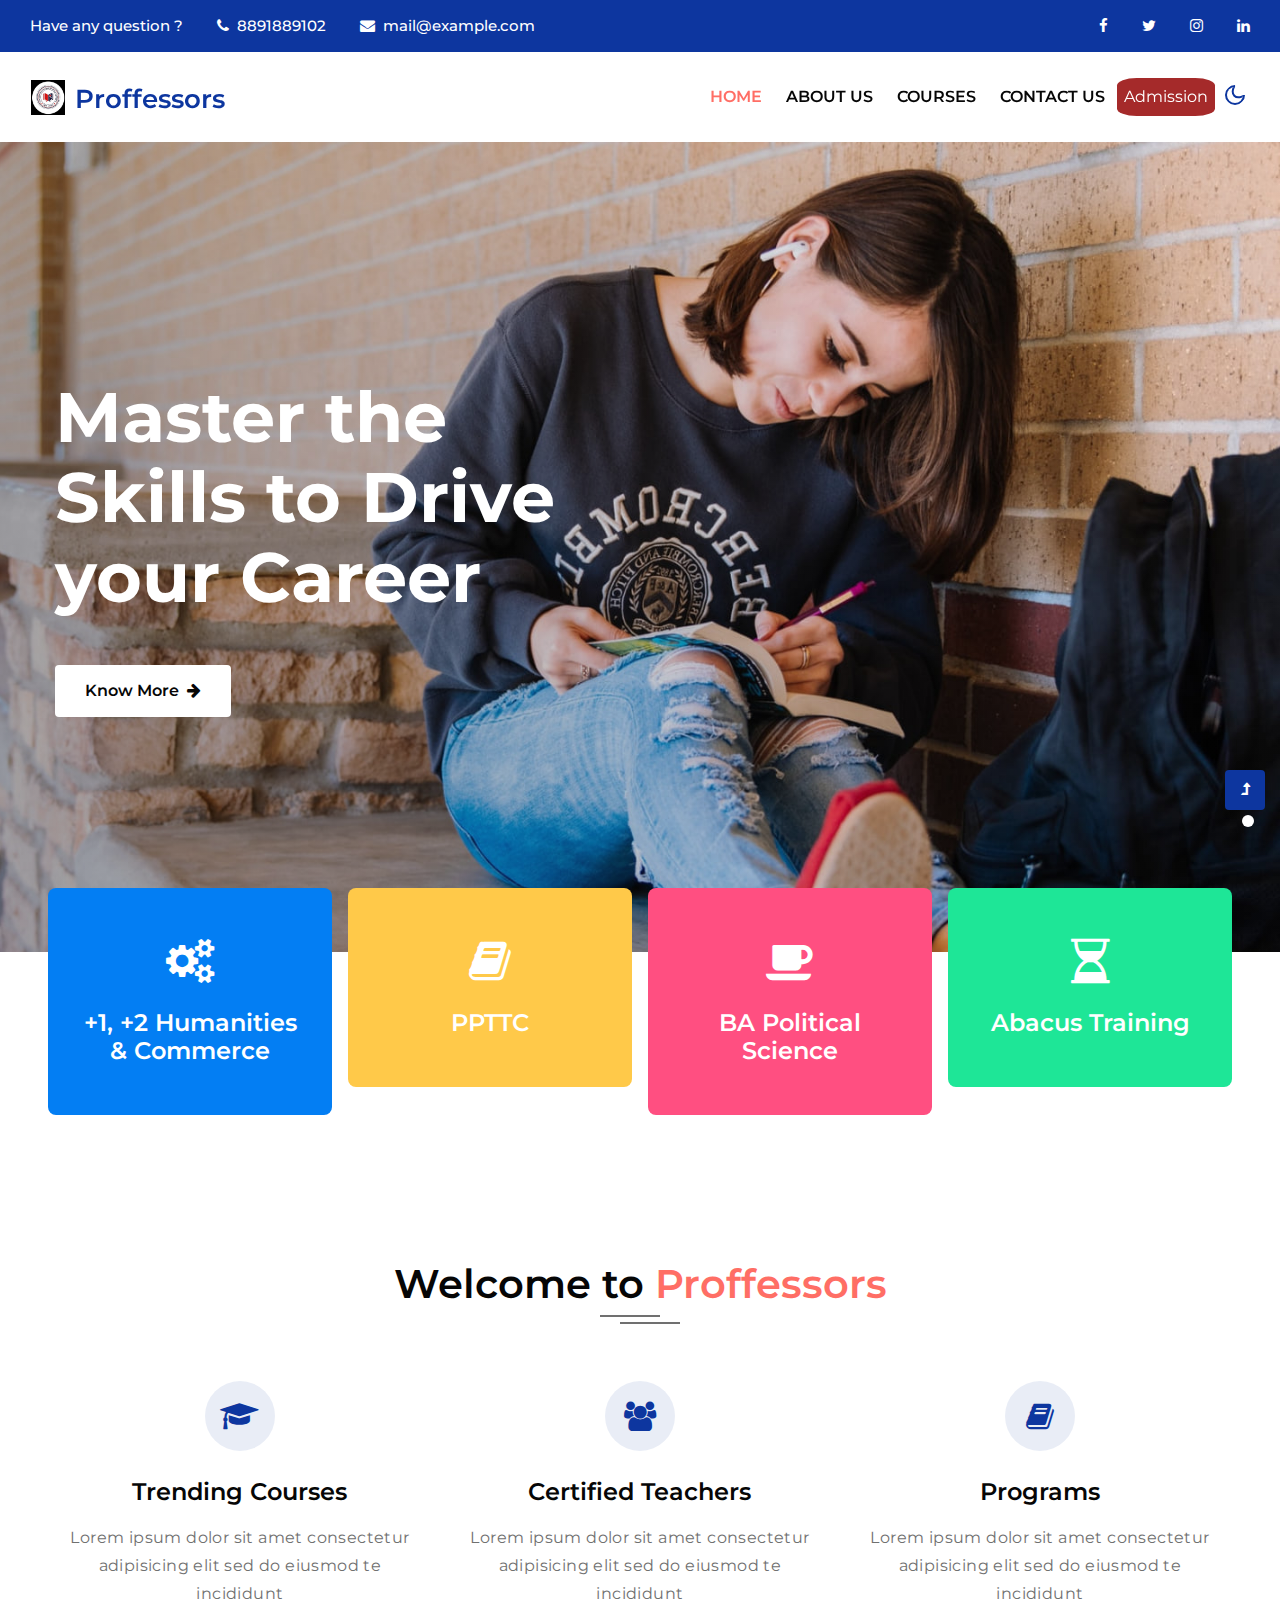
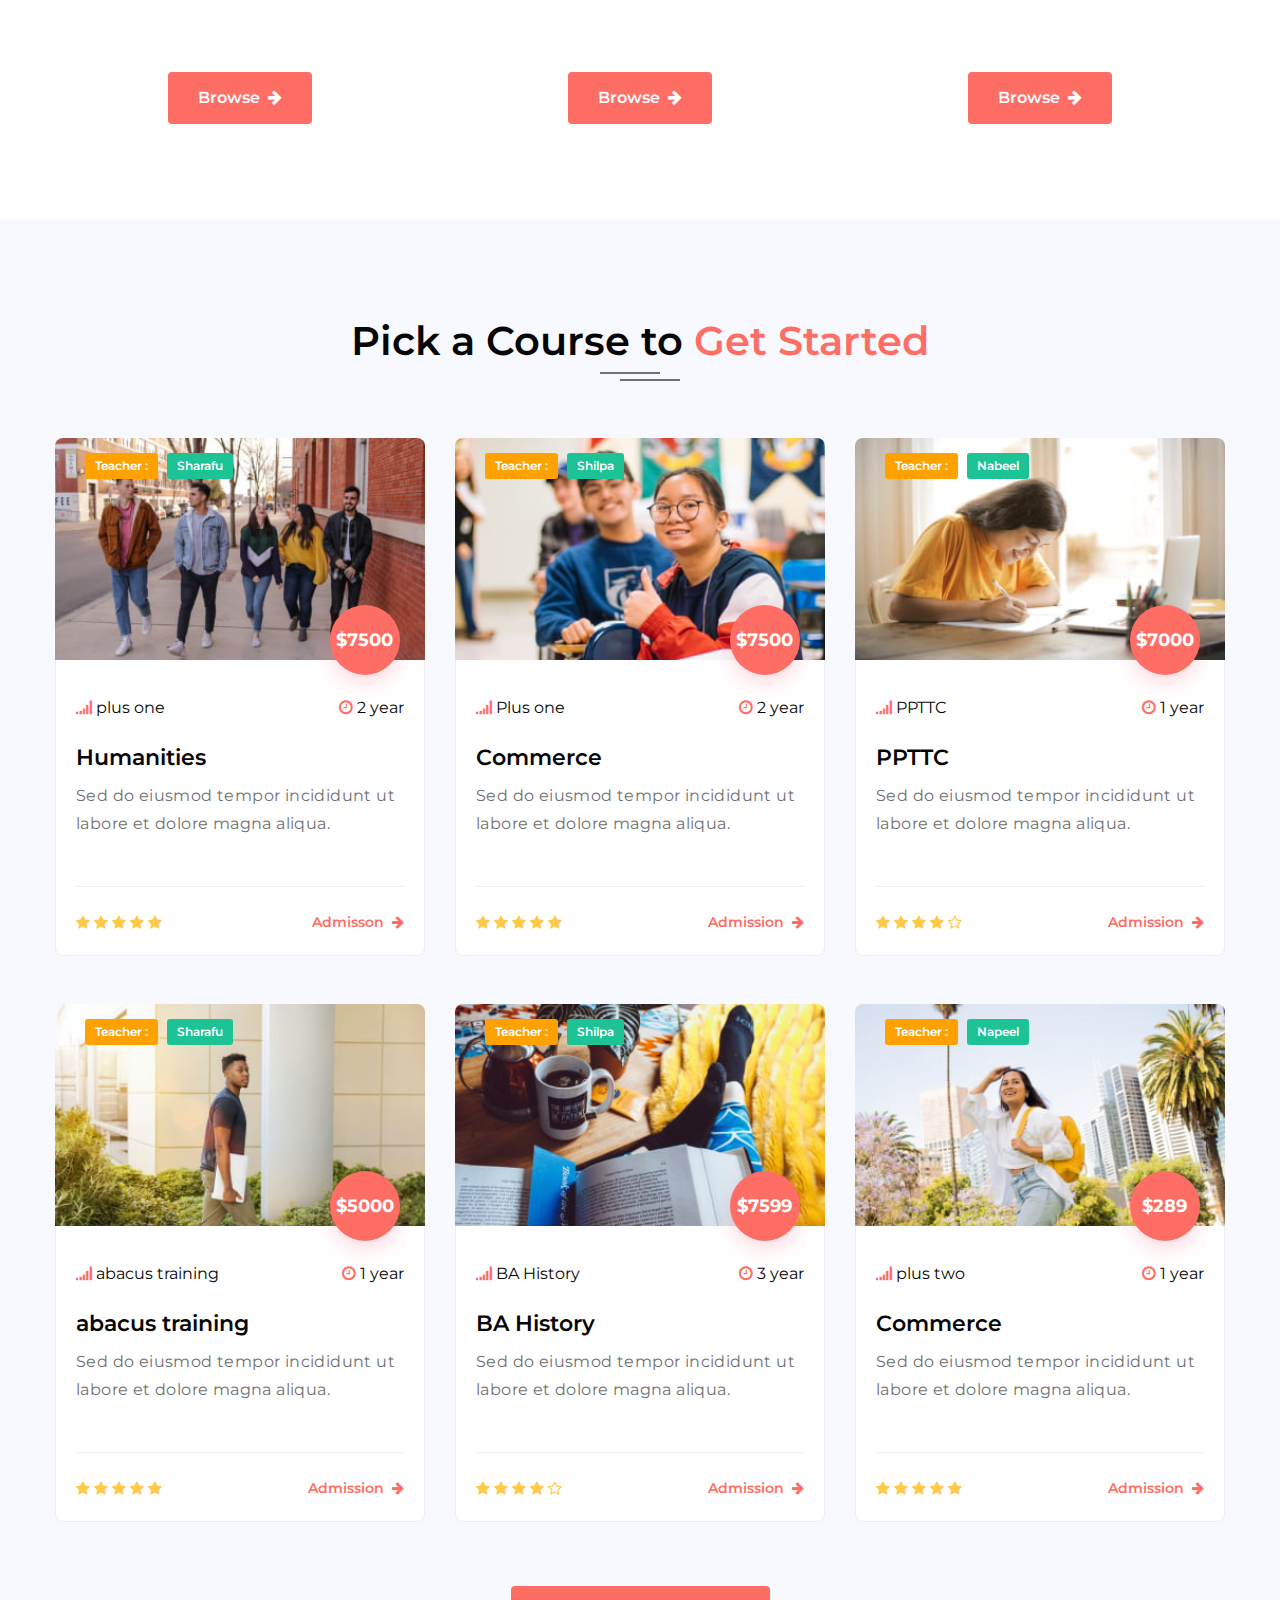
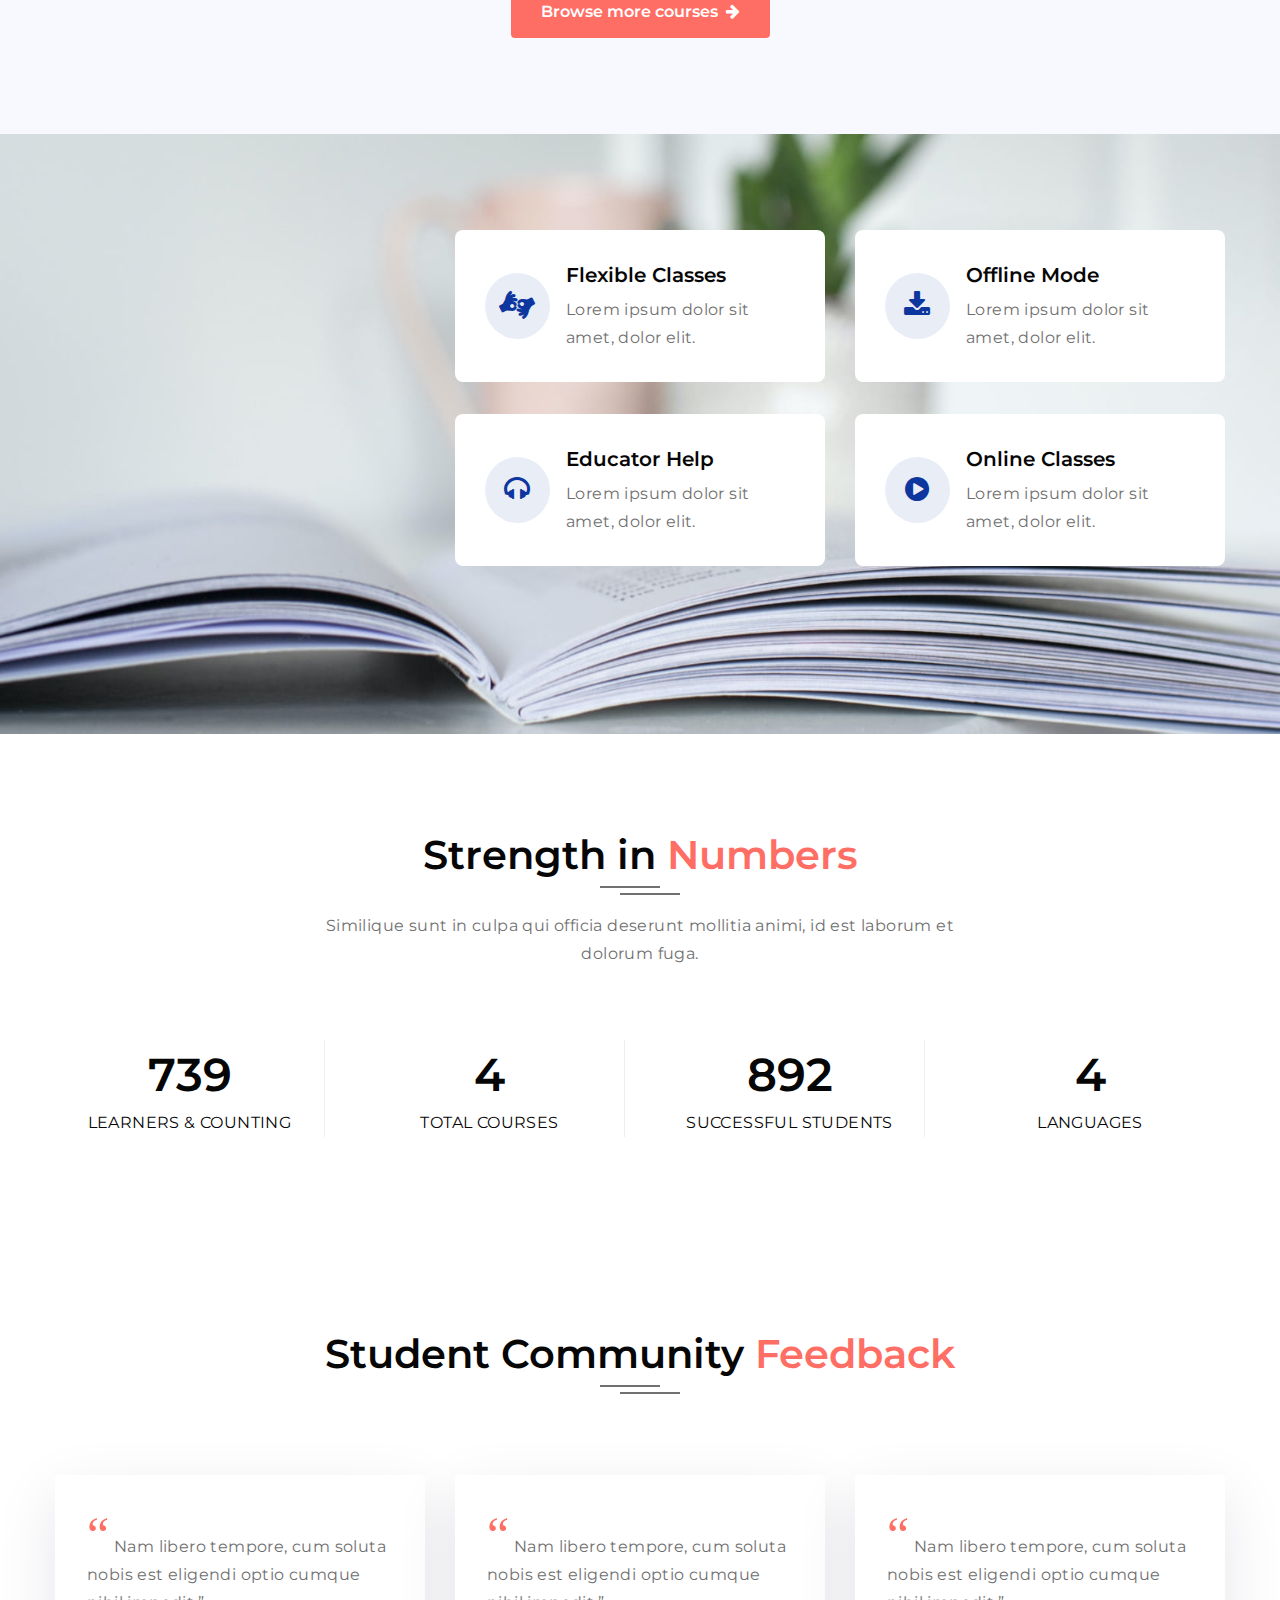
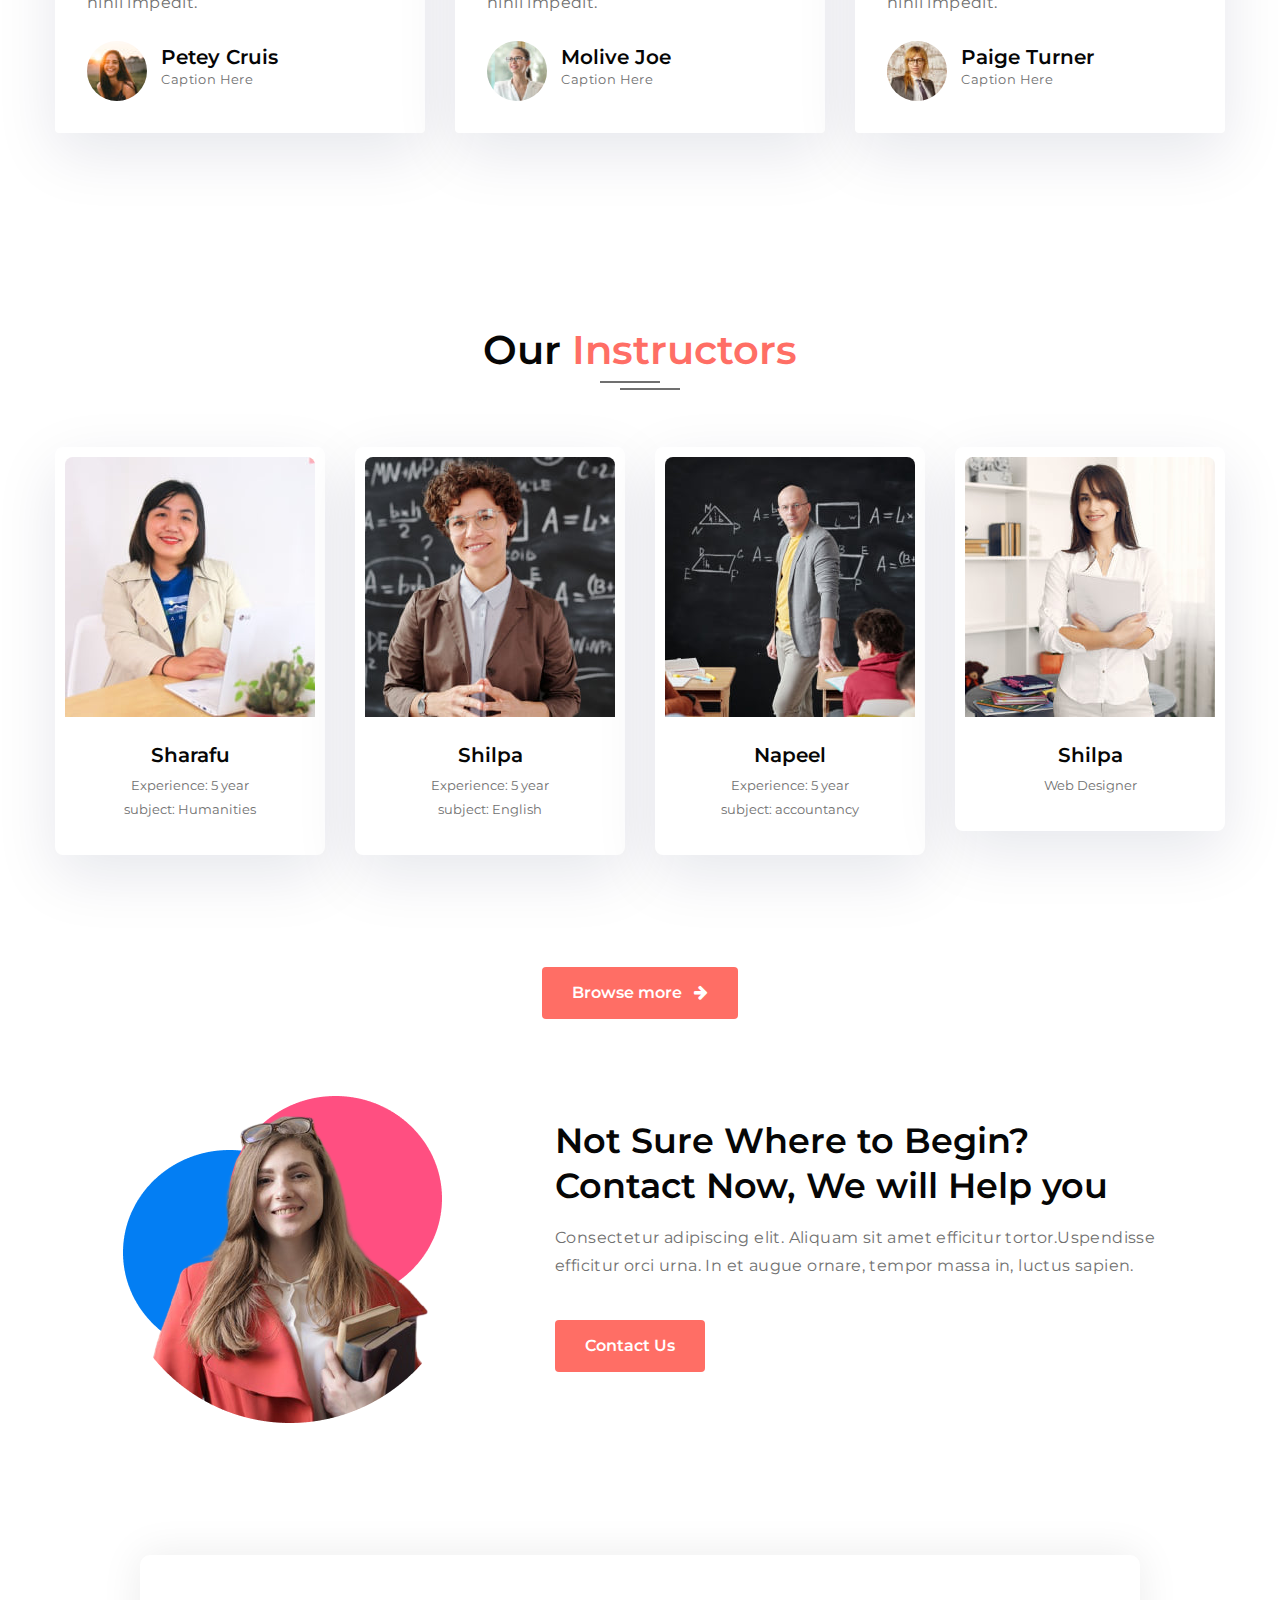
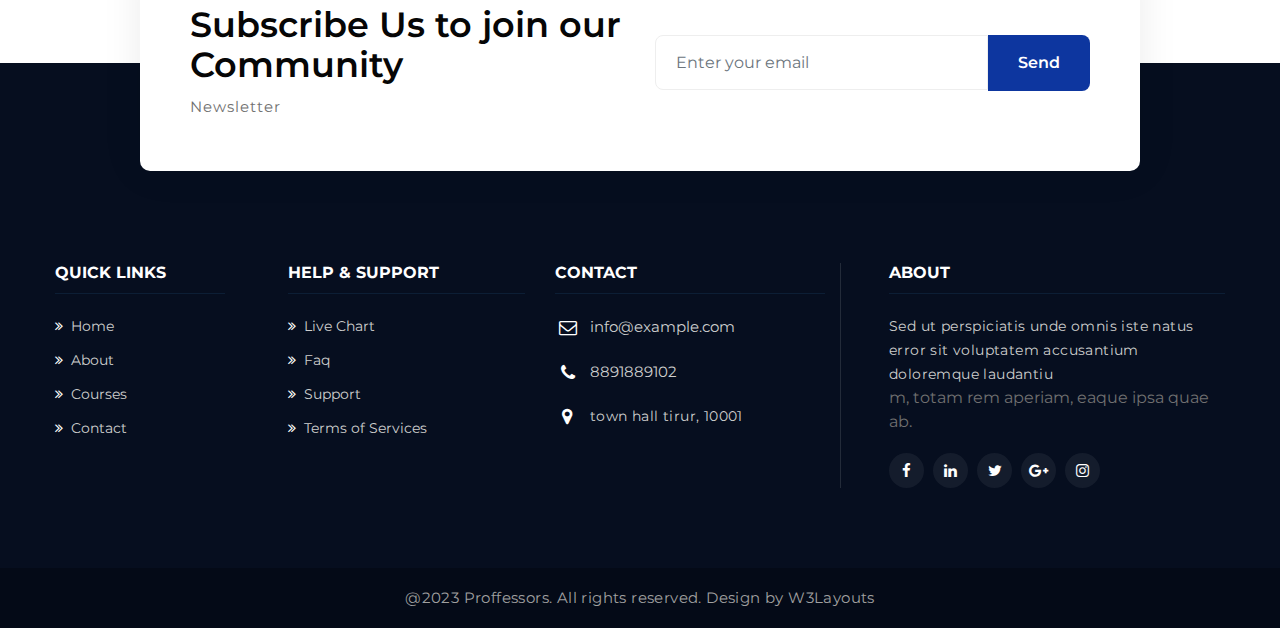
==== index.html @ b0084c27 "proffessors desing" ====
<!doctype html>
<html lang="en">

<head>
    <!-- Required meta tags -->
    <meta charset="utf-8">
    <meta name="viewport" content="width=device-width, initial-scale=1, shrink-to-fit=no">
    <link rel="icon" type="image" href="/assets/images/proffesorslogo.png">
    <title> Proffessors</title>
    <!-- google-fonts -->
    <link href="//fonts.googleapis.com/css2?family=Montserrat:wght@100;200;300;400;500;600;700;800;900&display=swap"
        rel="stylesheet">
    <!-- //google-fonts -->
    <!-- Template CSS Style link -->
    <link rel="stylesheet" href="assets/css/style-starter.css">
</head>

<body>
    <!-- top header -->
    <section class="w3l-top-header">
        <div class="container-fluid">
            <div class="top-content-w3ls d-flex align-items-center justify-content-between">
                <div class="top-headers">
                    <ul>
                        <li>
                            <a href="/contact.html" class="d-sm-block d-none">Have any question ?</a>
                        </li>
                        <li>
                            <i class="fa fa-phone"></i><a href="tel:+918891889102">8891889102</a>
                        </li>
                        <li>
                            <i class="fa fa-envelope"></i><a href="mailto:mail@example.com">mail@example.com</a>
                        </li>
                    </ul>
                </div>
                <div class="top-headers top-headers-2">
                    <ul>
                        <li>
                            <a href="#facebook"><span class="fa fa-facebook"></span></a>
                        </li>
                        <li>
                            <a href="#twitter"><span class="fa fa-twitter"></span></a>
                        </li>
                        <li>
                            <a href="https://www.instagram.com/proffessors_academy_tr/"><span class="fa fa-instagram"></span></a>
                        </li>
                        <li class="mr-0">
                            <a href="#linkedin"><span class="fa fa-linkedin"></span></a>
                        </li>
                    </ul>
                </div>
            </div>
        </div>
    </section>
    <!-- //top header -->
    <!--header-->
    <header id="site-header" class="fixed-top">
        <div class="container-fluid">
            <nav class="navbar navbar-expand-lg stroke">
                <h1 >
                    <img src="assets/images/proffesorslogo.png" alt="" title="Your logo" style="height:35px;" />
                    <a class="navbar-brand " href="index.html">Proffessors
                    
                </h1>  
                <a class="navbar-brand" href="#index.html">
                    <img src="" alt="" title="Your logo" style="height:35px;" />
                </a> 
         
         <button class="navbar-toggler  collapsed bg-gradient" type="button" data-toggle="collapse"
                    data-target="#navbarTogglerDemo02" aria-controls="navbarTogglerDemo02" aria-expanded="false"
                    aria-label="Toggle navigation">
                    <span class="navbar-toggler-icon fa icon-expand fa-bars"></span>
                    <span class="navbar-toggler-icon fa icon-close fa-times"></span>
                </button>

                <div class="collapse navbar-collapse" id="navbarTogglerDemo02">
                    <ul class="navbar-nav ml-lg-auto">
                        <li class="nav-item active">
                            <a class="nav-link" href="index.html">Home <span class="sr-only">(current)</span></a>
                        </li>
                        <li class="nav-item">
                            <a class="nav-link" href="about.html">About Us</a>
                        </li>
                        <li class="nav-item">
                            <a class="nav-link" href="courses.html">Courses</a>
                        </li>
                        <li class="nav-item">
                            <a class="nav-link" href="contact.html">Contact Us</a>
                        </li>
                    <!----admission button---->
                        <a href="/admission.html" class="button" style="background-color: brown; border-radius: 20%; padding: 7px; color: white;">Admission</a>
                   <!----admission button---->
                    </ul>
                </div>
                <!-- toggle switch for light and dark theme -->
                <div class="cont-ser-position">
                    <nav class="navigation">
                        <div class="theme-switch-wrapper">
                            <label class="theme-switch" for="checkbox">
                                <input type="checkbox" id="checkbox">
                                <div class="mode-container">
                                    <i class="gg-sun"></i>
                                    <i class="gg-moon"></i>
                                </div>
                            </label>
                        </div>
                    </nav>
                </div>
                <!-- //toggle switch for light and dark theme -->
            </nav>
        </div>
    </header>
    <!--//header-->

    <!-- banner section -->
    <section class="w3l-main-slider" id="home">
        <div class="companies20-content">
            <div class="owl-one owl-carousel owl-theme">
                <div class="item">
                    <li>
                        <div class="slider-info banner-view">
                            <div class="banner-info">
                                <div class="container">
                                    <div class="banner-info-bg">
                                        <h5>Master the Skills to Drive your Career</h5>
                                        <a class="btn btn-style mt-sm-5 mt-4" href="about.html">
                                            Know More<i class="fa fa-arrow-right ml-2" aria-hidden="true"></i></a>
                                    </div>
                                </div>
                            </div>
                        </div>
                    </li>
                </div>
                <div class="item">
                    <li>
                        <div class="slider-info  banner-view banner-top1">
                            <div class="banner-info">
                                <div class="container">
                                    <div class="banner-info-bg">
                                        <h5> <span style="color: brown;">Proffessors</span> is the best choice for everyone</h5>
                                        <a class="btn btn-style mt-sm-5 mt-4" href="about.html">
                                            Know More<i class="fa fa-arrow-right ml-2" aria-hidden="true"></i></a>
                                    </div>
                                </div>
                            </div>
                        </div>
                    </li>
                </div>
            </div>
        </div>
    </section>
    <!-- //banner section -->

    <!-- banner bottom section -->
    <section class="w3l-bottom-grids-6 pb-lg-5 text-center" id="services">
        <div class="container">
            <div class="grids-area-hny main-cont-wthree-fea row">
                <div class="col-lg-3 col-md-6 px-lg-2">
                    <div class="area-box color-1">
                        <i class="fa fa-cogs" aria-hidden="true"></i>
                        <h4><a href="admission.html" class="title-head">+1, +2 Humanities & Commerce</a></h4>
                    </div>
                </div>
                <div class="col-lg-3 col-md-6 px-lg-2 mt-md-0 mt-3">
                    <div class="area-box color-2">
                        <i class="fa fa-book" aria-hidden="true"></i>
                        <h4><a href="admission.html" class="title-head">PPTTC</a></h4>
                    </div>
                </div>
                <div class="col-lg-3 col-md-6 px-lg-2 mt-lg-0 mt-3">
                    <div class="area-box color-3">
                        <i class="fa fa-coffee" aria-hidden="true"></i>
                        <h4><a href="admission.html" class="title-head">BA Political Science</a></h4>
                    </div>
                </div>
                <div class="col-lg-3 col-md-6 px-lg-2 mt-lg-0 mt-3">
                    <div class="area-box color-4">
                        <i class="fa fa-hourglass-half" aria-hidden="true"></i>
                        <h4><a href="admission.html"  class="title-head">Abacus Training</a></h4>
                    </div>
                </div>
            </div>
        </div>
    </section>
    <!-- //banner bottom section -->

    <!-- welcome section -->
    <section class="w3l-feature-8">
        <div class="features-main py-5">
            <div class="container py-md-5 py-4">
                <div class="title-heading-w3 text-center mx-auto mb-5 pb-sm-4">
                    <h3 class="title-main">Welcome to <span>Proffessors</span></h3>
                </div>
                <div class="row features text-center">
                    <div class="col-lg-4 col-sm-6">
                        <div class="feature-body">
                            <div class="feature-images">
                                <span class="fa fa-graduation-cap" aria-hidden="true"></span>
                            </div>
                            <div class="feature-info mt-4">
                                <a href="/courses.html">
                                    <h3 class="feature-titel">
                                        Trending Courses
                                    </h3>
                                </a>
                                <p class="feature-text">Lorem ipsum dolor sit amet consectetur adipisicing elit sed do
                                    eiusmod te incididunt</p>
                                    <div class="text-center mt-5">
                                        <a class="btn btn-style btn-style-secondary mt-sm-3" href="courses.html">
                                            Browse<i class="fa fa-arrow-right ml-2" aria-hidden="true"></i></a>
                                    </div>
                            </div>
                        </div>
                    </div>
                    <div class="col-lg-4 col-sm-6 mt-sm-0 mt-5">
                        <div class="feature-body">
                            <div class="feature-images">
                                <span class="fa fa-users" aria-hidden="true"></span>
                            </div>
                            <div class="feature-info mt-4">
                                <a href="/teachers.html">
                                    <h3 class="feature-titel">Certified Teachers</h3>
                                </a>
                                <p class="feature-text">Lorem ipsum dolor sit amet consectetur adipisicing elit sed do
                                    eiusmod te incididunt</p>
                                    <div class="text-center mt-5">
                                        <a class="btn btn-style btn-style-secondary mt-sm-3" href="teachers.html">
                                            Browse<i class="fa fa-arrow-right ml-2" aria-hidden="true"></i></a>
                                    </div>
                            </div>
                        </div>
                    </div>
                    <div class="col-lg-4 col-sm-6 mt-lg-0 mt-5">
                        <div class="feature-body">
                            <div class="feature-images">
                                <span class="fa fa-book" aria-hidden="true"></span>
                            </div>
                            <div class="feature-info mt-4">
                                <a href="/program.html">
                                    <h3 class="feature-titel">Programs</h3>
                                </a>
                                <p class="feature-text">Lorem ipsum dolor sit amet consectetur adipisicing elit sed do
                                    eiusmod te incididunt </p>
                                    <div class="text-center mt-5">
                                        <a class="btn btn-style btn-style-secondary mt-sm-3" href="program.html">
                                            Browse<i class="fa fa-arrow-right ml-2" aria-hidden="true"></i></a>
                                    </div>
                            </div>
                        </div>
                    </div>
                </div>
            </div>
        </div>
    </section>
    <!-- //welcome section -->

    <!-- courses section -->
    <div class="w3l-grids-block-5 py-5">
        <div class="container py-md-5 py-4">
            <div class="title-heading-w3 text-center mx-auto mb-5 pb-sm-4">
                <h3 class="title-main">Pick a Course to <span>Get Started</span></h3>
            </div>
            <div class="row">
                <div class="col-lg-4 col-md-6">
                    <div class="blog-card-single">
                        <div class="grids5-info position-relative">
                            <img src="assets/images/c1.jpg" alt="" class="img-fluid" />
                            <div class="meta-list">
                                <a href="teachers.html">teacher :</a>
                                <a href="teachers.html">Sharafu</a>
                            </div>
                            <div class="course-price-item">
                                <h6>$7500</h6>
                            </div>
                        </div>
                        <div class="content-main-top">
                            <div class="content-top mb-4 mt-3">
                                <ul class="list-unstyled d-flex align-items-center justify-content-between">
                                    <li> <i class="fa fa-signal" aria-hidden="true"></i> plus one</li>
                                    <li> <i class="fa fa-clock-o" aria-hidden="true"></i> 2 year</li>
                                </ul>
                            </div>
                            <h4><a href="admission.html">Humanities</a></h4>
                            <p>Sed do eiusmod tempor incididunt ut labore et dolore magna aliqua.</p>
                            <div class="top-content-border d-flex align-items-center justify-content-between mt-5 pt-4">
                                <ul class="rating-list">
                                    <li><a href="#rate"><i class="fa fa-star" aria-hidden="true"></i>
                                        </a></li>
                                    <li><a href="#rate"><i class="fa fa-star" aria-hidden="true"></i>
                                        </a></li>
                                    <li><a href="#rate"><i class="fa fa-star" aria-hidden="true"></i>
                                        </a></li>
                                    <li><a href="#rate"><i class="fa fa-star" aria-hidden="true"></i>
                                        </a></li>
                                    <li><a href="#rate"><i class="fa fa-star" aria-hidden="true"></i>
                                        </a></li>
                                </ul>
                                <a class="btn btn-style btn-style-primary" href="admission.html">Admisson<i
                                        class="fa fa-arrow-right ml-2" aria-hidden="true"></i></a>
                            </div>
                        </div>
                    </div>
                </div>
                <div class="col-lg-4 col-md-6 mt-md-0 mt-5">
                    <div class="blog-card-single">
                        <div class="grids5-info position-relative">
                            <img src="assets/images/c2.jpg" alt="" class="img-fluid" />
                            <div class="meta-list">
                                <a href="teachers.html">Teacher :</a>
                                <a href="teachers.html">Shilpa</a>
                            </div>
                            <div class="course-price-item">
                                <h6>$7500</h6>
                            </div>
                        </div>
                        <div class="content-main-top">
                            <div class="content-top mb-4 mt-3">
                                <ul class="list-unstyled d-flex align-items-center justify-content-between">
                                    <li> <i class="fa fa-signal" aria-hidden="true"></i> Plus one </li>
                                    <li> <i class="fa fa-clock-o" aria-hidden="true"></i> 2 year</li>
                                </ul>
                            </div>
                            <h4><a href="admission.html">Commerce</a></h4>
                            <p>Sed do eiusmod tempor incididunt ut labore et dolore magna aliqua.</p>
                            <div class="top-content-border d-flex align-items-center justify-content-between mt-5 pt-4">
                                <ul class="rating-list">
                                    <li><a href="#rate"><i class="fa fa-star" aria-hidden="true"></i>
                                        </a></li>
                                    <li><a href="#rate"><i class="fa fa-star" aria-hidden="true"></i>
                                        </a></li>
                                    <li><a href="#rate"><i class="fa fa-star" aria-hidden="true"></i>
                                        </a></li>
                                    <li><a href="#rate"><i class="fa fa-star" aria-hidden="true"></i>
                                        </a></li>
                                    <li><a href="#rate"><i class="fa fa-star" aria-hidden="true"></i>
                                        </a></li>
                                </ul>
                                <a class="btn btn-style btn-style-primary" href="admission.html">Admission<i
                                        class="fa fa-arrow-right ml-2" aria-hidden="true"></i></a>
                            </div>
                        </div>
                    </div>
                </div>
                <div class="col-lg-4 col-md-6 mt-lg-0 mt-5">
                    <div class="blog-card-single">
                        <div class="grids5-info position-relative">
                            <img src="assets/images/c3.jpg" alt="" class="img-fluid" />
                            <div class="meta-list">
                                <a href="teachers.html">Teacher :</a>
                                <a href="teachers.html">Nabeel</a>
                            </div>
                            <div class="course-price-item">
                                <h6>$7000</h6>
                            </div>
                        </div>
                        <div class="content-main-top">
                            <div class="content-top mb-4 mt-3">
                                <ul class="list-unstyled d-flex align-items-center justify-content-between">
                                    <li> <i class="fa fa-signal" aria-hidden="true"></i> PPTTC </li>
                                    <li> <i class="fa fa-clock-o" aria-hidden="true"></i> 1 year</li>
                                </ul>
                            </div>
                            <h4><a href="admission.html">PPTTC</a></h4>
                            <p>Sed do eiusmod tempor incididunt ut labore et dolore magna aliqua.</p>
                            <div class="top-content-border d-flex align-items-center justify-content-between mt-5 pt-4">
                                <ul class="rating-list">
                                    <li><a href="#rate"><i class="fa fa-star" aria-hidden="true"></i>
                                        </a></li>
                                    <li><a href="#rate"><i class="fa fa-star" aria-hidden="true"></i>
                                        </a></li>
                                    <li><a href="#rate"><i class="fa fa-star" aria-hidden="true"></i>
                                        </a></li>
                                    <li><a href="#rate"><i class="fa fa-star" aria-hidden="true"></i>
                                        </a></li>
                                    <li><a href="#rate"><i class="fa fa-star-o" aria-hidden="true"></i>
                                        </a></li>
                                </ul>
                                <a class="btn btn-style btn-style-primary" href="admission.html">Admission<i
                                        class="fa fa-arrow-right ml-2" aria-hidden="true"></i></a>
                            </div>
                        </div>
                    </div>
                </div>
                <div class="col-lg-4 col-md-6 mt-5">
                    <div class="blog-card-single">
                        <div class="grids5-info position-relative">
                            <img src="assets/images/c4.jpg" alt="" class="img-fluid" />
                            <div class="meta-list">
                                <a href="teachers.html">Teacher :</a>
                                <a href="teachers.html">Sharafu</a>
                            </div>
                            <div class="course-price-item">
                                <h6>$5000</h6>
                            </div>
                        </div>
                        <div class="content-main-top">
                            <div class="content-top mb-4 mt-3">
                                <ul class="list-unstyled d-flex align-items-center justify-content-between">
                                    <li> <i class="fa fa-signal" aria-hidden="true"></i> abacus training</li>
                                    <li> <i class="fa fa-clock-o" aria-hidden="true"></i> 1 year</li>
                                </ul>
                            </div>
                            <h4><a href="admission.html">abacus training</a></h4>
                            <p>Sed do eiusmod tempor incididunt ut labore et dolore magna aliqua.</p>
                            <div class="top-content-border d-flex align-items-center justify-content-between mt-5 pt-4">
                                <ul class="rating-list">
                                    <li><a href="#rate"><i class="fa fa-star" aria-hidden="true"></i>
                                        </a></li>
                                    <li><a href="#rate"><i class="fa fa-star" aria-hidden="true"></i>
                                        </a></li>
                                    <li><a href="#rate"><i class="fa fa-star" aria-hidden="true"></i>
                                        </a></li>
                                    <li><a href="#rate"><i class="fa fa-star" aria-hidden="true"></i>
                                        </a></li>
                                    <li><a href="#rate"><i class="fa fa-star" aria-hidden="true"></i>
                                        </a></li>
                                </ul>
                                <a class="btn btn-style btn-style-primary" href="admission.html">Admission<i
                                        class="fa fa-arrow-right ml-2" aria-hidden="true"></i></a>
                            </div>
                        </div>
                    </div>
                </div>
                <div class="col-lg-4 col-md-6 mt-5">
                    <div class="blog-card-single">
                        <div class="grids5-info position-relative">
                            <img src="assets/images/c5.jpg" alt="" class="img-fluid" />
                            <div class="meta-list">
                                <a href="teachers.html">Teacher :</a>
                                <a href="teachers.html">Shilpa</a>
                            </div>
                            <div class="course-price-item">
                                <h6>$7599</h6>
                            </div>
                        </div>
                        <div class="content-main-top">
                            <div class="content-top mb-4 mt-3">
                                <ul class="list-unstyled d-flex align-items-center justify-content-between">
                                    <li> <i class="fa fa-signal" aria-hidden="true"></i> BA History </li>
                                    <li> <i class="fa fa-clock-o" aria-hidden="true"></i> 3 year</li>
                                </ul>
                            </div>
                            <h4><a href="admission.html">BA History</a></h4>
                            <p>Sed do eiusmod tempor incididunt ut labore et dolore magna aliqua.</p>
                            <div class="top-content-border d-flex align-items-center justify-content-between mt-5 pt-4">
                                <ul class="rating-list">
                                    <li><a href="#rate"><i class="fa fa-star" aria-hidden="true"></i>
                                        </a></li>
                                    <li><a href="#rate"><i class="fa fa-star" aria-hidden="true"></i>
                                        </a></li>
                                    <li><a href="#rate"><i class="fa fa-star" aria-hidden="true"></i>
                                        </a></li>
                                    <li><a href="#rate"><i class="fa fa-star" aria-hidden="true"></i>
                                        </a></li>
                                    <li><a href="#rate"><i class="fa fa-star-o" aria-hidden="true"></i>
                                        </a></li>
                                </ul>
                                <a class="btn btn-style btn-style-primary" href="admission.html">Admission<i
                                        class="fa fa-arrow-right ml-2" aria-hidden="true"></i></a>
                            </div>
                        </div>
                    </div>
                </div>
                <div class="col-lg-4 col-md-6 mt-5">
                    <div class="blog-card-single">
                        <div class="grids5-info position-relative">
                            <img src="assets/images/c6.jpg" alt="" class="img-fluid" />
                            <div class="meta-list">
                                <a href="teachers.html">Teacher :</a>
                                <a href="/teachers.html">Napeel</a>
                            </div>
                            <div class="course-price-item">
                                <h6>$289</h6>
                            </div>
                        </div>
                        <div class="content-main-top">
                            <div class="content-top mb-4 mt-3">
                                <ul class="list-unstyled d-flex align-items-center justify-content-between">
                                    <li> <i class="fa fa-signal" aria-hidden="true"></i> plus two </li>
                                    <li> <i class="fa fa-clock-o" aria-hidden="true"></i> 1 year</li>
                                </ul>
                            </div>
                            <h4><a href="admission.html">Commerce</a></h4>
                            <p>Sed do eiusmod tempor incididunt ut labore et dolore magna aliqua.</p>
                            <div class="top-content-border d-flex align-items-center justify-content-between mt-5 pt-4">
                                <ul class="rating-list">
                                    <li><a href="#rate"><i class="fa fa-star" aria-hidden="true"></i>
                                        </a></li>
                                    <li><a href="#rate"><i class="fa fa-star" aria-hidden="true"></i>
                                        </a></li>
                                    <li><a href="#rate"><i class="fa fa-star" aria-hidden="true"></i>
                                        </a></li>
                                    <li><a href="#rate"><i class="fa fa-star" aria-hidden="true"></i>
                                        </a></li>
                                    <li><a href="#rate"><i class="fa fa-star" aria-hidden="true"></i>
                                        </a></li>
                                </ul>
                                <a class="btn btn-style btn-style-primary" href="admission.html">Admission<i
                                        class="fa fa-arrow-right ml-2" aria-hidden="true"></i></a>
                            </div>
                        </div>
                    </div>
                </div>
            </div>
            <div class="text-center mt-5">
                <a class="btn btn-style btn-style-secondary mt-sm-3" href="courses.html">
                    Browse more courses<i class="fa fa-arrow-right ml-2" aria-hidden="true"></i></a>
            </div>
        </div>
    </div>
    <!-- //courses section -->

    <!-- grids section -->
    <section class="w3l-homeblock1">
        <div class="w3-services-ab py-5">
            <div class="container py-md-5 py-4">
                <div class="w3-services-grids pb-sm-5 mb-sm-4">
                    <div class="row w3-services-right-grid">
                        <div class="col-xl-4">

                        </div>
                        <div class="col-xl-8">
                            <div class="fea-gd-vv row">
                                <div class="col-md-6">
                                    <div class="d-flex align-items-center feature-gd ">
                                        <div class="icon">
                                            <i class="fa fa-american-sign-language-interpreting" aria-hidden="true"></i>
                                        </div>
                                        <div class="icon-info">
                                            <h5>Flexible Classes</h5>
                                            <p> Lorem ipsum dolor sit amet, dolor elit.</p>

                                        </div>
                                    </div>
                                </div>
                                <div class="col-md-6 mt-md-0 mt-4">
                                    <div class="d-flex align-items-center feature-gd">
                                        <div class="icon">
                                            <i class="fa fa-download" aria-hidden="true"></i>
                                        </div>
                                        <div class="icon-info">
                                            <h5>Offline Mode</h5>
                                            <p> Lorem ipsum dolor sit amet, dolor elit.</p>
                                        </div>
                                    </div>
                                </div>
                                <div class="col-md-6 mt-4 pt-md-2">
                                    <div class="d-flex align-items-center feature-gd ">
                                        <div class="icon">
                                            <i class="fa fa-headphones" aria-hidden="true"></i>
                                        </div>
                                        <div class="icon-info">
                                            <h5>Educator Help</h5>
                                            <p> Lorem ipsum dolor sit amet, dolor elit.</p>
                                        </div>
                                    </div>
                                </div>
                                <div class="col-md-6 mt-4 pt-md-2">
                                    <div class="d-flex align-items-center feature-gd">
                                        <div class="icon">
                                            <i class="fa fa-play-circle" aria-hidden="true"></i>
                                        </div>
                                        <div class="icon-info">
                                            <h5>Online Classes</h5>
                                            <p> Lorem ipsum dolor sit amet, dolor elit.</p>
                                        </div>
                                    </div>
                                </div>
                            </div>
                        </div>
                    </div>
                </div>
            </div>
        </div>
    </section>
    <!-- //grids section -->

    <!-- stats -->
    <section class="w3_stats py-sm-5 pt-sm-0 pt-5" id="stats">
        <div class="container py-md-5 py-4">
            <div class="title-heading-w3 text-center mx-auto mb-5 pb-sm-4">
                <h3 class="title-main">Strength in <span>Numbers</span></h3>
                <p class="mt-4 pt-md-2">Similique sunt in culpa qui officia deserunt mollitia animi, id est laborum et
                    dolorum
                    fuga.</p>
            </div>
            <div class="w3-stats">
                <div class="row text-center">
                    <div class="col-lg-3 col-sm-6">
                        <div class="counter">
                            <div class="timer count-title count-number" data-to="6300" data-speed="1500"></div>
                            <p class="count-text">Learners & counting</p>
                        </div>
                    </div>
                    <div class="col-lg-3 col-sm-6 mt-sm-0 mt-4">
                        <div class="counter">
                            <div class="timer count-title count-number" data-to="7" data-speed="300"></div>
                            <p class="count-text">Total courses</p>
                        </div>
                    </div>
                    <div class="col-lg-3 col-sm-6 mt-lg-0 mt-4">
                        <div class="counter">
                            <div class="timer count-title count-number" data-to="7600" data-speed="1500"></div>
                            <p class="count-text">Successful students</p>
                        </div>
                    </div>
                    <div class="col-lg-3 col-sm-6 mt-lg-0 mt-4">
                        <div class="counter border-right-0">
                            <div class="timer count-title count-number" data-to="36" data-speed="1500"></div>
                            <p class="count-text">Languages</p>
                        </div>
                    </div>
                </div>
            </div>
        </div>
    </section>
    <!-- //stats -->

    <!-- testimonial section -->
    <div class="w3l-cutomer-main-cont">
        <div class="testimonials py-5">
            <div class="container py-md-5 py-4">
                <div class="title-heading-w3 text-center mx-auto mb-5 pb-lg-5">
                    <h3 class="title-main">Student Community <span>Feedback </span></h3>
                </div>
                <div class="row content-sec mt-md-5">
                    <div class="col-lg-4 col-md-6 testi-sections">
                        <div class="testimonials_grid">
                            <p class="sub-test"><q>
                                    Nam libero tempore, cum soluta
                                    nobis est eligendi optio cumque nihil impedit.</q>
                            </p>
                            <div class="d-grid sub-author-con">
                                <div class="testi-img-res">
                                    <img src="assets/images/testi2.jpg" alt="" class="img-fluid" />
                                </div>
                                <div class="testi_grid text-left">
                                    <h5>Petey Cruis</h5>
                                    <p>Caption Here</p>
                                </div>
                            </div>
                        </div>
                    </div>
                    <div class="col-lg-4 col-md-6 mt-md-0 mt-4 testi-sections">
                        <div class="testimonials_grid">
                            <p class="sub-test"><q>
                                    Nam
                                    libero
                                    tempore, cum soluta
                                    nobis est eligendi optio cumque nihil impedit.</q>
                            </p>
                            <div class="d-grid sub-author-con">
                                <div class="testi-img-res">
                                    <img src="assets/images/testi1.jpg" alt="" class="img-fluid" />
                                </div>
                                <div class="testi_grid text-left">
                                    <h5>Molive Joe</h5>
                                    <p>Caption Here</p>
                                </div>
                            </div>
                        </div>
                    </div>
                    <div class="col-lg-4 col-md-6 mt-lg-0 mt-4 testi-sections">
                        <div class="testimonials_grid">
                            <p class="sub-test"><q>
                                    Nam
                                    libero
                                    tempore, cum soluta
                                    nobis est eligendi optio cumque nihil impedit.</q>
                            </p>
                            <div class="d-grid sub-author-con">
                                <div class="testi-img-res">
                                    <img src="assets/images/testi3.jpg" alt="" class="img-fluid" />
                                </div>
                                <div class="testi_grid text-left">
                                    <h5>Paige Turner</h5>
                                    <p>Caption Here</p>
                                </div>
                            </div>
                        </div>
                    </div>
                </div>
            </div>
        </div>
    </div>
    <!-- //testimonial section -->

    <!-- team section -->
    <section class="w3l-team py-sm-5 pb-sm-0 pb-5">
        <div class="container py-md-5 py-4">
            <div class="title-heading-w3 text-center mx-auto mb-5 pb-sm-4">
                <h3 class="title-main">Our <span>Instructors</span></h3>
            </div>
            <div class="row text-center">
                <div class="col-lg-3 col-sm-6">
                    <div class="team-block-single">
                        <div class="team-grids">
                            <a href="#team-single">
                                <img src="assets/images/team1.jpg" class="img-fluid" alt="">
                                <div class="team-info">
                                    <div class="social-icons-section">
                                        <a class="fac" href="#facebook">
                                            <span class="fa fa-facebook"></span>
                                        </a>
                                        <a class="twitter mx-2" href="#twitter">
                                            <span class="fa fa-twitter"></span>
                                        </a>
                                        <a class="google" href="#google-plus">
                                            <span class="fa fa-google-plus"></span>
                                        </a>
                                    </div>
                                </div>
                            </a>
                        </div>
                        <div class="team-bottom-block p-4">
                            <h5 class="member mb-1"><a href="#team">Sharafu</a></h5>
                            <small>Experience: 5 year <br> subject: Humanities </small>
                        </div>
                    </div>
                </div>
                <div class="col-lg-3 col-sm-6 mt-sm-0 mt-5">
                    <div class="team-block-single">
                        <div class="team-grids">
                            <a href="#team-single">
                                <img src="assets/images/team2.jpg" class="img-fluid" alt="">
                                <div class="team-info">
                                    <div class="social-icons-section">
                                        <a class="fac" href="#facebook">
                                            <span class="fa fa-facebook"></span>
                                        </a>
                                        <a class="twitter mx-2" href="#twitter">
                                            <span class="fa fa-twitter"></span>
                                        </a>
                                        <a class="google" href="#google-plus">
                                            <span class="fa fa-google-plus"></span>
                                        </a>
                                    </div>
                                </div>
                            </a>
                        </div>
                        <div class="team-bottom-block p-4">
                            <h5 class="member mb-1 active"><a href="#team">Shilpa</a></h5>
                            <small>Experience: 5 year <br> subject: English </small>
                        </div>
                    </div>
                </div>
                <div class="col-lg-3 col-sm-6 mt-lg-0 mt-5">
                    <div class="team-block-single">
                        <div class="team-grids">
                            <a href="#team-single">
                                <img src="assets/images/team3.jpg" class="img-fluid" alt="">
                                <div class="team-info">
                                    <div class="social-icons-section">
                                        <a class="fac" href="#facebook">
                                            <span class="fa fa-facebook"></span>
                                        </a>
                                        <a class="twitter mx-2" href="#twitter">
                                            <span class="fa fa-twitter"></span>
                                        </a>
                                        <a class="google" href="#google-plus">
                                            <span class="fa fa-google-plus"></span>
                                        </a>
                                    </div>
                                </div>
                            </a>
                        </div>
                        <div class="team-bottom-block p-4">
                            <h5 class="member mb-1"><a href="#team">Napeel</a></h5>
                            <small>Experience: 5 year <br> subject: accountancy</small>
                        </div>
                    </div>
                </div>
                <div class="col-lg-3 col-sm-6 mt-lg-0 mt-5">
                    <div class="team-block-single">
                        <div class="team-grids">
                            <a href="#team-single">
                                <img src="assets/images/team4.jpg" class="img-fluid" alt="">
                                <div class="team-info">
                                    <div class="social-icons-section">
                                        <a class="fac" href="#facebook">
                                            <span class="fa fa-facebook"></span>
                                        </a>
                                        <a class="twitter mx-2" href="#twitter">
                                            <span class="fa fa-twitter"></span>
                                        </a>
                                        <a class="google" href="#google-plus">
                                            <span class="fa fa-google-plus"></span>
                                        </a>
                                    </div>
                                </div>
                            </a>
                        </div>
                        <div class="team-bottom-block p-4">
                            <h5 class="member mb-1"><a href="#team">Shilpa</a></h5>
                            <small>Web Designer</small>
                        </div>
                    </div>
                </div>
            </div>
        </div>
        <div class="text-center mt-5">
            <a class="btn btn-style btn-style-secondary mt-sm-3" href="teachers.html">
                Browse more <i class="fa fa-arrow-right ml-2" aria-hidden="true"></i></a>
        </div>
    </section>
    <!-- //team setion -->

    <!-- contact section -->
    <section class="w3l-about-2 pb-5">
        <div class="container pb-md-5 pb-4 mb-5">
            <div class="row align-items-center justify-content-between">
                <div class="col-lg-5 about-2-secs-right mb-lg-0 mb-4 text-center">
                    <img src="assets/images/image.png" alt="" class="img-fluid img-responsive m-auto" />
                </div>
                <div class="col-lg-7 about-2-secs-left pr-lg-5">
                    <h3 class="title-style mb-sm-3 mb-2">
                        Not Sure Where to Begin? <br>Contact Now, We will Help you</h3>
                    <p>Consectetur adipiscing elit. Aliquam sit amet
                        efficitur tortor.Uspendisse efficitur orci urna. In et augue ornare, tempor massa in, luctus
                        sapien.</p>
                    <div class="mt-4">
                        <a class="btn btn-style btn-style-secondary mt-3" href="contact.html">Contact Us</a>
                    </div>
                </div>
            </div>
        </div>
    </section>
    <!-- //contact section -->

    <!-- footer -->
    <footer class="w3l-footer-22 position-relative mt-5 pt-5">
        <div class="footer-sub">
            <div class="container">
                <div class="text-txt">
                    <div class="right-side">
                        <!-- form section -->
                        <div class="row align-items-center w3l-forms-9">
                            <div class="main-midd col-md-6">
                                <h4 class="title-head mb-lg-2">Subscribe Us to join our Community </h4>
                                <p>Newsletter</p>
                            </div>
                            <div class="main-midd-2 col-md-6 mt-md-0 mt-4">
                                <form action="#url" method="GET" class="rightside-form">
                                    <input type="email" class="form-control" required="" name="email"
                                        placeholder="Enter your email">
                                    <button class="btn" type="submit">Send</button>
                                </form>
                            </div>
                        </div>
                        <!-- //form section -->
                    </div>
                    <div class="row sub-columns">
                        <div class="col-lg-2 col-sm-6 sub-two-right">
                            <h6>Quick links</h6>
                            <ul>
                                <li><a href="index.html"><span class="fa fa-angle-double-right mr-2"></span>Home</a>
                                </li>
                                <li><a href="about.html"><span class="fa fa-angle-double-right mr-2"></span>About</a>
                                </li>
                                <li><a href="courses.html"><span
                                            class="fa fa-angle-double-right mr-2"></span>Courses</a></li>
                                <li><a href="contact.html"><span
                                            class="fa fa-angle-double-right mr-2"></span>Contact</a></li>
                            </ul>
                        </div>
                        <div class="col-lg-3 col-sm-6 sub-two-right pl-lg-5 mt-sm-0 mt-4">
                            <h6>Help & Support</h6>
                            <ul>
                                <li><a href="#live"><span class="fa fa-angle-double-right mr-2"></span>Live
                                        Chart</a></li>
                                <li><a href="#faq"><span class="fa fa-angle-double-right mr-2"></span>Faq</a>
                                </li>
                                <li><a href="#support"><span class="fa fa-angle-double-right mr-2"></span>Support</a>
                                </li>
                                <li><a href="#terms"><span class="fa fa-angle-double-right mr-2"></span>Terms
                                        of Services</a></li>
                            </ul>
                        </div>
                        <div class="col-lg-3 col-sm-6 sub-one-left mt-lg-0 mt-sm-5 mt-4">
                            <h6>Contact </h6>
                            <div class="column2">
                                <div class="href1"><span class="fa fa-envelope-o" aria-hidden="true"></span><a
                                        href="mailto:info@example.com">info@example.com</a>
                                </div>
                                <div class="href2"><span class="fa fa-phone" aria-hidden="true"></span><a
                                        href="tel:91+8891889102">8891889102</a>
                                </div>
                                <div>
                                    <p class="contact-para"><span class="fa fa-map-marker"
                                            aria-hidden="true"></span>town hall tirur, 10001</p>
                                </div>
                            </div>
                        </div>
                        <div class="col-lg-4 col-sm-6 sub-one-left ab-right-cont pl-lg-5 mt-lg-0 mt-sm-5 mt-4">
                            <h6>About </h6>
                            <p>Sed ut perspiciatis unde omnis iste natus error sit voluptatem accusantium
                                doloremque
                                laudantiu
                            </p>m, totam rem aperiam, eaque ipsa quae ab.</p>
      
                            <div class="columns-2">
                                <ul class="social">
                                    <li><a href="#facebook"><span class="fa fa-facebook" aria-hidden="true"></span></a>
                                    </li>
                                    <li><a href="#linkedin"><span class="fa fa-linkedin" aria-hidden="true"></span></a>
                                    </li>
                                    <li><a href="#twitter"><span class="fa fa-twitter" aria-hidden="true"></span></a>
                                    </li>
                                    <li><a href="#google"><span class="fa fa-google-plus" aria-hidden="true"></span></a>
                                    </li>
                                    <li><a href="https://www.instagram.com/proffessors_academy_tr/"><span class="fa fa-instagram" aria-hidden="true"></span></a>
                                    </li>
                                </ul>
                            </div>
                        </div>
                    </div>
                </div>
            </div>
        </div>
        <!-- copyright -->
        <div class="copyright-footer text-center">
            <div class="container">
                <div class="columns">
                    <p>@2023 Proffessors. All rights reserved. Design by
                    W3Layouts</a>
                </div>
            </div>
        </div>
        <!-- //copyright -->
    </footer>
    <!-- //footer -->

    <!-- Js scripts -->
    <!-- move top -->
    <button onclick="topFunction()" id="movetop" title="Go to top">
        <span class="fa fa-level-up" aria-hidden="true"></span>
    </button>
    <script>
        // When the user scrolls down 20px from the top of the document, show the button
        window.onscroll = function () {
            scrollFunction()
        };

        function scrollFunction() {
            if (document.body.scrollTop > 20 || document.documentElement.scrollTop > 20) {
                document.getElementById("movetop").style.display = "block";
            } else {
                document.getElementById("movetop").style.display = "none";
            }
        }

        // When the user clicks on the button, scroll to the top of the document
        function topFunction() {
            document.body.scrollTop = 0;
            document.documentElement.scrollTop = 0;
        }
    </script>
    <!-- //move top -->

    <!-- common jquery plugin -->
    <script src="assets/js/jquery-3.3.1.min.js"></script>
    <!-- //common jquery plugin -->

    <!-- banner slider -->
    <script src="assets/js/owl.carousel.js"></script>
    <script>
        $(document).ready(function () {
            $('.owl-one').owlCarousel({
                loop: true,
                margin: 0,
                nav: false,
                responsiveClass: true,
                autoplay: true,
                autoplayTimeout: 5000,
                autoplaySpeed: 1000,
                autoplayHoverPause: false,
                responsive: {
                    0: {
                        items: 1,
                        nav: false
                    },
                    480: {
                        items: 1,
                        nav: false
                    },
                    667: {
                        items: 1,
                        nav: false
                    },
                    1000: {
                        items: 1,
                        nav: false
                    }
                }
            })
        })
    </script>

    <!-- counter for stats -->
    <script src="assets/js/counter.js"></script>
    <!-- //counter for stats -->

    <!-- theme switch js (light and dark)-->
    <script src="assets/js/theme-change.js"></script>
    <script>
        function autoType(elementClass, typingSpeed) {
            var thhis = $(elementClass);
            thhis.css({
                "position": "relative",
                "display": "inline-block"
            });
            thhis.prepend('<div class="cursor" style="right: initial; left:0;"></div>');
            thhis = thhis.find(".text-js");
            var text = thhis.text().trim().split('');
            var amntOfChars = text.length;
            var newString = "";
            thhis.text("|");
            setTimeout(function () {
                thhis.css("opacity", 1);
                thhis.prev().removeAttr("style");
                thhis.text("");
                for (var i = 0; i < amntOfChars; i++) {
                    (function (i, char) {
                        setTimeout(function () {
                            newString += char;
                            thhis.text(newString);
                        }, i * typingSpeed);
                    })(i + 1, text[i]);
                }
            }, 1500);
        }

        $(document).ready(function () {
            // Now to start autoTyping just call the autoType function with the 
            // class of outer div
            // The second paramter is the speed between each letter is typed.   
            autoType(".type-js", 200);
        });
    </script>
    <!-- //theme switch js (light and dark)-->

    <!-- MENU-JS -->
    <script>
        $(window).on("scroll", function () {
            var scroll = $(window).scrollTop();

            if (scroll >= 80) {
                $("#site-header").addClass("nav-fixed");
            } else {
                $("#site-header").removeClass("nav-fixed");
            }
        });

        //Main navigation Active Class Add Remove
        $(".navbar-toggler").on("click", function () {
            $("header").toggleClass("active");
        });
        $(document).on("ready", function () {
            if ($(window).width() > 991) {
                $("header").removeClass("active");
            }
            $(window).on("resize", function () {
                if ($(window).width() > 991) {
                    $("header").removeClass("active");
                }
            });
        });
    </script>
    <!-- //MENU-JS -->

    <!-- disable body scroll which navbar is in active -->
    <script>
        $(function () {
            $('.navbar-toggler').click(function () {
                $('body').toggleClass('noscroll');
            })
        });
    </script>
    <!-- //disable body scroll which navbar is in active -->

    <!--bootstrap-->
    <script src="assets/js/bootstrap.min.js"></script>
    <!-- //bootstrap-->
    <!-- //Js scripts -->
</body>

</html>
---- assets/css/style-starter.css ----
@charset "UTF-8";

/*--
Author: W3layouts
Author URL: http://w3layouts.com
--*/
/*!
 * Bootstrap v4.4.1 (https://getbootstrap.com/)
 * Copyright 2011-2019 The Bootstrap Authors
 * Copyright 2011-2019 Twitter, Inc.
 * Licensed under MIT (https://github.com/twbs/bootstrap/blob/master/LICENSE)
 */
 *{
  margin: 0;
  padding: 0;
 }
 html {
  scroll-behavior: smooth;
  width: 100%;
  height: 100%;
  padding: 0px;
  margin: 0px;
  overflow-x: hidden;
}

:root {
  --blue: #007bff;
  --indigo: #6610f2;
  --purple: #6f42c1;
  --pink: #e83e8c;
  --red: #dc3545;
  --orange: #fd7e14;
  --yellow: #ffc107;
  --green: #28a745;
  --teal: #20c997;
  --cyan: #17a2b8;
  --white: #fff;
  --gray: #6c757d;
  --gray-dark: #343a40;
  --primary: #ff4c4c;
  --secondary: #e71d36;
  --success: #28a745;
  --info: #17a2b8;
  --warning: #ffc107;
  --danger: #dc3545;
  --light: #f8f9fa;
  --dark: #343a40;
  --breakpoint-xs: 0;
  --breakpoint-sm: 576px;
  --breakpoint-md: 768px;
  --breakpoint-lg: 992px;
  --breakpoint-xl: 1200px;
  --font-family-sans-serif: -apple-system, BlinkMacSystemFont, "Segoe UI", Roboto, "Helvetica Neue", Arial, "Noto Sans", sans-serif, "Apple Color Emoji", "Segoe UI Emoji", "Segoe UI Symbol", "Noto Color Emoji";
  --font-family-monospace: SFMono-Regular, Menlo, Monaco, Consolas, "Liberation Mono", "Courier New", monospace;
}

*,
*::before,
*::after {
  box-sizing: border-box;
}

html {
  font-family: sans-serif;
  line-height: 1.15;
  -webkit-text-size-adjust: 100%;
  -webkit-tap-highlight-color: rgba(0, 0, 0, 0);
}

article,
aside,
figcaption,
figure,
footer,
header,
hgroup,
main,
nav,
section {
  display: block;
}

body {
  margin: 0;
  font-family: -apple-system, BlinkMacSystemFont, "Segoe UI", Roboto, "Helvetica Neue", Arial, "Noto Sans", sans-serif, "Apple Color Emoji", "Segoe UI Emoji", "Segoe UI Symbol", "Noto Color Emoji";
  font-size: 1rem;
  font-weight: 400;
  line-height: 1.5;
  color: #212529;
  text-align: left;
  background-color: #fff;
}

[tabindex="-1"]:focus:not(:focus-visible) {
  outline: 0 !important;
}

hr {
  box-sizing: content-box;
  height: 0;
  overflow: visible;
}

h1,
h2,
h3,
h4,
h5,
h6 {
  margin-top: 0;
  margin-bottom: 0.5rem;
}

p {
  margin-top: 0;
  margin-bottom: 1rem;
}

abbr[title],
abbr[data-original-title] {
  text-decoration: underline;
  -webkit-text-decoration: underline dotted;
  text-decoration: underline dotted;
  cursor: help;
  border-bottom: 0;
  -webkit-text-decoration-skip-ink: none;
  text-decoration-skip-ink: none;
}

address {
  margin-bottom: 1rem;
  font-style: normal;
  line-height: inherit;
}

ol,
ul,
dl {
  margin-top: 0;
  margin-bottom: 1rem;
}

ol ol,
ul ul,
ol ul,
ul ol {
  margin-bottom: 0;
}

dt {
  font-weight: 600;
}

dd {
  margin-bottom: .5rem;
  margin-left: 0;
}

blockquote {
  margin: 0 0 1rem;
}

b,
strong {
  font-weight: bolder;
}

small {
  font-size: 80%;
}

sub,
sup {
  position: relative;
  font-size: 75%;
  line-height: 0;
  vertical-align: baseline;
}

sub {
  bottom: -.25em;
}

sup {
  top: -.5em;
}

a {
  color: var(--font-color);
  text-decoration: none;
  background-color: transparent;
}

a:hover {
  color: var(--primary-color);
  text-decoration: underline;
}

a,
a:hover,
button,
button:hover {
  text-decoration: none;
  transition: .5s all;
  -moz-transition: .5s all;
}

a:not([href]) {
  color: inherit;
  text-decoration: none;
}

a:not([href]):hover {
  color: inherit;
  text-decoration: none;
}

pre,
code,
kbd,
samp {
  font-family: SFMono-Regular, Menlo, Monaco, Consolas, "Liberation Mono", "Courier New", monospace;
  font-size: 1em;
}

pre {
  margin-top: 0;
  margin-bottom: 1rem;
  overflow: auto;
}

figure {
  margin: 0 0 1rem;
}

img {
  vertical-align: middle;
  border-style: none;
}

svg {
  overflow: hidden;
  vertical-align: middle;
}

table {
  border-collapse: collapse;
}

caption {
  padding-top: 0.75rem;
  padding-bottom: 0.75rem;
  color: #6c757d;
  text-align: left;
  caption-side: bottom;
}

th {
  text-align: inherit;
}

label {
  display: inline-block;
  margin-bottom: 0.5rem;
}

button {
  border-radius: 0;
}

button:focus {
  outline: 1px dotted;
  outline: 5px auto -webkit-focus-ring-color;
}

input,
button,
select,
optgroup,
textarea {
  margin: 0;
  font-family: inherit;
  font-size: inherit;
  line-height: inherit;
}

button,
input {
  overflow: visible;
}

button,
select {
  text-transform: none;
}

select {
  word-wrap: normal;
}

button,
[type="button"],
[type="reset"],
[type="submit"] {
  -webkit-appearance: button;
}

button:not(:disabled),
[type="button"]:not(:disabled),
[type="reset"]:not(:disabled),
[type="submit"]:not(:disabled) {
  cursor: pointer;
}

button::-moz-focus-inner,
[type="button"]::-moz-focus-inner,
[type="reset"]::-moz-focus-inner,
[type="submit"]::-moz-focus-inner {
  padding: 0;
  border-style: none;
}

input[type="radio"],
input[type="checkbox"] {
  /*box-sizing:content-box;*/
  padding: 0;
}

input[type="date"],
input[type="time"],
input[type="datetime-local"],
input[type="month"] {
  -webkit-appearance: listbox;
}

textarea {
  overflow: auto;
  resize: vertical;
}

fieldset {
  min-width: 0;
  padding: 0;
  margin: 0;
  border: 0;
}

legend {
  display: block;
  width: 100%;
  max-width: 100%;
  padding: 0;
  margin-bottom: .5rem;
  font-size: 1.5rem;
  line-height: inherit;
  color: inherit;
  white-space: normal;
}

@media (max-width: 1200px) {
  legend {
    font-size: calc(1.275rem + 0.3vw);
  }
}

progress {
  vertical-align: baseline;
}

[type="number"]::-webkit-inner-spin-button,
[type="number"]::-webkit-outer-spin-button {
  height: auto;
}

[type="search"] {
  outline-offset: -2px;
  -webkit-appearance: none;
}

[type="search"]::-webkit-search-decoration {
  -webkit-appearance: none;
}

::-webkit-file-upload-button {
  font: inherit;
  -webkit-appearance: button;
}

output {
  display: inline-block;
}

summary {
  display: list-item;
  cursor: pointer;
}

template {
  display: none;
}

[hidden] {
  display: none !important;
}

h1,
h2,
h3,
h4,
h5,
h6,
.h1,
.h2,
.h3,
.h4,
.h5,
.h6 {
  margin-bottom: 0.5rem;
  font-weight: 400;
  line-height: 28px;
}

h1,
.h1 {
  font-size: 2.5rem;
}

@media (max-width: 1200px) {

  h1,
  .h1 {
    font-size: calc(1.375rem + 1.5vw);
  }
}

h2,
.h2 {
  font-size: 2rem;
}

@media (max-width: 1200px) {

  h2,
  .h2 {
    font-size: calc(1.325rem + 0.9vw);
  }
}

h3,
.h3 {
  font-size: 1.75rem;
}

@media (max-width: 1200px) {

  h3,
  .h3 {
    font-size: calc(1.3rem + 0.6vw);
  }
}

h4,
.h4 {
  font-size: 1.5rem;
}

@media (max-width: 1200px) {

  h4,
  .h4 {
    font-size: calc(1.275rem + 0.3vw);
  }
}

h5,
.h5 {
  font-size: 1.25rem;
}

h6,
.h6 {
  font-size: 1rem;
}

.lead {
  font-size: 1.25rem;
  font-weight: 300;
}

.display-1 {
  font-size: 6rem;
  font-weight: 300;
  line-height: 1.2;
}

@media (max-width: 1200px) {
  .display-1 {
    font-size: calc(1.725rem + 5.7vw);
  }
}

.display-2 {
  font-size: 5.5rem;
  font-weight: 300;
  line-height: 1.2;
}

@media (max-width: 1200px) {
  .display-2 {
    font-size: calc(1.675rem + 5.1vw);
  }
}

.display-3 {
  font-size: 4.5rem;
  font-weight: 300;
  line-height: 1.2;
}

@media (max-width: 1200px) {
  .display-3 {
    font-size: calc(1.575rem + 3.9vw);
  }
}

.display-4 {
  font-size: 3.5rem;
  font-weight: 300;
  line-height: 1.2;
}

@media (max-width: 1200px) {
  .display-4 {
    font-size: calc(1.475rem + 2.7vw);
  }
}

hr {
  margin-top: 1rem;
  margin-bottom: 1rem;
  border: 0;
  border-top: 1px solid rgba(0, 0, 0, 0.1);
}

small,
.small {
  font-size: 80%;
  font-weight: 400;
}

mark,
.mark {
  padding: 0.2em;
  background-color: #fcf8e3;
}

.list-unstyled {
  padding-left: 0;
  list-style: none;
}

.list-inline {
  padding-left: 0;
  list-style: none;
}

.list-inline-item {
  display: inline-block;
}

.list-inline-item:not(:last-child) {
  margin-right: 0.5rem;
}

.initialism {
  font-size: 90%;
  text-transform: uppercase;
}

.blockquote {
  margin-bottom: 1rem;
  font-size: 1.25rem;
}

.blockquote-footer {
  display: block;
  font-size: 80%;
  color: #6c757d;
}

.blockquote-footer::before {
  content: "\2014\00A0";
}

.img-fluid {
  max-width: 100%;
  height: auto;
}

.img-thumbnail {
  padding: 0.25rem;
  background-color: #fff;
  border: 1px solid #dee2e6;
  border-radius: 0.25rem;
  max-width: 100%;
  height: auto;
}

.figure {
  display: inline-block;
}

.figure-img {
  margin-bottom: 0.5rem;
  line-height: 1;
}

.figure-caption {
  font-size: 90%;
  color: #6c757d;
}

code {
  font-size: 87.5%;
  color: #e83e8c;
  word-wrap: break-word;
}

a>code {
  color: inherit;
}

kbd {
  padding: 0.2rem 0.4rem;
  font-size: 87.5%;
  color: #fff;
  background-color: #212529;
  border-radius: 0.2rem;
}

kbd kbd {
  padding: 0;
  font-size: 100%;
  font-weight: 600;
}

pre {
  display: block;
  font-size: 87.5%;
  color: #212529;
}

pre code {
  font-size: inherit;
  color: inherit;
  word-break: normal;
}

.pre-scrollable {
  max-height: 340px;
  overflow-y: scroll;
}

.container {
  width: 100%;
  padding-right: 15px;
  padding-left: 15px;
  margin-right: auto;
  margin-left: auto;
}

@media (min-width: 576px) {
  .container {
    max-width: 540px;
  }
}

@media (min-width: 768px) {
  .container {
    max-width: 720px;
  }
}

@media (min-width: 992px) {
  .container {
    max-width: 960px;
  }
}

@media (min-width: 1200px) {
  .container {
    max-width: 1140px;
  }
}

.container-fluid,
.container-sm,
.container-md,
.container-lg,
.container-xl {
  width: 100%;
  padding-right: 15px;
  padding-left: 15px;
  margin-right: auto;
  margin-left: auto;
}

@media (min-width: 576px) {

  .container,
  .container-sm {
    max-width: 540px;
  }
}

@media (min-width: 768px) {

  .container,
  .container-sm,
  .container-md {
    max-width: 720px;
  }
}

@media (min-width: 992px) {

  .container,
  .container-sm,
  .container-md,
  .container-lg {
    max-width: 960px;
  }
}

@media (min-width: 1200px) {

  .container,
  .container-sm,
  .container-md,
  .container-lg,
  .container-xl {
    max-width: 1140px;
  }
}

.row {
  display: flex;
  flex-wrap: wrap;
  margin-right: -15px;
  margin-left: -15px;
}

.no-gutters {
  margin-right: 0;
  margin-left: 0;
}

.no-gutters>.col,
.no-gutters>[class*="col-"] {
  padding-right: 0;
  padding-left: 0;
}

.col-1,
.col-2,
.col-3,
.col-4,
.col-5,
.col-6,
.col-7,
.col-8,
.col-9,
.col-10,
.col-11,
.col-12,
.col,
.col-auto,
.col-sm-1,
.col-sm-2,
.col-sm-3,
.col-sm-4,
.col-sm-5,
.col-sm-6,
.col-sm-7,
.col-sm-8,
.col-sm-9,
.col-sm-10,
.col-sm-11,
.col-sm-12,
.col-sm,
.col-sm-auto,
.col-md-1,
.col-md-2,
.col-md-3,
.col-md-4,
.col-md-5,
.col-md-6,
.col-md-7,
.col-md-8,
.col-md-9,
.col-md-10,
.col-md-11,
.col-md-12,
.col-md,
.col-md-auto,
.col-lg-1,
.col-lg-2,
.col-lg-3,
.col-lg-4,
.col-lg-5,
.col-lg-6,
.col-lg-7,
.col-lg-8,
.col-lg-9,
.col-lg-10,
.col-lg-11,
.col-lg-12,
.col-lg,
.col-lg-auto,
.col-xl-1,
.col-xl-2,
.col-xl-3,
.col-xl-4,
.col-xl-5,
.col-xl-6,
.col-xl-7,
.col-xl-8,
.col-xl-9,
.col-xl-10,
.col-xl-11,
.col-xl-12,
.col-xl,
.col-xl-auto {
  position: relative;
  width: 100%;
  padding-right: 15px;
  padding-left: 15px;
}

.col {
  flex-basis: 0;
  flex-grow: 1;
  max-width: 100%;
}

.row-cols-1>* {
  flex: 0 0 100%;
  max-width: 100%;
}

.row-cols-2>* {
  flex: 0 0 50%;
  max-width: 50%;
}

.row-cols-3>* {
  flex: 0 0 33.33333%;
  max-width: 33.33333%;
}

.row-cols-4>* {
  flex: 0 0 25%;
  max-width: 25%;
}

.row-cols-5>* {
  flex: 0 0 20%;
  max-width: 20%;
}

.row-cols-6>* {
  flex: 0 0 16.66667%;
  max-width: 16.66667%;
}

.col-auto {
  flex: 0 0 auto;
  width: auto;
  max-width: 100%;
}

.col-1 {
  flex: 0 0 8.33333%;
  max-width: 8.33333%;
}

.col-2 {
  flex: 0 0 16.66667%;
  max-width: 16.66667%;
}

.col-3 {
  flex: 0 0 25%;
  max-width: 25%;
}

.col-4 {
  flex: 0 0 33.33333%;
  max-width: 33.33333%;
}

.col-5 {
  flex: 0 0 41.66667%;
  max-width: 41.66667%;
}

.col-6 {
  flex: 0 0 50%;
  max-width: 50%;
}

.col-7 {
  flex: 0 0 58.33333%;
  max-width: 58.33333%;
}

.col-8 {
  flex: 0 0 66.66667%;
  max-width: 66.66667%;
}

.col-9 {
  flex: 0 0 75%;
  max-width: 75%;
}

.col-10 {
  flex: 0 0 83.33333%;
  max-width: 83.33333%;
}

.col-11 {
  flex: 0 0 91.66667%;
  max-width: 91.66667%;
}

.col-12 {
  flex: 0 0 100%;
  max-width: 100%;
}

.order-first {
  order: -1;
}

.order-last {
  order: 13;
}

.order-0 {
  order: 0;
}

.order-1 {
  order: 1;
}

.order-2 {
  order: 2;
}

.order-3 {
  order: 3;
}

.order-4 {
  order: 4;
}

.order-5 {
  order: 5;
}

.order-6 {
  order: 6;
}

.order-7 {
  order: 7;
}

.order-8 {
  order: 8;
}

.order-9 {
  order: 9;
}

.order-10 {
  order: 10;
}

.order-11 {
  order: 11;
}

.order-12 {
  order: 12;
}

.offset-1 {
  margin-left: 8.33333%;
}

.offset-2 {
  margin-left: 16.66667%;
}

.offset-3 {
  margin-left: 25%;
}

.offset-4 {
  margin-left: 33.33333%;
}

.offset-5 {
  margin-left: 41.66667%;
}

.offset-6 {
  margin-left: 50%;
}

.offset-7 {
  margin-left: 58.33333%;
}

.offset-8 {
  margin-left: 66.66667%;
}

.offset-9 {
  margin-left: 75%;
}

.offset-10 {
  margin-left: 83.33333%;
}

.offset-11 {
  margin-left: 91.66667%;
}

@media (min-width: 576px) {
  .col-sm {
    flex-basis: 0;
    flex-grow: 1;
    max-width: 100%;
  }

  .row-cols-sm-1>* {
    flex: 0 0 100%;
    max-width: 100%;
  }

  .row-cols-sm-2>* {
    flex: 0 0 50%;
    max-width: 50%;
  }

  .row-cols-sm-3>* {
    flex: 0 0 33.33333%;
    max-width: 33.33333%;
  }

  .row-cols-sm-4>* {
    flex: 0 0 25%;
    max-width: 25%;
  }

  .row-cols-sm-5>* {
    flex: 0 0 20%;
    max-width: 20%;
  }

  .row-cols-sm-6>* {
    flex: 0 0 16.66667%;
    max-width: 16.66667%;
  }

  .col-sm-auto {
    flex: 0 0 auto;
    width: auto;
    max-width: 100%;
  }

  .col-sm-1 {
    flex: 0 0 8.33333%;
    max-width: 8.33333%;
  }

  .col-sm-2 {
    flex: 0 0 16.66667%;
    max-width: 16.66667%;
  }

  .col-sm-3 {
    flex: 0 0 25%;
    max-width: 25%;
  }

  .col-sm-4 {
    flex: 0 0 33.33333%;
    max-width: 33.33333%;
  }

  .col-sm-5 {
    flex: 0 0 41.66667%;
    max-width: 41.66667%;
  }

  .col-sm-6 {
    flex: 0 0 50%;
    max-width: 50%;
  }

  .col-sm-7 {
    flex: 0 0 58.33333%;
    max-width: 58.33333%;
  }

  .col-sm-8 {
    flex: 0 0 66.66667%;
    max-width: 66.66667%;
  }

  .col-sm-9 {
    flex: 0 0 75%;
    max-width: 75%;
  }

  .col-sm-10 {
    flex: 0 0 83.33333%;
    max-width: 83.33333%;
  }

  .col-sm-11 {
    flex: 0 0 91.66667%;
    max-width: 91.66667%;
  }

  .col-sm-12 {
    flex: 0 0 100%;
    max-width: 100%;
  }

  .order-sm-first {
    order: -1;
  }

  .order-sm-last {
    order: 13;
  }

  .order-sm-0 {
    order: 0;
  }

  .order-sm-1 {
    order: 1;
  }

  .order-sm-2 {
    order: 2;
  }

  .order-sm-3 {
    order: 3;
  }

  .order-sm-4 {
    order: 4;
  }

  .order-sm-5 {
    order: 5;
  }

  .order-sm-6 {
    order: 6;
  }

  .order-sm-7 {
    order: 7;
  }

  .order-sm-8 {
    order: 8;
  }

  .order-sm-9 {
    order: 9;
  }

  .order-sm-10 {
    order: 10;
  }

  .order-sm-11 {
    order: 11;
  }

  .order-sm-12 {
    order: 12;
  }

  .offset-sm-0 {
    margin-left: 0;
  }

  .offset-sm-1 {
    margin-left: 8.33333%;
  }

  .offset-sm-2 {
    margin-left: 16.66667%;
  }

  .offset-sm-3 {
    margin-left: 25%;
  }

  .offset-sm-4 {
    margin-left: 33.33333%;
  }

  .offset-sm-5 {
    margin-left: 41.66667%;
  }

  .offset-sm-6 {
    margin-left: 50%;
  }

  .offset-sm-7 {
    margin-left: 58.33333%;
  }

  .offset-sm-8 {
    margin-left: 66.66667%;
  }

  .offset-sm-9 {
    margin-left: 75%;
  }

  .offset-sm-10 {
    margin-left: 83.33333%;
  }

  .offset-sm-11 {
    margin-left: 91.66667%;
  }
}

@media (min-width: 768px) {
  .col-md {
    flex-basis: 0;
    flex-grow: 1;
    max-width: 100%;
  }

  .row-cols-md-1>* {
    flex: 0 0 100%;
    max-width: 100%;
  }

  .row-cols-md-2>* {
    flex: 0 0 50%;
    max-width: 50%;
  }

  .row-cols-md-3>* {
    flex: 0 0 33.33333%;
    max-width: 33.33333%;
  }

  .row-cols-md-4>* {
    flex: 0 0 25%;
    max-width: 25%;
  }

  .row-cols-md-5>* {
    flex: 0 0 20%;
    max-width: 20%;
  }

  .row-cols-md-6>* {
    flex: 0 0 16.66667%;
    max-width: 16.66667%;
  }

  .col-md-auto {
    flex: 0 0 auto;
    width: auto;
    max-width: 100%;
  }

  .col-md-1 {
    flex: 0 0 8.33333%;
    max-width: 8.33333%;
  }

  .col-md-2 {
    flex: 0 0 16.66667%;
    max-width: 16.66667%;
  }

  .col-md-3 {
    flex: 0 0 25%;
    max-width: 25%;
  }

  .col-md-4 {
    flex: 0 0 33.33333%;
    max-width: 33.33333%;
  }

  .col-md-5 {
    flex: 0 0 41.66667%;
    max-width: 41.66667%;
  }

  .col-md-6 {
    flex: 0 0 50%;
    max-width: 50%;
  }

  .col-md-7 {
    flex: 0 0 58.33333%;
    max-width: 58.33333%;
  }

  .col-md-8 {
    flex: 0 0 66.66667%;
    max-width: 66.66667%;
  }

  .col-md-9 {
    flex: 0 0 75%;
    max-width: 75%;
  }

  .col-md-10 {
    flex: 0 0 83.33333%;
    max-width: 83.33333%;
  }

  .col-md-11 {
    flex: 0 0 91.66667%;
    max-width: 91.66667%;
  }

  .col-md-12 {
    flex: 0 0 100%;
    max-width: 100%;
  }

  .order-md-first {
    order: -1;
  }

  .order-md-last {
    order: 13;
  }

  .order-md-0 {
    order: 0;
  }

  .order-md-1 {
    order: 1;
  }

  .order-md-2 {
    order: 2;
  }

  .order-md-3 {
    order: 3;
  }

  .order-md-4 {
    order: 4;
  }

  .order-md-5 {
    order: 5;
  }

  .order-md-6 {
    order: 6;
  }

  .order-md-7 {
    order: 7;
  }

  .order-md-8 {
    order: 8;
  }

  .order-md-9 {
    order: 9;
  }

  .order-md-10 {
    order: 10;
  }

  .order-md-11 {
    order: 11;
  }

  .order-md-12 {
    order: 12;
  }

  .offset-md-0 {
    margin-left: 0;
  }

  .offset-md-1 {
    margin-left: 8.33333%;
  }

  .offset-md-2 {
    margin-left: 16.66667%;
  }

  .offset-md-3 {
    margin-left: 25%;
  }

  .offset-md-4 {
    margin-left: 33.33333%;
  }

  .offset-md-5 {
    margin-left: 41.66667%;
  }

  .offset-md-6 {
    margin-left: 50%;
  }

  .offset-md-7 {
    margin-left: 58.33333%;
  }

  .offset-md-8 {
    margin-left: 66.66667%;
  }

  .offset-md-9 {
    margin-left: 75%;
  }

  .offset-md-10 {
    margin-left: 83.33333%;
  }

  .offset-md-11 {
    margin-left: 91.66667%;
  }
}

@media (min-width: 992px) {
  .col-lg {
    flex-basis: 0;
    flex-grow: 1;
    max-width: 100%;
  }

  .row-cols-lg-1>* {
    flex: 0 0 100%;
    max-width: 100%;
  }

  .row-cols-lg-2>* {
    flex: 0 0 50%;
    max-width: 50%;
  }

  .row-cols-lg-3>* {
    flex: 0 0 33.33333%;
    max-width: 33.33333%;
  }

  .row-cols-lg-4>* {
    flex: 0 0 25%;
    max-width: 25%;
  }

  .row-cols-lg-5>* {
    flex: 0 0 20%;
    max-width: 20%;
  }

  .row-cols-lg-6>* {
    flex: 0 0 16.66667%;
    max-width: 16.66667%;
  }

  .col-lg-auto {
    flex: 0 0 auto;
    width: auto;
    max-width: 100%;
  }

  .col-lg-1 {
    flex: 0 0 8.33333%;
    max-width: 8.33333%;
  }

  .col-lg-2 {
    flex: 0 0 16.66667%;
    max-width: 16.66667%;
  }

  .col-lg-3 {
    flex: 0 0 25%;
    max-width: 25%;
  }

  .col-lg-4 {
    flex: 0 0 33.33333%;
    max-width: 33.33333%;
  }

  .col-lg-5 {
    flex: 0 0 41.66667%;
    max-width: 41.66667%;
  }

  .col-lg-6 {
    flex: 0 0 50%;
    max-width: 50%;
  }

  .col-lg-7 {
    flex: 0 0 58.33333%;
    max-width: 58.33333%;
  }

  .col-lg-8 {
    flex: 0 0 66.66667%;
    max-width: 66.66667%;
  }

  .col-lg-9 {
    flex: 0 0 75%;
    max-width: 75%;
  }

  .col-lg-10 {
    flex: 0 0 83.33333%;
    max-width: 83.33333%;
  }

  .col-lg-11 {
    flex: 0 0 91.66667%;
    max-width: 91.66667%;
  }

  .col-lg-12 {
    flex: 0 0 100%;
    max-width: 100%;
  }

  .order-lg-first {
    order: -1;
  }

  .order-lg-last {
    order: 13;
  }

  .order-lg-0 {
    order: 0;
  }

  .order-lg-1 {
    order: 1;
  }

  .order-lg-2 {
    order: 2;
  }

  .order-lg-3 {
    order: 3;
  }

  .order-lg-4 {
    order: 4;
  }

  .order-lg-5 {
    order: 5;
  }

  .order-lg-6 {
    order: 6;
  }

  .order-lg-7 {
    order: 7;
  }

  .order-lg-8 {
    order: 8;
  }

  .order-lg-9 {
    order: 9;
  }

  .order-lg-10 {
    order: 10;
  }

  .order-lg-11 {
    order: 11;
  }

  .order-lg-12 {
    order: 12;
  }

  .offset-lg-0 {
    margin-left: 0;
  }

  .offset-lg-1 {
    margin-left: 8.33333%;
  }

  .offset-lg-2 {
    margin-left: 16.66667%;
  }

  .offset-lg-3 {
    margin-left: 25%;
  }

  .offset-lg-4 {
    margin-left: 33.33333%;
  }

  .offset-lg-5 {
    margin-left: 41.66667%;
  }

  .offset-lg-6 {
    margin-left: 50%;
  }

  .offset-lg-7 {
    margin-left: 58.33333%;
  }

  .offset-lg-8 {
    margin-left: 66.66667%;
  }

  .offset-lg-9 {
    margin-left: 75%;
  }

  .offset-lg-10 {
    margin-left: 83.33333%;
  }

  .offset-lg-11 {
    margin-left: 91.66667%;
  }
}

@media (min-width: 1200px) {
  .col-xl {
    flex-basis: 0;
    flex-grow: 1;
    max-width: 100%;
  }

  .row-cols-xl-1>* {
    flex: 0 0 100%;
    max-width: 100%;
  }

  .row-cols-xl-2>* {
    flex: 0 0 50%;
    max-width: 50%;
  }

  .row-cols-xl-3>* {
    flex: 0 0 33.33333%;
    max-width: 33.33333%;
  }

  .row-cols-xl-4>* {
    flex: 0 0 25%;
    max-width: 25%;
  }

  .row-cols-xl-5>* {
    flex: 0 0 20%;
    max-width: 20%;
  }

  .row-cols-xl-6>* {
    flex: 0 0 16.66667%;
    max-width: 16.66667%;
  }

  .col-xl-auto {
    flex: 0 0 auto;
    width: auto;
    max-width: 100%;
  }

  .col-xl-1 {
    flex: 0 0 8.33333%;
    max-width: 8.33333%;
  }

  .col-xl-2 {
    flex: 0 0 16.66667%;
    max-width: 16.66667%;
  }

  .col-xl-3 {
    flex: 0 0 25%;
    max-width: 25%;
  }

  .col-xl-4 {
    flex: 0 0 33.33333%;
    max-width: 33.33333%;
  }

  .col-xl-5 {
    flex: 0 0 41.66667%;
    max-width: 41.66667%;
  }

  .col-xl-6 {
    flex: 0 0 50%;
    max-width: 50%;
  }

  .col-xl-7 {
    flex: 0 0 58.33333%;
    max-width: 58.33333%;
  }

  .col-xl-8 {
    flex: 0 0 66.66667%;
    max-width: 66.66667%;
  }

  .col-xl-9 {
    flex: 0 0 75%;
    max-width: 75%;
  }

  .col-xl-10 {
    flex: 0 0 83.33333%;
    max-width: 83.33333%;
  }

  .col-xl-11 {
    flex: 0 0 91.66667%;
    max-width: 91.66667%;
  }

  .col-xl-12 {
    flex: 0 0 100%;
    max-width: 100%;
  }

  .order-xl-first {
    order: -1;
  }

  .order-xl-last {
    order: 13;
  }

  .order-xl-0 {
    order: 0;
  }

  .order-xl-1 {
    order: 1;
  }

  .order-xl-2 {
    order: 2;
  }

  .order-xl-3 {
    order: 3;
  }

  .order-xl-4 {
    order: 4;
  }

  .order-xl-5 {
    order: 5;
  }

  .order-xl-6 {
    order: 6;
  }

  .order-xl-7 {
    order: 7;
  }

  .order-xl-8 {
    order: 8;
  }

  .order-xl-9 {
    order: 9;
  }

  .order-xl-10 {
    order: 10;
  }

  .order-xl-11 {
    order: 11;
  }

  .order-xl-12 {
    order: 12;
  }

  .offset-xl-0 {
    margin-left: 0;
  }

  .offset-xl-1 {
    margin-left: 8.33333%;
  }

  .offset-xl-2 {
    margin-left: 16.66667%;
  }

  .offset-xl-3 {
    margin-left: 25%;
  }

  .offset-xl-4 {
    margin-left: 33.33333%;
  }

  .offset-xl-5 {
    margin-left: 41.66667%;
  }

  .offset-xl-6 {
    margin-left: 50%;
  }

  .offset-xl-7 {
    margin-left: 58.33333%;
  }

  .offset-xl-8 {
    margin-left: 66.66667%;
  }

  .offset-xl-9 {
    margin-left: 75%;
  }

  .offset-xl-10 {
    margin-left: 83.33333%;
  }

  .offset-xl-11 {
    margin-left: 91.66667%;
  }
}

.table {
  width: 100%;
  margin-bottom: 1rem;
  color: #212529;
}

.table th,
.table td {
  padding: 0.75rem;
  vertical-align: top;
  border-top: 1px solid #dee2e6;
}

.table thead th {
  vertical-align: bottom;
  border-bottom: 2px solid #dee2e6;
}

.table tbody+tbody {
  border-top: 2px solid #dee2e6;
}

.table-sm th,
.table-sm td {
  padding: 0.3rem;
}

.table-bordered {
  border: 1px solid #dee2e6;
}

.table-bordered th,
.table-bordered td {
  border: 1px solid #dee2e6;
}

.table-bordered thead th,
.table-bordered thead td {
  border-bottom-width: 2px;
}

.table-borderless th,
.table-borderless td,
.table-borderless thead th,
.table-borderless tbody+tbody {
  border: 0;
}

.table-striped tbody tr:nth-of-type(odd) {
  background-color: rgba(0, 0, 0, 0.05);
}

.table-hover tbody tr:hover {
  color: #212529;
  background-color: rgba(0, 0, 0, 0.075);
}

.table-primary,
.table-primary>th,
.table-primary>td {
  background-color: #c4f0df;
}

.table-primary th,
.table-primary td,
.table-primary thead th,
.table-primary tbody+tbody {
  border-color: #92e3c3;
}

.table-hover .table-primary:hover {
  background-color: #b0ebd4;
}

.table-hover .table-primary:hover>td,
.table-hover .table-primary:hover>th {
  background-color: #b0ebd4;
}

.table-secondary,
.table-secondary>th,
.table-secondary>td {
  background-color: #c8c7d3;
}

.table-secondary th,
.table-secondary td,
.table-secondary thead th,
.table-secondary tbody+tbody {
  border-color: #9996ae;
}

.table-hover .table-secondary:hover {
  background-color: #bab9c8;
}

.table-hover .table-secondary:hover>td,
.table-hover .table-secondary:hover>th {
  background-color: #bab9c8;
}

.table-success,
.table-success>th,
.table-success>td {
  background-color: #c3e6cb;
}

.table-success th,
.table-success td,
.table-success thead th,
.table-success tbody+tbody {
  border-color: #8fd19e;
}

.table-hover .table-success:hover {
  background-color: #b1dfbb;
}

.table-hover .table-success:hover>td,
.table-hover .table-success:hover>th {
  background-color: #b1dfbb;
}

.table-info,
.table-info>th,
.table-info>td {
  background-color: #bee5eb;
}

.table-info th,
.table-info td,
.table-info thead th,
.table-info tbody+tbody {
  border-color: #86cfda;
}

.table-hover .table-info:hover {
  background-color: #abdde5;
}

.table-hover .table-info:hover>td,
.table-hover .table-info:hover>th {
  background-color: #abdde5;
}

.table-warning,
.table-warning>th,
.table-warning>td {
  background-color: #ffeeba;
}

.table-warning th,
.table-warning td,
.table-warning thead th,
.table-warning tbody+tbody {
  border-color: #ffdf7e;
}

.table-hover .table-warning:hover {
  background-color: #ffe8a1;
}

.table-hover .table-warning:hover>td,
.table-hover .table-warning:hover>th {
  background-color: #ffe8a1;
}

.table-danger,
.table-danger>th,
.table-danger>td {
  background-color: #f5c6cb;
}

.table-danger th,
.table-danger td,
.table-danger thead th,
.table-danger tbody+tbody {
  border-color: #ed969e;
}

.table-hover .table-danger:hover {
  background-color: #f1b0b7;
}

.table-hover .table-danger:hover>td,
.table-hover .table-danger:hover>th {
  background-color: #f1b0b7;
}

.table-light,
.table-light>th,
.table-light>td {
  background-color: #fdfdfe;
}

.table-light th,
.table-light td,
.table-light thead th,
.table-light tbody+tbody {
  border-color: #fbfcfc;
}

.table-hover .table-light:hover {
  background-color: #ececf6;
}

.table-hover .table-light:hover>td,
.table-hover .table-light:hover>th {
  background-color: #ececf6;
}

.table-dark,
.table-dark>th,
.table-dark>td {
  background-color: #c6c8ca;
}

.table-dark th,
.table-dark td,
.table-dark thead th,
.table-dark tbody+tbody {
  border-color: #95999c;
}

.table-hover .table-dark:hover {
  background-color: #b9bbbe;
}

.table-hover .table-dark:hover>td,
.table-hover .table-dark:hover>th {
  background-color: #b9bbbe;
}

.table-active,
.table-active>th,
.table-active>td {
  background-color: rgba(0, 0, 0, 0.075);
}

.table-hover .table-active:hover {
  background-color: rgba(0, 0, 0, 0.075);
}

.table-hover .table-active:hover>td,
.table-hover .table-active:hover>th {
  background-color: rgba(0, 0, 0, 0.075);
}

.table .thead-dark th {
  color: #fff;
  background-color: #343a40;
  border-color: #454d55;
}

.table .thead-light th {
  color: #495057;
  background-color: #e9ecef;
  border-color: #dee2e6;
}

.table-dark {
  color: #fff;
  background-color: #343a40;
}

.table-dark th,
.table-dark td,
.table-dark thead th {
  border-color: #454d55;
}

.table-dark.table-bordered {
  border: 0;
}

.table-dark.table-striped tbody tr:nth-of-type(odd) {
  background-color: rgba(255, 255, 255, 0.05);
}

.table-dark.table-hover tbody tr:hover {
  color: #fff;
  background-color: rgba(255, 255, 255, 0.075);
}

@media (max-width: 575.98px) {
  .table-responsive-sm {
    display: block;
    width: 100%;
    overflow-x: auto;
    -webkit-overflow-scrolling: touch;
  }

  .table-responsive-sm>.table-bordered {
    border: 0;
  }
}

@media (max-width: 767.98px) {
  .table-responsive-md {
    display: block;
    width: 100%;
    overflow-x: auto;
    -webkit-overflow-scrolling: touch;
  }

  .table-responsive-md>.table-bordered {
    border: 0;
  }
}

@media (max-width: 991.98px) {
  .table-responsive-lg {
    display: block;
    width: 100%;
    overflow-x: auto;
    -webkit-overflow-scrolling: touch;
  }

  .table-responsive-lg>.table-bordered {
    border: 0;
  }
}

@media (max-width: 1199.98px) {
  .table-responsive-xl {
    display: block;
    width: 100%;
    overflow-x: auto;
    -webkit-overflow-scrolling: touch;
  }

  .table-responsive-xl>.table-bordered {
    border: 0;
  }
}

.table-responsive {
  display: block;
  width: 100%;
  overflow-x: auto;
  -webkit-overflow-scrolling: touch;
}

.table-responsive>.table-bordered {
  border: 0;
}

.form-control {
  display: block;
  width: 100%;
  height: calc(1.5em + 0.75rem + 2px);
  padding: 0.375rem 0.75rem;
  font-size: 1rem;
  font-weight: 400;
  line-height: 1.5;
  color: #495057;
  background-color: #fff;
  background-clip: padding-box;
  border: 1px solid #ced4da;
  border-radius: 0.25rem;
  transition: border-color 0.15s ease-in-out, box-shadow 0.15s ease-in-out;
}

@media (prefers-reduced-motion: reduce) {
  .form-control {
    transition: none;
  }
}

.form-control::-ms-expand {
  background-color: transparent;
  border: 0;
}

.form-control:-moz-focusring {
  color: transparent;
  text-shadow: 0 0 0 #495057;
}

.form-control:focus {
  color: #495057;
  background-color: #fff;
  border-color: #91e6c4;
  outline: 0;
  box-shadow: 0 0 0 0.2rem rgba(46, 202, 139, 0.25);
}

.form-control::-webkit-input-placeholder {
  color: #6c757d;
  opacity: 1;
}

.form-control::-moz-placeholder {
  color: #6c757d;
  opacity: 1;
}

.form-control:-ms-input-placeholder {
  color: #6c757d;
  opacity: 1;
}

.form-control::-ms-input-placeholder {
  color: #6c757d;
  opacity: 1;
}

.form-control::placeholder {
  color: #6c757d;
  opacity: 1;
}

.form-control:disabled,
.form-control[readonly] {
  background-color: #e9ecef;
  opacity: 1;
}


.input-search input::-moz-placeholder {
  color: var(--paceholder-color-search);
  opacity: 1;
}

.input-search input:-ms-input-placeholder {
  color: var(--paceholder-color-search);
  opacity: 1;
}

.input-search input::-ms-input-placeholder {
  color: var(--paceholder-color-search);
  opacity: 1;
}

.input-search input::placeholder {
  color: var(--paceholder-color-search);
  opacity: 1;
}



select.form-control:focus::-ms-value {
  color: #495057;
  background-color: #fff;
}

.form-control-file,
.form-control-range {
  display: block;
  width: 100%;
}

.col-form-label {
  padding-top: calc(0.375rem + 1px);
  padding-bottom: calc(0.375rem + 1px);
  margin-bottom: 0;
  font-size: inherit;
  line-height: 1.5;
}

.col-form-label-lg {
  padding-top: calc(0.5rem + 1px);
  padding-bottom: calc(0.5rem + 1px);
  font-size: 1.25rem;
  line-height: 1.5;
}

.col-form-label-sm {
  padding-top: calc(0.25rem + 1px);
  padding-bottom: calc(0.25rem + 1px);
  font-size: 0.875rem;
  line-height: 1.5;
}

.form-control-plaintext {
  display: block;
  width: 100%;
  padding: 0.375rem 0;
  margin-bottom: 0;
  font-size: 1rem;
  line-height: 1.5;
  color: #212529;
  background-color: transparent;
  border: solid transparent;
  border-width: 1px 0;
}

.form-control-plaintext.form-control-sm,
.form-control-plaintext.form-control-lg {
  padding-right: 0;
  padding-left: 0;
}

.form-control-sm {
  height: calc(1.5em + 0.5rem + 2px);
  padding: 0.25rem 0.5rem;
  font-size: 0.875rem;
  line-height: 1.5;
  border-radius: 0.2rem;
}

.form-control-lg {
  height: calc(1.5em + 1rem + 2px);
  padding: 0.5rem 1rem;
  font-size: 1.25rem;
  line-height: 1.5;
  border-radius: 0.3rem;
}

select.form-control[size],
select.form-control[multiple] {
  height: auto;
}

textarea.form-control {
  height: auto;
}

.form-group {
  margin-bottom: 1rem;
}

.form-text {
  display: block;
  margin-top: 0.25rem;
}

.form-row {
  display: flex;
  flex-wrap: wrap;
  margin-right: -5px;
  margin-left: -5px;
}

.form-row>.col,
.form-row>[class*="col-"] {
  padding-right: 5px;
  padding-left: 5px;
}

.form-check {
  position: relative;
  display: block;
  padding-left: 1.25rem;
}

.form-check-input {
  position: absolute;
  margin-top: 0.3rem;
  margin-left: -1.25rem;
}

.form-check-input[disabled]~.form-check-label,
.form-check-input:disabled~.form-check-label {
  color: #6c757d;
}

.form-check-label {
  margin-bottom: 0;
}

.form-check-inline {
  display: inline-flex;
  align-items: center;
  padding-left: 0;
  margin-right: 0.75rem;
}

.form-check-inline .form-check-input {
  position: static;
  margin-top: 0;
  margin-right: 0.3125rem;
  margin-left: 0;
}

.valid-feedback {
  display: none;
  width: 100%;
  margin-top: 0.25rem;
  font-size: 80%;
  color: #28a745;
}

.valid-tooltip {
  position: absolute;
  top: 100%;
  z-index: 5;
  display: none;
  max-width: 100%;
  padding: 0.25rem 0.5rem;
  margin-top: .1rem;
  font-size: 0.875rem;
  line-height: 1.5;
  color: #fff;
  background-color: rgba(40, 167, 69, 0.9);
  border-radius: 0.25rem;
}

.was-validated :valid~.valid-feedback,
.was-validated :valid~.valid-tooltip,
.is-valid~.valid-feedback,
.is-valid~.valid-tooltip {
  display: block;
}

.was-validated .form-control:valid,
.form-control.is-valid {
  border-color: #28a745;
  padding-right: calc(1.5em + 0.75rem);
  background-image: url("data:image/svg+xml,%3csvg xmlns='http://www.w3.org/2000/svg' width='8' height='8' viewBox='0 0 8 8'%3e%3cpath fill='%2328a745' d='M2.3 6.73L.6 4.53c-.4-1.04.46-1.4 1.1-.8l1.1 1.4 3.4-3.8c.6-.63 1.6-.27 1.2.7l-4 4.6c-.43.5-.8.4-1.1.1z'/%3e%3c/svg%3e");
  background-repeat: no-repeat;
  background-position: right calc(0.375em + 0.1875rem) center;
  background-size: calc(0.75em + 0.375rem) calc(0.75em + 0.375rem);
}

.was-validated .form-control:valid:focus,
.form-control.is-valid:focus {
  border-color: #28a745;
  box-shadow: 0 0 0 0.2rem rgba(40, 167, 69, 0.25);
}

.was-validated textarea.form-control:valid,
textarea.form-control.is-valid {
  padding-right: calc(1.5em + 0.75rem);
  background-position: top calc(0.375em + 0.1875rem) right calc(0.375em + 0.1875rem);
}

.was-validated .custom-select:valid,
.custom-select.is-valid {
  border-color: #28a745;
  padding-right: calc(0.75em + 2.3125rem);
  background: url("data:image/svg+xml,%3csvg xmlns='http://www.w3.org/2000/svg' width='4' height='5' viewBox='0 0 4 5'%3e%3cpath fill='%23343a40' d='M2 0L0 2h4zm0 5L0 3h4z'/%3e%3c/svg%3e") no-repeat right 0.75rem center/8px 10px, url("data:image/svg+xml,%3csvg xmlns='http://www.w3.org/2000/svg' width='8' height='8' viewBox='0 0 8 8'%3e%3cpath fill='%2328a745' d='M2.3 6.73L.6 4.53c-.4-1.04.46-1.4 1.1-.8l1.1 1.4 3.4-3.8c.6-.63 1.6-.27 1.2.7l-4 4.6c-.43.5-.8.4-1.1.1z'/%3e%3c/svg%3e") #fff no-repeat center right 1.75rem/calc(0.75em + 0.375rem) calc(0.75em + 0.375rem);
}

.was-validated .custom-select:valid:focus,
.custom-select.is-valid:focus {
  border-color: #28a745;
  box-shadow: 0 0 0 0.2rem rgba(40, 167, 69, 0.25);
}

.was-validated .form-check-input:valid~.form-check-label,
.form-check-input.is-valid~.form-check-label {
  color: #28a745;
}

.was-validated .form-check-input:valid~.valid-feedback,
.was-validated .form-check-input:valid~.valid-tooltip,
.form-check-input.is-valid~.valid-feedback,
.form-check-input.is-valid~.valid-tooltip {
  display: block;
}

.was-validated .custom-control-input:valid~.custom-control-label,
.custom-control-input.is-valid~.custom-control-label {
  color: #28a745;
}

.was-validated .custom-control-input:valid~.custom-control-label::before,
.custom-control-input.is-valid~.custom-control-label::before {
  border-color: #28a745;
}

.was-validated .custom-control-input:valid:checked~.custom-control-label::before,
.custom-control-input.is-valid:checked~.custom-control-label::before {
  border-color: #34ce57;
  background-color: #34ce57;
}

.was-validated .custom-control-input:valid:focus~.custom-control-label::before,
.custom-control-input.is-valid:focus~.custom-control-label::before {
  box-shadow: 0 0 0 0.2rem rgba(40, 167, 69, 0.25);
}

.was-validated .custom-control-input:valid:focus:not(:checked)~.custom-control-label::before,
.custom-control-input.is-valid:focus:not(:checked)~.custom-control-label::before {
  border-color: #28a745;
}

.was-validated .custom-file-input:valid~.custom-file-label,
.custom-file-input.is-valid~.custom-file-label {
  border-color: #28a745;
}

.was-validated .custom-file-input:valid:focus~.custom-file-label,
.custom-file-input.is-valid:focus~.custom-file-label {
  border-color: #28a745;
  box-shadow: 0 0 0 0.2rem rgba(40, 167, 69, 0.25);
}

.invalid-feedback {
  display: none;
  width: 100%;
  margin-top: 0.25rem;
  font-size: 80%;
  color: #dc3545;
}

.invalid-tooltip {
  position: absolute;
  top: 100%;
  z-index: 5;
  display: none;
  max-width: 100%;
  padding: 0.25rem 0.5rem;
  margin-top: .1rem;
  font-size: 0.875rem;
  line-height: 1.5;
  color: #fff;
  background-color: rgba(220, 53, 69, 0.9);
  border-radius: 0.25rem;
}

.was-validated :invalid~.invalid-feedback,
.was-validated :invalid~.invalid-tooltip,
.is-invalid~.invalid-feedback,
.is-invalid~.invalid-tooltip {
  display: block;
}

.was-validated .form-control:invalid,
.form-control.is-invalid {
  border-color: #dc3545;
  padding-right: calc(1.5em + 0.75rem);
  background-image: url("data:image/svg+xml,%3csvg xmlns='http://www.w3.org/2000/svg' width='12' height='12' fill='none' stroke='%23dc3545' viewBox='0 0 12 12'%3e%3ccircle cx='6' cy='6' r='4.5'/%3e%3cpath stroke-linejoin='round' d='M5.8 3.6h.4L6 6.5z'/%3e%3ccircle cx='6' cy='8.2' r='.6' fill='%23dc3545' stroke='none'/%3e%3c/svg%3e");
  background-repeat: no-repeat;
  background-position: right calc(0.375em + 0.1875rem) center;
  background-size: calc(0.75em + 0.375rem) calc(0.75em + 0.375rem);
}

.was-validated .form-control:invalid:focus,
.form-control.is-invalid:focus {
  border-color: #dc3545;
  box-shadow: 0 0 0 0.2rem rgba(220, 53, 69, 0.25);
}

.was-validated textarea.form-control:invalid,
textarea.form-control.is-invalid {
  padding-right: calc(1.5em + 0.75rem);
  background-position: top calc(0.375em + 0.1875rem) right calc(0.375em + 0.1875rem);
}

.was-validated .custom-select:invalid,
.custom-select.is-invalid {
  border-color: #dc3545;
  padding-right: calc(0.75em + 2.3125rem);
  background: url("data:image/svg+xml,%3csvg xmlns='http://www.w3.org/2000/svg' width='4' height='5' viewBox='0 0 4 5'%3e%3cpath fill='%23343a40' d='M2 0L0 2h4zm0 5L0 3h4z'/%3e%3c/svg%3e") no-repeat right 0.75rem center/8px 10px, url("data:image/svg+xml,%3csvg xmlns='http://www.w3.org/2000/svg' width='12' height='12' fill='none' stroke='%23dc3545' viewBox='0 0 12 12'%3e%3ccircle cx='6' cy='6' r='4.5'/%3e%3cpath stroke-linejoin='round' d='M5.8 3.6h.4L6 6.5z'/%3e%3ccircle cx='6' cy='8.2' r='.6' fill='%23dc3545' stroke='none'/%3e%3c/svg%3e") #fff no-repeat center right 1.75rem/calc(0.75em + 0.375rem) calc(0.75em + 0.375rem);
}

.was-validated .custom-select:invalid:focus,
.custom-select.is-invalid:focus {
  border-color: #dc3545;
  box-shadow: 0 0 0 0.2rem rgba(220, 53, 69, 0.25);
}

.was-validated .form-check-input:invalid~.form-check-label,
.form-check-input.is-invalid~.form-check-label {
  color: #dc3545;
}

.was-validated .form-check-input:invalid~.invalid-feedback,
.was-validated .form-check-input:invalid~.invalid-tooltip,
.form-check-input.is-invalid~.invalid-feedback,
.form-check-input.is-invalid~.invalid-tooltip {
  display: block;
}

.was-validated .custom-control-input:invalid~.custom-control-label,
.custom-control-input.is-invalid~.custom-control-label {
  color: #dc3545;
}

.was-validated .custom-control-input:invalid~.custom-control-label::before,
.custom-control-input.is-invalid~.custom-control-label::before {
  border-color: #dc3545;
}

.was-validated .custom-control-input:invalid:checked~.custom-control-label::before,
.custom-control-input.is-invalid:checked~.custom-control-label::before {
  border-color: #e4606d;
  background-color: #e4606d;
}

.was-validated .custom-control-input:invalid:focus~.custom-control-label::before,
.custom-control-input.is-invalid:focus~.custom-control-label::before {
  box-shadow: 0 0 0 0.2rem rgba(220, 53, 69, 0.25);
}

.was-validated .custom-control-input:invalid:focus:not(:checked)~.custom-control-label::before,
.custom-control-input.is-invalid:focus:not(:checked)~.custom-control-label::before {
  border-color: #dc3545;
}

.was-validated .custom-file-input:invalid~.custom-file-label,
.custom-file-input.is-invalid~.custom-file-label {
  border-color: #dc3545;
}

.was-validated .custom-file-input:invalid:focus~.custom-file-label,
.custom-file-input.is-invalid:focus~.custom-file-label {
  border-color: #dc3545;
  box-shadow: 0 0 0 0.2rem rgba(220, 53, 69, 0.25);
}

.form-inline {
  display: flex;
  flex-flow: row wrap;
  align-items: center;
}

.form-inline .form-check {
  width: 100%;
}

@media (min-width: 576px) {
  .form-inline label {
    display: flex;
    align-items: center;
    justify-content: center;
    margin-bottom: 0;
  }

  .form-inline .form-group {
    display: flex;
    flex: 0 0 auto;
    flex-flow: row wrap;
    align-items: center;
    margin-bottom: 0;
  }

  .form-inline .form-control {
    display: inline-block;
    width: auto;
    vertical-align: middle;
  }

  .form-inline .form-control-plaintext {
    display: inline-block;
  }

  .form-inline .input-group,
  .form-inline .custom-select {
    width: auto;
  }

  .form-inline .form-check {
    display: flex;
    align-items: center;
    justify-content: center;
    width: auto;
    padding-left: 0;
  }

  .form-inline .form-check-input {
    position: relative;
    flex-shrink: 0;
    margin-top: 0;
    margin-right: 0.25rem;
    margin-left: 0;
  }

  .form-inline .custom-control {
    align-items: center;
    justify-content: center;
  }

  .form-inline .custom-control-label {
    margin-bottom: 0;
  }
}

.btn {
  display: inline-block;
  font-weight: 400;
  color: #212529;
  text-align: center;
  vertical-align: middle;
  cursor: pointer;
  -webkit-user-select: none;
  -moz-user-select: none;
  -ms-user-select: none;
  user-select: none;
  background-color: transparent;
  border: 1px solid transparent;
  padding: 0.375rem 0.75rem;
  font-size: 1rem;
  line-height: 1.5;
  border-radius: 0.25rem;
  transition: color 0.15s ease-in-out, background-color 0.15s ease-in-out, border-color 0.15s ease-in-out, box-shadow 0.15s ease-in-out;
}

@media (prefers-reduced-motion: reduce) {
  .btn {
    transition: none;
  }
}

.btn:hover {
  color: #212529;
  text-decoration: none;
}

.btn:focus,
.btn.focus {
  outline: 0;
  box-shadow: 0 0 0 0.2rem rgba(46, 202, 139, 0.25);
}

.btn.disabled,
.btn:disabled {
  opacity: 0.65;
}

a.btn.disabled,
fieldset:disabled a.btn {
  pointer-events: none;
}

.btn-primary {
  color: #fff;
  background-color: #ff4c4c;
  border: none;
}

.btn-primary:hover {
  color: #fff;
  background-color: #956fef;
  box-shadow: none;
}

.btn-primary:focus,
.btn-primary.focus {
  color: #fff;
  background-color: #956fef;
  border-color: #956fef;
  box-shadow: 0 0 0 0.2rem rgb(102 16 242 / 35%);
}

.btn-primary.disabled,
.btn-primary:disabled {
  color: #fff;
  background-color: #ff4c4c;
  border-color: #ff4c4c;
}

.btn-primary:not(:disabled):not(.disabled):active,
.btn-primary:not(:disabled):not(.disabled).active,
.show>.btn-primary.dropdown-toggle {
  color: #fff;
  background-color: #956fef;
  border-color: #956fef;
}

.btn-primary:not(:disabled):not(.disabled):active:focus,
.btn-primary:not(:disabled):not(.disabled).active:focus,
.show>.btn-primary.dropdown-toggle:focus {
  box-shadow: 0 0 0 0.2rem rgb(117 202 194 / 58%);
}

.btn-secondary {
  color: #fff;
  background-color: #e71d36;
  border-color: #e71d36;
}

.btn-secondary:hover {
  color: #fff;
  background-color: #2c294a;
  border-color: #272442;
}

.btn-secondary:focus,
.btn-secondary.focus {
  color: #fff;
  background-color: #2c294a;
  border-color: #272442;
  box-shadow: 0 0 0 0.2rem rgba(88, 84, 122, 0.5);
}

.btn-secondary.disabled,
.btn-secondary:disabled {
  color: #fff;
  background-color: #e71d36;
  border-color: #e71d36;
}

.btn-secondary:not(:disabled):not(.disabled):active,
.btn-secondary:not(:disabled):not(.disabled).active,
.show>.btn-secondary.dropdown-toggle {
  color: #fff;
  background-color: #272442;
  border-color: #22203a;
}

.btn-secondary:not(:disabled):not(.disabled):active:focus,
.btn-secondary:not(:disabled):not(.disabled).active:focus,
.show>.btn-secondary.dropdown-toggle:focus {
  box-shadow: 0 0 0 0.2rem rgba(88, 84, 122, 0.5);
}

.btn-success {
  color: #fff;
  background-color: #28a745;
  border-color: #28a745;
}

.btn-success:hover {
  color: #fff;
  background-color: #218838;
  border-color: #1e7e34;
}

.btn-success:focus,
.btn-success.focus {
  color: #fff;
  background-color: #218838;
  border-color: #1e7e34;
  box-shadow: 0 0 0 0.2rem rgba(72, 180, 97, 0.5);
}

.btn-success.disabled,
.btn-success:disabled {
  color: #fff;
  background-color: #28a745;
  border-color: #28a745;
}

.btn-success:not(:disabled):not(.disabled):active,
.btn-success:not(:disabled):not(.disabled).active,
.show>.btn-success.dropdown-toggle {
  color: #fff;
  background-color: #1e7e34;
  border-color: #1c7430;
}

.btn-success:not(:disabled):not(.disabled):active:focus,
.btn-success:not(:disabled):not(.disabled).active:focus,
.show>.btn-success.dropdown-toggle:focus {
  box-shadow: 0 0 0 0.2rem rgba(72, 180, 97, 0.5);
}

.btn-info {
  color: #fff;
  background-color: #17a2b8;
  border-color: #17a2b8;
}

.btn-info:hover {
  color: #fff;
  background-color: #138496;
  border-color: #117a8b;
}

.btn-info:focus,
.btn-info.focus {
  color: #fff;
  background-color: #138496;
  border-color: #117a8b;
  box-shadow: 0 0 0 0.2rem rgb(102 16 242 / 35%);
}

.btn-info.disabled,
.btn-info:disabled {
  color: #fff;
  background-color: #17a2b8;
  border-color: #17a2b8;
}

.btn-info:not(:disabled):not(.disabled):active,
.btn-info:not(:disabled):not(.disabled).active,
.show>.btn-info.dropdown-toggle {
  color: #fff;
  background-color: #117a8b;
  border-color: #10707f;
}

.btn-info:not(:disabled):not(.disabled):active:focus,
.btn-info:not(:disabled):not(.disabled).active:focus,
.show>.btn-info.dropdown-toggle:focus {
  box-shadow: 0 0 0 0.2rem rgba(58, 176, 195, 0.5);
}

.btn-warning {
  color: #212529;
  background-color: #ffc107;
  border-color: #ffc107;
}

.btn-warning:hover {
  color: #212529;
  background-color: #e0a800;
  border-color: #d39e00;
}

.btn-warning:focus,
.btn-warning.focus {
  color: #212529;
  background-color: #e0a800;
  border-color: #d39e00;
  box-shadow: 0 0 0 0.2rem rgba(222, 170, 12, 0.5);
}

.btn-warning.disabled,
.btn-warning:disabled {
  color: #212529;
  background-color: #ffc107;
  border-color: #ffc107;
}

.btn-warning:not(:disabled):not(.disabled):active,
.btn-warning:not(:disabled):not(.disabled).active,
.show>.btn-warning.dropdown-toggle {
  color: #212529;
  background-color: #d39e00;
  border-color: #c69500;
}

.btn-warning:not(:disabled):not(.disabled):active:focus,
.btn-warning:not(:disabled):not(.disabled).active:focus,
.show>.btn-warning.dropdown-toggle:focus {
  box-shadow: 0 0 0 0.2rem rgba(222, 170, 12, 0.5);
}

.btn-danger {
  color: #fff;
  background-color: #dc3545;
  border-color: #dc3545;
}

.btn-danger:hover {
  color: #fff;
  background-color: #c82333;
  border-color: #bd2130;
}

.btn-danger:focus,
.btn-danger.focus {
  color: #fff;
  background-color: #c82333;
  border-color: #bd2130;
  box-shadow: 0 0 0 0.2rem rgba(225, 83, 97, 0.5);
}

.btn-danger.disabled,
.btn-danger:disabled {
  color: #fff;
  background-color: #dc3545;
  border-color: #dc3545;
}

.btn-danger:not(:disabled):not(.disabled):active,
.btn-danger:not(:disabled):not(.disabled).active,
.show>.btn-danger.dropdown-toggle {
  color: #fff;
  background-color: #bd2130;
  border-color: #b21f2d;
}

.btn-danger:not(:disabled):not(.disabled):active:focus,
.btn-danger:not(:disabled):not(.disabled).active:focus,
.show>.btn-danger.dropdown-toggle:focus {
  box-shadow: 0 0 0 0.2rem rgba(225, 83, 97, 0.5);
}

.btn-light {
  color: #212529;
  background-color: #f8f9fa;
  border-color: #f8f9fa;
}

.btn-light:hover {
  color: #212529;
  background-color: #e2e6ea;
  border-color: #dae0e5;
}

.btn-light:focus,
.btn-light.focus {
  color: #212529;
  background-color: #e2e6ea;
  border-color: #dae0e5;
  box-shadow: 0 0 0 0.2rem rgba(216, 217, 219, 0.5);
}

.btn-light.disabled,
.btn-light:disabled {
  color: #212529;
  background-color: #f8f9fa;
  border-color: #f8f9fa;
}

.btn-light:not(:disabled):not(.disabled):active,
.btn-light:not(:disabled):not(.disabled).active,
.show>.btn-light.dropdown-toggle {
  color: #212529;
  background-color: #dae0e5;
  border-color: #d3d9df;
}

.btn-light:not(:disabled):not(.disabled):active:focus,
.btn-light:not(:disabled):not(.disabled).active:focus,
.show>.btn-light.dropdown-toggle:focus {
  box-shadow: 0 0 0 0.2rem rgba(216, 217, 219, 0.5);
}

.btn-dark {
  color: #fff;
  background-color: #343a40;
  border-color: #343a40;
}

.btn-dark:hover {
  color: #fff;
  background-color: #23272b;
  border-color: #1d2124;
}

.btn-dark:focus,
.btn-dark.focus {
  color: #fff;
  background-color: #23272b;
  border-color: #1d2124;
  box-shadow: 0 0 0 0.2rem rgba(82, 88, 93, 0.5);
}

.btn-dark.disabled,
.btn-dark:disabled {
  color: #fff;
  background-color: #343a40;
  border-color: #343a40;
}

.btn-dark:not(:disabled):not(.disabled):active,
.btn-dark:not(:disabled):not(.disabled).active,
.show>.btn-dark.dropdown-toggle {
  color: #fff;
  background-color: #1d2124;
  border-color: #171a1d;
}

.btn-dark:not(:disabled):not(.disabled):active:focus,
.btn-dark:not(:disabled):not(.disabled).active:focus,
.show>.btn-dark.dropdown-toggle:focus {
  box-shadow: 0 0 0 0.2rem rgba(82, 88, 93, 0.5);
}

.btn-outline-primary {
  color: #ff4c4c;
  border-color: #ff4c4c;
}

.btn-outline-primary:hover {
  color: #fff;
  background-color: #ff4c4c;
  border-color: #ff4c4c;
}

.btn-outline-primary:focus,
.btn-outline-primary.focus {
  box-shadow: 0 0 0 0.2rem rgba(46, 202, 139, 0.5);
}

.btn-outline-primary.disabled,
.btn-outline-primary:disabled {
  color: #ff4c4c;
  background-color: transparent;
}

.btn-outline-primary:not(:disabled):not(.disabled):active,
.btn-outline-primary:not(:disabled):not(.disabled).active,
.show>.btn-outline-primary.dropdown-toggle {
  color: #fff;
  background-color: #ff4c4c;
  border-color: #ff4c4c;
}

.btn-outline-primary:not(:disabled):not(.disabled):active:focus,
.btn-outline-primary:not(:disabled):not(.disabled).active:focus,
.show>.btn-outline-primary.dropdown-toggle:focus {
  box-shadow: 0 0 0 0.2rem rgba(46, 202, 139, 0.5);
}

.btn-outline-secondary {
  color: #e71d36;
  border-color: #e71d36;
}

.btn-outline-secondary:hover {
  color: #fff;
  background-color: #e71d36;
  border-color: #e71d36;
}

.btn-outline-secondary:focus,
.btn-outline-secondary.focus {
  box-shadow: 0 0 0 0.2rem rgba(59, 54, 99, 0.5);
}

.btn-outline-secondary.disabled,
.btn-outline-secondary:disabled {
  color: #e71d36;
  background-color: transparent;
}

.btn-outline-secondary:not(:disabled):not(.disabled):active,
.btn-outline-secondary:not(:disabled):not(.disabled).active,
.show>.btn-outline-secondary.dropdown-toggle {
  color: #fff;
  background-color: #e71d36;
  border-color: #e71d36;
}

.btn-outline-secondary:not(:disabled):not(.disabled):active:focus,
.btn-outline-secondary:not(:disabled):not(.disabled).active:focus,
.show>.btn-outline-secondary.dropdown-toggle:focus {
  box-shadow: 0 0 0 0.2rem rgba(59, 54, 99, 0.5);
}

.btn-outline-success {
  color: #28a745;
  border-color: #28a745;
}

.btn-outline-success:hover {
  color: #fff;
  background-color: #28a745;
  border-color: #28a745;
}

.btn-outline-success:focus,
.btn-outline-success.focus {
  box-shadow: 0 0 0 0.2rem rgba(40, 167, 69, 0.5);
}

.btn-outline-success.disabled,
.btn-outline-success:disabled {
  color: #28a745;
  background-color: transparent;
}

.btn-outline-success:not(:disabled):not(.disabled):active,
.btn-outline-success:not(:disabled):not(.disabled).active,
.show>.btn-outline-success.dropdown-toggle {
  color: #fff;
  background-color: #28a745;
  border-color: #28a745;
}

.btn-outline-success:not(:disabled):not(.disabled):active:focus,
.btn-outline-success:not(:disabled):not(.disabled).active:focus,
.show>.btn-outline-success.dropdown-toggle:focus {
  box-shadow: 0 0 0 0.2rem rgba(40, 167, 69, 0.5);
}

.btn-outline-info {
  color: #17a2b8;
  border-color: #17a2b8;
}

.btn-outline-info:hover {
  color: #fff;
  background-color: #17a2b8;
  border-color: #17a2b8;
}

.btn-outline-info:focus,
.btn-outline-info.focus {
  box-shadow: 0 0 0 0.2rem rgba(23, 162, 184, 0.5);
}

.btn-outline-info.disabled,
.btn-outline-info:disabled {
  color: #17a2b8;
  background-color: transparent;
}

.btn-outline-info:not(:disabled):not(.disabled):active,
.btn-outline-info:not(:disabled):not(.disabled).active,
.show>.btn-outline-info.dropdown-toggle {
  color: #fff;
  background-color: #17a2b8;
  border-color: #17a2b8;
}

.btn-outline-info:not(:disabled):not(.disabled):active:focus,
.btn-outline-info:not(:disabled):not(.disabled).active:focus,
.show>.btn-outline-info.dropdown-toggle:focus {
  box-shadow: 0 0 0 0.2rem rgba(23, 162, 184, 0.5);
}

.btn-outline-warning {
  color: #ffc107;
  border-color: #ffc107;
}

.btn-outline-warning:hover {
  color: #212529;
  background-color: #ffc107;
  border-color: #ffc107;
}

.btn-outline-warning:focus,
.btn-outline-warning.focus {
  box-shadow: 0 0 0 0.2rem rgba(255, 193, 7, 0.5);
}

.btn-outline-warning.disabled,
.btn-outline-warning:disabled {
  color: #ffc107;
  background-color: transparent;
}

.btn-outline-warning:not(:disabled):not(.disabled):active,
.btn-outline-warning:not(:disabled):not(.disabled).active,
.show>.btn-outline-warning.dropdown-toggle {
  color: #212529;
  background-color: #ffc107;
  border-color: #ffc107;
}

.btn-outline-warning:not(:disabled):not(.disabled):active:focus,
.btn-outline-warning:not(:disabled):not(.disabled).active:focus,
.show>.btn-outline-warning.dropdown-toggle:focus {
  box-shadow: 0 0 0 0.2rem rgba(255, 193, 7, 0.5);
}

.btn-outline-danger {
  color: #dc3545;
  border-color: #dc3545;
}

.btn-outline-danger:hover {
  color: #fff;
  background-color: #dc3545;
  border-color: #dc3545;
}

.btn-outline-danger:focus,
.btn-outline-danger.focus {
  box-shadow: 0 0 0 0.2rem rgba(220, 53, 69, 0.5);
}

.btn-outline-danger.disabled,
.btn-outline-danger:disabled {
  color: #dc3545;
  background-color: transparent;
}

.btn-outline-danger:not(:disabled):not(.disabled):active,
.btn-outline-danger:not(:disabled):not(.disabled).active,
.show>.btn-outline-danger.dropdown-toggle {
  color: #fff;
  background-color: #dc3545;
  border-color: #dc3545;
}

.btn-outline-danger:not(:disabled):not(.disabled):active:focus,
.btn-outline-danger:not(:disabled):not(.disabled).active:focus,
.show>.btn-outline-danger.dropdown-toggle:focus {
  box-shadow: 0 0 0 0.2rem rgba(220, 53, 69, 0.5);
}

.btn-outline-light {
  color: #f8f9fa;
  border-color: #f8f9fa;
}

.btn-outline-light:hover {
  color: #212529;
  background-color: #f8f9fa;
  border-color: #f8f9fa;
}

.btn-outline-light:focus,
.btn-outline-light.focus {
  box-shadow: 0 0 0 0.2rem rgba(248, 249, 250, 0.5);
}

.btn-outline-light.disabled,
.btn-outline-light:disabled {
  color: #f8f9fa;
  background-color: transparent;
}

.btn-outline-light:not(:disabled):not(.disabled):active,
.btn-outline-light:not(:disabled):not(.disabled).active,
.show>.btn-outline-light.dropdown-toggle {
  color: #212529;
  background-color: #f8f9fa;
  border-color: #f8f9fa;
}

.btn-outline-light:not(:disabled):not(.disabled):active:focus,
.btn-outline-light:not(:disabled):not(.disabled).active:focus,
.show>.btn-outline-light.dropdown-toggle:focus {
  box-shadow: 0 0 0 0.2rem rgba(248, 249, 250, 0.5);
}

.btn-outline-dark {
  color: #343a40;
  border-color: #343a40;
}

.btn-outline-dark:hover {
  color: #fff;
  background-color: #343a40;
  border-color: #343a40;
}

.btn-outline-dark:focus,
.btn-outline-dark.focus {
  box-shadow: 0 0 0 0.2rem rgba(52, 58, 64, 0.5);
}

.btn-outline-dark.disabled,
.btn-outline-dark:disabled {
  color: #343a40;
  background-color: transparent;
}

.btn-outline-dark:not(:disabled):not(.disabled):active,
.btn-outline-dark:not(:disabled):not(.disabled).active,
.show>.btn-outline-dark.dropdown-toggle {
  color: #fff;
  background-color: #343a40;
  border-color: #343a40;
}

.btn-outline-dark:not(:disabled):not(.disabled):active:focus,
.btn-outline-dark:not(:disabled):not(.disabled).active:focus,
.show>.btn-outline-dark.dropdown-toggle:focus {
  box-shadow: 0 0 0 0.2rem rgba(52, 58, 64, 0.5);
}

.btn-link {
  font-weight: 400;
  color: #ff4c4c;
  text-decoration: none;
}

.btn-link:hover {
  color: #208c60;
  text-decoration: underline;
}

.btn-link:focus,
.btn-link.focus {
  text-decoration: underline;
  box-shadow: none;
}

.btn-link:disabled,
.btn-link.disabled {
  color: #6c757d;
  pointer-events: none;
}

.btn-lg,
.btn-group-lg>.btn {
  padding: 0.5rem 1rem;
  font-size: 1.25rem;
  line-height: 1.5;
  border-radius: 0.3rem;
}

.btn-sm,
.btn-group-sm>.btn {
  padding: 0.25rem 0.5rem;
  font-size: 0.875rem;
  line-height: 1.5;
  border-radius: 0.2rem;
}

.btn-block {
  display: block;
  width: 100%;
}

.btn-block+.btn-block {
  margin-top: 0.5rem;
}

input[type="submit"].btn-block,
input[type="reset"].btn-block,
input[type="button"].btn-block {
  width: 100%;
}

.fade {
  transition: opacity 0.15s linear;
}

@media (prefers-reduced-motion: reduce) {
  .fade {
    transition: none;
  }
}

.fade:not(.show) {
  opacity: 0;
}

.collapse:not(.show) {
  display: none;
}

.collapsing {
  position: relative;
  height: 0;
  overflow: hidden;
  transition: height 0.35s ease;
}

@media (prefers-reduced-motion: reduce) {
  .collapsing {
    transition: none;
  }
}

.dropup,
.dropright,
.dropdown,
.dropleft {
  position: relative;
}

.dropdown-toggle {
  white-space: nowrap;
}

.dropdown-toggle::after {
  display: inline-block;
  margin-left: 0.255em;
  vertical-align: 0.255em;
  content: "";
  border-top: 0.3em solid;
  border-right: 0.3em solid transparent;
  border-bottom: 0;
  border-left: 0.3em solid transparent;
}

.dropdown-toggle:empty::after {
  margin-left: 0;
}

.dropdown-menu {
  position: absolute;
  top: 100%;
  left: 0;
  z-index: 1000;
  display: none;
  float: left;
  min-width: 10rem;
  padding: 0.5rem 0;
  margin: 0.125rem 0 0;
  font-size: 1rem;
  color: #212529;
  text-align: left;
  list-style: none;
  background-color: #fff;
  background-clip: padding-box;
  border: 1px solid rgba(0, 0, 0, 0.15);
  border-radius: 0.25rem;
}

.dropdown-menu-left {
  right: auto;
  left: 0;
}

.dropdown-menu-right {
  right: 0;
  left: auto;
}

@media (min-width: 576px) {
  .dropdown-menu-sm-left {
    right: auto;
    left: 0;
  }

  .dropdown-menu-sm-right {
    right: 0;
    left: auto;
  }
}

@media (min-width: 768px) {
  .dropdown-menu-md-left {
    right: auto;
    left: 0;
  }

  .dropdown-menu-md-right {
    right: 0;
    left: auto;
  }
}

@media (min-width: 992px) {
  .dropdown-menu-lg-left {
    right: auto;
    left: 0;
  }

  .dropdown-menu-lg-right {
    right: 0;
    left: auto;
  }
}

@media (min-width: 1200px) {
  .dropdown-menu-xl-left {
    right: auto;
    left: 0;
  }

  .dropdown-menu-xl-right {
    right: 0;
    left: auto;
  }
}

.dropup .dropdown-menu {
  top: auto;
  bottom: 100%;
  margin-top: 0;
  margin-bottom: 0.125rem;
}

.dropup .dropdown-toggle::after {
  display: inline-block;
  margin-left: 0.255em;
  vertical-align: 0.255em;
  content: "";
  border-top: 0;
  border-right: 0.3em solid transparent;
  border-bottom: 0.3em solid;
  border-left: 0.3em solid transparent;
}

.dropup .dropdown-toggle:empty::after {
  margin-left: 0;
}

.dropright .dropdown-menu {
  top: 0;
  right: auto;
  left: 100%;
  margin-top: 0;
  margin-left: 0.125rem;
}

.dropright .dropdown-toggle::after {
  display: inline-block;
  margin-left: 0.255em;
  vertical-align: 0.255em;
  content: "";
  border-top: 0.3em solid transparent;
  border-right: 0;
  border-bottom: 0.3em solid transparent;
  border-left: 0.3em solid;
}

.dropright .dropdown-toggle:empty::after {
  margin-left: 0;
}

.dropright .dropdown-toggle::after {
  vertical-align: 0;
}

.dropleft .dropdown-menu {
  top: 0;
  right: 100%;
  left: auto;
  margin-top: 0;
  margin-right: 0.125rem;
}

.dropleft .dropdown-toggle::after {
  display: inline-block;
  margin-left: 0.255em;
  vertical-align: 0.255em;
  content: "";
}

.dropleft .dropdown-toggle::after {
  display: none;
}

.dropleft .dropdown-toggle::before {
  display: inline-block;
  margin-right: 0.255em;
  vertical-align: 0.255em;
  content: "";
  border-top: 0.3em solid transparent;
  border-right: 0.3em solid;
  border-bottom: 0.3em solid transparent;
}

.dropleft .dropdown-toggle:empty::after {
  margin-left: 0;
}

.dropleft .dropdown-toggle::before {
  vertical-align: 0;
}

.dropdown-menu[x-placement^="top"],
.dropdown-menu[x-placement^="right"],
.dropdown-menu[x-placement^="bottom"],
.dropdown-menu[x-placement^="left"] {
  right: auto;
  bottom: auto;
}

.dropdown-divider {
  height: 0;
  margin: 0.5rem 0;
  overflow: hidden;
  border-top: 1px solid #e9ecef;
}

.dropdown-item {
  display: block;
  width: 100%;
  padding: 0.25rem 1.5rem;
  clear: both;
  font-weight: 500;
  color: #212529;
  text-align: inherit;
  white-space: nowrap;
  background-color: transparent;
  border: 0;
}

.dropdown-item:hover,
.dropdown-item:focus {
  color: #16181b;
  text-decoration: none;
  background-color: #f8f9fa;
}

.dropdown-item.active,
.dropdown-item:active {
  color: #fff;
  text-decoration: none;
  background-color: #ff4c4c;
}

.dropdown-item.disabled,
.dropdown-item:disabled {
  color: #6c757d;
  pointer-events: none;
  background-color: transparent;
}

.dropdown-menu.show {
  display: block;
}

.dropdown-header {
  display: block;
  padding: 0.5rem 1.5rem;
  margin-bottom: 0;
  font-size: 0.875rem;
  color: #6c757d;
  white-space: nowrap;
}

.dropdown-item-text {
  display: block;
  padding: 0.25rem 1.5rem;
  color: #212529;
}

.btn-group,
.btn-group-vertical {
  position: relative;
  display: inline-flex;
  vertical-align: middle;
}

.btn-group>.btn,
.btn-group-vertical>.btn {
  position: relative;
  flex: 1 1 auto;
}

.btn-group>.btn:hover,
.btn-group-vertical>.btn:hover {
  z-index: 1;
}

.btn-group>.btn:focus,
.btn-group>.btn:active,
.btn-group>.btn.active,
.btn-group-vertical>.btn:focus,
.btn-group-vertical>.btn:active,
.btn-group-vertical>.btn.active {
  z-index: 1;
}

.btn-toolbar {
  display: flex;
  flex-wrap: wrap;
  justify-content: flex-start;
}

.btn-toolbar .input-group {
  width: auto;
}

.btn-group>.btn:not(:first-child),
.btn-group>.btn-group:not(:first-child) {
  margin-left: -1px;
}

.btn-group>.btn:not(:last-child):not(.dropdown-toggle),
.btn-group>.btn-group:not(:last-child)>.btn {
  border-top-right-radius: 0;
  border-bottom-right-radius: 0;
}

.btn-group>.btn:not(:first-child),
.btn-group>.btn-group:not(:first-child)>.btn {
  border-top-left-radius: 0;
  border-bottom-left-radius: 0;
}

.dropdown-toggle-split {
  padding-right: 0.5625rem;
  padding-left: 0.5625rem;
}

.dropdown-toggle-split::after,
.dropup .dropdown-toggle-split::after,
.dropright .dropdown-toggle-split::after {
  margin-left: 0;
}

.dropleft .dropdown-toggle-split::before {
  margin-right: 0;
}

.btn-sm+.dropdown-toggle-split,
.btn-group-sm>.btn+.dropdown-toggle-split {
  padding-right: 0.375rem;
  padding-left: 0.375rem;
}

.btn-lg+.dropdown-toggle-split,
.btn-group-lg>.btn+.dropdown-toggle-split {
  padding-right: 0.75rem;
  padding-left: 0.75rem;
}

.btn-group-vertical {
  flex-direction: column;
  align-items: flex-start;
  justify-content: center;
}

.btn-group-vertical>.btn,
.btn-group-vertical>.btn-group {
  width: 100%;
}

.btn-group-vertical>.btn:not(:first-child),
.btn-group-vertical>.btn-group:not(:first-child) {
  margin-top: -1px;
}

.btn-group-vertical>.btn:not(:last-child):not(.dropdown-toggle),
.btn-group-vertical>.btn-group:not(:last-child)>.btn {
  border-bottom-right-radius: 0;
  border-bottom-left-radius: 0;
}

.btn-group-vertical>.btn:not(:first-child),
.btn-group-vertical>.btn-group:not(:first-child)>.btn {
  border-top-left-radius: 0;
  border-top-right-radius: 0;
}

.btn-group-toggle>.btn,
.btn-group-toggle>.btn-group>.btn {
  margin-bottom: 0;
}

.btn-group-toggle>.btn input[type="radio"],
.btn-group-toggle>.btn input[type="checkbox"],
.btn-group-toggle>.btn-group>.btn input[type="radio"],
.btn-group-toggle>.btn-group>.btn input[type="checkbox"] {
  position: absolute;
  clip: rect(0, 0, 0, 0);
  pointer-events: none;
}

.input-group {
  position: relative;
  display: flex;
  flex-wrap: wrap;
  align-items: stretch;
  width: 100%;
}

.input-group>.form-control,
.input-group>.form-control-plaintext,
.input-group>.custom-select,
.input-group>.custom-file {
  position: relative;
  flex: 1 1 0%;
  min-width: 0;
  margin-bottom: 0;
}

.input-group>.form-control+.form-control,
.input-group>.form-control+.custom-select,
.input-group>.form-control+.custom-file,
.input-group>.form-control-plaintext+.form-control,
.input-group>.form-control-plaintext+.custom-select,
.input-group>.form-control-plaintext+.custom-file,
.input-group>.custom-select+.form-control,
.input-group>.custom-select+.custom-select,
.input-group>.custom-select+.custom-file,
.input-group>.custom-file+.form-control,
.input-group>.custom-file+.custom-select,
.input-group>.custom-file+.custom-file {
  margin-left: -1px;
}

.input-group>.form-control:focus,
.input-group>.custom-select:focus,
.input-group>.custom-file .custom-file-input:focus~.custom-file-label {
  z-index: 3;
}

.input-group>.custom-file .custom-file-input:focus {
  z-index: 4;
}

.input-group>.form-control:not(:last-child),
.input-group>.custom-select:not(:last-child) {
  border-top-right-radius: 0;
  border-bottom-right-radius: 0;
}

.input-group>.form-control:not(:first-child),
.input-group>.custom-select:not(:first-child) {
  border-top-left-radius: 0;
  border-bottom-left-radius: 0;
}

.input-group>.custom-file {
  display: flex;
  align-items: center;
}

.input-group>.custom-file:not(:last-child) .custom-file-label,
.input-group>.custom-file:not(:last-child) .custom-file-label::after {
  border-top-right-radius: 0;
  border-bottom-right-radius: 0;
}

.input-group>.custom-file:not(:first-child) .custom-file-label {
  border-top-left-radius: 0;
  border-bottom-left-radius: 0;
}

.input-group-prepend,
.input-group-append {
  display: flex;
}

.input-group-prepend .btn,
.input-group-append .btn {
  position: relative;
  z-index: 2;
}

.input-group-prepend .btn:focus,
.input-group-append .btn:focus {
  z-index: 3;
}

.input-group-prepend .btn+.btn,
.input-group-prepend .btn+.input-group-text,
.input-group-prepend .input-group-text+.input-group-text,
.input-group-prepend .input-group-text+.btn,
.input-group-append .btn+.btn,
.input-group-append .btn+.input-group-text,
.input-group-append .input-group-text+.input-group-text,
.input-group-append .input-group-text+.btn {
  margin-left: -1px;
}

.input-group-prepend {
  margin-right: -1px;
}

.input-group-append {
  margin-left: -1px;
}

.input-group-text {
  display: flex;
  align-items: center;
  padding: 0.375rem 0.75rem;
  margin-bottom: 0;
  font-size: 1rem;
  font-weight: 400;
  line-height: 1.5;
  color: #495057;
  text-align: center;
  white-space: nowrap;
  background-color: #e9ecef;
  border: 1px solid #ced4da;
  border-radius: 0.25rem;
}

.input-group-text input[type="radio"],
.input-group-text input[type="checkbox"] {
  margin-top: 0;
}

.input-group-lg>.form-control:not(textarea),
.input-group-lg>.custom-select {
  height: calc(1.5em + 1rem + 2px);
}

.input-group-lg>.form-control,
.input-group-lg>.custom-select,
.input-group-lg>.input-group-prepend>.input-group-text,
.input-group-lg>.input-group-append>.input-group-text,
.input-group-lg>.input-group-prepend>.btn,
.input-group-lg>.input-group-append>.btn {
  padding: 0.5rem 1rem;
  font-size: 1.25rem;
  line-height: 1.5;
  border-radius: 0.3rem;
}

.input-group-sm>.form-control:not(textarea),
.input-group-sm>.custom-select {
  height: calc(1.5em + 0.5rem + 2px);
}

.input-group-sm>.form-control,
.input-group-sm>.custom-select,
.input-group-sm>.input-group-prepend>.input-group-text,
.input-group-sm>.input-group-append>.input-group-text,
.input-group-sm>.input-group-prepend>.btn,
.input-group-sm>.input-group-append>.btn {
  padding: 0.25rem 0.5rem;
  font-size: 0.875rem;
  line-height: 1.5;
  border-radius: 0.2rem;
}

.input-group-lg>.custom-select,
.input-group-sm>.custom-select {
  padding-right: 1.75rem;
}

.input-group>.input-group-prepend>.btn,
.input-group>.input-group-prepend>.input-group-text,
.input-group>.input-group-append:not(:last-child)>.btn,
.input-group>.input-group-append:not(:last-child)>.input-group-text,
.input-group>.input-group-append:last-child>.btn:not(:last-child):not(.dropdown-toggle),
.input-group>.input-group-append:last-child>.input-group-text:not(:last-child) {
  border-top-right-radius: 0;
  border-bottom-right-radius: 0;
}

.input-group>.input-group-append>.btn,
.input-group>.input-group-append>.input-group-text,
.input-group>.input-group-prepend:not(:first-child)>.btn,
.input-group>.input-group-prepend:not(:first-child)>.input-group-text,
.input-group>.input-group-prepend:first-child>.btn:not(:first-child),
.input-group>.input-group-prepend:first-child>.input-group-text:not(:first-child) {
  border-top-left-radius: 0;
  border-bottom-left-radius: 0;
}

.custom-control {
  position: relative;
  display: block;
  min-height: 1.5rem;
  padding-left: 1.5rem;
}

.custom-control-inline {
  display: inline-flex;
  margin-right: 1rem;
}

.custom-control-input {
  position: absolute;
  left: 0;
  z-index: -1;
  width: 1rem;
  height: 1.25rem;
  opacity: 0;
}

.custom-control-input:checked~.custom-control-label::before {
  color: #fff;
  border-color: #ff4c4c;
  background-color: #ff4c4c;
}

.custom-control-input:focus~.custom-control-label::before {
  box-shadow: 0 0 0 0.2rem rgba(46, 202, 139, 0.25);
}

.custom-control-input:focus:not(:checked)~.custom-control-label::before {
  border-color: #91e6c4;
}

.custom-control-input:not(:disabled):active~.custom-control-label::before {
  color: #fff;
  background-color: #bbf0da;
  border-color: #bbf0da;
}

.custom-control-input[disabled]~.custom-control-label,
.custom-control-input:disabled~.custom-control-label {
  color: #6c757d;
}

.custom-control-input[disabled]~.custom-control-label::before,
.custom-control-input:disabled~.custom-control-label::before {
  background-color: #e9ecef;
}

.custom-control-label {
  position: relative;
  margin-bottom: 0;
  vertical-align: top;
}

.custom-control-label::before {
  position: absolute;
  top: 0.25rem;
  left: -1.5rem;
  display: block;
  width: 1rem;
  height: 1rem;
  pointer-events: none;
  content: "";
  background-color: #fff;
  border: #adb5bd solid 1px;
}

.custom-control-label::after {
  position: absolute;
  top: 0.25rem;
  left: -1.5rem;
  display: block;
  width: 1rem;
  height: 1rem;
  content: "";
  background: no-repeat 50% / 50% 50%;
}

.custom-checkbox .custom-control-label::before {
  border-radius: 0.25rem;
}

.custom-checkbox .custom-control-input:checked~.custom-control-label::after {
  background-image: url("data:image/svg+xml,%3csvg xmlns='http://www.w3.org/2000/svg' width='8' height='8' viewBox='0 0 8 8'%3e%3cpath fill='%23fff' d='M6.564.75l-3.59 3.612-1.538-1.55L0 4.26l2.974 2.99L8 2.193z'/%3e%3c/svg%3e");
}

.custom-checkbox .custom-control-input:indeterminate~.custom-control-label::before {
  border-color: #ff4c4c;
  background-color: #ff4c4c;
}

.custom-checkbox .custom-control-input:indeterminate~.custom-control-label::after {
  background-image: url("data:image/svg+xml,%3csvg xmlns='http://www.w3.org/2000/svg' width='4' height='4' viewBox='0 0 4 4'%3e%3cpath stroke='%23fff' d='M0 2h4'/%3e%3c/svg%3e");
}

.custom-checkbox .custom-control-input:disabled:checked~.custom-control-label::before {
  background-color: rgba(46, 202, 139, 0.5);
}

.custom-checkbox .custom-control-input:disabled:indeterminate~.custom-control-label::before {
  background-color: rgba(46, 202, 139, 0.5);
}

.custom-radio .custom-control-label::before {
  border-radius: 50%;
}

.custom-radio .custom-control-input:checked~.custom-control-label::after {
  background-image: url("data:image/svg+xml,%3csvg xmlns='http://www.w3.org/2000/svg' width='12' height='12' viewBox='-4 -4 8 8'%3e%3ccircle r='3' fill='%23fff'/%3e%3c/svg%3e");
}

.custom-radio .custom-control-input:disabled:checked~.custom-control-label::before {
  background-color: rgba(46, 202, 139, 0.5);
}

.custom-switch {
  padding-left: 2.25rem;
}

.custom-switch .custom-control-label::before {
  left: -2.25rem;
  width: 1.75rem;
  pointer-events: all;
  border-radius: 0.5rem;
}

.custom-switch .custom-control-label::after {
  top: calc(0.25rem + 2px);
  left: calc(-2.25rem + 2px);
  width: calc(1rem - 4px);
  height: calc(1rem - 4px);
  background-color: #adb5bd;
  border-radius: 0.5rem;
  transition: transform 0.15s ease-in-out, background-color 0.15s ease-in-out, border-color 0.15s ease-in-out, box-shadow 0.15s ease-in-out;
}

@media (prefers-reduced-motion: reduce) {
  .custom-switch .custom-control-label::after {
    transition: none;
  }
}

.custom-switch .custom-control-input:checked~.custom-control-label::after {
  background-color: #fff;
  transform: translateX(0.75rem);
}

.custom-switch .custom-control-input:disabled:checked~.custom-control-label::before {
  background-color: rgba(46, 202, 139, 0.5);
}

.custom-select {
  display: inline-block;
  width: 100%;
  height: calc(1.5em + 0.75rem + 2px);
  padding: 0.375rem 1.75rem 0.375rem 0.75rem;
  font-size: 1rem;
  font-weight: 400;
  line-height: 1.5;
  color: #495057;
  vertical-align: middle;
  background: #fff url("data:image/svg+xml,%3csvg xmlns='http://www.w3.org/2000/svg' width='4' height='5' viewBox='0 0 4 5'%3e%3cpath fill='%23343a40' d='M2 0L0 2h4zm0 5L0 3h4z'/%3e%3c/svg%3e") no-repeat right 0.75rem center/8px 10px;
  border: 1px solid #ced4da;
  border-radius: 0.25rem;
  -webkit-appearance: none;
  -moz-appearance: none;
  appearance: none;
}

.custom-select:focus {
  border-color: #91e6c4;
  outline: 0;
  box-shadow: 0 0 0 0.2rem rgba(46, 202, 139, 0.25);
}

.custom-select:focus::-ms-value {
  color: #495057;
  background-color: #fff;
}

.custom-select[multiple],
.custom-select[size]:not([size="1"]) {
  height: auto;
  padding-right: 0.75rem;
  background-image: none;
}

.custom-select:disabled {
  color: #6c757d;
  background-color: #e9ecef;
}

.custom-select::-ms-expand {
  display: none;
}

.custom-select:-moz-focusring {
  color: transparent;
  text-shadow: 0 0 0 #495057;
}

.custom-select-sm {
  height: calc(1.5em + 0.5rem + 2px);
  padding-top: 0.25rem;
  padding-bottom: 0.25rem;
  padding-left: 0.5rem;
  font-size: 0.875rem;
}

.custom-select-lg {
  height: calc(1.5em + 1rem + 2px);
  padding-top: 0.5rem;
  padding-bottom: 0.5rem;
  padding-left: 1rem;
  font-size: 1.25rem;
}

.custom-file {
  position: relative;
  display: inline-block;
  width: 100%;
  height: calc(1.5em + 0.75rem + 2px);
  margin-bottom: 0;
}

.custom-file-input {
  position: relative;
  z-index: 2;
  width: 100%;
  height: calc(1.5em + 0.75rem + 2px);
  margin: 0;
  opacity: 0;
}

.custom-file-input:focus~.custom-file-label {
  border-color: #91e6c4;
  box-shadow: 0 0 0 0.2rem rgba(46, 202, 139, 0.25);
}

.custom-file-input[disabled]~.custom-file-label,
.custom-file-input:disabled~.custom-file-label {
  background-color: #e9ecef;
}

.custom-file-input:lang(en)~.custom-file-label::after {
  content: "Browse";
}

.custom-file-input~.custom-file-label[data-browse]::after {
  content: attr(data-browse);
}

.custom-file-label {
  position: absolute;
  top: 0;
  right: 0;
  left: 0;
  z-index: 1;
  height: calc(1.5em + 0.75rem + 2px);
  padding: 0.375rem 0.75rem;
  font-weight: 400;
  line-height: 1.5;
  color: #495057;
  background-color: #fff;
  border: 1px solid #ced4da;
  border-radius: 0.25rem;
}

.custom-file-label::after {
  position: absolute;
  top: 0;
  right: 0;
  bottom: 0;
  z-index: 3;
  display: block;
  height: calc(1.5em + 0.75rem);
  padding: 0.375rem 0.75rem;
  line-height: 1.5;
  color: #495057;
  content: "Browse";
  background-color: #e9ecef;
  border-left: inherit;
  border-radius: 0 0.25rem 0.25rem 0;
}

.custom-range {
  width: 100%;
  height: 1.4rem;
  padding: 0;
  background-color: transparent;
  -webkit-appearance: none;
  -moz-appearance: none;
  appearance: none;
}

.custom-range:focus {
  outline: none;
}

.custom-range:focus::-webkit-slider-thumb {
  box-shadow: 0 0 0 1px #fff, 0 0 0 0.2rem rgba(46, 202, 139, 0.25);
}

.custom-range:focus::-moz-range-thumb {
  box-shadow: 0 0 0 1px #fff, 0 0 0 0.2rem rgba(46, 202, 139, 0.25);
}

.custom-range:focus::-ms-thumb {
  box-shadow: 0 0 0 1px #fff, 0 0 0 0.2rem rgba(46, 202, 139, 0.25);
}

.custom-range::-moz-focus-outer {
  border: 0;
}

.custom-range::-webkit-slider-thumb {
  width: 1rem;
  height: 1rem;
  margin-top: -0.25rem;
  background-color: #ff4c4c;
  border: 0;
  border-radius: 1rem;
  transition: background-color 0.15s ease-in-out, border-color 0.15s ease-in-out, box-shadow 0.15s ease-in-out;
  -webkit-appearance: none;
  appearance: none;
}

@media (prefers-reduced-motion: reduce) {
  .custom-range::-webkit-slider-thumb {
    transition: none;
  }
}

.custom-range::-webkit-slider-thumb:active {
  background-color: #bbf0da;
}

.custom-range::-webkit-slider-runnable-track {
  width: 100%;
  height: 0.5rem;
  color: transparent;
  cursor: pointer;
  background-color: #dee2e6;
  border-color: transparent;
  border-radius: 1rem;
}

.custom-range::-moz-range-thumb {
  width: 1rem;
  height: 1rem;
  background-color: #ff4c4c;
  border: 0;
  border-radius: 1rem;
  transition: background-color 0.15s ease-in-out, border-color 0.15s ease-in-out, box-shadow 0.15s ease-in-out;
  -moz-appearance: none;
  appearance: none;
}

@media (prefers-reduced-motion: reduce) {
  .custom-range::-moz-range-thumb {
    transition: none;
  }
}

.custom-range::-moz-range-thumb:active {
  background-color: #bbf0da;
}

.custom-range::-moz-range-track {
  width: 100%;
  height: 0.5rem;
  color: transparent;
  cursor: pointer;
  background-color: #dee2e6;
  border-color: transparent;
  border-radius: 1rem;
}

.custom-range::-ms-thumb {
  width: 1rem;
  height: 1rem;
  margin-top: 0;
  margin-right: 0.2rem;
  margin-left: 0.2rem;
  background-color: #ff4c4c;
  border: 0;
  border-radius: 1rem;
  transition: background-color 0.15s ease-in-out, border-color 0.15s ease-in-out, box-shadow 0.15s ease-in-out;
  appearance: none;
}

@media (prefers-reduced-motion: reduce) {
  .custom-range::-ms-thumb {
    transition: none;
  }
}

.custom-range::-ms-thumb:active {
  background-color: #bbf0da;
}

.custom-range::-ms-track {
  width: 100%;
  height: 0.5rem;
  color: transparent;
  cursor: pointer;
  background-color: transparent;
  border-color: transparent;
  border-width: 0.5rem;
}

.custom-range::-ms-fill-lower {
  background-color: #dee2e6;
  border-radius: 1rem;
}

.custom-range::-ms-fill-upper {
  margin-right: 15px;
  background-color: #dee2e6;
  border-radius: 1rem;
}

.custom-range:disabled::-webkit-slider-thumb {
  background-color: #adb5bd;
}

.custom-range:disabled::-webkit-slider-runnable-track {
  cursor: default;
}

.custom-range:disabled::-moz-range-thumb {
  background-color: #adb5bd;
}

.custom-range:disabled::-moz-range-track {
  cursor: default;
}

.custom-range:disabled::-ms-thumb {
  background-color: #adb5bd;
}

.custom-control-label::before,
.custom-file-label,
.custom-select {
  transition: background-color 0.15s ease-in-out, border-color 0.15s ease-in-out, box-shadow 0.15s ease-in-out;
}

@media (prefers-reduced-motion: reduce) {

  .custom-control-label::before,
  .custom-file-label,
  .custom-select {
    transition: none;
  }
}

.nav {
  display: flex;
  flex-wrap: wrap;
  padding-left: 0;
  margin-bottom: 0;
  list-style: none;
}

.nav-link {
  display: block;
  padding: 0.5rem 1rem;
}

.nav-link:hover,
.nav-link:focus {
  text-decoration: none;
}

.nav-link.disabled {
  color: #6c757d;
  pointer-events: none;
  cursor: default;
}

.nav-tabs {
  border-bottom: 1px solid #dee2e6;
}

.nav-tabs .nav-item {
  margin-bottom: -1px;
}

.nav-tabs .nav-link {
  border: 1px solid transparent;
  border-top-left-radius: 0.25rem;
  border-top-right-radius: 0.25rem;
}

.nav-tabs .nav-link:hover,
.nav-tabs .nav-link:focus {
  border-color: #e9ecef #e9ecef #dee2e6;
}

.nav-tabs .nav-link.disabled {
  color: #6c757d;
  background-color: transparent;
  border-color: transparent;
}

.nav-tabs .nav-link.active,
.nav-tabs .nav-item.show .nav-link {
  color: #495057;
  background-color: #fff;
  border-color: #dee2e6 #dee2e6 #fff;
}

.nav-tabs .dropdown-menu {
  margin-top: -1px;
  border-top-left-radius: 0;
  border-top-right-radius: 0;
}

.nav-pills .nav-link {
  border-radius: 0.25rem;
}

.nav-pills .nav-link.active,
.nav-pills .show>.nav-link {
  color: #fff;
  background-color: #ff4c4c;
}

.nav-fill .nav-item {
  flex: 1 1 auto;
  text-align: center;
}

.nav-justified .nav-item {
  flex-basis: 0;
  flex-grow: 1;
  text-align: center;
}

.tab-content>.tab-pane {
  display: none;
}

.tab-content>.active {
  display: block;
}

.navbar {
  position: relative;
  display: flex;
  flex-wrap: wrap;
  align-items: center;
  justify-content: space-between;
  padding: 1.2rem 1rem;
}

.navbar .container,
.navbar .container-fluid,
.navbar .container-sm,
.navbar .container-md,
.navbar .container-lg,
.navbar .container-xl {
  display: flex;
  flex-wrap: wrap;
  align-items: center;
  justify-content: space-between;
}

.navbar-brand {
  display: inline-block;
  padding-top: 0.3125rem;
  padding-bottom: 0.3125rem;
  margin-right: 1rem;
  font-size: 1.25rem;
  line-height: inherit;
  white-space: nowrap;
}

.navbar-brand:hover,
.navbar-brand:focus {
  text-decoration: none;
}

.navbar-nav {
  display: flex;
  flex-direction: column;
  padding-left: 0;
  margin-bottom: 0;
  list-style: none;
  align-items: center;
}

.navbar-nav .nav-link {
  padding-right: 0;
  padding-left: 0;
}

.navbar-nav .dropdown-menu {
  position: static;
  float: none;
}

.navbar-text {
  display: inline-block;
  padding-top: 0.5rem;
  padding-bottom: 0.5rem;
}

.navbar-collapse {
  flex-basis: 100%;
  flex-grow: 1;
  align-items: center;
}

.navbar-toggler {
  padding: 0.25rem 0.75rem;
  font-size: 1.25rem;
  line-height: 1;
  background-color: transparent;
  border: 1px solid transparent;
  border-radius: 0.25rem;
}

.navbar-toggler:hover,
.navbar-toggler:focus {
  text-decoration: none;
}

.navbar-toggler-icon {
  display: inline-block;
  width: 1.5em;
  height: 1.5em;
  vertical-align: middle;
  content: "";
  background: no-repeat center center;
  background-size: 100% 100%;
}

@media (max-width: 575.98px) {

  .navbar-expand-sm>.container,
  .navbar-expand-sm>.container-fluid,
  .navbar-expand-sm>.container-sm,
  .navbar-expand-sm>.container-md,
  .navbar-expand-sm>.container-lg,
  .navbar-expand-sm>.container-xl {
    padding-right: 0;
    padding-left: 0;
  }
}

@media (min-width: 576px) {
  .navbar-expand-sm {
    flex-flow: row nowrap;
    justify-content: flex-start;
  }

  .navbar-expand-sm .navbar-nav {
    flex-direction: row;
  }

  .navbar-expand-sm .navbar-nav .dropdown-menu {
    position: absolute;
  }

  .navbar-expand-sm .navbar-nav .nav-link {
    padding-right: 0.5rem;
    padding-left: 0.5rem;
  }

  .navbar-expand-sm>.container,
  .navbar-expand-sm>.container-fluid,
  .navbar-expand-sm>.container-sm,
  .navbar-expand-sm>.container-md,
  .navbar-expand-sm>.container-lg,
  .navbar-expand-sm>.container-xl {
    flex-wrap: nowrap;
  }

  .navbar-expand-sm .navbar-collapse {
    display: flex !important;
    flex-basis: auto;
  }

  .navbar-expand-sm .navbar-toggler {
    display: none;
  }
}

@media (max-width: 767.98px) {

  .navbar-expand-md>.container,
  .navbar-expand-md>.container-fluid,
  .navbar-expand-md>.container-sm,
  .navbar-expand-md>.container-md,
  .navbar-expand-md>.container-lg,
  .navbar-expand-md>.container-xl {
    padding-right: 0;
    padding-left: 0;
  }
}

@media (min-width: 768px) {
  .navbar-expand-md {
    flex-flow: row nowrap;
    justify-content: flex-start;
  }

  .navbar-expand-md .navbar-nav {
    flex-direction: row;
  }

  .navbar-expand-md .navbar-nav .dropdown-menu {
    position: absolute;
  }

  .navbar-expand-md .navbar-nav .nav-link {
    padding-right: 0.5rem;
    padding-left: 0.5rem;
  }

  .navbar-expand-md>.container,
  .navbar-expand-md>.container-fluid,
  .navbar-expand-md>.container-sm,
  .navbar-expand-md>.container-md,
  .navbar-expand-md>.container-lg,
  .navbar-expand-md>.container-xl {
    flex-wrap: nowrap;
  }

  .navbar-expand-md .navbar-collapse {
    display: flex !important;
    flex-basis: auto;
  }

  .navbar-expand-md .navbar-toggler {
    display: none;
  }
}

@media (max-width: 991.98px) {

  .navbar-expand-lg>.container,
  .navbar-expand-lg>.container-fluid,
  .navbar-expand-lg>.container-sm,
  .navbar-expand-lg>.container-md,
  .navbar-expand-lg>.container-lg,
  .navbar-expand-lg>.container-xl {
    padding-right: 0;
    padding-left: 0;
  }
}

@media (min-width: 992px) {
  .navbar-expand-lg {
    flex-flow: row nowrap;
    justify-content: flex-start;
  }

  .navbar-expand-lg .navbar-nav {
    flex-direction: row;
  }

  .navbar-expand-lg .navbar-nav .dropdown-menu {
    position: absolute;
  }

  .navbar-expand-lg .navbar-nav .nav-link {
    padding-right: 0.5rem;
    padding-left: 0.5rem;
  }

  .navbar-expand-lg>.container,
  .navbar-expand-lg>.container-fluid,
  .navbar-expand-lg>.container-sm,
  .navbar-expand-lg>.container-md,
  .navbar-expand-lg>.container-lg,
  .navbar-expand-lg>.container-xl {
    flex-wrap: nowrap;
  }

  .navbar-expand-lg .navbar-collapse {
    display: flex !important;
    flex-basis: auto;
  }

  .navbar-expand-lg .navbar-toggler {
    display: none;
  }
}

@media (max-width: 1199.98px) {

  .navbar-expand-xl>.container,
  .navbar-expand-xl>.container-fluid,
  .navbar-expand-xl>.container-sm,
  .navbar-expand-xl>.container-md,
  .navbar-expand-xl>.container-lg,
  .navbar-expand-xl>.container-xl {
    padding-right: 0;
    padding-left: 0;
  }
}

@media (min-width: 1200px) {
  .navbar-expand-xl {
    flex-flow: row nowrap;
    justify-content: flex-start;
  }

  .navbar-expand-xl .navbar-nav {
    flex-direction: row;
  }

  .navbar-expand-xl .navbar-nav .dropdown-menu {
    position: absolute;
  }

  .navbar-expand-xl .navbar-nav .nav-link {
    padding-right: 0.5rem;
    padding-left: 0.5rem;
  }

  .navbar-expand-xl>.container,
  .navbar-expand-xl>.container-fluid,
  .navbar-expand-xl>.container-sm,
  .navbar-expand-xl>.container-md,
  .navbar-expand-xl>.container-lg,
  .navbar-expand-xl>.container-xl {
    flex-wrap: nowrap;
  }

  .navbar-expand-xl .navbar-collapse {
    display: flex !important;
    flex-basis: auto;
  }

  .navbar-expand-xl .navbar-toggler {
    display: none;
  }
}

.navbar-expand {
  flex-flow: row nowrap;
  justify-content: flex-start;
}

.navbar-expand>.container,
.navbar-expand>.container-fluid,
.navbar-expand>.container-sm,
.navbar-expand>.container-md,
.navbar-expand>.container-lg,
.navbar-expand>.container-xl {
  padding-right: 0;
  padding-left: 0;
}

.navbar-expand .navbar-nav {
  flex-direction: row;
}

.navbar-expand .navbar-nav .dropdown-menu {
  position: absolute;
}

.navbar-expand .navbar-nav .nav-link {
  padding-right: 0.5rem;
  padding-left: 0.5rem;
}

.navbar-expand>.container,
.navbar-expand>.container-fluid,
.navbar-expand>.container-sm,
.navbar-expand>.container-md,
.navbar-expand>.container-lg,
.navbar-expand>.container-xl {
  flex-wrap: nowrap;
}

.navbar-expand .navbar-collapse {
  display: flex !important;
  flex-basis: auto;
}

.navbar-expand .navbar-toggler {
  display: none;
}

.navbar-light .navbar-brand {
  color: rgba(0, 0, 0, 0.9);
}

.navbar-light .navbar-brand:hover,
.navbar-light .navbar-brand:focus {
  color: rgba(0, 0, 0, 0.9);
}

.navbar-light .navbar-nav .nav-link {
  color: rgba(0, 0, 0, 0.5);
}

.navbar-light .navbar-nav .nav-link:hover,
.navbar-light .navbar-nav .nav-link:focus {
  color: rgba(0, 0, 0, 0.7);
}

.navbar-light .navbar-nav .nav-link.disabled {
  color: rgba(0, 0, 0, 0.3);
}

.navbar-light .navbar-nav .show>.nav-link,
.navbar-light .navbar-nav .active>.nav-link,
.navbar-light .navbar-nav .nav-link.show,
.navbar-light .navbar-nav .nav-link.active {
  color: rgba(0, 0, 0, 0.9);
}

.navbar-light .navbar-toggler {
  color: rgba(0, 0, 0, 0.5);
  border-color: rgba(0, 0, 0, 0.1);
}

.navbar-light .navbar-toggler-icon {
  background-image: url("data:image/svg+xml,%3csvg xmlns='http://www.w3.org/2000/svg' width='30' height='30' viewBox='0 0 30 30'%3e%3cpath stroke='rgba(0, 0, 0, 0.5)' stroke-linecap='round' stroke-miterlimit='10' stroke-width='2' d='M4 7h22M4 15h22M4 23h22'/%3e%3c/svg%3e");
}

.navbar-light .navbar-text {
  color: rgba(0, 0, 0, 0.5);
}

.navbar-light .navbar-text a {
  color: rgba(0, 0, 0, 0.9);
}

.navbar-light .navbar-text a:hover,
.navbar-light .navbar-text a:focus {
  color: rgba(0, 0, 0, 0.9);
}

.navbar-dark .navbar-brand {
  color: #fff;
}

.navbar-dark .navbar-brand:hover,
.navbar-dark .navbar-brand:focus {
  color: #fff;
}

.navbar-dark .navbar-nav .nav-link {
  color: rgba(255, 255, 255, 0.5);
}

.navbar-dark .navbar-nav .nav-link:hover,
.navbar-dark .navbar-nav .nav-link:focus {
  color: rgba(255, 255, 255, 0.75);
}

.navbar-dark .navbar-nav .nav-link.disabled {
  color: rgba(255, 255, 255, 0.25);
}

.navbar-dark .navbar-nav .show>.nav-link,
.navbar-dark .navbar-nav .active>.nav-link,
.navbar-dark .navbar-nav .nav-link.show,
.navbar-dark .navbar-nav .nav-link.active {
  color: #fff;
}

.navbar-dark .navbar-toggler {
  color: rgba(255, 255, 255, 0.5);
  border-color: rgba(255, 255, 255, 0.1);
}

.navbar-dark .navbar-toggler-icon {
  background-image: url("data:image/svg+xml,%3csvg xmlns='http://www.w3.org/2000/svg' width='30' height='30' viewBox='0 0 30 30'%3e%3cpath stroke='rgba(255, 255, 255, 0.5)' stroke-linecap='round' stroke-miterlimit='10' stroke-width='2' d='M4 7h22M4 15h22M4 23h22'/%3e%3c/svg%3e");
}

.navbar-dark .navbar-text {
  color: rgba(255, 255, 255, 0.5);
}

.navbar-dark .navbar-text a {
  color: #fff;
}

.navbar-dark .navbar-text a:hover,
.navbar-dark .navbar-text a:focus {
  color: #fff;
}

.card {
  position: relative;
  display: flex;
  flex-direction: column;
  min-width: 0;
  word-wrap: break-word;
  background-color: #fff;
  background-clip: border-box;
  border: 1px solid rgba(0, 0, 0, 0.125);
  border-radius: 0.25rem;
}

.card>hr {
  margin-right: 0;
  margin-left: 0;
}

.card>.list-group:first-child .list-group-item:first-child {
  border-top-left-radius: 0.25rem;
  border-top-right-radius: 0.25rem;
}

.card>.list-group:last-child .list-group-item:last-child {
  border-bottom-right-radius: 0.25rem;
  border-bottom-left-radius: 0.25rem;
}

.card-body {
  flex: 1 1 auto;
  min-height: 1px;
  padding: 1.25rem;
}

.card-title {
  margin-bottom: 0.75rem;
}

.card-subtitle {
  margin-top: -0.375rem;
  margin-bottom: 0;
}

.card-text:last-child {
  margin-bottom: 0;
}

.card-link:hover {
  text-decoration: none;
}

.card-link+.card-link {
  margin-left: 1.25rem;
}

.card-header {
  padding: 0.75rem 1.25rem;
  margin-bottom: 0;
  background-color: rgba(0, 0, 0, 0.03);
  border-bottom: 1px solid rgba(0, 0, 0, 0.125);
}

.card-header:first-child {
  border-radius: calc(0.25rem - 1px) calc(0.25rem - 1px) 0 0;
}

.card-header+.list-group .list-group-item:first-child {
  border-top: 0;
}

.card-footer {
  padding: 0.75rem 1.25rem;
  background-color: rgba(0, 0, 0, 0.03);
  border-top: 1px solid rgba(0, 0, 0, 0.125);
}

.card-footer:last-child {
  border-radius: 0 0 calc(0.25rem - 1px) calc(0.25rem - 1px);
}

.card-header-tabs {
  margin-right: -0.625rem;
  margin-bottom: -0.75rem;
  margin-left: -0.625rem;
  border-bottom: 0;
}

.card-header-pills {
  margin-right: -0.625rem;
  margin-left: -0.625rem;
}

.card-img-overlay {
  position: absolute;
  top: 0;
  right: 0;
  bottom: 0;
  left: 0;
  padding: 1.25rem;
}

.card-img,
.card-img-top,
.card-img-bottom {
  flex-shrink: 0;
  width: 100%;
}

.card-img,
.card-img-top {
  border-top-left-radius: calc(0.25rem - 1px);
  border-top-right-radius: calc(0.25rem - 1px);
}

.card-img,
.card-img-bottom {
  border-bottom-right-radius: calc(0.25rem - 1px);
  border-bottom-left-radius: calc(0.25rem - 1px);
}

.card-deck .card {
  margin-bottom: 15px;
}

@media (min-width: 576px) {
  .card-deck {
    display: flex;
    flex-flow: row wrap;
    margin-right: -15px;
    margin-left: -15px;
  }

  .card-deck .card {
    flex: 1 0 0%;
    margin-right: 15px;
    margin-bottom: 0;
    margin-left: 15px;
  }
}

.card-group>.card {
  margin-bottom: 15px;
}

@media (min-width: 576px) {
  .card-group {
    display: flex;
    flex-flow: row wrap;
  }

  .card-group>.card {
    flex: 1 0 0%;
    margin-bottom: 0;
  }

  .card-group>.card+.card {
    margin-left: 0;
    border-left: 0;
  }

  .card-group>.card:not(:last-child) {
    border-top-right-radius: 0;
    border-bottom-right-radius: 0;
  }

  .card-group>.card:not(:last-child) .card-img-top,
  .card-group>.card:not(:last-child) .card-header {
    border-top-right-radius: 0;
  }

  .card-group>.card:not(:last-child) .card-img-bottom,
  .card-group>.card:not(:last-child) .card-footer {
    border-bottom-right-radius: 0;
  }

  .card-group>.card:not(:first-child) {
    border-top-left-radius: 0;
    border-bottom-left-radius: 0;
  }

  .card-group>.card:not(:first-child) .card-img-top,
  .card-group>.card:not(:first-child) .card-header {
    border-top-left-radius: 0;
  }

  .card-group>.card:not(:first-child) .card-img-bottom,
  .card-group>.card:not(:first-child) .card-footer {
    border-bottom-left-radius: 0;
  }
}

.card-columns .card {
  margin-bottom: 0.75rem;
}

@media (min-width: 576px) {
  .card-columns {
    -webkit-column-count: 3;
    -moz-column-count: 3;
    column-count: 3;
    -webkit-column-gap: 1.25rem;
    -moz-column-gap: 1.25rem;
    column-gap: 1.25rem;
    orphans: 1;
    widows: 1;
  }

  .card-columns .card {
    display: inline-block;
    width: 100%;
  }
}

.accordion>.card {
  overflow: hidden;
}

.accordion>.card:not(:last-of-type) {
  border-bottom: 0;
  border-bottom-right-radius: 0;
  border-bottom-left-radius: 0;
}

.accordion>.card:not(:first-of-type) {
  border-top-left-radius: 0;
  border-top-right-radius: 0;
}

.accordion>.card>.card-header {
  border-radius: 0;
  margin-bottom: -1px;
}

.breadcrumb {
  display: flex;
  flex-wrap: wrap;
  padding: 0.75rem 1rem;
  margin-bottom: 1rem;
  list-style: none;
  background-color: #e9ecef;
  border-radius: 0.25rem;
}

.breadcrumb-item+.breadcrumb-item {
  padding-left: 0.5rem;
}

.breadcrumb-item+.breadcrumb-item::before {
  display: inline-block;
  padding-right: 0.5rem;
  color: #6c757d;
  content: "/";
}

.breadcrumb-item+.breadcrumb-item:hover::before {
  text-decoration: underline;
}

.breadcrumb-item+.breadcrumb-item:hover::before {
  text-decoration: none;
}

.breadcrumb-item.active {
  color: #6c757d;
}

.pagination {
  display: flex;
  padding-left: 0;
  list-style: none;
  border-radius: 0.25rem;
}

.page-link {
  position: relative;
  display: block;
  padding: 0.5rem 0.75rem;
  margin-left: -1px;
  line-height: 1.25;
  color: #ff4c4c;
  background-color: #fff;
  border: 1px solid #dee2e6;
}

.page-link:hover {
  z-index: 2;
  color: #208c60;
  text-decoration: none;
  background-color: #e9ecef;
  border-color: #dee2e6;
}

.page-link:focus {
  z-index: 3;
  outline: 0;
  box-shadow: 0 0 0 0.2rem rgba(46, 202, 139, 0.25);
}

.page-item:first-child .page-link {
  margin-left: 0;
  border-top-left-radius: 0.25rem;
  border-bottom-left-radius: 0.25rem;
}

.page-item:last-child .page-link {
  border-top-right-radius: 0.25rem;
  border-bottom-right-radius: 0.25rem;
}

.page-item.active .page-link {
  z-index: 3;
  color: #fff;
  background-color: #ff4c4c;
  border-color: #ff4c4c;
}

.page-item.disabled .page-link {
  color: #6c757d;
  pointer-events: none;
  cursor: auto;
  background-color: #fff;
  border-color: #dee2e6;
}

.pagination-lg .page-link {
  padding: 0.75rem 1.5rem;
  font-size: 1.25rem;
  line-height: 1.5;
}

.pagination-lg .page-item:first-child .page-link {
  border-top-left-radius: 0.3rem;
  border-bottom-left-radius: 0.3rem;
}

.pagination-lg .page-item:last-child .page-link {
  border-top-right-radius: 0.3rem;
  border-bottom-right-radius: 0.3rem;
}

.pagination-sm .page-link {
  padding: 0.25rem 0.5rem;
  font-size: 0.875rem;
  line-height: 1.5;
}

.pagination-sm .page-item:first-child .page-link {
  border-top-left-radius: 0.2rem;
  border-bottom-left-radius: 0.2rem;
}

.pagination-sm .page-item:last-child .page-link {
  border-top-right-radius: 0.2rem;
  border-bottom-right-radius: 0.2rem;
}

.badge {
  display: inline-block;
  padding: 0.25em 0.4em;
  font-size: 75%;
  font-weight: 600;
  line-height: 1;
  text-align: center;
  white-space: nowrap;
  vertical-align: baseline;
  border-radius: 0.25rem;
  transition: color 0.15s ease-in-out, background-color 0.15s ease-in-out, border-color 0.15s ease-in-out, box-shadow 0.15s ease-in-out;
}

@media (prefers-reduced-motion: reduce) {
  .badge {
    transition: none;
  }
}

a.badge:hover,
a.badge:focus {
  text-decoration: none;
}

.badge:empty {
  display: none;
}

.btn .badge {
  position: relative;
  top: -1px;
}

.badge-pill {
  padding-right: 0.6em;
  padding-left: 0.6em;
  border-radius: 10rem;
}

.badge-primary {
  color: #fff;
  background-color: #ff4c4c;
}

a.badge-primary:hover,
a.badge-primary:focus {
  color: #fff;
  background-color: #956fef;
}

a.badge-primary:focus,
a.badge-primary.focus {
  outline: 0;
  box-shadow: 0 0 0 0.2rem rgba(46, 202, 139, 0.5);
}

.badge-secondary {
  color: #fff;
  background-color: #e71d36;
}

a.badge-secondary:hover,
a.badge-secondary:focus {
  color: #fff;
  background-color: #272442;
}

a.badge-secondary:focus,
a.badge-secondary.focus {
  outline: 0;
  box-shadow: 0 0 0 0.2rem rgba(59, 54, 99, 0.5);
}

.badge-success {
  color: #fff;
  background-color: #28a745;
}

a.badge-success:hover,
a.badge-success:focus {
  color: #fff;
  background-color: #1e7e34;
}

a.badge-success:focus,
a.badge-success.focus {
  outline: 0;
  box-shadow: 0 0 0 0.2rem rgba(40, 167, 69, 0.5);
}

.badge-info {
  color: #fff;
  background-color: #17a2b8;
}

a.badge-info:hover,
a.badge-info:focus {
  color: #fff;
  background-color: #117a8b;
}

a.badge-info:focus,
a.badge-info.focus {
  outline: 0;
  box-shadow: 0 0 0 0.2rem rgba(23, 162, 184, 0.5);
}

.badge-warning {
  color: #212529;
  background-color: #ffc107;
}

a.badge-warning:hover,
a.badge-warning:focus {
  color: #212529;
  background-color: #d39e00;
}

a.badge-warning:focus,
a.badge-warning.focus {
  outline: 0;
  box-shadow: 0 0 0 0.2rem rgba(255, 193, 7, 0.5);
}

.badge-danger {
  color: #fff;
  background-color: #dc3545;
}

a.badge-danger:hover,
a.badge-danger:focus {
  color: #fff;
  background-color: #bd2130;
}

a.badge-danger:focus,
a.badge-danger.focus {
  outline: 0;
  box-shadow: 0 0 0 0.2rem rgba(220, 53, 69, 0.5);
}

.badge-light {
  color: #212529;
  background-color: #f8f9fa;
}

a.badge-light:hover,
a.badge-light:focus {
  color: #212529;
  background-color: #dae0e5;
}

a.badge-light:focus,
a.badge-light.focus {
  outline: 0;
  box-shadow: 0 0 0 0.2rem rgba(248, 249, 250, 0.5);
}

.badge-dark {
  color: #fff;
  background-color: #343a40;
}

a.badge-dark:hover,
a.badge-dark:focus {
  color: #fff;
  background-color: #1d2124;
}

a.badge-dark:focus,
a.badge-dark.focus {
  outline: 0;
  box-shadow: 0 0 0 0.2rem rgba(52, 58, 64, 0.5);
}

.jumbotron {
  padding: 2rem 1rem;
  margin-bottom: 2rem;
  background-color: #e9ecef;
  border-radius: 0.3rem;
}

@media (min-width: 576px) {
  .jumbotron {
    padding: 4rem 2rem;
  }
}

.jumbotron-fluid {
  padding-right: 0;
  padding-left: 0;
  border-radius: 0;
}

.alert {
  position: relative;
  padding: 0.75rem 1.25rem;
  margin-bottom: 1rem;
  border: 1px solid transparent;
  border-radius: 0.25rem;
}

.alert-heading {
  color: inherit;
}

.alert-link {
  font-weight: 600;
}

.alert-dismissible {
  padding-right: 4rem;
}

.alert-dismissible .close {
  position: absolute;
  top: 0;
  right: 0;
  padding: 0.75rem 1.25rem;
  color: inherit;
}

.alert-primary {
  color: #186948;
  background-color: #d5f4e8;
  border-color: #c4f0df;
}

.alert-primary hr {
  border-top-color: #b0ebd4;
}

.alert-primary .alert-link {
  color: #0f3f2c;
}

.alert-secondary {
  color: #1f1c33;
  background-color: #d8d7e0;
  border-color: #c8c7d3;
}

.alert-secondary hr {
  border-top-color: #bab9c8;
}

.alert-secondary .alert-link {
  color: #0b0a12;
}

.alert-success {
  color: #155724;
  background-color: #d4edda;
  border-color: #c3e6cb;
}

.alert-success hr {
  border-top-color: #b1dfbb;
}

.alert-success .alert-link {
  color: #0b2e13;
}

.alert-info {
  color: #0c5460;
  background-color: #d1ecf1;
  border-color: #bee5eb;
}

.alert-info hr {
  border-top-color: #abdde5;
}

.alert-info .alert-link {
  color: #062c33;
}

.alert-warning {
  color: #856404;
  background-color: #fff3cd;
  border-color: #ffeeba;
}

.alert-warning hr {
  border-top-color: #ffe8a1;
}

.alert-warning .alert-link {
  color: #533f03;
}

.alert-danger {
  color: #721c24;
  background-color: #f8d7da;
  border-color: #f5c6cb;
}

.alert-danger hr {
  border-top-color: #f1b0b7;
}

.alert-danger .alert-link {
  color: #491217;
}

.alert-light {
  color: #818182;
  background-color: #fefefe;
  border-color: #fdfdfe;
}

.alert-light hr {
  border-top-color: #ececf6;
}

.alert-light .alert-link {
  color: #686868;
}

.alert-dark {
  color: #1b1e21;
  background-color: #d6d8d9;
  border-color: #c6c8ca;
}

.alert-dark hr {
  border-top-color: #b9bbbe;
}

.alert-dark .alert-link {
  color: #040505;
}

@-webkit-keyframes progress-bar-stripes {
  from {
    background-position: 1rem 0;
  }

  to {
    background-position: 0 0;
  }
}

@keyframes progress-bar-stripes {
  from {
    background-position: 1rem 0;
  }

  to {
    background-position: 0 0;
  }
}

.progress {
  display: flex;
  height: 1rem;
  overflow: hidden;
  font-size: 0.75rem;
  background-color: #e9ecef;
  border-radius: 0.25rem;
}

.progress-bar {
  display: flex;
  flex-direction: column;
  justify-content: center;
  overflow: hidden;
  color: #fff;
  text-align: center;
  white-space: nowrap;
  background-color: #ff4c4c;
  transition: width 0.6s ease;
}

@media (prefers-reduced-motion: reduce) {
  .progress-bar {
    transition: none;
  }
}

.progress-bar-striped {
  background-image: linear-gradient(45deg, rgba(255, 255, 255, 0.15) 25%, transparent 25%, transparent 50%, rgba(255, 255, 255, 0.15) 50%, rgba(255, 255, 255, 0.15) 75%, transparent 75%, transparent);
  background-size: 1rem 1rem;
}

.progress-bar-animated {
  -webkit-animation: progress-bar-stripes 1s linear infinite;
  animation: progress-bar-stripes 1s linear infinite;
}

@media (prefers-reduced-motion: reduce) {
  .progress-bar-animated {
    -webkit-animation: none;
    animation: none;
  }
}

.media {
  display: flex;
  align-items: flex-start;
}

.media-body {
  flex: 1;
}

.list-group {
  display: flex;
  flex-direction: column;
  padding-left: 0;
  margin-bottom: 0;
}

.list-group-item-action {
  width: 100%;
  color: #495057;
  text-align: inherit;
}

.list-group-item-action:hover,
.list-group-item-action:focus {
  z-index: 1;
  color: #495057;
  text-decoration: none;
  background-color: #f8f9fa;
}

.list-group-item-action:active {
  color: #212529;
  background-color: #e9ecef;
}

.list-group-item {
  position: relative;
  display: block;
  padding: 0.75rem 1.25rem;
  background-color: #fff;
  border: 1px solid rgba(0, 0, 0, 0.125);
}

.list-group-item:first-child {
  border-top-left-radius: 0.25rem;
  border-top-right-radius: 0.25rem;
}

.list-group-item:last-child {
  border-bottom-right-radius: 0.25rem;
  border-bottom-left-radius: 0.25rem;
}

.list-group-item.disabled,
.list-group-item:disabled {
  color: #6c757d;
  pointer-events: none;
  background-color: #fff;
}

.list-group-item.active {
  z-index: 2;
  color: #fff;
  background-color: #ff4c4c;
  border-color: #ff4c4c;
}

.list-group-item+.list-group-item {
  border-top-width: 0;
}

.list-group-item+.list-group-item.active {
  margin-top: -1px;
  border-top-width: 1px;
}

.list-group-horizontal {
  flex-direction: row;
}

.list-group-horizontal .list-group-item:first-child {
  border-bottom-left-radius: 0.25rem;
  border-top-right-radius: 0;
}

.list-group-horizontal .list-group-item:last-child {
  border-top-right-radius: 0.25rem;
  border-bottom-left-radius: 0;
}

.list-group-horizontal .list-group-item.active {
  margin-top: 0;
}

.list-group-horizontal .list-group-item+.list-group-item {
  border-top-width: 1px;
  border-left-width: 0;
}

.list-group-horizontal .list-group-item+.list-group-item.active {
  margin-left: -1px;
  border-left-width: 1px;
}

@media (min-width: 576px) {
  .list-group-horizontal-sm {
    flex-direction: row;
  }

  .list-group-horizontal-sm .list-group-item:first-child {
    border-bottom-left-radius: 0.25rem;
    border-top-right-radius: 0;
  }

  .list-group-horizontal-sm .list-group-item:last-child {
    border-top-right-radius: 0.25rem;
    border-bottom-left-radius: 0;
  }

  .list-group-horizontal-sm .list-group-item.active {
    margin-top: 0;
  }

  .list-group-horizontal-sm .list-group-item+.list-group-item {
    border-top-width: 1px;
    border-left-width: 0;
  }

  .list-group-horizontal-sm .list-group-item+.list-group-item.active {
    margin-left: -1px;
    border-left-width: 1px;
  }
}

@media (min-width: 768px) {
  .list-group-horizontal-md {
    flex-direction: row;
  }

  .list-group-horizontal-md .list-group-item:first-child {
    border-bottom-left-radius: 0.25rem;
    border-top-right-radius: 0;
  }

  .list-group-horizontal-md .list-group-item:last-child {
    border-top-right-radius: 0.25rem;
    border-bottom-left-radius: 0;
  }

  .list-group-horizontal-md .list-group-item.active {
    margin-top: 0;
  }

  .list-group-horizontal-md .list-group-item+.list-group-item {
    border-top-width: 1px;
    border-left-width: 0;
  }

  .list-group-horizontal-md .list-group-item+.list-group-item.active {
    margin-left: -1px;
    border-left-width: 1px;
  }
}

@media (min-width: 992px) {
  .list-group-horizontal-lg {
    flex-direction: row;
  }

  .list-group-horizontal-lg .list-group-item:first-child {
    border-bottom-left-radius: 0.25rem;
    border-top-right-radius: 0;
  }

  .list-group-horizontal-lg .list-group-item:last-child {
    border-top-right-radius: 0.25rem;
    border-bottom-left-radius: 0;
  }

  .list-group-horizontal-lg .list-group-item.active {
    margin-top: 0;
  }

  .list-group-horizontal-lg .list-group-item+.list-group-item {
    border-top-width: 1px;
    border-left-width: 0;
  }

  .list-group-horizontal-lg .list-group-item+.list-group-item.active {
    margin-left: -1px;
    border-left-width: 1px;
  }
}

@media (min-width: 1200px) {
  .list-group-horizontal-xl {
    flex-direction: row;
  }

  .list-group-horizontal-xl .list-group-item:first-child {
    border-bottom-left-radius: 0.25rem;
    border-top-right-radius: 0;
  }

  .list-group-horizontal-xl .list-group-item:last-child {
    border-top-right-radius: 0.25rem;
    border-bottom-left-radius: 0;
  }

  .list-group-horizontal-xl .list-group-item.active {
    margin-top: 0;
  }

  .list-group-horizontal-xl .list-group-item+.list-group-item {
    border-top-width: 1px;
    border-left-width: 0;
  }

  .list-group-horizontal-xl .list-group-item+.list-group-item.active {
    margin-left: -1px;
    border-left-width: 1px;
  }
}

.list-group-flush .list-group-item {
  border-right-width: 0;
  border-left-width: 0;
  border-radius: 0;
}

.list-group-flush .list-group-item:first-child {
  border-top-width: 0;
}

.list-group-flush:last-child .list-group-item:last-child {
  border-bottom-width: 0;
}

.list-group-item-primary {
  color: #186948;
  background-color: #c4f0df;
}

.list-group-item-primary.list-group-item-action:hover,
.list-group-item-primary.list-group-item-action:focus {
  color: #186948;
  background-color: #b0ebd4;
}

.list-group-item-primary.list-group-item-action.active {
  color: #fff;
  background-color: #186948;
  border-color: #186948;
}

.list-group-item-secondary {
  color: #1f1c33;
  background-color: #c8c7d3;
}

.list-group-item-secondary.list-group-item-action:hover,
.list-group-item-secondary.list-group-item-action:focus {
  color: #1f1c33;
  background-color: #bab9c8;
}

.list-group-item-secondary.list-group-item-action.active {
  color: #fff;
  background-color: #1f1c33;
  border-color: #1f1c33;
}

.list-group-item-success {
  color: #155724;
  background-color: #c3e6cb;
}

.list-group-item-success.list-group-item-action:hover,
.list-group-item-success.list-group-item-action:focus {
  color: #155724;
  background-color: #b1dfbb;
}

.list-group-item-success.list-group-item-action.active {
  color: #fff;
  background-color: #155724;
  border-color: #155724;
}

.list-group-item-info {
  color: #0c5460;
  background-color: #bee5eb;
}

.list-group-item-info.list-group-item-action:hover,
.list-group-item-info.list-group-item-action:focus {
  color: #0c5460;
  background-color: #abdde5;
}

.list-group-item-info.list-group-item-action.active {
  color: #fff;
  background-color: #0c5460;
  border-color: #0c5460;
}

.list-group-item-warning {
  color: #856404;
  background-color: #ffeeba;
}

.list-group-item-warning.list-group-item-action:hover,
.list-group-item-warning.list-group-item-action:focus {
  color: #856404;
  background-color: #ffe8a1;
}

.list-group-item-warning.list-group-item-action.active {
  color: #fff;
  background-color: #856404;
  border-color: #856404;
}

.list-group-item-danger {
  color: #721c24;
  background-color: #f5c6cb;
}

.list-group-item-danger.list-group-item-action:hover,
.list-group-item-danger.list-group-item-action:focus {
  color: #721c24;
  background-color: #f1b0b7;
}

.list-group-item-danger.list-group-item-action.active {
  color: #fff;
  background-color: #721c24;
  border-color: #721c24;
}

.list-group-item-light {
  color: #818182;
  background-color: #fdfdfe;
}

.list-group-item-light.list-group-item-action:hover,
.list-group-item-light.list-group-item-action:focus {
  color: #818182;
  background-color: #ececf6;
}

.list-group-item-light.list-group-item-action.active {
  color: #fff;
  background-color: #818182;
  border-color: #818182;
}

.list-group-item-dark {
  color: #1b1e21;
  background-color: #c6c8ca;
}

.list-group-item-dark.list-group-item-action:hover,
.list-group-item-dark.list-group-item-action:focus {
  color: #1b1e21;
  background-color: #b9bbbe;
}

.list-group-item-dark.list-group-item-action.active {
  color: #fff;
  background-color: #1b1e21;
  border-color: #1b1e21;
}

.close {
  float: right;
  font-size: 1.5rem;
  font-weight: 600;
  line-height: 1;
  color: #000;
  text-shadow: 0 1px 0 #fff;
  opacity: .5;
}

@media (max-width: 1200px) {
  .close {
    font-size: calc(1.275rem + 0.3vw);
  }
}

.close:hover {
  color: #000;
  text-decoration: none;
}

.close:not(:disabled):not(.disabled):hover,
.close:not(:disabled):not(.disabled):focus {
  opacity: .75;
}

button.close {
  padding: 0;
  background-color: transparent;
  border: 0;
  -webkit-appearance: none;
  -moz-appearance: none;
  appearance: none;
}

a.close.disabled {
  pointer-events: none;
}

.toast {
  max-width: 350px;
  overflow: hidden;
  font-size: 0.875rem;
  background-color: rgba(255, 255, 255, 0.85);
  background-clip: padding-box;
  border: 1px solid rgba(0, 0, 0, 0.1);
  box-shadow: 0 0.25rem 0.75rem rgba(0, 0, 0, 0.1);
  -webkit-backdrop-filter: blur(10px);
  backdrop-filter: blur(10px);
  opacity: 0;
  border-radius: 0.25rem;
}

.toast:not(:last-child) {
  margin-bottom: 0.75rem;
}

.toast.showing {
  opacity: 1;
}

.toast.show {
  display: block;
  opacity: 1;
}

.toast.hide {
  display: none;
}

.toast-header {
  display: flex;
  align-items: center;
  padding: 0.25rem 0.75rem;
  color: #6c757d;
  background-color: rgba(255, 255, 255, 0.85);
  background-clip: padding-box;
  border-bottom: 1px solid rgba(0, 0, 0, 0.05);
}

.toast-body {
  padding: 0.75rem;
}

.modal-open {
  overflow: hidden;
}

.modal-open .modal {
  overflow-x: hidden;
  overflow-y: auto;
}

.modal {
  position: fixed;
  top: 0;
  left: 0;
  z-index: 1050;
  display: none;
  width: 100%;
  height: 100%;
  overflow: hidden;
  outline: 0;
}

.modal-dialog {
  position: relative;
  width: auto;
  margin: 0.5rem;
  pointer-events: none;
}

.modal.fade .modal-dialog {
  transition: transform 0.3s ease-out;
  transform: translate(0, -50px);
}

@media (prefers-reduced-motion: reduce) {
  .modal.fade .modal-dialog {
    transition: none;
  }
}

.modal.show .modal-dialog {
  transform: none;
}

.modal.modal-static .modal-dialog {
  transform: scale(1.02);
}

.modal-dialog-scrollable {
  display: flex;
  max-height: calc(100% - 1rem);
}

.modal-dialog-scrollable .modal-content {
  max-height: calc(100vh - 1rem);
  overflow: hidden;
}

.modal-dialog-scrollable .modal-header,
.modal-dialog-scrollable .modal-footer {
  flex-shrink: 0;
}

.modal-dialog-scrollable .modal-body {
  overflow-y: auto;
}

.modal-dialog-centered {
  display: flex;
  align-items: center;
  min-height: calc(100% - 1rem);
}

.modal-dialog-centered::before {
  display: block;
  height: calc(100vh - 1rem);
  content: "";
}

.modal-dialog-centered.modal-dialog-scrollable {
  flex-direction: column;
  justify-content: center;
  height: 100%;
}

.modal-dialog-centered.modal-dialog-scrollable .modal-content {
  max-height: none;
}

.modal-dialog-centered.modal-dialog-scrollable::before {
  content: none;
}

.modal-content {
  position: relative;
  display: flex;
  flex-direction: column;
  width: 100%;
  pointer-events: auto;
  background-color: #fff;
  background-clip: padding-box;
  border: 1px solid rgba(0, 0, 0, 0.2);
  border-radius: 0.3rem;
  outline: 0;
}

.modal-backdrop {
  position: fixed;
  top: 0;
  left: 0;
  z-index: 1040;
  width: 100vw;
  height: 100vh;
  background-color: #000;
}

.modal-backdrop.fade {
  opacity: 0;
}

.modal-backdrop.show {
  opacity: 0.5;
}

.modal-header {
  display: flex;
  align-items: flex-start;
  justify-content: space-between;
  padding: 1rem 1rem;
  border-bottom: 1px solid #dee2e6;
  border-top-left-radius: calc(0.3rem - 1px);
  border-top-right-radius: calc(0.3rem - 1px);
}

.modal-header .close {
  padding: 1rem 1rem;
  margin: -1rem -1rem -1rem auto;
}

.modal-title {
  margin-bottom: 0;
  line-height: 1.5;
}

.modal-body {
  position: relative;
  flex: 1 1 auto;
  padding: 1rem;
}

.modal-footer {
  display: flex;
  flex-wrap: wrap;
  align-items: center;
  justify-content: flex-end;
  padding: 0.75rem;
  border-top: 1px solid #dee2e6;
  border-bottom-right-radius: calc(0.3rem - 1px);
  border-bottom-left-radius: calc(0.3rem - 1px);
}

.modal-footer>* {
  margin: 0.25rem;
}

.modal-scrollbar-measure {
  position: absolute;
  top: -9999px;
  width: 50px;
  height: 50px;
  overflow: scroll;
}

@media (min-width: 576px) {
  .modal-dialog {
    max-width: 500px;
    margin: 1.75rem auto;
  }

  .modal-dialog-scrollable {
    max-height: calc(100% - 3.5rem);
  }

  .modal-dialog-scrollable .modal-content {
    max-height: calc(100vh - 3.5rem);
  }

  .modal-dialog-centered {
    min-height: calc(100% - 3.5rem);
  }

  .modal-dialog-centered::before {
    height: calc(100vh - 3.5rem);
  }

  .modal-sm {
    max-width: 300px;
  }
}

@media (min-width: 992px) {

  .modal-lg,
  .modal-xl {
    max-width: 800px;
  }
}

@media (min-width: 1200px) {
  .modal-xl {
    max-width: 1140px;
  }
}

.tooltip {
  position: absolute;
  z-index: 1070;
  display: block;
  margin: 0;
  font-family: -apple-system, BlinkMacSystemFont, "Segoe UI", Roboto, "Helvetica Neue", Arial, "Noto Sans", sans-serif, "Apple Color Emoji", "Segoe UI Emoji", "Segoe UI Symbol", "Noto Color Emoji";
  font-style: normal;
  font-weight: 400;
  line-height: 1.5;
  text-align: left;
  text-align: start;
  text-decoration: none;
  text-shadow: none;
  text-transform: none;
  letter-spacing: normal;
  word-break: normal;
  word-spacing: normal;
  white-space: normal;
  line-break: auto;
  font-size: 0.875rem;
  word-wrap: break-word;
  opacity: 0;
}

.tooltip.show {
  opacity: 0.9;
}

.tooltip .arrow {
  position: absolute;
  display: block;
  width: 0.8rem;
  height: 0.4rem;
}

.tooltip .arrow::before {
  position: absolute;
  content: "";
  border-color: transparent;
  border-style: solid;
}

.bs-tooltip-top,
.bs-tooltip-auto[x-placement^="top"] {
  padding: 0.4rem 0;
}

.bs-tooltip-top .arrow,
.bs-tooltip-auto[x-placement^="top"] .arrow {
  bottom: 0;
}

.bs-tooltip-top .arrow::before,
.bs-tooltip-auto[x-placement^="top"] .arrow::before {
  top: 0;
  border-width: 0.4rem 0.4rem 0;
  border-top-color: #000;
}

.bs-tooltip-right,
.bs-tooltip-auto[x-placement^="right"] {
  padding: 0 0.4rem;
}

.bs-tooltip-right .arrow,
.bs-tooltip-auto[x-placement^="right"] .arrow {
  left: 0;
  width: 0.4rem;
  height: 0.8rem;
}

.bs-tooltip-right .arrow::before,
.bs-tooltip-auto[x-placement^="right"] .arrow::before {
  right: 0;
  border-width: 0.4rem 0.4rem 0.4rem 0;
  border-right-color: #000;
}

.bs-tooltip-bottom,
.bs-tooltip-auto[x-placement^="bottom"] {
  padding: 0.4rem 0;
}

.bs-tooltip-bottom .arrow,
.bs-tooltip-auto[x-placement^="bottom"] .arrow {
  top: 0;
}

.bs-tooltip-bottom .arrow::before,
.bs-tooltip-auto[x-placement^="bottom"] .arrow::before {
  bottom: 0;
  border-width: 0 0.4rem 0.4rem;
  border-bottom-color: #000;
}

.bs-tooltip-left,
.bs-tooltip-auto[x-placement^="left"] {
  padding: 0 0.4rem;
}

.bs-tooltip-left .arrow,
.bs-tooltip-auto[x-placement^="left"] .arrow {
  right: 0;
  width: 0.4rem;
  height: 0.8rem;
}

.bs-tooltip-left .arrow::before,
.bs-tooltip-auto[x-placement^="left"] .arrow::before {
  left: 0;
  border-width: 0.4rem 0 0.4rem 0.4rem;
  border-left-color: #000;
}

.tooltip-inner {
  max-width: 200px;
  padding: 0.25rem 0.5rem;
  color: #fff;
  text-align: center;
  background-color: #000;
  border-radius: 0.25rem;
}

.popover {
  position: absolute;
  top: 0;
  left: 0;
  z-index: 1060;
  display: block;
  max-width: 276px;
  font-family: -apple-system, BlinkMacSystemFont, "Segoe UI", Roboto, "Helvetica Neue", Arial, "Noto Sans", sans-serif, "Apple Color Emoji", "Segoe UI Emoji", "Segoe UI Symbol", "Noto Color Emoji";
  font-style: normal;
  font-weight: 400;
  line-height: 1.5;
  text-align: left;
  text-align: start;
  text-decoration: none;
  text-shadow: none;
  text-transform: none;
  letter-spacing: normal;
  word-break: normal;
  word-spacing: normal;
  white-space: normal;
  line-break: auto;
  font-size: 0.875rem;
  word-wrap: break-word;
  background-color: #fff;
  background-clip: padding-box;
  border: 1px solid rgba(0, 0, 0, 0.2);
  border-radius: 0.3rem;
}

.popover .arrow {
  position: absolute;
  display: block;
  width: 1rem;
  height: 0.5rem;
  margin: 0 0.3rem;
}

.popover .arrow::before,
.popover .arrow::after {
  position: absolute;
  display: block;
  content: "";
  border-color: transparent;
  border-style: solid;
}

.bs-popover-top,
.bs-popover-auto[x-placement^="top"] {
  margin-bottom: 0.5rem;
}

.bs-popover-top>.arrow,
.bs-popover-auto[x-placement^="top"]>.arrow {
  bottom: calc(-0.5rem - 1px);
}

.bs-popover-top>.arrow::before,
.bs-popover-auto[x-placement^="top"]>.arrow::before {
  bottom: 0;
  border-width: 0.5rem 0.5rem 0;
  border-top-color: rgba(0, 0, 0, 0.25);
}

.bs-popover-top>.arrow::after,
.bs-popover-auto[x-placement^="top"]>.arrow::after {
  bottom: 1px;
  border-width: 0.5rem 0.5rem 0;
  border-top-color: #fff;
}

.bs-popover-right,
.bs-popover-auto[x-placement^="right"] {
  margin-left: 0.5rem;
}

.bs-popover-right>.arrow,
.bs-popover-auto[x-placement^="right"]>.arrow {
  left: calc(-0.5rem - 1px);
  width: 0.5rem;
  height: 1rem;
  margin: 0.3rem 0;
}

.bs-popover-right>.arrow::before,
.bs-popover-auto[x-placement^="right"]>.arrow::before {
  left: 0;
  border-width: 0.5rem 0.5rem 0.5rem 0;
  border-right-color: rgba(0, 0, 0, 0.25);
}

.bs-popover-right>.arrow::after,
.bs-popover-auto[x-placement^="right"]>.arrow::after {
  left: 1px;
  border-width: 0.5rem 0.5rem 0.5rem 0;
  border-right-color: #fff;
}

.bs-popover-bottom,
.bs-popover-auto[x-placement^="bottom"] {
  margin-top: 0.5rem;
}

.bs-popover-bottom>.arrow,
.bs-popover-auto[x-placement^="bottom"]>.arrow {
  top: calc(-0.5rem - 1px);
}

.bs-popover-bottom>.arrow::before,
.bs-popover-auto[x-placement^="bottom"]>.arrow::before {
  top: 0;
  border-width: 0 0.5rem 0.5rem 0.5rem;
  border-bottom-color: rgba(0, 0, 0, 0.25);
}

.bs-popover-bottom>.arrow::after,
.bs-popover-auto[x-placement^="bottom"]>.arrow::after {
  top: 1px;
  border-width: 0 0.5rem 0.5rem 0.5rem;
  border-bottom-color: #fff;
}

.bs-popover-bottom .popover-header::before,
.bs-popover-auto[x-placement^="bottom"] .popover-header::before {
  position: absolute;
  top: 0;
  left: 50%;
  display: block;
  width: 1rem;
  margin-left: -0.5rem;
  content: "";
  border-bottom: 1px solid #f7f7f7;
}

.bs-popover-left,
.bs-popover-auto[x-placement^="left"] {
  margin-right: 0.5rem;
}

.bs-popover-left>.arrow,
.bs-popover-auto[x-placement^="left"]>.arrow {
  right: calc(-0.5rem - 1px);
  width: 0.5rem;
  height: 1rem;
  margin: 0.3rem 0;
}

.bs-popover-left>.arrow::before,
.bs-popover-auto[x-placement^="left"]>.arrow::before {
  right: 0;
  border-width: 0.5rem 0 0.5rem 0.5rem;
  border-left-color: rgba(0, 0, 0, 0.25);
}

.bs-popover-left>.arrow::after,
.bs-popover-auto[x-placement^="left"]>.arrow::after {
  right: 1px;
  border-width: 0.5rem 0 0.5rem 0.5rem;
  border-left-color: #fff;
}

.popover-header {
  padding: 0.5rem 0.75rem;
  margin-bottom: 0;
  font-size: 1rem;
  background-color: #f7f7f7;
  border-bottom: 1px solid #ebebeb;
  border-top-left-radius: calc(0.3rem - 1px);
  border-top-right-radius: calc(0.3rem - 1px);
}

.popover-header:empty {
  display: none;
}

.popover-body {
  padding: 0.5rem 0.75rem;
  color: #212529;
}

.carousel {
  position: relative;
}

.carousel.pointer-event {
  touch-action: pan-y;
}

.carousel-inner {
  position: relative;
  width: 100%;
  overflow: hidden;
}

.carousel-inner::after {
  display: block;
  clear: both;
  content: "";
}

.carousel-item {
  position: relative;
  display: none;
  float: left;
  width: 100%;
  margin-right: -100%;
  -webkit-backface-visibility: hidden;
  backface-visibility: hidden;
  transition: transform 0.6s ease-in-out;
}

@media (prefers-reduced-motion: reduce) {
  .carousel-item {
    transition: none;
  }
}

.carousel-item.active,
.carousel-item-next,
.carousel-item-prev {
  display: block;
}

.carousel-item-next:not(.carousel-item-left),
.active.carousel-item-right {
  transform: translateX(100%);
}

.carousel-item-prev:not(.carousel-item-right),
.active.carousel-item-left {
  transform: translateX(-100%);
}

.carousel-fade .carousel-item {
  opacity: 0;
  transition-property: opacity;
  transform: none;
}

.carousel-fade .carousel-item.active,
.carousel-fade .carousel-item-next.carousel-item-left,
.carousel-fade .carousel-item-prev.carousel-item-right {
  z-index: 1;
  opacity: 1;
}

.carousel-fade .active.carousel-item-left,
.carousel-fade .active.carousel-item-right {
  z-index: 0;
  opacity: 0;
  transition: opacity 0s 0.6s;
}

@media (prefers-reduced-motion: reduce) {

  .carousel-fade .active.carousel-item-left,
  .carousel-fade .active.carousel-item-right {
    transition: none;
  }
}

.carousel-control-prev,
.carousel-control-next {
  position: absolute;
  top: 0;
  bottom: 0;
  z-index: 1;
  display: flex;
  align-items: center;
  justify-content: center;
  width: 15%;
  color: #fff;
  text-align: center;
  opacity: 0.5;
  transition: opacity 0.15s ease;
}

@media (prefers-reduced-motion: reduce) {

  .carousel-control-prev,
  .carousel-control-next {
    transition: none;
  }
}

.carousel-control-prev:hover,
.carousel-control-prev:focus,
.carousel-control-next:hover,
.carousel-control-next:focus {
  color: #fff;
  text-decoration: none;
  outline: 0;
  opacity: 0.9;
}

.carousel-control-prev {
  left: 0;
}

.carousel-control-next {
  right: 0;
}

.carousel-control-prev-icon,
.carousel-control-next-icon {
  display: inline-block;
  width: 20px;
  height: 20px;
  background: no-repeat 50% / 100% 100%;
}

.carousel-control-prev-icon {
  background-image: url("data:image/svg+xml,%3csvg xmlns='http://www.w3.org/2000/svg' fill='%23fff' width='8' height='8' viewBox='0 0 8 8'%3e%3cpath d='M5.25 0l-4 4 4 4 1.5-1.5L4.25 4l2.5-2.5L5.25 0z'/%3e%3c/svg%3e");
}

.carousel-control-next-icon {
  background-image: url("data:image/svg+xml,%3csvg xmlns='http://www.w3.org/2000/svg' fill='%23fff' width='8' height='8' viewBox='0 0 8 8'%3e%3cpath d='M2.75 0l-1.5 1.5L3.75 4l-2.5 2.5L2.75 8l4-4-4-4z'/%3e%3c/svg%3e");
}

.carousel-indicators {
  position: absolute;
  right: 0;
  bottom: 0;
  left: 0;
  z-index: 15;
  display: flex;
  justify-content: center;
  padding-left: 0;
  margin-right: 15%;
  margin-left: 15%;
  list-style: none;
}

.carousel-indicators li {
  box-sizing: content-box;
  flex: 0 1 auto;
  width: 30px;
  height: 3px;
  margin-right: 3px;
  margin-left: 3px;
  text-indent: -999px;
  cursor: pointer;
  background-color: #fff;
  background-clip: padding-box;
  border-top: 10px solid transparent;
  border-bottom: 10px solid transparent;
  opacity: .5;
  transition: opacity 0.6s ease;
}

@media (prefers-reduced-motion: reduce) {
  .carousel-indicators li {
    transition: none;
  }
}

.carousel-indicators .active {
  opacity: 1;
}

.carousel-caption {
  position: absolute;
  right: 15%;
  bottom: 20px;
  left: 15%;
  z-index: 10;
  padding-top: 20px;
  padding-bottom: 20px;
  color: #fff;
  text-align: center;
}

@-webkit-keyframes spinner-border {
  to {
    transform: rotate(360deg);
  }
}

@keyframes spinner-border {
  to {
    transform: rotate(360deg);
  }
}

.spinner-border {
  display: inline-block;
  width: 2rem;
  height: 2rem;
  vertical-align: text-bottom;
  border: 0.25em solid currentColor;
  border-right-color: transparent;
  border-radius: 50%;
  -webkit-animation: spinner-border .75s linear infinite;
  animation: spinner-border .75s linear infinite;
}

.spinner-border-sm {
  width: 1rem;
  height: 1rem;
  border-width: 0.2em;
}

@-webkit-keyframes spinner-grow {
  0% {
    transform: scale(0);
  }

  50% {
    opacity: 1;
  }
}

@keyframes spinner-grow {
  0% {
    transform: scale(0);
  }

  50% {
    opacity: 1;
  }
}

.spinner-grow {
  display: inline-block;
  width: 2rem;
  height: 2rem;
  vertical-align: text-bottom;
  background-color: currentColor;
  border-radius: 50%;
  opacity: 0;
  -webkit-animation: spinner-grow .75s linear infinite;
  animation: spinner-grow .75s linear infinite;
}

.spinner-grow-sm {
  width: 1rem;
  height: 1rem;
}

.align-baseline {
  vertical-align: baseline !important;
}

.align-top {
  vertical-align: top !important;
}

.align-middle {
  vertical-align: middle !important;
}

.align-bottom {
  vertical-align: bottom !important;
}

.align-text-bottom {
  vertical-align: text-bottom !important;
}

.align-text-top {
  vertical-align: text-top !important;
}

.bg-primary {
  background-color: #2ec4b6 !important;
}

a.bg-primary:hover,
a.bg-primary:focus,
button.bg-primary:hover,
button.bg-primary:focus {
  background-color: #27A599 !important;
}

.bg-secondary {
  background-color: #e71d36 !important;
}

a.bg-secondary:hover,
a.bg-secondary:focus,
button.bg-secondary:hover,
button.bg-secondary:focus {
  background-color: #272442 !important;
}

.bg-success {
  background-color: #28a745 !important;
}

a.bg-success:hover,
a.bg-success:focus,
button.bg-success:hover,
button.bg-success:focus {
  background-color: #1e7e34 !important;
}

.bg-info {
  background-color: #17a2b8 !important;
}

a.bg-info:hover,
a.bg-info:focus,
button.bg-info:hover,
button.bg-info:focus {
  background-color: #117a8b !important;
}

.bg-warning {
  background-color: #ffc107 !important;
}

a.bg-warning:hover,
a.bg-warning:focus,
button.bg-warning:hover,
button.bg-warning:focus {
  background-color: #d39e00 !important;
}

.bg-danger {
  background-color: #dc3545 !important;
}

a.bg-danger:hover,
a.bg-danger:focus,
button.bg-danger:hover,
button.bg-danger:focus {
  background-color: #bd2130 !important;
}

.bg-light {
  background-color: #f8f9fa !important;
}

a.bg-light:hover,
a.bg-light:focus,
button.bg-light:hover,
button.bg-light:focus {
  background-color: #dae0e5 !important;
}

.bg-dark {
  background-color: #343a40 !important;
}

a.bg-dark:hover,
a.bg-dark:focus,
button.bg-dark:hover,
button.bg-dark:focus {
  background-color: #1d2124 !important;
}

.bg-white {
  background-color: #fff !important;
}

.bg-transparent {
  background-color: transparent !important;
}

.border {
  border: 1px solid #dee2e6 !important;
}

.border-top {
  border-top: 1px solid #dee2e6 !important;
}

.border-right {
  border-right: 1px solid #dee2e6 !important;
}

.border-bottom {
  border-bottom: 1px solid #dee2e6 !important;
}

.border-left {
  border-left: 1px solid #dee2e6 !important;
}

.border-0 {
  border: 0 !important;
}

.border-top-0 {
  border-top: 0 !important;
}

.border-right-0 {
  border-right: 0 !important;
}

.border-bottom-0 {
  border-bottom: 0 !important;
}

.border-left-0 {
  border-left: 0 !important;
}

.border-primary {
  border-color: #2ec4b6 !important;
}

.border-secondary {
  border-color: #e71d36 !important;
}

.border-success {
  border-color: #28a745 !important;
}

.border-info {
  border-color: #17a2b8 !important;
}

.border-warning {
  border-color: #ffc107 !important;
}

.border-danger {
  border-color: #dc3545 !important;
}

.border-light {
  border-color: #f8f9fa !important;
}

.border-dark {
  border-color: #343a40 !important;
}

.border-white {
  border-color: #fff !important;
}

.rounded-sm {
  border-radius: 0.2rem !important;
}

.rounded {
  border-radius: 0.25rem !important;
}

.rounded-top {
  border-top-left-radius: 0.25rem !important;
  border-top-right-radius: 0.25rem !important;
}

.rounded-right {
  border-top-right-radius: 0.25rem !important;
  border-bottom-right-radius: 0.25rem !important;
}

.rounded-bottom {
  border-bottom-right-radius: 0.25rem !important;
  border-bottom-left-radius: 0.25rem !important;
}

.rounded-left {
  border-top-left-radius: 0.25rem !important;
  border-bottom-left-radius: 0.25rem !important;
}

.rounded-lg {
  border-radius: 0.3rem !important;
}

.rounded-circle {
  border-radius: 50% !important;
}

.rounded-pill {
  border-radius: 50rem !important;
}

.rounded-0 {
  border-radius: 0 !important;
}

.clearfix::after {
  display: block;
  clear: both;
  content: "";
}

.d-none {
  display: none !important;
}

.d-inline {
  display: inline !important;
}

.d-inline-block {
  display: inline-block !important;
}

.d-block {
  display: block !important;
}

.d-table {
  display: table !important;
}

.d-table-row {
  display: table-row !important;
}

.d-table-cell {
  display: table-cell !important;
}

.d-flex {
  display: flex !important;
}

.d-inline-flex {
  display: inline-flex !important;
}

@media (min-width: 576px) {
  .d-sm-none {
    display: none !important;
  }

  .d-sm-inline {
    display: inline !important;
  }

  .d-sm-inline-block {
    display: inline-block !important;
  }

  .d-sm-block {
    display: block !important;
  }

  .d-sm-table {
    display: table !important;
  }

  .d-sm-table-row {
    display: table-row !important;
  }

  .d-sm-table-cell {
    display: table-cell !important;
  }

  .d-sm-flex {
    display: flex !important;
  }

  .d-sm-inline-flex {
    display: inline-flex !important;
  }
}

@media (min-width: 768px) {
  .d-md-none {
    display: none !important;
  }

  .d-md-inline {
    display: inline !important;
  }

  .d-md-inline-block {
    display: inline-block !important;
  }

  .d-md-block {
    display: block !important;
  }

  .d-md-table {
    display: table !important;
  }

  .d-md-table-row {
    display: table-row !important;
  }

  .d-md-table-cell {
    display: table-cell !important;
  }

  .d-md-flex {
    display: flex !important;
  }

  .d-md-inline-flex {
    display: inline-flex !important;
  }
}

@media (min-width: 992px) {
  .d-lg-none {
    display: none !important;
  }

  .d-lg-inline {
    display: inline !important;
  }

  .d-lg-inline-block {
    display: inline-block !important;
  }

  .d-lg-block {
    display: block !important;
  }

  .d-lg-table {
    display: table !important;
  }

  .d-lg-table-row {
    display: table-row !important;
  }

  .d-lg-table-cell {
    display: table-cell !important;
  }

  .d-lg-flex {
    display: flex !important;
  }

  .d-lg-inline-flex {
    display: inline-flex !important;
  }
}

@media (min-width: 1200px) {
  .d-xl-none {
    display: none !important;
  }

  .d-xl-inline {
    display: inline !important;
  }

  .d-xl-inline-block {
    display: inline-block !important;
  }

  .d-xl-block {
    display: block !important;
  }

  .d-xl-table {
    display: table !important;
  }

  .d-xl-table-row {
    display: table-row !important;
  }

  .d-xl-table-cell {
    display: table-cell !important;
  }

  .d-xl-flex {
    display: flex !important;
  }

  .d-xl-inline-flex {
    display: inline-flex !important;
  }
}

@media print {
  .d-print-none {
    display: none !important;
  }

  .d-print-inline {
    display: inline !important;
  }

  .d-print-inline-block {
    display: inline-block !important;
  }

  .d-print-block {
    display: block !important;
  }

  .d-print-table {
    display: table !important;
  }

  .d-print-table-row {
    display: table-row !important;
  }

  .d-print-table-cell {
    display: table-cell !important;
  }

  .d-print-flex {
    display: flex !important;
  }

  .d-print-inline-flex {
    display: inline-flex !important;
  }
}

.embed-responsive {
  position: relative;
  display: block;
  width: 100%;
  padding: 0;
  overflow: hidden;
}

.embed-responsive::before {
  display: block;
  content: "";
}

.embed-responsive .embed-responsive-item,
.embed-responsive iframe,
.embed-responsive embed,
.embed-responsive object,
.embed-responsive video {
  position: absolute;
  top: 0;
  bottom: 0;
  left: 0;
  width: 100%;
  height: 100%;
  border: 0;
}

.embed-responsive-21by9::before {
  padding-top: 42.85714%;
}

.embed-responsive-16by9::before {
  padding-top: 56.25%;
}

.embed-responsive-4by3::before {
  padding-top: 75%;
}

.embed-responsive-1by1::before {
  padding-top: 100%;
}

.embed-responsive-21by9::before {
  padding-top: 42.85714%;
}

.embed-responsive-16by9::before {
  padding-top: 56.25%;
}

.embed-responsive-4by3::before {
  padding-top: 75%;
}

.embed-responsive-1by1::before {
  padding-top: 100%;
}

.flex-row {
  flex-direction: row !important;
}

.flex-column {
  flex-direction: column !important;
}

.flex-row-reverse {
  flex-direction: row-reverse !important;
}

.flex-column-reverse {
  flex-direction: column-reverse !important;
}

.flex-wrap {
  flex-wrap: wrap !important;
}

.flex-nowrap {
  flex-wrap: nowrap !important;
}

.flex-wrap-reverse {
  flex-wrap: wrap-reverse !important;
}

.flex-fill {
  flex: 1 1 auto !important;
}

.flex-grow-0 {
  flex-grow: 0 !important;
}

.flex-grow-1 {
  flex-grow: 1 !important;
}

.flex-shrink-0 {
  flex-shrink: 0 !important;
}

.flex-shrink-1 {
  flex-shrink: 1 !important;
}

.justify-content-start {
  justify-content: flex-start !important;
}

.justify-content-end {
  justify-content: flex-end !important;
}

.justify-content-center {
  justify-content: center !important;
}

.justify-content-between {
  justify-content: space-between !important;
}

.justify-content-around {
  justify-content: space-around !important;
}

.align-items-start {
  align-items: flex-start !important;
}

.align-items-end {
  align-items: flex-end !important;
}

.align-items-center {
  align-items: center !important;
}

.align-items-baseline {
  align-items: baseline !important;
}

.align-items-stretch {
  align-items: stretch !important;
}

.align-content-start {
  align-content: flex-start !important;
}

.align-content-end {
  align-content: flex-end !important;
}

.align-content-center {
  align-content: center !important;
}

.align-content-between {
  align-content: space-between !important;
}

.align-content-around {
  align-content: space-around !important;
}

.align-content-stretch {
  align-content: stretch !important;
}

.align-self-auto {
  align-self: auto !important;
}

.align-self-start {
  align-self: flex-start !important;
}

.align-self-end {
  align-self: flex-end !important;
}

.align-self-center {
  align-self: center !important;
}

.align-self-baseline {
  align-self: baseline !important;
}

.align-self-stretch {
  align-self: stretch !important;
}

@media (min-width: 576px) {
  .flex-sm-row {
    flex-direction: row !important;
  }

  .flex-sm-column {
    flex-direction: column !important;
  }

  .flex-sm-row-reverse {
    flex-direction: row-reverse !important;
  }

  .flex-sm-column-reverse {
    flex-direction: column-reverse !important;
  }

  .flex-sm-wrap {
    flex-wrap: wrap !important;
  }

  .flex-sm-nowrap {
    flex-wrap: nowrap !important;
  }

  .flex-sm-wrap-reverse {
    flex-wrap: wrap-reverse !important;
  }

  .flex-sm-fill {
    flex: 1 1 auto !important;
  }

  .flex-sm-grow-0 {
    flex-grow: 0 !important;
  }

  .flex-sm-grow-1 {
    flex-grow: 1 !important;
  }

  .flex-sm-shrink-0 {
    flex-shrink: 0 !important;
  }

  .flex-sm-shrink-1 {
    flex-shrink: 1 !important;
  }

  .justify-content-sm-start {
    justify-content: flex-start !important;
  }

  .justify-content-sm-end {
    justify-content: flex-end !important;
  }

  .justify-content-sm-center {
    justify-content: center !important;
  }

  .justify-content-sm-between {
    justify-content: space-between !important;
  }

  .justify-content-sm-around {
    justify-content: space-around !important;
  }

  .align-items-sm-start {
    align-items: flex-start !important;
  }

  .align-items-sm-end {
    align-items: flex-end !important;
  }

  .align-items-sm-center {
    align-items: center !important;
  }

  .align-items-sm-baseline {
    align-items: baseline !important;
  }

  .align-items-sm-stretch {
    align-items: stretch !important;
  }

  .align-content-sm-start {
    align-content: flex-start !important;
  }

  .align-content-sm-end {
    align-content: flex-end !important;
  }

  .align-content-sm-center {
    align-content: center !important;
  }

  .align-content-sm-between {
    align-content: space-between !important;
  }

  .align-content-sm-around {
    align-content: space-around !important;
  }

  .align-content-sm-stretch {
    align-content: stretch !important;
  }

  .align-self-sm-auto {
    align-self: auto !important;
  }

  .align-self-sm-start {
    align-self: flex-start !important;
  }

  .align-self-sm-end {
    align-self: flex-end !important;
  }

  .align-self-sm-center {
    align-self: center !important;
  }

  .align-self-sm-baseline {
    align-self: baseline !important;
  }

  .align-self-sm-stretch {
    align-self: stretch !important;
  }
}

@media (min-width: 768px) {
  .flex-md-row {
    flex-direction: row !important;
  }

  .flex-md-column {
    flex-direction: column !important;
  }

  .flex-md-row-reverse {
    flex-direction: row-reverse !important;
  }

  .flex-md-column-reverse {
    flex-direction: column-reverse !important;
  }

  .flex-md-wrap {
    flex-wrap: wrap !important;
  }

  .flex-md-nowrap {
    flex-wrap: nowrap !important;
  }

  .flex-md-wrap-reverse {
    flex-wrap: wrap-reverse !important;
  }

  .flex-md-fill {
    flex: 1 1 auto !important;
  }

  .flex-md-grow-0 {
    flex-grow: 0 !important;
  }

  .flex-md-grow-1 {
    flex-grow: 1 !important;
  }

  .flex-md-shrink-0 {
    flex-shrink: 0 !important;
  }

  .flex-md-shrink-1 {
    flex-shrink: 1 !important;
  }

  .justify-content-md-start {
    justify-content: flex-start !important;
  }

  .justify-content-md-end {
    justify-content: flex-end !important;
  }

  .justify-content-md-center {
    justify-content: center !important;
  }

  .justify-content-md-between {
    justify-content: space-between !important;
  }

  .justify-content-md-around {
    justify-content: space-around !important;
  }

  .align-items-md-start {
    align-items: flex-start !important;
  }

  .align-items-md-end {
    align-items: flex-end !important;
  }

  .align-items-md-center {
    align-items: center !important;
  }

  .align-items-md-baseline {
    align-items: baseline !important;
  }

  .align-items-md-stretch {
    align-items: stretch !important;
  }

  .align-content-md-start {
    align-content: flex-start !important;
  }

  .align-content-md-end {
    align-content: flex-end !important;
  }

  .align-content-md-center {
    align-content: center !important;
  }

  .align-content-md-between {
    align-content: space-between !important;
  }

  .align-content-md-around {
    align-content: space-around !important;
  }

  .align-content-md-stretch {
    align-content: stretch !important;
  }

  .align-self-md-auto {
    align-self: auto !important;
  }

  .align-self-md-start {
    align-self: flex-start !important;
  }

  .align-self-md-end {
    align-self: flex-end !important;
  }

  .align-self-md-center {
    align-self: center !important;
  }

  .align-self-md-baseline {
    align-self: baseline !important;
  }

  .align-self-md-stretch {
    align-self: stretch !important;
  }
}

@media (min-width: 992px) {
  .flex-lg-row {
    flex-direction: row !important;
  }

  .flex-lg-column {
    flex-direction: column !important;
  }

  .flex-lg-row-reverse {
    flex-direction: row-reverse !important;
  }

  .flex-lg-column-reverse {
    flex-direction: column-reverse !important;
  }

  .flex-lg-wrap {
    flex-wrap: wrap !important;
  }

  .flex-lg-nowrap {
    flex-wrap: nowrap !important;
  }

  .flex-lg-wrap-reverse {
    flex-wrap: wrap-reverse !important;
  }

  .flex-lg-fill {
    flex: 1 1 auto !important;
  }

  .flex-lg-grow-0 {
    flex-grow: 0 !important;
  }

  .flex-lg-grow-1 {
    flex-grow: 1 !important;
  }

  .flex-lg-shrink-0 {
    flex-shrink: 0 !important;
  }

  .flex-lg-shrink-1 {
    flex-shrink: 1 !important;
  }

  .justify-content-lg-start {
    justify-content: flex-start !important;
  }

  .justify-content-lg-end {
    justify-content: flex-end !important;
  }

  .justify-content-lg-center {
    justify-content: center !important;
  }

  .justify-content-lg-between {
    justify-content: space-between !important;
  }

  .justify-content-lg-around {
    justify-content: space-around !important;
  }

  .align-items-lg-start {
    align-items: flex-start !important;
  }

  .align-items-lg-end {
    align-items: flex-end !important;
  }

  .align-items-lg-center {
    align-items: center !important;
  }

  .align-items-lg-baseline {
    align-items: baseline !important;
  }

  .align-items-lg-stretch {
    align-items: stretch !important;
  }

  .align-content-lg-start {
    align-content: flex-start !important;
  }

  .align-content-lg-end {
    align-content: flex-end !important;
  }

  .align-content-lg-center {
    align-content: center !important;
  }

  .align-content-lg-between {
    align-content: space-between !important;
  }

  .align-content-lg-around {
    align-content: space-around !important;
  }

  .align-content-lg-stretch {
    align-content: stretch !important;
  }

  .align-self-lg-auto {
    align-self: auto !important;
  }

  .align-self-lg-start {
    align-self: flex-start !important;
  }

  .align-self-lg-end {
    align-self: flex-end !important;
  }

  .align-self-lg-center {
    align-self: center !important;
  }

  .align-self-lg-baseline {
    align-self: baseline !important;
  }

  .align-self-lg-stretch {
    align-self: stretch !important;
  }
}

@media (min-width: 1200px) {
  .flex-xl-row {
    flex-direction: row !important;
  }

  .flex-xl-column {
    flex-direction: column !important;
  }

  .flex-xl-row-reverse {
    flex-direction: row-reverse !important;
  }

  .flex-xl-column-reverse {
    flex-direction: column-reverse !important;
  }

  .flex-xl-wrap {
    flex-wrap: wrap !important;
  }

  .flex-xl-nowrap {
    flex-wrap: nowrap !important;
  }

  .flex-xl-wrap-reverse {
    flex-wrap: wrap-reverse !important;
  }

  .flex-xl-fill {
    flex: 1 1 auto !important;
  }

  .flex-xl-grow-0 {
    flex-grow: 0 !important;
  }

  .flex-xl-grow-1 {
    flex-grow: 1 !important;
  }

  .flex-xl-shrink-0 {
    flex-shrink: 0 !important;
  }

  .flex-xl-shrink-1 {
    flex-shrink: 1 !important;
  }

  .justify-content-xl-start {
    justify-content: flex-start !important;
  }

  .justify-content-xl-end {
    justify-content: flex-end !important;
  }

  .justify-content-xl-center {
    justify-content: center !important;
  }

  .justify-content-xl-between {
    justify-content: space-between !important;
  }

  .justify-content-xl-around {
    justify-content: space-around !important;
  }

  .align-items-xl-start {
    align-items: flex-start !important;
  }

  .align-items-xl-end {
    align-items: flex-end !important;
  }

  .align-items-xl-center {
    align-items: center !important;
  }

  .align-items-xl-baseline {
    align-items: baseline !important;
  }

  .align-items-xl-stretch {
    align-items: stretch !important;
  }

  .align-content-xl-start {
    align-content: flex-start !important;
  }

  .align-content-xl-end {
    align-content: flex-end !important;
  }

  .align-content-xl-center {
    align-content: center !important;
  }

  .align-content-xl-between {
    align-content: space-between !important;
  }

  .align-content-xl-around {
    align-content: space-around !important;
  }

  .align-content-xl-stretch {
    align-content: stretch !important;
  }

  .align-self-xl-auto {
    align-self: auto !important;
  }

  .align-self-xl-start {
    align-self: flex-start !important;
  }

  .align-self-xl-end {
    align-self: flex-end !important;
  }

  .align-self-xl-center {
    align-self: center !important;
  }

  .align-self-xl-baseline {
    align-self: baseline !important;
  }

  .align-self-xl-stretch {
    align-self: stretch !important;
  }
}

.float-left {
  float: left !important;
}

.float-right {
  float: right !important;
}

.float-none {
  float: none !important;
}

@media (min-width: 576px) {
  .float-sm-left {
    float: left !important;
  }

  .float-sm-right {
    float: right !important;
  }

  .float-sm-none {
    float: none !important;
  }
}

@media (min-width: 768px) {
  .float-md-left {
    float: left !important;
  }

  .float-md-right {
    float: right !important;
  }

  .float-md-none {
    float: none !important;
  }
}

@media (min-width: 992px) {
  .float-lg-left {
    float: left !important;
  }

  .float-lg-right {
    float: right !important;
  }

  .float-lg-none {
    float: none !important;
  }
}

@media (min-width: 1200px) {
  .float-xl-left {
    float: left !important;
  }

  .float-xl-right {
    float: right !important;
  }

  .float-xl-none {
    float: none !important;
  }
}

.overflow-auto {
  overflow: auto !important;
}

.overflow-hidden {
  overflow: hidden !important;
}

.position-static {
  position: static !important;
}

.position-relative {
  position: relative !important;
}

.position-absolute {
  position: absolute !important;
}

.position-fixed {
  position: fixed !important;
}

.position-sticky {
  position: -webkit-sticky !important;
  position: sticky !important;
}

.fixed-top {
  position: sticky;
  top: 0;
  right: 0;
  left: 0;
  z-index: 1030;
}

.fixed-bottom {
  position: fixed;
  right: 0;
  bottom: 0;
  left: 0;
  z-index: 1030;
}

@supports ((position: -webkit-sticky) or (position: sticky)) {
  .sticky-top {
    position: -webkit-sticky;
    position: sticky;
    top: 0;
    z-index: 1020;
  }
}

.sr-only {
  position: absolute;
  width: 1px;
  height: 1px;
  padding: 0;
  margin: -1px;
  overflow: hidden;
  clip: rect(0, 0, 0, 0);
  white-space: nowrap;
  border: 0;
}

.sr-only-focusable:active,
.sr-only-focusable:focus {
  position: static;
  width: auto;
  height: auto;
  overflow: visible;
  clip: auto;
  white-space: normal;
}

.shadow-sm {
  box-shadow: 0 0.125rem 0.25rem rgba(0, 0, 0, 0.075) !important;
}

.shadow {
  box-shadow: 0 0.5rem 1rem rgba(0, 0, 0, 0.15) !important;
}

.shadow-lg {
  box-shadow: 0 1rem 3rem rgba(0, 0, 0, 0.175) !important;
}

.shadow-none {
  box-shadow: none !important;
}

.w-25 {
  width: 25% !important;
}

.w-50 {
  width: 50% !important;
}

.w-75 {
  width: 75% !important;
}

.w-100 {
  width: 100% !important;
}

.w-auto {
  width: auto !important;
}

.h-25 {
  height: 25% !important;
}

.h-50 {
  height: 50% !important;
}

.h-75 {
  height: 75% !important;
}

.h-100 {
  height: 100% !important;
}

.h-auto {
  height: auto !important;
}

.mw-100 {
  max-width: 100% !important;
}

.mh-100 {
  max-height: 100% !important;
}

.min-vw-100 {
  min-width: 100vw !important;
}

.min-vh-100 {
  min-height: 100vh !important;
}

.vw-100 {
  width: 100vw !important;
}

.vh-100 {
  height: 100vh !important;
}

.stretched-link::after {
  position: absolute;
  top: 0;
  right: 0;
  bottom: 0;
  left: 0;
  z-index: 1;
  pointer-events: auto;
  content: "";
  background-color: rgba(0, 0, 0, 0);
}

.m-0 {
  margin: 0 !important;
}

.mt-0,
.my-0 {
  margin-top: 0 !important;
}

.mr-0,
.mx-0 {
  margin-right: 0 !important;
}

.mb-0,
.my-0 {
  margin-bottom: 0 !important;
}

.ml-0,
.mx-0 {
  margin-left: 0 !important;
}

.m-1 {
  margin: 0.25rem !important;
}

.mt-1,
.my-1 {
  margin-top: 0.25rem !important;
}

.mr-1,
.mx-1 {
  margin-right: 0.25rem !important;
}

.mb-1,
.my-1 {
  margin-bottom: 0.25rem !important;
}

.ml-1,
.mx-1 {
  margin-left: 0.25rem !important;
}

.m-2 {
  margin: 0.5rem !important;
}

.mt-2,
.my-2 {
  margin-top: 0.5rem !important;
}

.mr-2,
.mx-2 {
  margin-right: 0.5rem !important;
}

.mb-2,
.my-2 {
  margin-bottom: 0.5rem !important;
}

.ml-2,
.mx-2 {
  margin-left: 0.5rem !important;
}

.m-3 {
  margin: 1rem !important;
}

.mt-3,
.my-3 {
  margin-top: 1rem !important;
}

.mr-3,
.mx-3 {
  margin-right: 1rem !important;
}

.mb-3,
.my-3 {
  margin-bottom: 1rem !important;
}

.ml-3,
.mx-3 {
  margin-left: 1rem !important;
}

.m-4 {
  margin: 1.5rem !important;
}

.mt-4,
.my-4 {
  margin-top: 1.5rem !important;
}

.mr-4,
.mx-4 {
  margin-right: 1.5rem !important;
}

.mb-4,
.my-4 {
  margin-bottom: 1.5rem !important;
}

.ml-4,
.mx-4 {
  margin-left: 1.5rem !important;
}

.m-5 {
  margin: 3rem !important;
}

.mt-5,
.my-5 {
  margin-top: 3rem !important;
}

.mr-5,
.mx-5 {
  margin-right: 3rem !important;
}

.mb-5,
.my-5 {
  margin-bottom: 3rem !important;
}

.ml-5,
.mx-5 {
  margin-left: 3rem !important;
}

.p-0 {
  padding: 0 !important;
}

.pt-0,
.py-0 {
  padding-top: 0 !important;
}

.pr-0,
.px-0 {
  padding-right: 0 !important;
}

.pb-0,
.py-0 {
  padding-bottom: 0 !important;
}

.pl-0,
.px-0 {
  padding-left: 0 !important;
}

.p-1 {
  padding: 0.25rem !important;
}

.pt-1,
.py-1 {
  padding-top: 0.25rem !important;
}

.pr-1,
.px-1 {
  padding-right: 0.25rem !important;
}

.pb-1,
.py-1 {
  padding-bottom: 0.25rem !important;
}

.pl-1,
.px-1 {
  padding-left: 0.25rem !important;
}

.p-2 {
  padding: 0.5rem !important;
}

.pt-2,
.py-2 {
  padding-top: 0.5rem !important;
}

.pr-2,
.px-2 {
  padding-right: 0.5rem !important;
}

.pb-2,
.py-2 {
  padding-bottom: 0.5rem !important;
}

.pl-2,
.px-2 {
  padding-left: 0.5rem !important;
}

.p-3 {
  padding: 1rem !important;
}

.pt-3,
.py-3 {
  padding-top: 1rem !important;
}

.pr-3,
.px-3 {
  padding-right: 1rem !important;
}

.pb-3,
.py-3 {
  padding-bottom: 1rem !important;
}

.pl-3,
.px-3 {
  padding-left: 1rem !important;
}

.p-4 {
  padding: 1.5rem !important;
}

.pt-4,
.py-4 {
  padding-top: 1.5rem !important;
}

.pr-4,
.px-4 {
  padding-right: 1.5rem !important;
}

.pb-4,
.py-4 {
  padding-bottom: 1.5rem !important;
}

.pl-4,
.px-4 {
  padding-left: 1.5rem !important;
}

.p-5 {
  padding: 3rem !important;
}

.pt-5,
.py-5 {
  padding-top: 3rem !important;
}

.pr-5,
.px-5 {
  padding-right: 3rem !important;
}

.pb-5,
.py-5 {
  padding-bottom: 3rem !important;
}

.pl-5,
.px-5 {
  padding-left: 3rem !important;
}

.m-n1 {
  margin: -0.25rem !important;
}

.mt-n1,
.my-n1 {
  margin-top: -0.25rem !important;
}

.mr-n1,
.mx-n1 {
  margin-right: -0.25rem !important;
}

.mb-n1,
.my-n1 {
  margin-bottom: -0.25rem !important;
}

.ml-n1,
.mx-n1 {
  margin-left: -0.25rem !important;
}

.m-n2 {
  margin: -0.5rem !important;
}

.mt-n2,
.my-n2 {
  margin-top: -0.5rem !important;
}

.mr-n2,
.mx-n2 {
  margin-right: -0.5rem !important;
}

.mb-n2,
.my-n2 {
  margin-bottom: -0.5rem !important;
}

.ml-n2,
.mx-n2 {
  margin-left: -0.5rem !important;
}

.m-n3 {
  margin: -1rem !important;
}

.mt-n3,
.my-n3 {
  margin-top: -1rem !important;
}

.mr-n3,
.mx-n3 {
  margin-right: -1rem !important;
}

.mb-n3,
.my-n3 {
  margin-bottom: -1rem !important;
}

.ml-n3,
.mx-n3 {
  margin-left: -1rem !important;
}

.m-n4 {
  margin: -1.5rem !important;
}

.mt-n4,
.my-n4 {
  margin-top: -1.5rem !important;
}

.mr-n4,
.mx-n4 {
  margin-right: -1.5rem !important;
}

.mb-n4,
.my-n4 {
  margin-bottom: -1.5rem !important;
}

.ml-n4,
.mx-n4 {
  margin-left: -1.5rem !important;
}

.m-n5 {
  margin: -3rem !important;
}

.mt-n5,
.my-n5 {
  margin-top: -3rem !important;
}

.mr-n5,
.mx-n5 {
  margin-right: -3rem !important;
}

.mb-n5,
.my-n5 {
  margin-bottom: -3rem !important;
}

.ml-n5,
.mx-n5 {
  margin-left: -3rem !important;
}

.m-auto {
  margin: auto !important;
}

.mt-auto,
.my-auto {
  margin-top: auto !important;
}

.mr-auto,
.mx-auto {
  margin-right: auto !important;
}

.mb-auto,
.my-auto {
  margin-bottom: auto !important;
}

.ml-auto,
.mx-auto {
  margin-left: auto !important;
}

@media (min-width: 576px) {
  .m-sm-0 {
    margin: 0 !important;
  }

  .mt-sm-0,
  .my-sm-0 {
    margin-top: 0 !important;
  }

  .mr-sm-0,
  .mx-sm-0 {
    margin-right: 0 !important;
  }

  .mb-sm-0,
  .my-sm-0 {
    margin-bottom: 0 !important;
  }

  .ml-sm-0,
  .mx-sm-0 {
    margin-left: 0 !important;
  }

  .m-sm-1 {
    margin: 0.25rem !important;
  }

  .mt-sm-1,
  .my-sm-1 {
    margin-top: 0.25rem !important;
  }

  .mr-sm-1,
  .mx-sm-1 {
    margin-right: 0.25rem !important;
  }

  .mb-sm-1,
  .my-sm-1 {
    margin-bottom: 0.25rem !important;
  }

  .ml-sm-1,
  .mx-sm-1 {
    margin-left: 0.25rem !important;
  }

  .m-sm-2 {
    margin: 0.5rem !important;
  }

  .mt-sm-2,
  .my-sm-2 {
    margin-top: 0.5rem !important;
  }

  .mr-sm-2,
  .mx-sm-2 {
    margin-right: 0.5rem !important;
  }

  .mb-sm-2,
  .my-sm-2 {
    margin-bottom: 0.5rem !important;
  }

  .ml-sm-2,
  .mx-sm-2 {
    margin-left: 0.5rem !important;
  }

  .m-sm-3 {
    margin: 1rem !important;
  }

  .mt-sm-3,
  .my-sm-3 {
    margin-top: 1rem !important;
  }

  .mr-sm-3,
  .mx-sm-3 {
    margin-right: 1rem !important;
  }

  .mb-sm-3,
  .my-sm-3 {
    margin-bottom: 1rem !important;
  }

  .ml-sm-3,
  .mx-sm-3 {
    margin-left: 1rem !important;
  }

  .m-sm-4 {
    margin: 1.5rem !important;
  }

  .mt-sm-4,
  .my-sm-4 {
    margin-top: 1.5rem !important;
  }

  .mr-sm-4,
  .mx-sm-4 {
    margin-right: 1.5rem !important;
  }

  .mb-sm-4,
  .my-sm-4 {
    margin-bottom: 1.5rem !important;
  }

  .ml-sm-4,
  .mx-sm-4 {
    margin-left: 1.5rem !important;
  }

  .m-sm-5 {
    margin: 3rem !important;
  }

  .mt-sm-5,
  .my-sm-5 {
    margin-top: 3rem !important;
  }

  .mr-sm-5,
  .mx-sm-5 {
    margin-right: 3rem !important;
  }

  .mb-sm-5,
  .my-sm-5 {
    margin-bottom: 3rem !important;
  }

  .ml-sm-5,
  .mx-sm-5 {
    margin-left: 3rem !important;
  }

  .p-sm-0 {
    padding: 0 !important;
  }

  .pt-sm-0,
  .py-sm-0 {
    padding-top: 0 !important;
  }

  .pr-sm-0,
  .px-sm-0 {
    padding-right: 0 !important;
  }

  .pb-sm-0,
  .py-sm-0 {
    padding-bottom: 0 !important;
  }

  .pl-sm-0,
  .px-sm-0 {
    padding-left: 0 !important;
  }

  .p-sm-1 {
    padding: 0.25rem !important;
  }

  .pt-sm-1,
  .py-sm-1 {
    padding-top: 0.25rem !important;
  }

  .pr-sm-1,
  .px-sm-1 {
    padding-right: 0.25rem !important;
  }

  .pb-sm-1,
  .py-sm-1 {
    padding-bottom: 0.25rem !important;
  }

  .pl-sm-1,
  .px-sm-1 {
    padding-left: 0.25rem !important;
  }

  .p-sm-2 {
    padding: 0.5rem !important;
  }

  .pt-sm-2,
  .py-sm-2 {
    padding-top: 0.5rem !important;
  }

  .pr-sm-2,
  .px-sm-2 {
    padding-right: 0.5rem !important;
  }

  .pb-sm-2,
  .py-sm-2 {
    padding-bottom: 0.5rem !important;
  }

  .pl-sm-2,
  .px-sm-2 {
    padding-left: 0.5rem !important;
  }

  .p-sm-3 {
    padding: 1rem !important;
  }

  .pt-sm-3,
  .py-sm-3 {
    padding-top: 1rem !important;
  }

  .pr-sm-3,
  .px-sm-3 {
    padding-right: 1rem !important;
  }

  .pb-sm-3,
  .py-sm-3 {
    padding-bottom: 1rem !important;
  }

  .pl-sm-3,
  .px-sm-3 {
    padding-left: 1rem !important;
  }

  .p-sm-4 {
    padding: 1.5rem !important;
  }

  .pt-sm-4,
  .py-sm-4 {
    padding-top: 1.5rem !important;
  }

  .pr-sm-4,
  .px-sm-4 {
    padding-right: 1.5rem !important;
  }

  .pb-sm-4,
  .py-sm-4 {
    padding-bottom: 1.5rem !important;
  }

  .pl-sm-4,
  .px-sm-4 {
    padding-left: 1.5rem !important;
  }

  .p-sm-5 {
    padding: 3rem !important;
  }

  .pt-sm-5,
  .py-sm-5 {
    padding-top: 3rem !important;
  }

  .pr-sm-5,
  .px-sm-5 {
    padding-right: 3rem !important;
  }

  .pb-sm-5,
  .py-sm-5 {
    padding-bottom: 3rem !important;
  }

  .pl-sm-5,
  .px-sm-5 {
    padding-left: 3rem !important;
  }

  .m-sm-n1 {
    margin: -0.25rem !important;
  }

  .mt-sm-n1,
  .my-sm-n1 {
    margin-top: -0.25rem !important;
  }

  .mr-sm-n1,
  .mx-sm-n1 {
    margin-right: -0.25rem !important;
  }

  .mb-sm-n1,
  .my-sm-n1 {
    margin-bottom: -0.25rem !important;
  }

  .ml-sm-n1,
  .mx-sm-n1 {
    margin-left: -0.25rem !important;
  }

  .m-sm-n2 {
    margin: -0.5rem !important;
  }

  .mt-sm-n2,
  .my-sm-n2 {
    margin-top: -0.5rem !important;
  }

  .mr-sm-n2,
  .mx-sm-n2 {
    margin-right: -0.5rem !important;
  }

  .mb-sm-n2,
  .my-sm-n2 {
    margin-bottom: -0.5rem !important;
  }

  .ml-sm-n2,
  .mx-sm-n2 {
    margin-left: -0.5rem !important;
  }

  .m-sm-n3 {
    margin: -1rem !important;
  }

  .mt-sm-n3,
  .my-sm-n3 {
    margin-top: -1rem !important;
  }

  .mr-sm-n3,
  .mx-sm-n3 {
    margin-right: -1rem !important;
  }

  .mb-sm-n3,
  .my-sm-n3 {
    margin-bottom: -1rem !important;
  }

  .ml-sm-n3,
  .mx-sm-n3 {
    margin-left: -1rem !important;
  }

  .m-sm-n4 {
    margin: -1.5rem !important;
  }

  .mt-sm-n4,
  .my-sm-n4 {
    margin-top: -1.5rem !important;
  }

  .mr-sm-n4,
  .mx-sm-n4 {
    margin-right: -1.5rem !important;
  }

  .mb-sm-n4,
  .my-sm-n4 {
    margin-bottom: -1.5rem !important;
  }

  .ml-sm-n4,
  .mx-sm-n4 {
    margin-left: -1.5rem !important;
  }

  .m-sm-n5 {
    margin: -3rem !important;
  }

  .mt-sm-n5,
  .my-sm-n5 {
    margin-top: -3rem !important;
  }

  .mr-sm-n5,
  .mx-sm-n5 {
    margin-right: -3rem !important;
  }

  .mb-sm-n5,
  .my-sm-n5 {
    margin-bottom: -3rem !important;
  }

  .ml-sm-n5,
  .mx-sm-n5 {
    margin-left: -3rem !important;
  }

  .m-sm-auto {
    margin: auto !important;
  }

  .mt-sm-auto,
  .my-sm-auto {
    margin-top: auto !important;
  }

  .mr-sm-auto,
  .mx-sm-auto {
    margin-right: auto !important;
  }

  .mb-sm-auto,
  .my-sm-auto {
    margin-bottom: auto !important;
  }

  .ml-sm-auto,
  .mx-sm-auto {
    margin-left: auto !important;
  }
}

@media (min-width: 768px) {
  .m-md-0 {
    margin: 0 !important;
  }

  .mt-md-0,
  .my-md-0 {
    margin-top: 0 !important;
  }

  .mr-md-0,
  .mx-md-0 {
    margin-right: 0 !important;
  }

  .mb-md-0,
  .my-md-0 {
    margin-bottom: 0 !important;
  }

  .ml-md-0,
  .mx-md-0 {
    margin-left: 0 !important;
  }

  .m-md-1 {
    margin: 0.25rem !important;
  }

  .mt-md-1,
  .my-md-1 {
    margin-top: 0.25rem !important;
  }

  .mr-md-1,
  .mx-md-1 {
    margin-right: 0.25rem !important;
  }

  .mb-md-1,
  .my-md-1 {
    margin-bottom: 0.25rem !important;
  }

  .ml-md-1,
  .mx-md-1 {
    margin-left: 0.25rem !important;
  }

  .m-md-2 {
    margin: 0.5rem !important;
  }

  .mt-md-2,
  .my-md-2 {
    margin-top: 0.5rem !important;
  }

  .mr-md-2,
  .mx-md-2 {
    margin-right: 0.5rem !important;
  }

  .mb-md-2,
  .my-md-2 {
    margin-bottom: 0.5rem !important;
  }

  .ml-md-2,
  .mx-md-2 {
    margin-left: 0.5rem !important;
  }

  .m-md-3 {
    margin: 1rem !important;
  }

  .mt-md-3,
  .my-md-3 {
    margin-top: 1rem !important;
  }

  .mr-md-3,
  .mx-md-3 {
    margin-right: 1rem !important;
  }

  .mb-md-3,
  .my-md-3 {
    margin-bottom: 1rem !important;
  }

  .ml-md-3,
  .mx-md-3 {
    margin-left: 1rem !important;
  }

  .m-md-4 {
    margin: 1.5rem !important;
  }

  .mt-md-4,
  .my-md-4 {
    margin-top: 1.5rem !important;
  }

  .mr-md-4,
  .mx-md-4 {
    margin-right: 1.5rem !important;
  }

  .mb-md-4,
  .my-md-4 {
    margin-bottom: 1.5rem !important;
  }

  .ml-md-4,
  .mx-md-4 {
    margin-left: 1.5rem !important;
  }

  .m-md-5 {
    margin: 3rem !important;
  }

  .mt-md-5,
  .my-md-5 {
    margin-top: 3rem !important;
  }

  .mr-md-5,
  .mx-md-5 {
    margin-right: 3rem !important;
  }

  .mb-md-5,
  .my-md-5 {
    margin-bottom: 3rem !important;
  }

  .ml-md-5,
  .mx-md-5 {
    margin-left: 3rem !important;
  }

  .p-md-0 {
    padding: 0 !important;
  }

  .pt-md-0,
  .py-md-0 {
    padding-top: 0 !important;
  }

  .pr-md-0,
  .px-md-0 {
    padding-right: 0 !important;
  }

  .pb-md-0,
  .py-md-0 {
    padding-bottom: 0 !important;
  }

  .pl-md-0,
  .px-md-0 {
    padding-left: 0 !important;
  }

  .p-md-1 {
    padding: 0.25rem !important;
  }

  .pt-md-1,
  .py-md-1 {
    padding-top: 0.25rem !important;
  }

  .pr-md-1,
  .px-md-1 {
    padding-right: 0.25rem !important;
  }

  .pb-md-1,
  .py-md-1 {
    padding-bottom: 0.25rem !important;
  }

  .pl-md-1,
  .px-md-1 {
    padding-left: 0.25rem !important;
  }

  .p-md-2 {
    padding: 0.5rem !important;
  }

  .pt-md-2,
  .py-md-2 {
    padding-top: 0.5rem !important;
  }

  .pr-md-2,
  .px-md-2 {
    padding-right: 0.5rem !important;
  }

  .pb-md-2,
  .py-md-2 {
    padding-bottom: 0.5rem !important;
  }

  .pl-md-2,
  .px-md-2 {
    padding-left: 0.5rem !important;
  }

  .p-md-3 {
    padding: 1rem !important;
  }

  .pt-md-3,
  .py-md-3 {
    padding-top: 1rem !important;
  }

  .pr-md-3,
  .px-md-3 {
    padding-right: 1rem !important;
  }

  .pb-md-3,
  .py-md-3 {
    padding-bottom: 1rem !important;
  }

  .pl-md-3,
  .px-md-3 {
    padding-left: 1rem !important;
  }

  .p-md-4 {
    padding: 1.5rem !important;
  }

  .pt-md-4,
  .py-md-4 {
    padding-top: 1.5rem !important;
  }

  .pr-md-4,
  .px-md-4 {
    padding-right: 1.5rem !important;
  }

  .pb-md-4,
  .py-md-4 {
    padding-bottom: 1.5rem !important;
  }

  .pl-md-4,
  .px-md-4 {
    padding-left: 1.5rem !important;
  }

  .p-md-5 {
    padding: 3rem !important;
  }

  .pt-md-5,
  .py-md-5 {
    padding-top: 3rem !important;
  }

  .pr-md-5,
  .px-md-5 {
    padding-right: 3rem !important;
  }

  .pb-md-5,
  .py-md-5 {
    padding-bottom: 3rem !important;
  }

  .pl-md-5,
  .px-md-5 {
    padding-left: 3rem !important;
  }

  .m-md-n1 {
    margin: -0.25rem !important;
  }

  .mt-md-n1,
  .my-md-n1 {
    margin-top: -0.25rem !important;
  }

  .mr-md-n1,
  .mx-md-n1 {
    margin-right: -0.25rem !important;
  }

  .mb-md-n1,
  .my-md-n1 {
    margin-bottom: -0.25rem !important;
  }

  .ml-md-n1,
  .mx-md-n1 {
    margin-left: -0.25rem !important;
  }

  .m-md-n2 {
    margin: -0.5rem !important;
  }

  .mt-md-n2,
  .my-md-n2 {
    margin-top: -0.5rem !important;
  }

  .mr-md-n2,
  .mx-md-n2 {
    margin-right: -0.5rem !important;
  }

  .mb-md-n2,
  .my-md-n2 {
    margin-bottom: -0.5rem !important;
  }

  .ml-md-n2,
  .mx-md-n2 {
    margin-left: -0.5rem !important;
  }

  .m-md-n3 {
    margin: -1rem !important;
  }

  .mt-md-n3,
  .my-md-n3 {
    margin-top: -1rem !important;
  }

  .mr-md-n3,
  .mx-md-n3 {
    margin-right: -1rem !important;
  }

  .mb-md-n3,
  .my-md-n3 {
    margin-bottom: -1rem !important;
  }

  .ml-md-n3,
  .mx-md-n3 {
    margin-left: -1rem !important;
  }

  .m-md-n4 {
    margin: -1.5rem !important;
  }

  .mt-md-n4,
  .my-md-n4 {
    margin-top: -1.5rem !important;
  }

  .mr-md-n4,
  .mx-md-n4 {
    margin-right: -1.5rem !important;
  }

  .mb-md-n4,
  .my-md-n4 {
    margin-bottom: -1.5rem !important;
  }

  .ml-md-n4,
  .mx-md-n4 {
    margin-left: -1.5rem !important;
  }

  .m-md-n5 {
    margin: -3rem !important;
  }

  .mt-md-n5,
  .my-md-n5 {
    margin-top: -3rem !important;
  }

  .mr-md-n5,
  .mx-md-n5 {
    margin-right: -3rem !important;
  }

  .mb-md-n5,
  .my-md-n5 {
    margin-bottom: -3rem !important;
  }

  .ml-md-n5,
  .mx-md-n5 {
    margin-left: -3rem !important;
  }

  .m-md-auto {
    margin: auto !important;
  }

  .mt-md-auto,
  .my-md-auto {
    margin-top: auto !important;
  }

  .mr-md-auto,
  .mx-md-auto {
    margin-right: auto !important;
  }

  .mb-md-auto,
  .my-md-auto {
    margin-bottom: auto !important;
  }

  .ml-md-auto,
  .mx-md-auto {
    margin-left: auto !important;
  }
}

@media (min-width: 992px) {
  .m-lg-0 {
    margin: 0 !important;
  }

  .mt-lg-0,
  .my-lg-0 {
    margin-top: 0 !important;
  }

  .mr-lg-0,
  .mx-lg-0 {
    margin-right: 0 !important;
  }

  .mb-lg-0,
  .my-lg-0 {
    margin-bottom: 0 !important;
  }

  .ml-lg-0,
  .mx-lg-0 {
    margin-left: 0 !important;
  }

  .m-lg-1 {
    margin: 0.25rem !important;
  }

  .mt-lg-1,
  .my-lg-1 {
    margin-top: 0.25rem !important;
  }

  .mr-lg-1,
  .mx-lg-1 {
    margin-right: 0.25rem !important;
  }

  .mb-lg-1,
  .my-lg-1 {
    margin-bottom: 0.25rem !important;
  }

  .ml-lg-1,
  .mx-lg-1 {
    margin-left: 0.25rem !important;
  }

  .m-lg-2 {
    margin: 0.5rem !important;
  }

  .mt-lg-2,
  .my-lg-2 {
    margin-top: 0.5rem !important;
  }

  .mr-lg-2,
  .mx-lg-2 {
    margin-right: 0.5rem !important;
  }

  .mb-lg-2,
  .my-lg-2 {
    margin-bottom: 0.5rem !important;
  }

  .ml-lg-2,
  .mx-lg-2 {
    margin-left: 0.5rem !important;
  }

  .m-lg-3 {
    margin: 1rem !important;
  }

  .mt-lg-3,
  .my-lg-3 {
    margin-top: 1rem !important;
  }

  .mr-lg-3,
  .mx-lg-3 {
    margin-right: 1rem !important;
  }

  .mb-lg-3,
  .my-lg-3 {
    margin-bottom: 1rem !important;
  }

  .ml-lg-3,
  .mx-lg-3 {
    margin-left: 1rem !important;
  }

  .m-lg-4 {
    margin: 1.5rem !important;
  }

  .mt-lg-4,
  .my-lg-4 {
    margin-top: 1.5rem !important;
  }

  .mr-lg-4,
  .mx-lg-4 {
    margin-right: 1.5rem !important;
  }

  .mb-lg-4,
  .my-lg-4 {
    margin-bottom: 1.5rem !important;
  }

  .ml-lg-4,
  .mx-lg-4 {
    margin-left: 1.5rem !important;
  }

  .m-lg-5 {
    margin: 3rem !important;
  }

  .mt-lg-5,
  .my-lg-5 {
    margin-top: 3rem !important;
  }

  .mr-lg-5,
  .mx-lg-5 {
    margin-right: 3rem !important;
  }

  .mb-lg-5,
  .my-lg-5 {
    margin-bottom: 3rem !important;
  }

  .ml-lg-5,
  .mx-lg-5 {
    margin-left: 3rem !important;
  }

  .p-lg-0 {
    padding: 0 !important;
  }

  .pt-lg-0,
  .py-lg-0 {
    padding-top: 0 !important;
  }

  .pr-lg-0,
  .px-lg-0 {
    padding-right: 0 !important;
  }

  .pb-lg-0,
  .py-lg-0 {
    padding-bottom: 0 !important;
  }

  .pl-lg-0,
  .px-lg-0 {
    padding-left: 0 !important;
  }

  .p-lg-1 {
    padding: 0.25rem !important;
  }

  .pt-lg-1,
  .py-lg-1 {
    padding-top: 0.25rem !important;
  }

  .pr-lg-1,
  .px-lg-1 {
    padding-right: 0.25rem !important;
  }

  .pb-lg-1,
  .py-lg-1 {
    padding-bottom: 0.25rem !important;
  }

  .pl-lg-1,
  .px-lg-1 {
    padding-left: 0.25rem !important;
  }

  .p-lg-2 {
    padding: 0.5rem !important;
  }

  .pt-lg-2,
  .py-lg-2 {
    padding-top: 0.5rem !important;
  }

  .pr-lg-2,
  .px-lg-2 {
    padding-right: 0.5rem !important;
  }

  .pb-lg-2,
  .py-lg-2 {
    padding-bottom: 0.5rem !important;
  }

  .pl-lg-2,
  .px-lg-2 {
    padding-left: 0.5rem !important;
  }

  .p-lg-3 {
    padding: 1rem !important;
  }

  .pt-lg-3,
  .py-lg-3 {
    padding-top: 1rem !important;
  }

  .pr-lg-3,
  .px-lg-3 {
    padding-right: 1rem !important;
  }

  .pb-lg-3,
  .py-lg-3 {
    padding-bottom: 1rem !important;
  }

  .pl-lg-3,
  .px-lg-3 {
    padding-left: 1rem !important;
  }

  .p-lg-4 {
    padding: 1.5rem !important;
  }

  .pt-lg-4,
  .py-lg-4 {
    padding-top: 1.5rem !important;
  }

  .pr-lg-4,
  .px-lg-4 {
    padding-right: 1.5rem !important;
  }

  .pb-lg-4,
  .py-lg-4 {
    padding-bottom: 1.5rem !important;
  }

  .pl-lg-4,
  .px-lg-4 {
    padding-left: 1.5rem !important;
  }

  .p-lg-5 {
    padding: 3rem !important;
  }

  .pt-lg-5,
  .py-lg-5 {
    padding-top: 3rem !important;
  }

  .pr-lg-5,
  .px-lg-5 {
    padding-right: 3rem !important;
  }

  .pb-lg-5,
  .py-lg-5 {
    padding-bottom: 3rem !important;
  }

  .pl-lg-5,
  .px-lg-5 {
    padding-left: 3rem !important;
  }

  .m-lg-n1 {
    margin: -0.25rem !important;
  }

  .mt-lg-n1,
  .my-lg-n1 {
    margin-top: -0.25rem !important;
  }

  .mr-lg-n1,
  .mx-lg-n1 {
    margin-right: -0.25rem !important;
  }

  .mb-lg-n1,
  .my-lg-n1 {
    margin-bottom: -0.25rem !important;
  }

  .ml-lg-n1,
  .mx-lg-n1 {
    margin-left: -0.25rem !important;
  }

  .m-lg-n2 {
    margin: -0.5rem !important;
  }

  .mt-lg-n2,
  .my-lg-n2 {
    margin-top: -0.5rem !important;
  }

  .mr-lg-n2,
  .mx-lg-n2 {
    margin-right: -0.5rem !important;
  }

  .mb-lg-n2,
  .my-lg-n2 {
    margin-bottom: -0.5rem !important;
  }

  .ml-lg-n2,
  .mx-lg-n2 {
    margin-left: -0.5rem !important;
  }

  .m-lg-n3 {
    margin: -1rem !important;
  }

  .mt-lg-n3,
  .my-lg-n3 {
    margin-top: -1rem !important;
  }

  .mr-lg-n3,
  .mx-lg-n3 {
    margin-right: -1rem !important;
  }

  .mb-lg-n3,
  .my-lg-n3 {
    margin-bottom: -1rem !important;
  }

  .ml-lg-n3,
  .mx-lg-n3 {
    margin-left: -1rem !important;
  }

  .m-lg-n4 {
    margin: -1.5rem !important;
  }

  .mt-lg-n4,
  .my-lg-n4 {
    margin-top: -1.5rem !important;
  }

  .mr-lg-n4,
  .mx-lg-n4 {
    margin-right: -1.5rem !important;
  }

  .mb-lg-n4,
  .my-lg-n4 {
    margin-bottom: -1.5rem !important;
  }

  .ml-lg-n4,
  .mx-lg-n4 {
    margin-left: -1.5rem !important;
  }

  .m-lg-n5 {
    margin: -3rem !important;
  }

  .mt-lg-n5,
  .my-lg-n5 {
    margin-top: -3rem !important;
  }

  .mr-lg-n5,
  .mx-lg-n5 {
    margin-right: -3rem !important;
  }

  .mb-lg-n5,
  .my-lg-n5 {
    margin-bottom: -3rem !important;
  }

  .ml-lg-n5,
  .mx-lg-n5 {
    margin-left: -3rem !important;
  }

  .m-lg-auto {
    margin: auto !important;
  }

  .mt-lg-auto,
  .my-lg-auto {
    margin-top: auto !important;
  }

  .mr-lg-auto,
  .mx-lg-auto {
    margin-right: auto !important;
  }

  .mb-lg-auto,
  .my-lg-auto {
    margin-bottom: auto !important;
  }

  .ml-lg-auto,
  .mx-lg-auto {
    margin-left: auto !important;
  }
}

@media (min-width: 1200px) {
  .m-xl-0 {
    margin: 0 !important;
  }

  .mt-xl-0,
  .my-xl-0 {
    margin-top: 0 !important;
  }

  .mr-xl-0,
  .mx-xl-0 {
    margin-right: 0 !important;
  }

  .mb-xl-0,
  .my-xl-0 {
    margin-bottom: 0 !important;
  }

  .ml-xl-0,
  .mx-xl-0 {
    margin-left: 0 !important;
  }

  .m-xl-1 {
    margin: 0.25rem !important;
  }

  .mt-xl-1,
  .my-xl-1 {
    margin-top: 0.25rem !important;
  }

  .mr-xl-1,
  .mx-xl-1 {
    margin-right: 0.25rem !important;
  }

  .mb-xl-1,
  .my-xl-1 {
    margin-bottom: 0.25rem !important;
  }

  .ml-xl-1,
  .mx-xl-1 {
    margin-left: 0.25rem !important;
  }

  .m-xl-2 {
    margin: 0.5rem !important;
  }

  .mt-xl-2,
  .my-xl-2 {
    margin-top: 0.5rem !important;
  }

  .mr-xl-2,
  .mx-xl-2 {
    margin-right: 0.5rem !important;
  }

  .mb-xl-2,
  .my-xl-2 {
    margin-bottom: 0.5rem !important;
  }

  .ml-xl-2,
  .mx-xl-2 {
    margin-left: 0.5rem !important;
  }

  .m-xl-3 {
    margin: 1rem !important;
  }

  .mt-xl-3,
  .my-xl-3 {
    margin-top: 1rem !important;
  }

  .mr-xl-3,
  .mx-xl-3 {
    margin-right: 1rem !important;
  }

  .mb-xl-3,
  .my-xl-3 {
    margin-bottom: 1rem !important;
  }

  .ml-xl-3,
  .mx-xl-3 {
    margin-left: 1rem !important;
  }

  .m-xl-4 {
    margin: 1.5rem !important;
  }

  .mt-xl-4,
  .my-xl-4 {
    margin-top: 1.5rem !important;
  }

  .mr-xl-4,
  .mx-xl-4 {
    margin-right: 1.5rem !important;
  }

  .mb-xl-4,
  .my-xl-4 {
    margin-bottom: 1.5rem !important;
  }

  .ml-xl-4,
  .mx-xl-4 {
    margin-left: 1.5rem !important;
  }

  .m-xl-5 {
    margin: 3rem !important;
  }

  .mt-xl-5,
  .my-xl-5 {
    margin-top: 3rem !important;
  }

  .mr-xl-5,
  .mx-xl-5 {
    margin-right: 3rem !important;
  }

  .mb-xl-5,
  .my-xl-5 {
    margin-bottom: 3rem !important;
  }

  .ml-xl-5,
  .mx-xl-5 {
    margin-left: 3rem !important;
  }

  .p-xl-0 {
    padding: 0 !important;
  }

  .pt-xl-0,
  .py-xl-0 {
    padding-top: 0 !important;
  }

  .pr-xl-0,
  .px-xl-0 {
    padding-right: 0 !important;
  }

  .pb-xl-0,
  .py-xl-0 {
    padding-bottom: 0 !important;
  }

  .pl-xl-0,
  .px-xl-0 {
    padding-left: 0 !important;
  }

  .p-xl-1 {
    padding: 0.25rem !important;
  }

  .pt-xl-1,
  .py-xl-1 {
    padding-top: 0.25rem !important;
  }

  .pr-xl-1,
  .px-xl-1 {
    padding-right: 0.25rem !important;
  }

  .pb-xl-1,
  .py-xl-1 {
    padding-bottom: 0.25rem !important;
  }

  .pl-xl-1,
  .px-xl-1 {
    padding-left: 0.25rem !important;
  }

  .p-xl-2 {
    padding: 0.5rem !important;
  }

  .pt-xl-2,
  .py-xl-2 {
    padding-top: 0.5rem !important;
  }

  .pr-xl-2,
  .px-xl-2 {
    padding-right: 0.5rem !important;
  }

  .pb-xl-2,
  .py-xl-2 {
    padding-bottom: 0.5rem !important;
  }

  .pl-xl-2,
  .px-xl-2 {
    padding-left: 0.5rem !important;
  }

  .p-xl-3 {
    padding: 1rem !important;
  }

  .pt-xl-3,
  .py-xl-3 {
    padding-top: 1rem !important;
  }

  .pr-xl-3,
  .px-xl-3 {
    padding-right: 1rem !important;
  }

  .pb-xl-3,
  .py-xl-3 {
    padding-bottom: 1rem !important;
  }

  .pl-xl-3,
  .px-xl-3 {
    padding-left: 1rem !important;
  }

  .p-xl-4 {
    padding: 1.5rem !important;
  }

  .pt-xl-4,
  .py-xl-4 {
    padding-top: 1.5rem !important;
  }

  .pr-xl-4,
  .px-xl-4 {
    padding-right: 1.5rem !important;
  }

  .pb-xl-4,
  .py-xl-4 {
    padding-bottom: 1.5rem !important;
  }

  .pl-xl-4,
  .px-xl-4 {
    padding-left: 1.5rem !important;
  }

  .p-xl-5 {
    padding: 3rem !important;
  }

  .pt-xl-5,
  .py-xl-5 {
    padding-top: 3rem !important;
  }

  .pr-xl-5,
  .px-xl-5 {
    padding-right: 3rem !important;
  }

  .pb-xl-5,
  .py-xl-5 {
    padding-bottom: 3rem !important;
  }

  .pl-xl-5,
  .px-xl-5 {
    padding-left: 3rem !important;
  }

  .m-xl-n1 {
    margin: -0.25rem !important;
  }

  .mt-xl-n1,
  .my-xl-n1 {
    margin-top: -0.25rem !important;
  }

  .mr-xl-n1,
  .mx-xl-n1 {
    margin-right: -0.25rem !important;
  }

  .mb-xl-n1,
  .my-xl-n1 {
    margin-bottom: -0.25rem !important;
  }

  .ml-xl-n1,
  .mx-xl-n1 {
    margin-left: -0.25rem !important;
  }

  .m-xl-n2 {
    margin: -0.5rem !important;
  }

  .mt-xl-n2,
  .my-xl-n2 {
    margin-top: -0.5rem !important;
  }

  .mr-xl-n2,
  .mx-xl-n2 {
    margin-right: -0.5rem !important;
  }

  .mb-xl-n2,
  .my-xl-n2 {
    margin-bottom: -0.5rem !important;
  }

  .ml-xl-n2,
  .mx-xl-n2 {
    margin-left: -0.5rem !important;
  }

  .m-xl-n3 {
    margin: -1rem !important;
  }

  .mt-xl-n3,
  .my-xl-n3 {
    margin-top: -1rem !important;
  }

  .mr-xl-n3,
  .mx-xl-n3 {
    margin-right: -1rem !important;
  }

  .mb-xl-n3,
  .my-xl-n3 {
    margin-bottom: -1rem !important;
  }

  .ml-xl-n3,
  .mx-xl-n3 {
    margin-left: -1rem !important;
  }

  .m-xl-n4 {
    margin: -1.5rem !important;
  }

  .mt-xl-n4,
  .my-xl-n4 {
    margin-top: -1.5rem !important;
  }

  .mr-xl-n4,
  .mx-xl-n4 {
    margin-right: -1.5rem !important;
  }

  .mb-xl-n4,
  .my-xl-n4 {
    margin-bottom: -1.5rem !important;
  }

  .ml-xl-n4,
  .mx-xl-n4 {
    margin-left: -1.5rem !important;
  }

  .m-xl-n5 {
    margin: -3rem !important;
  }

  .mt-xl-n5,
  .my-xl-n5 {
    margin-top: -3rem !important;
  }

  .mr-xl-n5,
  .mx-xl-n5 {
    margin-right: -3rem !important;
  }

  .mb-xl-n5,
  .my-xl-n5 {
    margin-bottom: -3rem !important;
  }

  .ml-xl-n5,
  .mx-xl-n5 {
    margin-left: -3rem !important;
  }

  .m-xl-auto {
    margin: auto !important;
  }

  .mt-xl-auto,
  .my-xl-auto {
    margin-top: auto !important;
  }

  .mr-xl-auto,
  .mx-xl-auto {
    margin-right: auto !important;
  }

  .mb-xl-auto,
  .my-xl-auto {
    margin-bottom: auto !important;
  }

  .ml-xl-auto,
  .mx-xl-auto {
    margin-left: auto !important;
  }
}

.text-monospace {
  font-family: SFMono-Regular, Menlo, Monaco, Consolas, "Liberation Mono", "Courier New", monospace !important;
}

.text-justify {
  text-align: justify !important;
}

.text-wrap {
  white-space: normal !important;
}

.text-nowrap {
  white-space: nowrap !important;
}

.text-truncate {
  overflow: hidden;
  text-overflow: ellipsis;
  white-space: nowrap;
}

.text-left {
  text-align: left !important;
}

.text-right {
  text-align: right !important;
}

.text-center {
  text-align: center !important;
}

@media (min-width: 576px) {
  .text-sm-left {
    text-align: left !important;
  }

  .text-sm-right {
    text-align: right !important;
  }

  .text-sm-center {
    text-align: center !important;
  }
}

@media (min-width: 768px) {
  .text-md-left {
    text-align: left !important;
  }

  .text-md-right {
    text-align: right !important;
  }

  .text-md-center {
    text-align: center !important;
  }
}

@media (min-width: 992px) {
  .text-lg-left {
    text-align: left !important;
  }

  .text-lg-right {
    text-align: right !important;
  }

  .text-lg-center {
    text-align: center !important;
  }
}

@media (min-width: 1200px) {
  .text-xl-left {
    text-align: left !important;
  }

  .text-xl-right {
    text-align: right !important;
  }

  .text-xl-center {
    text-align: center !important;
  }
}

.text-lowercase {
  text-transform: lowercase !important;
}

.text-uppercase {
  text-transform: uppercase !important;
}

.text-capitalize {
  text-transform: capitalize !important;
}

.font-weight-light {
  font-weight: 300 !important;
}

.font-weight-lighter {
  font-weight: lighter !important;
}

.font-weight-normal {
  font-weight: 400 !important;
}

.font-weight-bold {
  font-weight: 700 !important;
}

.font-weight-bolder {
  font-weight: bolder !important;
}

.font-italic {
  font-style: italic !important;
}

.text-white {
  color: #fff !important;
}

.text-primary {
  color: #2ec4b6 !important;
}

a.text-primary:hover,
a.text-primary:focus {
  color: #208c60 !important;
}

.text-secondary {
  color: #e71d36 !important;
}

a.text-secondary:hover,
a.text-secondary:focus {
  color: #1e1b32 !important;
}

.text-success {
  color: #28a745 !important;
}

a.text-success:hover,
a.text-success:focus {
  color: #19692c !important;
}

.text-info {
  color: #17a2b8 !important;
}

a.text-info:hover,
a.text-info:focus {
  color: #0f6674 !important;
}

.text-warning {
  color: #ffc107 !important;
}

a.text-warning:hover,
a.text-warning:focus {
  color: #ba8b00 !important;
}

.text-danger {
  color: #dc3545 !important;
}

a.text-danger:hover,
a.text-danger:focus {
  color: #a71d2a !important;
}

.text-light {
  color: #f8f9fa !important;
}

a.text-light:hover,
a.text-light:focus {
  color: #cbd3da !important;
}

.text-dark {
  color: #343a40 !important;
}

a.text-dark:hover,
a.text-dark:focus {
  color: #121416 !important;
}

.text-body {
  color: #212529 !important;
}

.text-muted {
  color: #6c757d !important;
}

.text-black-50 {
  color: rgba(0, 0, 0, 0.5) !important;
}

.text-white-50 {
  color: rgba(255, 255, 255, 0.5) !important;
}

.text-hide {
  font: 0/0 a;
  color: transparent;
  text-shadow: none;
  background-color: transparent;
  border: 0;
}

.text-decoration-none {
  text-decoration: none !important;
}

.text-break {
  word-break: break-word !important;
  overflow-wrap: break-word !important;
}

.text-reset {
  color: inherit !important;
}

.visible {
  visibility: visible !important;
}

.invisible {
  visibility: hidden !important;
}

@media print {

  *,
  *::before,
  *::after {
    text-shadow: none !important;
    box-shadow: none !important;
  }

  a:not(.btn) {
    text-decoration: underline;
  }

  abbr[title]::after {
    content: " ("attr(title) ")";
  }

  pre {
    white-space: pre-wrap !important;
  }

  pre,
  blockquote {
    border: 1px solid #adb5bd;
    page-break-inside: avoid;
  }

  thead {
    display: table-header-group;
  }

  tr,
  img {
    page-break-inside: avoid;
  }

  p,
  h2,
  h3 {
    orphans: 3;
    widows: 3;
  }

  h2,
  h3 {
    page-break-after: avoid;
  }

  @page {
    size: a3;
  }

  body {
    min-width: 992px !important;
  }

  .container {
    min-width: 992px !important;
  }

  .navbar {
    display: none;
  }

  .badge {
    border: 1px solid #000;
  }

  .table {
    border-collapse: collapse !important;
  }

  .table td,
  .table th {
    background-color: #fff !important;
  }

  .table-bordered th,
  .table-bordered td {
    border: 1px solid #dee2e6 !important;
  }

  .table-dark {
    color: inherit;
  }

  .table-dark th,
  .table-dark td,
  .table-dark thead th,
  .table-dark tbody+tbody {
    border-color: #dee2e6;
  }

  .table .thead-dark th {
    color: inherit;
    border-color: #dee2e6;
  }
}

/*!
 *  Font Awesome 4.7.0 by @davegandy - http://fontawesome.io - @fontawesome
 *  License - http://fontawesome.io/license (Font: SIL OFL 1.1, CSS: MIT License)
 */
/* FONT PATH
 * -------------------------- */
@font-face {
  font-family: 'FontAwesome';
  src: url("../fonts/fontawesome-webfont.eot?v=4.7.0");
  src: url("../fonts/fontawesome-webfont.eot?#iefix&v=4.7.0") format("embedded-opentype"), url("../fonts/fontawesome-webfont.woff2?v=4.7.0") format("woff2"), url("../fonts/fontawesome-webfont.woff?v=4.7.0") format("woff"), url("../fonts/fontawesome-webfont.ttf?v=4.7.0") format("truetype"), url("../fonts/fontawesome-webfont.svg?v=4.7.0#fontawesomeregular") format("svg");
  font-weight: normal;
  font-style: normal;
}

.fa {
  display: inline-block;
  font: normal normal normal 14px/1 FontAwesome;
  font-size: inherit;
  text-rendering: auto;
  -webkit-font-smoothing: antialiased;
  -moz-osx-font-smoothing: grayscale;
}

/* makes the font 33% larger relative to the icon container */
.fa-lg {
  font-size: 1.33333em;
  line-height: 0.75em;
  vertical-align: -15%;
}

.fa-2x {
  font-size: 2em;
}

.fa-3x {
  font-size: 3em;
}

.fa-4x {
  font-size: 4em;
}

.fa-5x {
  font-size: 5em;
}

.fa-fw {
  width: 1.28571em;
  text-align: center;
}

.fa-ul {
  padding-left: 0;
  margin-left: 2.14286em;
  list-style-type: none;
}

.fa-ul>li {
  position: relative;
}

.fa-li {
  position: absolute;
  left: -2.14286em;
  width: 2.14286em;
  top: 0.14286em;
  text-align: center;
}

.fa-li.fa-lg {
  left: -1.85714em;
}

.fa-border {
  padding: .2em .25em .15em;
  border: solid 0.08em #eee;
  border-radius: .1em;
}

.fa-pull-left {
  float: left;
}

.fa-pull-right {
  float: right;
}

.fa.fa-pull-left {
  margin-right: .3em;
}

.fa.fa-pull-right {
  margin-left: .3em;
}

/* Deprecated as of 4.4.0 */
.pull-right {
  float: right;
}

.pull-left {
  float: left;
}

.fa.pull-left {
  margin-right: .3em;
}

.fa.pull-right {
  margin-left: .3em;
}

.fa-spin {
  -webkit-animation: fa-spin 2s infinite linear;
  animation: fa-spin 2s infinite linear;
}

.fa-pulse {
  -webkit-animation: fa-spin 1s infinite steps(8);
  animation: fa-spin 1s infinite steps(8);
}

@-webkit-keyframes fa-spin {
  0% {
    transform: rotate(0deg);
  }

  100% {
    transform: rotate(359deg);
  }
}

@keyframes fa-spin {
  0% {
    transform: rotate(0deg);
  }

  100% {
    transform: rotate(359deg);
  }
}

.fa-rotate-90 {
  -ms-filter: "progid:DXImageTransform.Microsoft.BasicImage(rotation=1)";
  transform: rotate(90deg);
}

.fa-rotate-180 {
  -ms-filter: "progid:DXImageTransform.Microsoft.BasicImage(rotation=2)";
  transform: rotate(180deg);
}

.fa-rotate-270 {
  -ms-filter: "progid:DXImageTransform.Microsoft.BasicImage(rotation=3)";
  transform: rotate(270deg);
}

.fa-flip-horizontal {
  -ms-filter: "progid:DXImageTransform.Microsoft.BasicImage(rotation=0, mirror=1)";
  transform: scale(-1, 1);
}

.fa-flip-vertical {
  -ms-filter: "progid:DXImageTransform.Microsoft.BasicImage(rotation=2, mirror=1)";
  transform: scale(1, -1);
}

:root .fa-rotate-90,
:root .fa-rotate-180,
:root .fa-rotate-270,
:root .fa-flip-horizontal,
:root .fa-flip-vertical {
  -webkit-filter: none;
  filter: none;
}

.fa-stack {
  position: relative;
  display: inline-block;
  width: 2em;
  height: 2em;
  line-height: 2em;
  vertical-align: middle;
}

.fa-stack-1x,
.fa-stack-2x {
  position: absolute;
  left: 0;
  width: 100%;
  text-align: center;
}

.fa-stack-1x {
  line-height: inherit;
}

.fa-stack-2x {
  font-size: 2em;
}

.fa-inverse {
  color: #fff;
}

/* Font Awesome uses the Unicode Private Use Area (PUA) to ensure screen
   readers do not read off random characters that represent icons */
.fa-glass:before {
  content: "";
}

.fa-music:before {
  content: "";
}

.fa-search:before {
  content: "";
}

.fa-envelope-o:before {
  content: "";
}

.fa-heart:before {
  content: "";
}

.fa-star:before {
  content: "";
}

.fa-star-o:before {
  content: "";
}

.fa-user:before {
  content: "";
}

.fa-film:before {
  content: "";
}

.fa-th-large:before {
  content: "";
}

.fa-th:before {
  content: "";
}

.fa-th-list:before {
  content: "";
}

.fa-check:before {
  content: "";
}

.fa-remove:before,
.fa-close:before,
.fa-times:before {
  content: "";
}

.fa-search-plus:before {
  content: "";
}

.fa-search-minus:before {
  content: "";
}

.fa-power-off:before {
  content: "";
}

.fa-signal:before {
  content: "";
}

.fa-gear:before,
.fa-cog:before {
  content: "";
}

.fa-trash-o:before {
  content: "";
}

.fa-home:before {
  content: "";
}

.fa-file-o:before {
  content: "";
}

.fa-clock-o:before {
  content: "";
}

.fa-road:before {
  content: "";
}

.fa-download:before {
  content: "";
}

.fa-arrow-circle-o-down:before {
  content: "";
}

.fa-arrow-circle-o-up:before {
  content: "";
}

.fa-inbox:before {
  content: "";
}

.fa-play-circle-o:before {
  content: "";
}

.fa-rotate-right:before,
.fa-repeat:before {
  content: "";
}

.fa-refresh:before {
  content: "";
}

.fa-list-alt:before {
  content: "";
}

.fa-lock:before {
  content: "";
}

.fa-flag:before {
  content: "";
}

.fa-headphones:before {
  content: "";
}

.fa-volume-off:before {
  content: "";
}

.fa-volume-down:before {
  content: "";
}

.fa-volume-up:before {
  content: "";
}

.fa-qrcode:before {
  content: "";
}

.fa-barcode:before {
  content: "";
}

.fa-tag:before {
  content: "";
}

.fa-tags:before {
  content: "";
}

.fa-book:before {
  content: "";
}

.fa-bookmark:before {
  content: "";
}

.fa-print:before {
  content: "";
}

.fa-camera:before {
  content: "";
}

.fa-font:before {
  content: "";
}

.fa-bold:before {
  content: "";
}

.fa-italic:before {
  content: "";
}

.fa-text-height:before {
  content: "";
}

.fa-text-width:before {
  content: "";
}

.fa-align-left:before {
  content: "";
}

.fa-align-center:before {
  content: "";
}

.fa-align-right:before {
  content: "";
}

.fa-align-justify:before {
  content: "";
}

.fa-list:before {
  content: "";
}

.fa-dedent:before,
.fa-outdent:before {
  content: "";
}

.fa-indent:before {
  content: "";
}

.fa-video-camera:before {
  content: "";
}

.fa-photo:before,
.fa-image:before,
.fa-picture-o:before {
  content: "";
}

.fa-pencil:before {
  content: "";
}

.fa-map-marker:before {
  content: "";
}

.fa-adjust:before {
  content: "";
}

.fa-tint:before {
  content: "";
}

.fa-edit:before,
.fa-pencil-square-o:before {
  content: "";
}

.fa-share-square-o:before {
  content: "";
}

.fa-check-square-o:before {
  content: "";
}

.fa-arrows:before {
  content: "";
}

.fa-step-backward:before {
  content: "";
}

.fa-fast-backward:before {
  content: "";
}

.fa-backward:before {
  content: "";
}

.fa-play:before {
  content: "";
}

.fa-pause:before {
  content: "";
}

.fa-stop:before {
  content: "";
}

.fa-forward:before {
  content: "";
}

.fa-fast-forward:before {
  content: "";
}

.fa-step-forward:before {
  content: "";
}

.fa-eject:before {
  content: "";
}

.fa-chevron-left:before {
  content: "";
}

.fa-chevron-right:before {
  content: "";
}

.fa-plus-circle:before {
  content: "";
}

.fa-minus-circle:before {
  content: "";
}

.fa-times-circle:before {
  content: "";
}

.fa-check-circle:before {
  content: "";
}

.fa-question-circle:before {
  content: "";
}

.fa-info-circle:before {
  content: "";
}

.fa-crosshairs:before {
  content: "";
}

.fa-times-circle-o:before {
  content: "";
}

.fa-check-circle-o:before {
  content: "";
}

.fa-ban:before {
  content: "";
}

.fa-arrow-left:before {
  content: "";
}

.fa-arrow-right:before {
  content: "";
}

.fa-arrow-up:before {
  content: "";
}

.fa-arrow-down:before {
  content: "";
}

.fa-mail-forward:before,
.fa-share:before {
  content: "";
}

.fa-expand:before {
  content: "";
}

.fa-compress:before {
  content: "";
}

.fa-plus:before {
  content: "";
}

.fa-minus:before {
  content: "";
}

.fa-asterisk:before {
  content: "";
}

.fa-exclamation-circle:before {
  content: "";
}

.fa-gift:before {
  content: "";
}

.fa-leaf:before {
  content: "";
}

.fa-fire:before {
  content: "";
}

.fa-eye:before {
  content: "";
}

.fa-eye-slash:before {
  content: "";
}

.fa-warning:before,
.fa-exclamation-triangle:before {
  content: "";
}

.fa-plane:before {
  content: "";
}

.fa-calendar:before {
  content: "";
}

.fa-random:before {
  content: "";
}

.fa-comment:before {
  content: "";
}

.fa-magnet:before {
  content: "";
}

.fa-chevron-up:before {
  content: "";
}

.fa-chevron-down:before {
  content: "";
}

.fa-retweet:before {
  content: "";
}

.fa-shopping-cart:before {
  content: "";
}

.fa-folder:before {
  content: "";
}

.fa-folder-open:before {
  content: "";
}

.fa-arrows-v:before {
  content: "";
}

.fa-arrows-h:before {
  content: "";
}

.fa-bar-chart-o:before,
.fa-bar-chart:before {
  content: "";
}

.fa-twitter-square:before {
  content: "";
}

.fa-facebook-square:before {
  content: "";
}

.fa-camera-retro:before {
  content: "";
}

.fa-key:before {
  content: "";
}

.fa-gears:before,
.fa-cogs:before {
  content: "";
}

.fa-comments:before {
  content: "";
}

.fa-thumbs-o-up:before {
  content: "";
}

.fa-thumbs-o-down:before {
  content: "";
}

.fa-star-half:before {
  content: "";
}

.fa-heart-o:before {
  content: "";
}

.fa-sign-out:before {
  content: "";
}

.fa-linkedin-square:before {
  content: "";
}

.fa-thumb-tack:before {
  content: "";
}

.fa-external-link:before {
  content: "";
}

.fa-sign-in:before {
  content: "";
}

.fa-trophy:before {
  content: "";
}

.fa-github-square:before {
  content: "";
}

.fa-upload:before {
  content: "";
}

.fa-lemon-o:before {
  content: "";
}

.fa-phone:before {
  content: "";
}

.fa-square-o:before {
  content: "";
}

.fa-bookmark-o:before {
  content: "";
}

.fa-phone-square:before {
  content: "";
}

.fa-twitter:before {
  content: "";
}

.fa-facebook-f:before,
.fa-facebook:before {
  content: "";
}

.fa-github:before {
  content: "";
}

.fa-unlock:before {
  content: "";
}

.fa-credit-card:before {
  content: "";
}

.fa-feed:before,
.fa-rss:before {
  content: "";
}

.fa-hdd-o:before {
  content: "";
}

.fa-bullhorn:before {
  content: "";
}

.fa-bell:before {
  content: "";
}

.fa-certificate:before {
  content: "";
}

.fa-hand-o-right:before {
  content: "";
}

.fa-hand-o-left:before {
  content: "";
}

.fa-hand-o-up:before {
  content: "";
}

.fa-hand-o-down:before {
  content: "";
}

.fa-arrow-circle-left:before {
  content: "";
}

.fa-arrow-circle-right:before {
  content: "";
}

.fa-arrow-circle-up:before {
  content: "";
}

.fa-arrow-circle-down:before {
  content: "";
}

.fa-globe:before {
  content: "";
}

.fa-wrench:before {
  content: "";
}

.fa-tasks:before {
  content: "";
}

.fa-filter:before {
  content: "";
}

.fa-briefcase:before {
  content: "";
}

.fa-arrows-alt:before {
  content: "";
}

.fa-group:before,
.fa-users:before {
  content: "";
}

.fa-chain:before,
.fa-link:before {
  content: "";
}

.fa-cloud:before {
  content: "";
}

.fa-flask:before {
  content: "";
}

.fa-cut:before,
.fa-scissors:before {
  content: "";
}

.fa-copy:before,
.fa-files-o:before {
  content: "";
}

.fa-paperclip:before {
  content: "";
}

.fa-save:before,
.fa-floppy-o:before {
  content: "";
}

.fa-square:before {
  content: "";
}

.fa-navicon:before,
.fa-reorder:before,
.fa-bars:before {
  content: "";
}

.fa-list-ul:before {
  content: "";
}

.fa-list-ol:before {
  content: "";
}

.fa-strikethrough:before {
  content: "";
}

.fa-underline:before {
  content: "";
}

.fa-table:before {
  content: "";
}

.fa-magic:before {
  content: "";
}

.fa-truck:before {
  content: "";
}

.fa-pinterest:before {
  content: "";
}

.fa-pinterest-square:before {
  content: "";
}

.fa-google-plus-square:before {
  content: "";
}

.fa-google-plus:before {
  content: "";
}

.fa-money:before {
  content: "";
}

.fa-caret-down:before {
  content: "";
}

.fa-caret-up:before {
  content: "";
}

.fa-caret-left:before {
  content: "";
}

.fa-caret-right:before {
  content: "";
}

.fa-columns:before {
  content: "";
}

.fa-unsorted:before,
.fa-sort:before {
  content: "";
}

.fa-sort-down:before,
.fa-sort-desc:before {
  content: "";
}

.fa-sort-up:before,
.fa-sort-asc:before {
  content: "";
}

.fa-envelope:before {
  content: "";
}

.fa-linkedin:before {
  content: "";
}

.fa-rotate-left:before,
.fa-undo:before {
  content: "";
}

.fa-legal:before,
.fa-gavel:before {
  content: "";
}

.fa-dashboard:before,
.fa-tachometer:before {
  content: "";
}

.fa-comment-o:before {
  content: "";
}

.fa-comments-o:before {
  content: "";
}

.fa-flash:before,
.fa-bolt:before {
  content: "";
}

.fa-sitemap:before {
  content: "";
}

.fa-umbrella:before {
  content: "";
}

.fa-paste:before,
.fa-clipboard:before {
  content: "";
}

.fa-lightbulb-o:before {
  content: "";
}

.fa-exchange:before {
  content: "";
}

.fa-cloud-download:before {
  content: "";
}

.fa-cloud-upload:before {
  content: "";
}

.fa-user-md:before {
  content: "";
}

.fa-stethoscope:before {
  content: "";
}

.fa-suitcase:before {
  content: "";
}

.fa-bell-o:before {
  content: "";
}

.fa-coffee:before {
  content: "";
}

.fa-cutlery:before {
  content: "";
}

.fa-file-text-o:before {
  content: "";
}

.fa-building-o:before {
  content: "";
}

.fa-hospital-o:before {
  content: "";
}

.fa-ambulance:before {
  content: "";
}

.fa-medkit:before {
  content: "";
}

.fa-fighter-jet:before {
  content: "";
}

.fa-beer:before {
  content: "";
}

.fa-h-square:before {
  content: "";
}

.fa-plus-square:before {
  content: "";
}

.fa-angle-double-left:before {
  content: "";
}

.fa-angle-double-right:before {
  content: "";
}

.fa-angle-double-up:before {
  content: "";
}

.fa-angle-double-down:before {
  content: "";
}

.fa-angle-left:before {
  content: "";
}

.fa-angle-right:before {
  content: "";
}

.fa-angle-up:before {
  content: "";
}

.fa-angle-down:before {
  content: "";
}

.fa-desktop:before {
  content: "";
}

.fa-laptop:before {
  content: "";
}

.fa-tablet:before {
  content: "";
}

.fa-cont-ser-phone:before,
.fa-cont-ser:before {
  content: "";
}

.fa-circle-o:before {
  content: "";
}

.fa-quote-left:before {
  content: "";
}

.fa-quote-right:before {
  content: "";
}

.fa-spinner:before {
  content: "";
}

.fa-circle:before {
  content: "";
}

.fa-mail-reply:before,
.fa-reply:before {
  content: "";
}

.fa-github-alt:before {
  content: "";
}

.fa-folder-o:before {
  content: "";
}

.fa-folder-open-o:before {
  content: "";
}

.fa-smile-o:before {
  content: "";
}

.fa-frown-o:before {
  content: "";
}

.fa-meh-o:before {
  content: "";
}

.fa-gamepad:before {
  content: "";
}

.fa-keyboard-o:before {
  content: "";
}

.fa-flag-o:before {
  content: "";
}

.fa-flag-checkered:before {
  content: "";
}

.fa-terminal:before {
  content: "";
}

.fa-code:before {
  content: "";
}

.fa-mail-reply-all:before,
.fa-reply-all:before {
  content: "";
}

.fa-star-half-empty:before,
.fa-star-half-full:before,
.fa-star-half-o:before {
  content: "";
}

.fa-location-arrow:before {
  content: "";
}

.fa-crop:before {
  content: "";
}

.fa-code-fork:before {
  content: "";
}

.fa-unlink:before,
.fa-chain-broken:before {
  content: "";
}

.fa-question:before {
  content: "";
}

.fa-info:before {
  content: "";
}

.fa-exclamation:before {
  content: "";
}

.fa-superscript:before {
  content: "";
}

.fa-subscript:before {
  content: "";
}

.fa-eraser:before {
  content: "";
}

.fa-puzzle-piece:before {
  content: "";
}

.fa-microphone:before {
  content: "";
}

.fa-microphone-slash:before {
  content: "";
}

.fa-shield:before {
  content: "";
}

.fa-calendar-o:before {
  content: "";
}

.fa-fire-extinguisher:before {
  content: "";
}

.fa-rocket:before {
  content: "";
}

.fa-maxcdn:before {
  content: "";
}

.fa-chevron-circle-left:before {
  content: "";
}

.fa-chevron-circle-right:before {
  content: "";
}

.fa-chevron-circle-up:before {
  content: "";
}

.fa-chevron-circle-down:before {
  content: "";
}

.fa-html5:before {
  content: "";
}

.fa-css3:before {
  content: "";
}

.fa-anchor:before {
  content: "";
}

.fa-unlock-alt:before {
  content: "";
}

.fa-bullseye:before {
  content: "";
}

.fa-ellipsis-h:before {
  content: "";
}

.fa-ellipsis-v:before {
  content: "";
}

.fa-rss-square:before {
  content: "";
}

.fa-play-circle:before {
  content: "";
}

.fa-ticket:before {
  content: "";
}

.fa-minus-square:before {
  content: "";
}

.fa-minus-square-o:before {
  content: "";
}

.fa-level-up:before {
  content: "";
}

.fa-level-down:before {
  content: "";
}

.fa-check-square:before {
  content: "";
}

.fa-pencil-square:before {
  content: "";
}

.fa-external-link-square:before {
  content: "";
}

.fa-share-square:before {
  content: "";
}

.fa-compass:before {
  content: "";
}

.fa-toggle-down:before,
.fa-caret-square-o-down:before {
  content: "";
}

.fa-toggle-up:before,
.fa-caret-square-o-up:before {
  content: "";
}

.fa-toggle-right:before,
.fa-caret-square-o-right:before {
  content: "";
}

.fa-euro:before,
.fa-eur:before {
  content: "";
}

.fa-gbp:before {
  content: "";
}

.fa-dollar:before,
.fa-usd:before {
  content: "";
}

.fa-rupee:before,
.fa-inr:before {
  content: "";
}

.fa-cny:before,
.fa-rmb:before,
.fa-yen:before,
.fa-jpy:before {
  content: "";
}

.fa-ruble:before,
.fa-rouble:before,
.fa-rub:before {
  content: "";
}

.fa-won:before,
.fa-krw:before {
  content: "";
}

.fa-bitcoin:before,
.fa-btc:before {
  content: "";
}

.fa-file:before {
  content: "";
}

.fa-file-text:before {
  content: "";
}

.fa-sort-alpha-asc:before {
  content: "";
}

.fa-sort-alpha-desc:before {
  content: "";
}

.fa-sort-amount-asc:before {
  content: "";
}

.fa-sort-amount-desc:before {
  content: "";
}

.fa-sort-numeric-asc:before {
  content: "";
}

.fa-sort-numeric-desc:before {
  content: "";
}

.fa-thumbs-up:before {
  content: "";
}

.fa-thumbs-down:before {
  content: "";
}

.fa-youtube-square:before {
  content: "";
}

.fa-youtube:before {
  content: "";
}

.fa-xing:before {
  content: "";
}

.fa-xing-square:before {
  content: "";
}

.fa-youtube-play:before {
  content: "";
}

.fa-dropbox:before {
  content: "";
}

.fa-stack-overflow:before {
  content: "";
}

.fa-instagram:before {
  content: "";
}

.fa-flickr:before {
  content: "";
}

.fa-adn:before {
  content: "";
}

.fa-bitbucket:before {
  content: "";
}

.fa-bitbucket-square:before {
  content: "";
}

.fa-tumblr:before {
  content: "";
}

.fa-tumblr-square:before {
  content: "";
}

.fa-long-arrow-down:before {
  content: "";
}

.fa-long-arrow-up:before {
  content: "";
}

.fa-long-arrow-left:before {
  content: "";
}

.fa-long-arrow-right:before {
  content: "";
}

.fa-apple:before {
  content: "";
}

.fa-windows:before {
  content: "";
}

.fa-android:before {
  content: "";
}

.fa-linux:before {
  content: "";
}

.fa-dribbble:before {
  content: "";
}

.fa-skype:before {
  content: "";
}

.fa-foursquare:before {
  content: "";
}

.fa-trello:before {
  content: "";
}

.fa-female:before {
  content: "";
}

.fa-male:before {
  content: "";
}

.fa-gittip:before,
.fa-gratipay:before {
  content: "";
}

.fa-sun-o:before {
  content: "";
}

.fa-moon-o:before {
  content: "";
}

.fa-archive:before {
  content: "";
}

.fa-bug:before {
  content: "";
}

.fa-vk:before {
  content: "";
}

.fa-weibo:before {
  content: "";
}

.fa-renren:before {
  content: "";
}

.fa-pagelines:before {
  content: "";
}

.fa-stack-exchange:before {
  content: "";
}

.fa-arrow-circle-o-right:before {
  content: "";
}

.fa-arrow-circle-o-left:before {
  content: "";
}

.fa-toggle-left:before,
.fa-caret-square-o-left:before {
  content: "";
}

.fa-dot-circle-o:before {
  content: "";
}

.fa-wheelchair:before {
  content: "";
}

.fa-vimeo-square:before {
  content: "";
}

.fa-turkish-lira:before,
.fa-try:before {
  content: "";
}

.fa-plus-square-o:before {
  content: "";
}

.fa-space-shuttle:before {
  content: "";
}

.fa-slack:before {
  content: "";
}

.fa-envelope-square:before {
  content: "";
}

.fa-wordpress:before {
  content: "";
}

.fa-openid:before {
  content: "";
}

.fa-institution:before,
.fa-bank:before,
.fa-university:before {
  content: "";
}

.fa-mortar-board:before,
.fa-graduation-cap:before {
  content: "";
}

.fa-yahoo:before {
  content: "";
}

.fa-google:before {
  content: "";
}

.fa-reddit:before {
  content: "";
}

.fa-reddit-square:before {
  content: "";
}

.fa-stumbleupon-circle:before {
  content: "";
}

.fa-stumbleupon:before {
  content: "";
}

.fa-delicious:before {
  content: "";
}

.fa-digg:before {
  content: "";
}

.fa-pied-piper-pp:before {
  content: "";
}

.fa-pied-piper-alt:before {
  content: "";
}

.fa-drupal:before {
  content: "";
}

.fa-joomla:before {
  content: "";
}

.fa-language:before {
  content: "";
}

.fa-fax:before {
  content: "";
}

.fa-building:before {
  content: "";
}

.fa-child:before {
  content: "";
}

.fa-paw:before {
  content: "";
}

.fa-spoon:before {
  content: "";
}

.fa-cube:before {
  content: "";
}

.fa-cubes:before {
  content: "";
}

.fa-behance:before {
  content: "";
}

.fa-behance-square:before {
  content: "";
}

.fa-steam:before {
  content: "";
}

.fa-steam-square:before {
  content: "";
}

.fa-recycle:before {
  content: "";
}

.fa-autocont-ser:before,
.fa-car:before {
  content: "";
}

.fa-cab:before,
.fa-taxi:before {
  content: "";
}

.fa-tree:before {
  content: "";
}

.fa-spotify:before {
  content: "";
}

.fa-deviantart:before {
  content: "";
}

.fa-soundcloud:before {
  content: "";
}

.fa-database:before {
  content: "";
}

.fa-file-pdf-o:before {
  content: "";
}

.fa-file-word-o:before {
  content: "";
}

.fa-file-excel-o:before {
  content: "";
}

.fa-file-powerpoint-o:before {
  content: "";
}

.fa-file-photo-o:before,
.fa-file-picture-o:before,
.fa-file-image-o:before {
  content: "";
}

.fa-file-zip-o:before,
.fa-file-archive-o:before {
  content: "";
}

.fa-file-sound-o:before,
.fa-file-audio-o:before {
  content: "";
}

.fa-file-movie-o:before,
.fa-file-video-o:before {
  content: "";
}

.fa-file-code-o:before {
  content: "";
}

.fa-vine:before {
  content: "";
}

.fa-codepen:before {
  content: "";
}

.fa-jsfiddle:before {
  content: "";
}

.fa-life-bouy:before,
.fa-life-buoy:before,
.fa-life-saver:before,
.fa-support:before,
.fa-life-ring:before {
  content: "";
}

.fa-circle-o-notch:before {
  content: "";
}

.fa-ra:before,
.fa-resistance:before,
.fa-rebel:before {
  content: "";
}

.fa-ge:before,
.fa-empire:before {
  content: "";
}

.fa-git-square:before {
  content: "";
}

.fa-git:before {
  content: "";
}

.fa-y-combinator-square:before,
.fa-yc-square:before,
.fa-hacker-news:before {
  content: "";
}

.fa-tencent-weibo:before {
  content: "";
}

.fa-qq:before {
  content: "";
}

.fa-wechat:before,
.fa-weixin:before {
  content: "";
}

.fa-send:before,
.fa-paper-plane:before {
  content: "";
}

.fa-send-o:before,
.fa-paper-plane-o:before {
  content: "";
}

.fa-history:before {
  content: "";
}

.fa-circle-thin:before {
  content: "";
}

.fa-header:before {
  content: "";
}

.fa-paragraph:before {
  content: "";
}

.fa-sliders:before {
  content: "";
}

.fa-share-alt:before {
  content: "";
}

.fa-share-alt-square:before {
  content: "";
}

.fa-bomb:before {
  content: "";
}

.fa-soccer-ball-o:before,
.fa-futbol-o:before {
  content: "";
}

.fa-tty:before {
  content: "";
}

.fa-binoculars:before {
  content: "";
}

.fa-plug:before {
  content: "";
}

.fa-slideshare:before {
  content: "";
}

.fa-twitch:before {
  content: "";
}

.fa-yelp:before {
  content: "";
}

.fa-newspaper-o:before {
  content: "";
}

.fa-wifi:before {
  content: "";
}

.fa-calculator:before {
  content: "";
}

.fa-paypal:before {
  content: "";
}

.fa-google-wallet:before {
  content: "";
}

.fa-cc-visa:before {
  content: "";
}

.fa-cc-mastercard:before {
  content: "";
}

.fa-cc-discover:before {
  content: "";
}

.fa-cc-amex:before {
  content: "";
}

.fa-cc-paypal:before {
  content: "";
}

.fa-cc-stripe:before {
  content: "";
}

.fa-bell-slash:before {
  content: "";
}

.fa-bell-slash-o:before {
  content: "";
}

.fa-trash:before {
  content: "";
}

.fa-copyright:before {
  content: "";
}

.fa-at:before {
  content: "";
}

.fa-eyedropper:before {
  content: "";
}

.fa-paint-brush:before {
  content: "";
}

.fa-birthday-cake:before {
  content: "";
}

.fa-area-chart:before {
  content: "";
}

.fa-pie-chart:before {
  content: "";
}

.fa-line-chart:before {
  content: "";
}

.fa-lastfm:before {
  content: "";
}

.fa-lastfm-square:before {
  content: "";
}

.fa-toggle-off:before {
  content: "";
}

.fa-toggle-on:before {
  content: "";
}

.fa-bicycle:before {
  content: "";
}

.fa-bus:before {
  content: "";
}

.fa-ioxhost:before {
  content: "";
}

.fa-angellist:before {
  content: "";
}

.fa-cc:before {
  content: "";
}

.fa-shekel:before,
.fa-sheqel:before,
.fa-ils:before {
  content: "";
}

.fa-meanpath:before {
  content: "";
}

.fa-buysellads:before {
  content: "";
}

.fa-connectdevelop:before {
  content: "";
}

.fa-dashcube:before {
  content: "";
}

.fa-forumbee:before {
  content: "";
}

.fa-leanpub:before {
  content: "";
}

.fa-sellsy:before {
  content: "";
}

.fa-shirtsinbulk:before {
  content: "";
}

.fa-simplybuilt:before {
  content: "";
}

.fa-skyatlas:before {
  content: "";
}

.fa-cart-plus:before {
  content: "";
}

.fa-cart-arrow-down:before {
  content: "";
}

.fa-diamond:before {
  content: "";
}

.fa-ship:before {
  content: "";
}

.fa-user-secret:before {
  content: "";
}

.fa-motorcycle:before {
  content: "";
}

.fa-street-view:before {
  content: "";
}

.fa-heartbeat:before {
  content: "";
}

.fa-venus:before {
  content: "";
}

.fa-mars:before {
  content: "";
}

.fa-mercury:before {
  content: "";
}

.fa-intersex:before,
.fa-transgender:before {
  content: "";
}

.fa-transgender-alt:before {
  content: "";
}

.fa-venus-double:before {
  content: "";
}

.fa-mars-double:before {
  content: "";
}

.fa-venus-mars:before {
  content: "";
}

.fa-mars-stroke:before {
  content: "";
}

.fa-mars-stroke-v:before {
  content: "";
}

.fa-mars-stroke-h:before {
  content: "";
}

.fa-neuter:before {
  content: "";
}

.fa-genderless:before {
  content: "";
}

.fa-facebook-official:before {
  content: "";
}

.fa-pinterest-p:before {
  content: "";
}

.fa-whatsapp:before {
  content: "";
}

.fa-server:before {
  content: "";
}

.fa-user-plus:before {
  content: "";
}

.fa-user-times:before {
  content: "";
}

.fa-hotel:before,
.fa-bed:before {
  content: "";
}

.fa-viacoin:before {
  content: "";
}

.fa-train:before {
  content: "";
}

.fa-subway:before {
  content: "";
}

.fa-medium:before {
  content: "";
}

.fa-yc:before,
.fa-y-combinator:before {
  content: "";
}

.fa-optin-monster:before {
  content: "";
}

.fa-opencart:before {
  content: "";
}

.fa-expeditedssl:before {
  content: "";
}

.fa-battery-4:before,
.fa-battery:before,
.fa-battery-full:before {
  content: "";
}

.fa-battery-3:before,
.fa-battery-three-quarters:before {
  content: "";
}

.fa-battery-2:before,
.fa-battery-half:before {
  content: "";
}

.fa-battery-1:before,
.fa-battery-quarter:before {
  content: "";
}

.fa-battery-0:before,
.fa-battery-empty:before {
  content: "";
}

.fa-mouse-pointer:before {
  content: "";
}

.fa-i-cursor:before {
  content: "";
}

.fa-object-group:before {
  content: "";
}

.fa-object-ungroup:before {
  content: "";
}

.fa-sticky-note:before {
  content: "";
}

.fa-sticky-note-o:before {
  content: "";
}

.fa-cc-jcb:before {
  content: "";
}

.fa-cc-diners-club:before {
  content: "";
}

.fa-clone:before {
  content: "";
}

.fa-balance-scale:before {
  content: "";
}

.fa-hourglass-o:before {
  content: "";
}

.fa-hourglass-1:before,
.fa-hourglass-start:before {
  content: "";
}

.fa-hourglass-2:before,
.fa-hourglass-half:before {
  content: "";
}

.fa-hourglass-3:before,
.fa-hourglass-end:before {
  content: "";
}

.fa-hourglass:before {
  content: "";
}

.fa-hand-grab-o:before,
.fa-hand-rock-o:before {
  content: "";
}

.fa-hand-stop-o:before,
.fa-hand-paper-o:before {
  content: "";
}

.fa-hand-scissors-o:before {
  content: "";
}

.fa-hand-lizard-o:before {
  content: "";
}

.fa-hand-spock-o:before {
  content: "";
}

.fa-hand-pointer-o:before {
  content: "";
}

.fa-hand-peace-o:before {
  content: "";
}

.fa-trademark:before {
  content: "";
}

.fa-registered:before {
  content: "";
}

.fa-creative-commons:before {
  content: "";
}

.fa-gg:before {
  content: "";
}

.fa-gg-circle:before {
  content: "";
}

.fa-tripadvisor:before {
  content: "";
}

.fa-odnoklassniki:before {
  content: "";
}

.fa-odnoklassniki-square:before {
  content: "";
}

.fa-get-pocket:before {
  content: "";
}

.fa-wikipedia-w:before {
  content: "";
}

.fa-safari:before {
  content: "";
}

.fa-chrome:before {
  content: "";
}

.fa-firefox:before {
  content: "";
}

.fa-opera:before {
  content: "";
}

.fa-internet-explorer:before {
  content: "";
}

.fa-tv:before,
.fa-television:before {
  content: "";
}

.fa-contao:before {
  content: "";
}

.fa-500px:before {
  content: "";
}

.fa-amazon:before {
  content: "";
}

.fa-calendar-plus-o:before {
  content: "";
}

.fa-calendar-minus-o:before {
  content: "";
}

.fa-calendar-times-o:before {
  content: "";
}

.fa-calendar-check-o:before {
  content: "";
}

.fa-industry:before {
  content: "";
}

.fa-map-pin:before {
  content: "";
}

.fa-map-signs:before {
  content: "";
}

.fa-map-o:before {
  content: "";
}

.fa-map:before {
  content: "";
}

.fa-commenting:before {
  content: "";
}

.fa-commenting-o:before {
  content: "";
}

.fa-houzz:before {
  content: "";
}

.fa-vimeo:before {
  content: "";
}

.fa-black-tie:before {
  content: "";
}

.fa-fonticons:before {
  content: "";
}

.fa-reddit-alien:before {
  content: "";
}

.fa-edge:before {
  content: "";
}

.fa-credit-card-alt:before {
  content: "";
}

.fa-codiepie:before {
  content: "";
}

.fa-modx:before {
  content: "";
}

.fa-fort-awesome:before {
  content: "";
}

.fa-usb:before {
  content: "";
}

.fa-product-hunt:before {
  content: "";
}

.fa-mixcloud:before {
  content: "";
}

.fa-scribd:before {
  content: "";
}

.fa-pause-circle:before {
  content: "";
}

.fa-pause-circle-o:before {
  content: "";
}

.fa-stop-circle:before {
  content: "";
}

.fa-stop-circle-o:before {
  content: "";
}

.fa-shopping-bag:before {
  content: "";
}

.fa-shopping-basket:before {
  content: "";
}

.fa-hashtag:before {
  content: "";
}

.fa-bluetooth:before {
  content: "";
}

.fa-bluetooth-b:before {
  content: "";
}

.fa-percent:before {
  content: "";
}

.fa-gitlab:before {
  content: "";
}

.fa-wpbeginner:before {
  content: "";
}

.fa-wpforms:before {
  content: "";
}

.fa-envira:before {
  content: "";
}

.fa-universal-access:before {
  content: "";
}

.fa-wheelchair-alt:before {
  content: "";
}

.fa-question-circle-o:before {
  content: "";
}

.fa-blind:before {
  content: "";
}

.fa-audio-description:before {
  content: "";
}

.fa-volume-control-phone:before {
  content: "";
}

.fa-braille:before {
  content: "";
}

.fa-assistive-listening-systems:before {
  content: "";
}

.fa-asl-interpreting:before,
.fa-american-sign-language-interpreting:before {
  content: "";
}

.fa-deafness:before,
.fa-hard-of-hearing:before,
.fa-deaf:before {
  content: "";
}

.fa-glide:before {
  content: "";
}

.fa-glide-g:before {
  content: "";
}

.fa-signing:before,
.fa-sign-language:before {
  content: "";
}

.fa-low-vision:before {
  content: "";
}

.fa-viadeo:before {
  content: "";
}

.fa-viadeo-square:before {
  content: "";
}

.fa-snapchat:before {
  content: "";
}

.fa-snapchat-ghost:before {
  content: "";
}

.fa-snapchat-square:before {
  content: "";
}

.fa-pied-piper:before {
  content: "";
}

.fa-first-order:before {
  content: "";
}

.fa-yoast:before {
  content: "";
}

.fa-themeisle:before {
  content: "";
}

.fa-google-plus-circle:before,
.fa-google-plus-official:before {
  content: "";
}

.fa-fa:before,
.fa-font-awesome:before {
  content: "";
}

.fa-handshake-o:before {
  content: "";
}

.fa-envelope-open:before {
  content: "";
}

.fa-envelope-open-o:before {
  content: "";
}

.fa-linode:before {
  content: "";
}

.fa-address-book:before {
  content: "";
}

.fa-address-book-o:before {
  content: "";
}

.fa-vcard:before,
.fa-address-card:before {
  content: "";
}

.fa-vcard-o:before,
.fa-address-card-o:before {
  content: "";
}

.fa-user-circle:before {
  content: "";
}

.fa-user-circle-o:before {
  content: "";
}

.fa-user-o:before {
  content: "";
}

.fa-id-badge:before {
  content: "";
}

.fa-drivers-license:before,
.fa-id-card:before {
  content: "";
}

.fa-drivers-license-o:before,
.fa-id-card-o:before {
  content: "";
}

.fa-quora:before {
  content: "";
}

.fa-free-code-camp:before {
  content: "";
}

.fa-telegram:before {
  content: "";
}

.fa-thermometer-4:before,
.fa-thermometer:before,
.fa-thermometer-full:before {
  content: "";
}

.fa-thermometer-3:before,
.fa-thermometer-three-quarters:before {
  content: "";
}

.fa-thermometer-2:before,
.fa-thermometer-half:before {
  content: "";
}

.fa-thermometer-1:before,
.fa-thermometer-quarter:before {
  content: "";
}

.fa-thermometer-0:before,
.fa-thermometer-empty:before {
  content: "";
}

.fa-shower:before {
  content: "";
}

.fa-bathtub:before,
.fa-s15:before,
.fa-bath:before {
  content: "";
}

.fa-podcast:before {
  content: "";
}

.fa-window-maximize:before {
  content: "";
}

.fa-window-minimize:before {
  content: "";
}

.fa-window-restore:before {
  content: "";
}

.fa-times-rectangle:before,
.fa-window-close:before {
  content: "";
}

.fa-times-rectangle-o:before,
.fa-window-close-o:before {
  content: "";
}

.fa-bandcamp:before {
  content: "";
}

.fa-grav:before {
  content: "";
}

.fa-etsy:before {
  content: "";
}

.fa-imdb:before {
  content: "";
}

.fa-ravelry:before {
  content: "";
}

.fa-eercast:before {
  content: "";
}

.fa-microchip:before {
  content: "";
}

.fa-snowflake-o:before {
  content: "";
}

.fa-superpowers:before {
  content: "";
}

.fa-wpexplorer:before {
  content: "";
}

.fa-meetup:before {
  content: "";
}

.sr-only {
  position: absolute;
  width: 1px;
  height: 1px;
  padding: 0;
  margin: -1px;
  overflow: hidden;
  clip: rect(0, 0, 0, 0);
  border: 0;
}

.sr-only-focusable:active,
.sr-only-focusable:focus {
  position: static;
  width: auto;
  height: auto;
  margin: 0;
  overflow: visible;
  clip: auto;
}

:root {
  --theme-color: #e40000;
  --primary-color: #0d369f;
  --primary-light: #fcf1e7;
  --primary-dark: #ffc945;
  --secondary-color: #ff6e65;
  --font-color: #707070;
  --bg-color: #fff;
  --bg-color-2: #fff;
  --heading-color: #060606;
  --footer-color: #060e1f;
  --footer-cpy-color: #040a17;
  --border-radius: 30px;
  --border-radius-full: 15px;
  --border-color: transparent;
  --border-color-light: #eee;
  --iframe-filter: grayscale(0%);
  --bg-grey: #f9f9f9;
  --bg-light: #f8f9ff;
  --bg-dark-color: #fff;
  --quote-text-color: #1d2c4c;
  --paceholder-color-search: #6c757d;
  --bg-color-li: rgb(13 54 159 / 9%);
  --box-shadow-color: rgb(4 20 69 / 10%);
  --logo-color: #0d369f;
}

[data-theme="dark"] {
  --theme-color: #e40000;
  --primary-color: #4867b0;
  --primary-light: #ffc945;
  --secondary-color: #ff6e65;
  --primary-dark: #00070c;
  --font-color: #b7b7b7;
  --bg-color: #161c2d;
  --bg-color-2: transparent;
  --heading-color: #fdfffc;
  --footer-color: #0e0e0e;
  --footer-cpy-color: #060606;
  --border-color: rgba(255, 255, 255, 0.2);
  --border-color-light: rgba(255, 255, 255, 0.2);
  --iframe-filter: grayscale(100%);
  --bg-grey: #060e1f;
  --bg-light: #121725;
  --bg-dark-color: #27282b;
  --quote-text-color: #e6e6e6;
  --paceholder-color-search: #eee;
  --bg-color-li: rgb(168 176 195 / 11%);
  --box-shadow-color: hsla(222, 34%, 17%, 1);
  --logo-color: #fff;
}

.noscroll {
  overflow: hidden;
  height: 100vh;
}

body,
html {
  margin: 0;
  padding: 0;
  background: var(--bg-color);
  color: var(--font-color);
  font-family: 'Montserrat', sans-serif;
}

body a,
button,
.btn {
  cursor: pointer !important;
}

.clear {
  clear: both;
}

.img-responsive {
  max-width: 100%;
  display: block;
}

.d-grid {
  display: grid;
}

.align-self {
  align-self: center;
}

.align-end {
  align-self: end;
}

button,
input,
select,
label,
li,
span {
  -webkit-appearance: none;
  outline: none;
}

a,
a:hover,
button,
button:hover {
  text-decoration: none;
  transition: .5s all;
  -moz-transition: .5s all;
}

iframe {
  border: none;
  display: block;
}

ul {
  margin: 0;
  padding: 0;
}

h1,
h2,
h3,
h4,
h5,
h6 {
  margin: 0;
  padding: 0;
  color: var(--heading-color);
  font-family: 'Montserrat', sans-serif;
}

p {
  margin: 0;
  padding: 0;
  font-size: 16px;
  line-height: 28px;
  color: var(--font-color);
  letter-spacing: .4px;
}

li {
  list-style-type: none;
}

p.white {
  color: #eee;
}

.align-center {
  align-self: center;
}

.noscroll {
  min-height: 100vh;
  overflow: hidden;
}

.radius-image {
  border-radius: var(--border-radius);
}

.radius-image-full {
  border-radius: var(--border-radius-full);
}

/*-- container --*/
.container {
  width: 100%;
  padding-right: 15px;
  padding-left: 15px;
  margin-right: auto;
  margin-left: auto;
}

@media (min-width: 992px) {
  .container {
    max-width: 960px;
    margin-right: auto;
    margin-left: auto;
  }
}

@media (min-width: 1200px) {
  .container {
    max-width: 1140px;
    margin-right: auto;
    margin-left: auto;
  }
}

@media (min-width: 1280px) {
  .container {
    max-width: 1200px;
  }
}

/*-- //container --*/

/*-- toggle switch --*/
.theme-switch-wrapper {
  display: flex;
  align-items: center;
}

.theme-switch-wrapper em {
  margin-left: 10px;
  font-size: 1rem;
}

.theme-switch {
  display: inline-block;
  position: relative;
  margin: 0;
}

.theme-switch input {
  display: none;
}

/*-- //toggle switch --*/
/* //bootstrap */
/*-- dark and light mode styling --*/
.mode-container {
  width: 24px;
  height: 24px;
  padding: 0px 0;
  margin-left: 10px;
  color: var(--primary-color);
}

.mode-container:hover {
  color: var(--secondary-color);
}

.mode-container i {
  font-size: 15px;
}

.gg-sun {
  position: relative;
  transform: scale(var(--ggs, 1));
  height: 24px;
  background: linear-gradient(180deg, currentColor 4px, transparent 0) no-repeat 5px -6px/2px 6px, linear-gradient(180deg, currentColor 4px, transparent 0) no-repeat 5px 14px/2px 6px, linear-gradient(180deg, currentColor 4px, transparent 0) no-repeat -8px 5px/6px 2px, linear-gradient(180deg, currentColor 4px, transparent 0) no-repeat 14px 5px/6px 2px;
  border-radius: 100px;
  box-shadow: inset 0 0 0 2px;
  border: 6px solid transparent;
}

.gg-moon {
  overflow: hidden;
  position: relative;
  transform: rotate(-135deg) scale(var(--ggs, 1));
  width: 20px;
  height: 20px;
  border: 2px solid;
  border-bottom: 2px solid transparent;
}

.gg-moon,
.gg-moon:after {
  display: block;
  box-sizing: border-box;
  border-radius: 50%;
  /* color: #fff; */
}

.nav-fixed .gg-moon,
.nav-fixed .gg-moon:after {
  color: var(--heading-color);
}

.gg-moon:after {
  content: "";
  position: absolute;
  width: 12px;
  height: 18px;
  border: 2px solid transparent;
  box-shadow: 0 0 0 2px;
  top: 8px;
  left: 2px;
}

.gg-sun,
.gg-sun:after,
.gg-sun:before {
  box-sizing: border-box;
  display: block;
  width: 24px;
}

.gg-sun:after,
.gg-sun:before {
  content: "";
  position: absolute;
  height: 2px;
  border-right: 4px solid;
  border-left: 4px solid;
  left: -6px;
  top: 5px;
}

.gg-sun:before {
  transform: rotate(-45deg);
}

.gg-sun:after {
  transform: rotate(45deg);
}

.mode-container i.gg-sun {
  display: none;
}

.mode-container i.gg-moon {
  display: block;
  cursor: pointer;
}

input:checked+.mode-container i.gg-sun {
  display: block;
  cursor: pointer;
}

input:checked+.mode-container i.gg-moon {
  display: none;
}

/* .cont-ser-position {
  color: #fff;
} */

/*-- //dark and light mode styling --*/
/* Magnific Popup CSS */
.mfp-bg {
  top: 0;
  left: 0;
  width: 100%;
  height: 100%;
  z-index: 1042;
  overflow: hidden;
  position: fixed;
  background: #0b0b0b;
  opacity: 0.8;
}

.mfp-wrap {
  top: 0;
  left: 0;
  width: 100%;
  height: 100%;
  z-index: 1043;
  position: fixed;
  outline: none !important;
  -webkit-backface-visibility: hidden;
}

.mfp-container {
  text-align: center;
  position: absolute;
  width: 100%;
  height: 100%;
  left: 0;
  top: 0;
  padding: 0 8px;
  box-sizing: border-box;
}

.mfp-container:before {
  content: '';
  display: inline-block;
  height: 100%;
  vertical-align: middle;
}

.mfp-align-top .mfp-container:before {
  display: none;
}

.mfp-content {
  position: relative;
  display: inline-block;
  vertical-align: middle;
  margin: 0 auto;
  text-align: left;
  z-index: 1045;
}

.mfp-inline-holder .mfp-content,
.mfp-ajax-holder .mfp-content {
  width: 100%;
  cursor: auto;
}

.mfp-ajax-cur {
  cursor: progress;
}

.mfp-zoom-out-cur,
.mfp-zoom-out-cur .mfp-image-holder .mfp-close {
  cursor: zoom-out;
}

.mfp-zoom {
  cursor: pointer;
  cursor: zoom-in;
}

.mfp-auto-cursor .mfp-content {
  cursor: auto;
}

.mfp-close,
.mfp-arrow,
.mfp-preloader,
.mfp-counter {
  -webkit-user-select: none;
  -moz-user-select: none;
  -ms-user-select: none;
  user-select: none;
}

.mfp-loading.mfp-figure {
  display: none;
}

.mfp-hide {
  display: none !important;
}

.mfp-preloader {
  color: #CCC;
  position: absolute;
  top: 50%;
  width: auto;
  text-align: center;
  margin-top: -0.8em;
  left: 8px;
  right: 8px;
  z-index: 1044;
}

.mfp-preloader a {
  color: #CCC;
}

.mfp-preloader a:hover {
  color: #FFF;
}

.mfp-s-ready .mfp-preloader {
  display: none;
}

.mfp-s-error .mfp-content {
  display: none;
}

button.mfp-close,
button.mfp-arrow {
  overflow: visible;
  cursor: pointer;
  border: 0;
  -webkit-appearance: none;
  display: block;
  outline: none;
  padding: 0;
  z-index: 1046;
  box-shadow: none;
  touch-action: manipulation;
}

button::-moz-focus-inner {
  padding: 0;
  border: 0;
}

.mfp-close {
  line-height: 40px;
  position: absolute;
  right: 0px;
  top: -40px;
  text-decoration: none;
  text-align: center;
  padding: 0 0 18px 10px;
  color: #FFF;
  font-style: normal;
  font-size: 28px;
  background: transparent;
}

.mfp-close-btn-in .mfp-close {
  color: #fff;
}

.mfp-image-holder .mfp-close,
.mfp-iframe-holder .mfp-close {
  color: #FFF;
  right: -6px;
  text-align: right;
  padding-right: 6px;
  width: 100%;
}

.mfp-counter {
  position: absolute;
  top: 0;
  right: 0;
  color: #CCC;
  font-size: 12px;
  line-height: 18px;
  white-space: nowrap;
}

.mfp-arrow {
  position: absolute;
  opacity: 0.65;
  margin: 0;
  top: 50%;
  margin-top: -55px;
  padding: 0;
  width: 90px;
  height: 110px;
  -webkit-tap-highlight-color: transparent;
}

.mfp-arrow:active {
  margin-top: -54px;
}

.mfp-arrow:hover,
.mfp-arrow:focus {
  opacity: 1;
}

.mfp-arrow:before,
.mfp-arrow:after {
  content: '';
  display: block;
  width: 0;
  height: 0;
  position: absolute;
  left: 0;
  top: 0;
  margin-top: 35px;
  margin-left: 35px;
  border: medium inset transparent;
}

.mfp-arrow:after {
  border-top-width: 13px;
  border-bottom-width: 13px;
  top: 8px;
}

.mfp-arrow:before {
  border-top-width: 21px;
  border-bottom-width: 21px;
  opacity: 0.7;
}

.mfp-arrow-left {
  left: 0;
}

.mfp-arrow-left:after {
  border-right: 17px solid #FFF;
  margin-left: 31px;
}

.mfp-arrow-left:before {
  margin-left: 25px;
  border-right: 27px solid #3F3F3F;
}

.mfp-arrow-right {
  right: 0;
}

.mfp-arrow-right:after {
  border-left: 17px solid #FFF;
  margin-left: 39px;
}

.mfp-arrow-right:before {
  border-left: 27px solid #3F3F3F;
}

.mfp-iframe-holder {
  padding-top: 40px;
  padding-bottom: 40px;
}

.mfp-iframe-holder .mfp-content {
  line-height: 0;
  width: 100%;
  max-width: 900px;
}

.mfp-iframe-holder .mfp-close {
  top: -40px;
}

.mfp-iframe-scaler {
  width: 100%;
  height: 0;
  overflow: hidden;
  padding-top: 56.25%;
}

.mfp-iframe-scaler iframe {
  position: absolute;
  display: block;
  top: 0;
  left: 0;
  width: 100%;
  height: 100%;
  box-shadow: 0 0 8px rgba(0, 0, 0, 0.6);
  background: #000;
}

/* Main image in popup */
img.mfp-img {
  width: auto;
  max-width: 100%;
  height: auto;
  display: block;
  line-height: 0;
  box-sizing: border-box;
  padding: 40px 0 40px;
  margin: 0 auto;
}

/* The shadow behind the image */
.mfp-figure {
  line-height: 0;
}

.mfp-figure:after {
  content: '';
  position: absolute;
  left: 0;
  top: 40px;
  bottom: 40px;
  display: block;
  right: 0;
  width: auto;
  height: auto;
  z-index: -1;
  box-shadow: 0 0 8px rgba(0, 0, 0, 0.6);
  background: #444;
}

.mfp-figure small {
  color: #BDBDBD;
  display: block;
  font-size: 12px;
  line-height: 14px;
}

.mfp-figure figure {
  margin: 0;
}

.mfp-bottom-bar {
  margin-top: -36px;
  position: absolute;
  top: 100%;
  left: 0;
  width: 100%;
  cursor: auto;
}

.mfp-title {
  text-align: left;
  line-height: 18px;
  color: #F3F3F3;
  word-wrap: break-word;
  padding-right: 36px;
}

.mfp-image-holder .mfp-content {
  max-width: 100%;
}

.mfp-gallery .mfp-image-holder .mfp-figure {
  cursor: pointer;
}

@media screen and (max-width: 800px) and (orientation: landscape),
screen and (max-height: 300px) {

  /**
       * Remove all paddings around the image on small screen
       */
  .mfp-img-cont-ser .mfp-image-holder {
    padding-left: 0;
    padding-right: 0;
  }

  .mfp-img-cont-ser img.mfp-img {
    padding: 0;
  }

  .mfp-img-cont-ser .mfp-figure:after {
    top: 0;
    bottom: 0;
  }

  .mfp-img-cont-ser .mfp-figure small {
    display: inline;
    margin-left: 5px;
  }

  .mfp-img-cont-ser .mfp-bottom-bar {
    background: rgba(0, 0, 0, 0.6);
    bottom: 0;
    margin: 0;
    top: auto;
    padding: 3px 5px;
    position: fixed;
    box-sizing: border-box;
  }

  .mfp-img-cont-ser .mfp-bottom-bar:empty {
    padding: 0;
  }

  .mfp-img-cont-ser .mfp-counter {
    right: 5px;
    top: 3px;
  }

  .mfp-img-cont-ser .mfp-close {
    top: 0;
    right: 0;
    width: 35px;
    height: 35px;
    line-height: 35px;
    background: rgba(0, 0, 0, 0.6);
    position: fixed;
    text-align: center;
    padding: 0;
  }
}

@media all and (max-width: 900px) {
  .mfp-arrow {
    transform: scale(0.75);
  }

  .mfp-arrow-left {
    transform-origin: 0;
  }

  .mfp-arrow-right {
    transform-origin: 100%;
  }

  .mfp-container {
    padding-left: 6px;
    padding-right: 6px;
  }
}

/* Styles for dialog window */
#small-dialog {
  max-width: 750px;
  margin: 40px auto;
  position: relative;
}

div#small-dialog iframe {
  width: 100%;
  height: 420px;
  display: block;
  border-radius: 10px;
}

/**
   * Fade-zoom animation for first dialog
   */
/* start state */
.my-mfp-zoom-in .zoom-anim-dialog {
  opacity: 0;
  transition: all 0.2s ease-in-out;
  transform: scale(0.8);
}

/* animate in */
.my-mfp-zoom-in.mfp-ready .zoom-anim-dialog {
  opacity: 1;
  transform: scale(1);
}

/* animate out */
.my-mfp-zoom-in.mfp-removing .zoom-anim-dialog {
  transform: scale(0.8);
  opacity: 0;
}

/* Dark overlay, start state */
.my-mfp-zoom-in.mfp-bg {
  opacity: 0;
  transition: opacity 0.3s ease-out;
}

/* animate in */
.my-mfp-zoom-in.mfp-ready.mfp-bg {
  opacity: 0.95;
}

/* animate out */
.my-mfp-zoom-in.mfp-removing.mfp-bg {
  opacity: 0;
}

/**
   * Fade-move animation for second dialog
   */
/* at start */
.my-mfp-slide-bottom .zoom-anim-dialog {
  opacity: 0;
  transition: all 0.2s ease-out;
  transform: translateY(-20px) perspective(600px) rotateX(10deg);
}

/* animate in */
.my-mfp-slide-bottom.mfp-ready .zoom-anim-dialog {
  opacity: 1;
  transform: translateY(0) perspective(600px) rotateX(0);
}

/* animate out */
.my-mfp-slide-bottom.mfp-removing .zoom-anim-dialog {
  opacity: 0;
  transform: translateY(-10px) perspective(600px) rotateX(10deg);
}

/* Dark overlay, start state */
.my-mfp-slide-bottom.mfp-bg {
  opacity: 0;
  transition: opacity 0.3s ease-out;
}

/* animate in */
.my-mfp-slide-bottom.mfp-ready.mfp-bg {
  opacity: 0.8;
}

/* animate out */
.my-mfp-slide-bottom.mfp-removing.mfp-bg {
  opacity: 0;
}

/* //Magnific Popup CSS */

/* movetop styling */
#movetop {
  position: fixed;
  bottom: 90px;
  right: 15px;
  z-index: 9;
  font-size: 16px;
  border: none;
  outline: none;
  cursor: pointer;
  color: #fff;
  width: 40px;
  height: 40px;
  background: var(--primary-color);
  border-radius: 4px;
  -webkit-border-radius: 4px;
  -o-border-radius: 4px;
  -moz-border-radius: 4px;
  -ms-border-radius: 4px;
  padding: 0;
}

#movetop:hover {
  opacity: .8;
}

/* //movetop styling */

/* header */
/* navigation styling */
.navbar .navbar-brand {
  margin: 0;
  padding: 0;
  font-size: 26px;
  color: var(--logo-color);
  font-weight: 600;
}

.navbar .navbar-brand span,
.w3l-footer-22 a.footer-logo span {
  font-weight: bold;
  border: 2px solid #fff;
  width: 45px;
  height: 45px;
  line-height: 45px;
  display: inline-block;
  text-align: center;
  margin-right: 2px;
}

.w3l-footer-22 a.footer-logo span {
  border: 2px solid #333;
}

a.navbar-brand:hover {
  color: var(--secondary-color);
}

.navbar-expand-lg .navbar-nav .nav-item {
  padding: 0 12px;
  transition: all 0.5s ease;
  position: relative;
}

/* .navbar-expand-lg .navbar-nav .show>.nav-link,
.navbar-expand-lg .navbar-nav .active>.nav-link,
.navbar-expand-lg .navbar-nav .nav-link.show */
.navbar-expand-lg .navbar-nav .nav-item.active .nav-link,
.navbar-expand-lg .navbar-nav .nav-link:hover {
  color: var(--secondary-color);
}

.navbar-expand-lg .navbar-nav .nav-link {
  padding: 6px 0;
  font-size: 16px;
  color: var(--heading-color);
  font-weight: 600;
  text-transform: uppercase;
}

.navbar-expand-lg a.nav-link.donate.btn.btn-style {
  display: block;
  padding: 0px 30px;
  color: #fff;
  height: 46px;
  font-size: 16px;
  line-height: 42px;
  text-transform: uppercase;
  font-weight: 600;
  transition: 0.3s ease-in;
  border-radius: 4px;
}

a.dropdown-item {
  font-size: 16px;
  color: var(--heading-color);
  padding: 5px 24px;
  font-weight: 600;
  text-transform: uppercase;
}

a.dropdown-item:hover {
  color: var(--secondary-color);
  background: none;
}

a.dropdown-item.active {
  background: transparent;
  color: var(--primary-color);
}

.navbar-expand-lg .navbar-nav .dropdown-menu {
  transform: translateX(-50px);
  background: var(--bg-color);
  border: 1px solid var(--border-color);
  box-shadow: rgb(12 12 12 / 6%) 0px 1px 20px 0px;
}

.navbar-expand-lg .navbar-nav .dropdown-menu:before {
  content: '';
  width: 14px;
  height: 14px;
  background: var(--bg-color);
  border: 1px solid var(--border-color);
  display: block;
  border-right: none;
  border-bottom: none;
  transform: translateX(-50%) rotateZ(45deg);
  position: absolute;
  top: -7px;
  left: 49%;
  z-index: 1001;
}

header {
  background-color: transparent;
  padding: 0px;
  transition: all 0.4s ease 0s;
  height: 90px;
  display: grid;
  align-items: center;
  /* box-shadow: 0 3px 9px rgba(0, 0, 0, 0.05); */
}

header.nav-fixed {
  padding: 0px;
  border-bottom: none;
  z-index: 999 !important;
  background-color: var(--bg-color);
  box-shadow: 0 3px 6px 0 rgba(0, 0, 0, 0.05);
  height: 70px;
  /* for z-index:10 to display gallery popup */
}

header.nav-fixed nav.navbar.navbar-expand-lg.stroke {
  box-shadow: none;
  border-radius: 0px;
  padding: .5rem 1rem;
}

.navbar-nav .show>,
.navbar-nav .nav-link.show {
  color: #7C6A6A;
}

nav ul li {
  display: inline-block;
}

nav ul li a,
nav ul li a:after,
nav ul li a:before {
  transition: all .5s;
}

nav ul li a:hover {
  color: #fff;
}

.navbar-nav .nav-link:focus {
  color: var(--secondary-color);
}

.dropdown-toggle::after {
  display: none;
}

.dropdown-menu {
  min-width: 12rem;
  padding: 1rem 0;
}

.nav-fixed .navbar-expand-lg .navbar-nav .nav-link {
  color: var(--heading-color);
}

.nav-fixed .navbar-brand {
  color: var(--logo-color);
}

.nav-fixed .navbar-brand span {
  border: 2px solid #333;
}

.nav-fixed .navbar-expand-lg .navbar-nav .nav-link:hover {
  color: var(--primary-color);
}

.nav-fixed .navbar-expand-lg .navbar-nav .nav-item.active .nav-link,
.nav-fixed .navbar-expand-lg .navbar-nav .nav-link:hover {
  color: var(--secondary-color);
}

.navbar .search-right {
  margin: 0 10px 0 10px;
}

.navbar form.search-box {
  display: flex;
  align-items: center;
}

.navbar form.search-box input {
  font-size: 15px;
  color: var(--heading-color);
  border: none;
  background: transparent;
  padding: 10px 35px 10px 14px;
  width: 100%;
  border-radius: 30px;
  border: 2px solid #eee;
}

.nav-fixed .navbar form.search-box input {
  border: 2px solid #eee;
  color: var(--heading-color);
}

button.search-btn {
  position: absolute;
  color: var(--primary-color);
  right: 0;
  padding: 8px 12px 8px 2px;
}

button.search-btn:hover {
  color: var(--secondary-color);
}

@media only screen and (max-width: 1440px) {
  .navbar-expand-lg .nav_btn>li {
    padding: 0;
  }
}

@media only screen and (max-width: 1199px) {
  .navbar-expand-lg .btn-gradient {
    padding: 10px 20px;
    font-size: 14px;
  }

  .navbar-expand-lg .navbar-nav.nav_btn>li {
    margin-left: 0px;
  }

  .navbar-expand-lg .navbar-nav.nav_btn a.btn {
    padding: 10px 20px;
  }

  .navbar-expand-lg .navbar-nav.nav_btn a {
    font-size: 14px;
    padding: 0px;
  }

  .navbar-expand-lg .navbar-nav .nav-item {
    padding: 0 8px;
  }
}

@media only screen and (max-width: 1080px) {
  .navbar-expand-lg .navbar-nav .nav-item {
    padding: 0 4px;
  }

  .navbar-expand-lg .navbar-nav .nav-link {
    padding: 6px 6px;
    font-size: 14px;
  }
}

@media only screen and (max-width: 991px) {
  .navbar form.search-box input {
    color: #111;
  }

  .navbar form.search-box input {
    border: 1px solid #eee;
  }

  .navbar .navbar-brand img {
    max-width: 54px;
  }

  .navbar-toggler {
    border: 0 none;
    font-size: 24px;
  }

  .navbar-nav {
    -webkit-animation-name: none;
    animation-name: none;
    float: left;
    text-align: center;
    width: 100%;
    background: var(--bg-color);
    padding: 20px;
    margin-top: 16px;
    box-shadow: 0 6px 19px rgba(0, 0, 0, 0.05);
  }

  .navbar-nav:last-child {
    border: 1px solid var(--border-color);
  }

  .navbar-expand-lg .navbar-nav .nav-item {
    -webkit-animation-name: none;
    animation-name: none;
    padding: 8px 0;
  }

  .navbar-expand-lg .navbar-nav.nav_btn>li {
    padding-bottom: 10px;
  }

  .navbar-nav .dropdown-menu {
    text-align: center;
  }

  .navbar-nav .dropdown-menu .dropdown-menu {
    background-color: rgba(0, 0, 0, 0.3);
  }

  .navbar-expand-lg .navbar-nav .nav-item .nav-link.active::before {
    bottom: 0;
  }

  .navbar-expand-lg .navbar-nav .nav-link {
    display: inline-block;
    padding: 2px 10px;
    text-align: center;
    font-size: 15px;
  }

  header {
    height: auto;
  }

  .navbar-expand-lg .navbar-nav .dropdown-menu {
    transform: translateX(0px);
    border: 1px solid var(--border-color-light);
  }

  .navbar-expand-lg .navbar-nav .dropdown-menu:before {
    border: 1px solid var(--border-color-light);
    border-right: none;
    border-bottom: none;
  }

  header.nav-fixed {
    height: auto;
    padding: 0;
  }

  .navbar-expand-lg .navbar-nav .nav-link {
    display: block;
    color: var(--heading-color);
  }

  .navbar-toggler-icon {
    background-image: none;
    padding: 0;
    width: 34px;
    height: 34px;
    display: inline-block;
    background: #272121;
    border-radius: 4px;
    text-align: center;
  }

  .navbar-toggler-icon.fa {
    font-size: 20px;
    line-height: 1.2em;
    color: #fff;
    background: var(--primary-color);
    line-height: 34px;
  }

  .navbar-toggler {
    padding: 0rem 0rem !important;
  }

  .navbar-expand-lg .navbar-nav .nav-item.active .nav-link,
  .navbar-expand-lg .navbar-nav .nav-link:hover {
    color: var(--primary-color);
  }
}

@media only screen and (max-width: 991px) {
  .navbar-expand-lg a.nav-link.donate.btn.btn-style {
    display: inline-block;
    padding: 0px 40px;
  }

  button.navbar-toggler .icon-close {
    display: block;
  }

  button.navbar-toggler .icon-expand {
    display: none;
  }

  button.navbar-toggler.collapsed .icon-close {
    display: none;
  }

  button.navbar-toggler.collapsed .icon-expand {
    display: block;
  }

  .cont-ser-position {
    position: absolute;
    right: 50px;
    top: 22px;
  }

  .navbar,
  header.nav-fixed nav.navbar.navbar-expand-lg.stroke {
    padding: 0.5rem 0rem;
  }

  .w3l-top-header {
    display: none;
  }

  .fixed-top {
    position: fixed;
  }

  header {
    background: var(--bg-color);
  }
}

@media only screen and (max-width: 480px) {
  .navbar .navbar-brand {
    font-size: 28px;
  }

  .navbar .navbar-brand span,
  .w3l-footer-22 a.footer-logo span {
    width: 40px;
    height: 40px;
    line-height: 40px;
  }

  a.navbar-brand i {
    font-size: 28px;
  }

  .cont-ser-position {
    right: 45px;
  }

  header.nav-fixed nav.navbar.navbar-expand-lg.stroke {
    padding: .5rem 0rem;
  }
}

@media only screen and (max-width: 380px) {
  a.navbar-brand i {
    font-size: 24px;
  }

  .navbar .navbar-brand {
    font-size: 24px;
  }

  .navbar .navbar-brand img {
    max-width: 38px;
  }

  .navbar .navbar-brand span,
  .w3l-footer-22 a.footer-logo span {
    width: 35px;
    height: 35px;
    line-height: 35px;
  }
}

/* //navigation styling */
/* //header  */

/* top header */
.w3l-top-header {
  background: var(--primary-color);
  padding: 14px 15px;
}

.w3l-top-header .top-headers li a,
.w3l-top-header .top-headers li {
  color: #fff;
  font-size: 15px;
  font-weight: 500;
}

.w3l-top-header .top-headers li a:hover {
  color: var(--secondary-color);
}

.w3l-top-header .top-headers li i {
  margin-right: 8px;
}

.w3l-top-header .top-headers li {
  display: inline-block;
  margin-right: 2em;
}

@media only screen and (max-width: 780px) {
  .w3l-top-header .top-headers li {
    margin-right: 1em;
  }
}

@media only screen and (max-width: 680px) {
  .top-content-w3ls {
    display: block !important;
  }

  .top-headers-2 {
    margin-top: 4px;
  }

  .top-headers {
    text-align: center;
  }

  .w3l-top-header {
    padding: 14px 0px;
  }
}

@media only screen and (max-width:390px) {
  .w3l-top-header .top-headers li {
    margin-right: .5em;
  }
}

@media only screen and (max-width:380px) {
  .cont-ser-position {
    top: 17px;
  }

  .w3l-top-header .top-headers li i {
    margin-right: 4px;
  }
}

/* //top header */

/* button style */
.btn-style {
  padding: 14px 30px;
  font-weight: 600;
  font-size: 16px;
  color: #060606;
  border-radius: 4px;
  background: #fff;
  border: none;
  transition: all .25s ease-in-out;
}

.btn-style:hover,
.btn-style-secondary {
  background: var(--secondary-color);
  color: #fff;
  transition: 0.3s ease-out;
}

.btn-style-secondary:hover {
  background: var(--primary-color);
  color: #fff;
  transition: 0.3s ease-out;
}

.btn-style-primary {
  color: var(--secondary-color);
  padding: 0;
  background: transparent;
  font-size: 14px;
}

.btn-style-primary:hover {
  color: var(--primary-color);
  background: transparent;
}

/* //button style */

/* title style */
.title-heading-w3 {
  max-width: 700px;
}

h3.title-main,
h3.title-main-2 {
  font-size: 40px;
  line-height: 50px;
  font-weight: 600;
  position: relative;
}

h3.title-main span {
  color: var(--secondary-color);
}

h3.title-main:before,
h3.title-main:after {
  content: "";
  background: var(--font-color);
  width: 60px;
  height: 2px;
  position: absolute;
  right: 0;
  margin: 0 auto;
}

h3.title-main:before {
  left: -20px;
  bottom: -8px;
}

h3.title-main:after {
  left: 20px;
  bottom: -15px;
}

@media (max-width: 480px) {

  h3.title-main,
  h3.title-main-2 {
    font-size: 35px;
    line-height: 45px;
  }
}

@media (max-width: 410px) {

  h3.title-main,
  h3.title-main-2 {
    font-size: 30px;
    line-height: 40px;
  }
}

/* //title style */

/* banner */
.w3l-main-slider li {
  list-style-type: none;
}

.w3l-main-slider .banner-info-bg ul li {
  display: inline-block;
  margin-right: 10px;
  font-style: normal;
  font-weight: normal;
  font-size: 16px;
  line-height: 20px;
  color: var(--text-color);
}

.w3l-main-slider .banner-info-bg h6 {
  font-size: 36px;
  margin-bottom: 14px;
  color: #fff;
}

.w3l-main-slider .banner-info-bg h5 {
  font-size: 70px;
  line-height: 80px;
  font-weight: bold;
  color: #fff;
}

.w3l-main-slider .banner-info-bg h5 span {
  font-weight: 300;
  display: block;
  font-weight: bold;
}

.w3l-main-slider .banner-info-bg p {
  color: #fff;
  font-size: 18px;
  text-transform: uppercase;
  letter-spacing: 1px;
  margin-bottom: 8px;
}

.w3l-main-slider .banner-info-bg ul {
  margin: 24px 0;
}

.w3l-main-slider .banner-info-bg span.fa {
  color: var(--primary-color);
}

.w3l-main-slider ul.banner-ul span.fa {
  color: var(--para-color);
}

.w3l-main-slider .banner-info-bg {
  max-width: 600px;
}

.w3l-main-slider p.text-label {
  color: #fff;
  font-size: 20px;
  margin-bottom: 5px;
  text-transform: uppercase;
}

.w3l-main-slider .banner-slider {
  position: relative;
  z-index: 1;
}

.w3l-main-slider .slider-info a img {
  transition: 0.3s ease-in;
  -webkit-transition: 0.3s ease-in;
  -o-transition: 0.3s ease-in;
  -moz-transition: 0.3s ease-in;
  -ms-transition: 0.3s ease-in;
}

.w3l-main-slider .companies20-content {
  position: relative;
}

.w3l-main-slider .banner-view {
  background: url(../images/banner2.jpg) no-repeat top right;
  background-size: cover;
  position: relative;
  z-index: 0;
  display: grid;
  align-items: center;
  padding: 3em 0;
  min-height: 90vh;
}

.w3l-main-slider .banner-top1 {
  background: url(../images/banner3.jpg) no-repeat center right;
  background-size: cover;
}

.w3l-main-slider .banner-top2 {
  background: url(../images/banner3.jpg) no-repeat center;
  background-size: cover;
}

.w3l-main-slider .banner-top3 {
  background: url(../images/banner4.jpg) no-repeat center;
  background-size: cover;
}

.w3l-main-slider .banner-view:before {
  content: "";
  background: linear-gradient(75deg, rgb(16 16 16 / 34%) 10%, rgb(230 2 100 / 0%));
  position: absolute;
  top: 0;
  min-height: 100%;
  left: 0;
  right: 0;
  z-index: -1;
}

@media (max-width: 1200px) {
  .w3l-main-slider .banner-info-bg h5 {
    font-size: 57px;
    line-height: 67px;
  }
}

@media (max-width: 992px) {
  .w3l-main-slider .banner-info-bg h5 {
    font-size: 50px;
    line-height: 60px;
  }

  .w3l-main-slider .owl-nav {
    display: none;
  }
}

@media (max-width: 768px) {
  .w3l-main-slider .banner-info-bg h5 {
    font-size: 45px;
    line-height: 55px;
  }
}

@media (max-width: 415px) {
  .w3l-main-slider .banner-info-bg h5 {
    font-size: 40px;
    line-height: 50px;
  }
}

@media (max-width: 366px) {
  .w3l-main-slider .banner-info-bg h5 {
    font-size: 38px;
    line-height: 48px;
  }
}

.owl-nav {
  display: none;
}

.icon-pos {
  position: absolute;
  left: 0;
  right: 0;
  width: 50px;
  height: 30px;
  line-height: 50px;
  text-align: center;
  margin: auto;
  background: var(--bg-color);
  bottom: 0;
  z-index: 1;
  border-top-left-radius: 50px;
  border-top-right-radius: 50px;
}

/**
 * Owl Carousel v2.3.4
 * Copyright 2013-2018 David Deutsch
 * Licensed under: SEE LICENSE IN https://github.com/OwlCarousel2/OwlCarousel2/blob/master/LICENSE
 */
.owl-carousel,
.owl-carousel .owl-item {
  -webkit-tap-highlight-color: transparent;
  position: relative;
}

.owl-carousel {
  display: none;
  width: 100%;
}

.owl-carousel .owl-stage {
  position: relative;
  touch-action: manipulation;
  -moz-backface-visibility: hidden;
}

.owl-carousel .owl-stage:after {
  content: ".";
  display: block;
  clear: both;
  visibility: hidden;
  line-height: 0;
  height: 0;
}

.owl-carousel .owl-stage-outer {
  position: relative;
  overflow: hidden;
  -webkit-transform: translate3d(0, 0, 0);
}

.owl-carousel .owl-item,
.owl-carousel .owl-wrapper {
  -webkit-backface-visibility: hidden;
  -webkit-transform: translate3d(0, 0, 0);
}

.owl-carousel .owl-item {
  min-height: 1px;
  float: left;
  -webkit-backface-visibility: hidden;
  -webkit-touch-callout: none;
}

.owl-carousel .owl-dots.disabled,
.owl-carousel .owl-nav.disabled {
  display: block;
}

.no-js .owl-carousel,
.owl-carousel.owl-loaded {
  display: block;
}

.owl-carousel .owl-dot,
.owl-carousel .owl-nav .owl-next,
.owl-carousel .owl-nav .owl-prev {
  cursor: pointer;
  -webkit-user-select: none;
  -moz-user-select: none;
  -ms-user-select: none;
  user-select: none;
}

.owl-carousel .owl-nav button.owl-next,
.owl-carousel .owl-nav button.owl-prev,
.owl-carousel button.owl-dot {
  border: none;
  display: none;
}

.owl-carousel.owl-loading {
  opacity: 0;
  display: block;
}

.owl-carousel.owl-hidden {
  opacity: 0;
}

.owl-carousel.owl-refresh .owl-item {
  visibility: hidden;
}

.owl-carousel.owl-drag .owl-item {
  touch-action: pan-y;
  -webkit-user-select: none;
  -moz-user-select: none;
  -ms-user-select: none;
  user-select: none;
}

.owl-carousel.owl-grab {
  cursor: move;
  cursor: -webkit-grab;
  cursor: grab;
}

.owl-carousel.owl-rtl {
  direction: rtl;
}

.owl-carousel.owl-rtl .owl-item {
  float: right;
}

.owl-carousel .animated {
  -webkit-animation-duration: 1s;
  animation-duration: 1s;
  -webkit-animation-fill-mode: both;
  animation-fill-mode: both;
}

.owl-carousel .owl-animated-in {
  z-index: 0;
}

.owl-carousel .owl-animated-out {
  z-index: 1;
}

.owl-carousel .fadeOut {
  -webkit-animation-name: fadeOut;
  animation-name: fadeOut;
}

@-webkit-keyframes fadeOut {
  0% {
    opacity: 1;
  }

  100% {
    opacity: 0;
  }
}

@keyframes fadeOut {
  0% {
    opacity: 1;
  }

  100% {
    opacity: 0;
  }
}

.owl-height {
  transition: height .5s ease-in-out;
}

.owl-carousel .owl-item .owl-lazy {
  opacity: 0;
  transition: opacity .4s ease;
}

.owl-carousel .owl-item .owl-lazy:not([src]),
.owl-carousel .owl-item .owl-lazy[src^=""] {
  max-height: 0;
}

.owl-carousel .owl-item img.owl-lazy {
  transform-style: preserve-3d;
}

.owl-carousel .owl-video-wrapper {
  position: relative;
  height: 100%;
  background: #000;
}

.owl-carousel .owl-video-play-icon {
  position: absolute;
  height: 80px;
  width: 80px;
  left: 50%;
  top: 50%;
  margin-left: -40px;
  margin-top: -40px;
  background: url(owl.video.play.png) no-repeat;
  cursor: pointer;
  z-index: 1;
  -webkit-backface-visibility: hidden;
  transition: transform .1s ease;
}

.owl-carousel .owl-video-play-icon:hover {
  transform: scale(1.3, 1.3);
}

.owl-carousel .owl-video-playing .owl-video-play-icon,
.owl-carousel .owl-video-playing .owl-video-tn {
  display: none;
}

.owl-carousel .owl-video-tn {
  opacity: 0;
  height: 100%;
  background-position: center center;
  background-repeat: no-repeat;
  background-size: contain;
  transition: opacity .4s ease;
}

.owl-carousel .owl-video-frame {
  position: relative;
  z-index: 1;
  height: 100%;
  width: 100%;
}

@media (max-width: 568px) {

  .owl-carousel .owl-dots.disabled,
  .owl-carousel .owl-nav.disabled {
    display: none;
  }
}

/**
  * Owl Carousel v2.3.4
  * Copyright 2013-2018 David Deutsch
  * Licensed under: SEE LICENSE IN https://github.com/OwlCarousel2/OwlCarousel2/blob/master/LICENSE
  */
.owl-theme .owl-dots,
.owl-theme .owl-nav {
  text-align: center;
  -webkit-tap-highlight-color: transparent;
}

.owl-dots {
  margin-top: 0px;
  position: absolute;
  right: 24px;
  bottom: 120px;
  background: none;
}

.w3l-testimonials .owl-dots {
  margin-top: 0;
  position: absolute;
  left: 0;
  right: 0;
  bottom: -30px;
  background: none;
}

/* .owl-theme .owl-nav [class*=owl-] {
  color: #fff;
  font-size: 35px;
  margin: 0px;
  width: 50px;
  background: rgba(255, 255, 255, 0.15);
  display: inline-block;
  cursor: pointer;
  transition: 0.3s ease-in-out;
  height: 50px;
  line-height: 50px;
  border-radius: 50%;
}

.owl-theme .owl-nav [class*=owl-]:hover {
  background: rgba(255, 255, 255, 0.25);
  opacity: 1;
  text-decoration: none;
  outline: none;
  box-shadow: none;
  transition: 0.3s ease-in-out;
}

.owl-theme .owl-nav [class*=owl-]:focus,
.owl-theme:focus,
.owl-dots:focus,
.owl-dot:focus {
  outline: none;
  box-shadow: none;
} */

.owl-theme .owl-nav .disabled {
  opacity: .5;
  cursor: default;
}

.owl-theme .owl-nav.disabled+.owl-dots {
  margin-top: 30px;
}

.owl-theme .owl-dots .owl-dot {
  display: block;
  zoom: 1;
  background: transparent;
}

.owl-theme .owl-dots .owl-dot span {
  width: 12px;
  height: 12px;
  margin: 5px 2px;
  background: #fff;
  display: block;
  -webkit-backface-visibility: visible;
  transition: opacity .2s ease;
  border-radius: 30px;
  position: relative;
}

.testimonials .owl-theme .owl-dots .owl-dot span {
  background-color: var(--primary-color);
  opacity: .2;
}

.testimonials .owl-theme .owl-dots .owl-dot.active span,
.testimonials .owl-theme .owl-dots .owl-dot:hover span {
  background-color: var(--primary-color);
  opacity: .5;
}

/* button.owl-next,
button.owl-prev {
  position: absolute;
  bottom: 50%;
}

button.owl-prev {
  left: 10px;
}

button.owl-next {
  right: 10px;
} */

.owl-theme .owl-dots .owl-dot.active span,
.owl-theme .owl-dots .owl-dot:hover span {
  background: var(--secondary-color);
}

@media all and (max-width: 640px) {
  .owl-dots {
    margin-top: 30px;
  }

  button.owl-next,
  button.owl-prev {
    position: absolute;
    bottom: 38%;
  }
}

/* //banner */

/* banner bottom section */
.w3l-bottom-grids-6 {
  position: relative;
  margin-top: -4em;
}

.w3l-bottom-grids-6 .area-box {
  padding: 50px 35px;
  position: relative;
  z-index: 1;
  border-radius: 8px;
  background-color: var(--bg-color);
}

.w3l-bottom-grids-6 .area-box.color-1 {
  background-color: #037ef3;
}

.w3l-bottom-grids-6 .area-box.color-2 {
  background-color: #ffc949;
}

.w3l-bottom-grids-6 .area-box.color-3 {
  background-color: #ff4f81;
}

.w3l-bottom-grids-6 .area-box.color-4 {
  background-color: #1ee697;
}

.w3l-bottom-grids-6 .area-box i {
  font-size: 45px;
  color: #fff;
}

.w3l-bottom-grids-6 h4 a.title-head {
  margin-top: 25px;
  display: block;
  color: #fff;
  font-weight: 600;
  font-size: 24px;
}

.w3l-bottom-grids-6 h4 a.title-head:hover {
  color: #000;
}

@media (max-width: 1199px) {
  .w3l-bottom-grids-6 h4 a.title-head {
    margin-top: 20px;
    font-size: 20px;
  }
}

@media (max-width: 992px) {
  .w3l-bottom-grids-6 h4 a.title-head {
    font-size: 25px;
  }
}

@media (max-width: 430px) {
  .w3l-bottom-grids-6 h4 a.title-head {
    font-size: 23px;
  }
}

@media (max-width: 415px) {
  .w3l-bottom-grids-6 .area-box {
    padding: 40px 30px;
  }

  .w3l-bottom-grids-6 h4 a.title-head {
    font-size: 19px;
    margin-bottom: 10px;
    margin-top: 15px;
  }
}

/* //banner bottom section */

/* welcome section */
.w3l-feature-8 .feature-images span {
  color: var(--primary-color);
  font-size: 30px;
  background: var(--bg-color-li);
  width: 70px;
  height: 70px;
  line-height: 70px;
  border-radius: 50%;
}

.w3l-feature-8 h3.feature-titel {
  font-size: 24px;
  line-height: 34px;
  font-weight: 600;
}

.w3l-feature-8 p.feature-text {
  margin-top: 15px;
}

.feature-info a:hover h3.feature-titel {
  color: var(--secondary-color);
}

/* //welcome section */

/* courses section */
.w3l-grids-block-5 {
  background: var(--bg-light);
}

.w3l-grids-block-5 .blog-card-single {
  -o-transition: all .4s ease;
  transition: all .4s ease;
  -webkit-transition: all .4s ease;
  -moz-transition: all .4s ease;
  -ms-transition: all .4s ease;
}

.w3l-grids-block-5 .blog-card-single:hover {
  -o-transition: all .4s ease;
  transition: all .4s ease;
  -webkit-transition: all .4s ease;
  -moz-transition: all .4s ease;
  -ms-transition: all .4s ease;
  -webkit-box-shadow: 0px 15px 30px rgb(29 23 77 / 8%);
  box-shadow: 0px 15px 30px rgb(29 23 77 / 8%);
}

.w3l-grids-block-6 {
  background: var(--bg-color);
}

.w3l-grids-block-5 .content-main-top h4 a {
  color: var(--heading-color);
  font-size: 22px;
  margin-bottom: 10px;
  display: block;
  font-weight: 600;
}

.w3l-grids-block-5 .content-main-top h4 a:hover {
  color: var(--secondary-color);
}

.w3l-grids-block-5 .grids5-info img {
  display: block;
  width: 100%;
  border-top-left-radius: 8px;
  border-top-right-radius: 8px;
}

.w3l-grids-block-5 .content-main-top {
  padding: 20px;
  border: 1px solid var(--border-color-light);
  border-top: none;
  border-bottom-left-radius: 8px;
  border-bottom-right-radius: 8px;
  background: var(--bg-color-2);
}

ul.rating-list li {
  display: inline-block;
}

ul.rating-list li a {
  color: #ffc949;
  font-size: 15px;
}

ul.rating-list li a.review-color {
  color: var(--heading-color);
}

.meta-list {
  position: absolute;
  left: 30px;
  top: 15px;
}

.meta-list a {
  background: #1DC295;
  display: inline-block;
  border-radius: 3px;
  font-size: 12px;
  font-weight: 600;
  padding: 4px 10px;
  color: #FFFFFF !important;
  text-transform: capitalize;
  display: inline-block;
  margin-right: 5px;
}

.meta-list a:nth-child(odd) {
  background-color: #FFA100;
}

.meta-list a:nth-child(3) {
  background: #037ef3;
}

.course-price-item {
  position: absolute;
  right: 25px;
  bottom: -15px;
}

.course-price-item h6 {
  border-radius: 100px;
  font-size: 18px;
  font-weight: bold;
  text-align: center;
  background: var(--secondary-color);
  color: #FFFFFF;
  box-shadow: 0px 8px 20px rgb(241 77 93 / 20%);
  min-width: 70px;
  min-height: 70px;
  display: flex;
  align-items: center;
  justify-content: center;
}

.content-top li {
  color: var(--heading-color);
}

.content-top li i {
  color: var(--secondary-color);
}

.top-content-border {
  border-top: 1px solid var(--border-color-light)
}

/* //courses section */

/* grids section */
.w3l-homeblock1 .w3-services-ab {
  background: url(../images/bg3.jpg) no-repeat bottom;
  background-size: cover;
  -webkit-background-size: cover;
  -moz-background-size: cover;
  -o-background-size: cover;
  -ms-background-size: cover;
}

.w3l-homeblock1 .fea-gd-vv h5 {
  font-size: 20px;
  line-height: 30px;
  color: var(--heading-color);
  font-weight: 600;
  margin-bottom: 6px;
}

.w3l-homeblock1 .feature-gd {
  background: var(--bg-color);
  padding: 30px;
  border-radius: 8px;
}

.w3l-homeblock1 .icon {
  margin-right: 1em;
}

.w3l-homeblock1 .icon i {
  background: var(--primary-color);
  color: var(--primary-color);
  font-size: 28px;
  background: rgb(13 54 159 / 9%);
  width: 65px;
  height: 66px;
  line-height: 65px;
  border-radius: 50%;
  text-align: center;
}

@media (max-width: 736px) {
  .w3l-homeblock1 h4 {
    font-size: 28px;
    line-height: 35px;
  }
}

@media (max-width: 384px) {
  .w3l-homeblock1 h4 {
    font-size: 28px;
    line-height: 34px;
  }

  .w3l-homeblock1 .feature-gd {
    grid-template-columns: auto;
  }
}

/* //grids section */

/* stats */
.timer {
  font-size: 46px;
  font-weight: 600;
  color: var(--heading-color);
}

p.count-text {
  text-transform: uppercase;
  color: var(--heading-color);
}

.counter {
  border-right: 1px solid var(--border-color-light);
}

@media (max-width: 991px) {
  .timer {
    font-size: 35px;
  }

  p.count-text {
    font-size: 15px;
  }

  .counter {
    border-right: none;
  }
}

@media (max-width: 480px) {
  p.count-text {
    font-size: 13px;
    line-height: 20px;
    margin-top: 10px;
  }
}

/* //stats */

/* team section */
.team-block-single {
  box-shadow: 0 20px 62px var(--box-shadow-color);
  padding: 10px;
  background: var(--bg-color-2);
  border-radius: 8px;
}

.w3l-team .team-grids {
  position: relative;
  overflow: hidden;
  z-index: 1;
}

.w3l-team .social-icons-section a.fac,
.w3l-team .social-icons-section a.twitter,
.w3l-team .social-icons-section a.google {
  background: #fff;
  width: 28px;
  height: 28px;
  display: inline-block;
  border-radius: 50%;
}

.w3l-team .social-icons-section a span {
  color: var(--primary-color);
  font-size: 14px;
  line-height: 28px;
}

.w3l-team .social-icons-section a:hover {
  opacity: .8;
}

.w3l-team .team-info {
  position: absolute;
  bottom: -227px;
  margin: 0;
  background: rgb(8 8 8 / 29%);
  padding: 20px 0;
  transition: .5s all;
  -moz-transition: .5s all;
  width: 100%;
  text-align: center;
}

.w3l-team .team-block-single:hover div.team-info {
  bottom: 0;
}

h5.member a {
  font-weight: 600;
  color: var(--heading-color);
}

.w3l-team .team-block-single:hover h5.member a {
  color: var(--secondary-color);
}

.w3l-team .team-block-single h5.member.active a:hover {
  color: var(--heading-color);
}

.w3l-team .team-grids img {
  width: 100%;
  border-radius: 8px 8px 0 0;
}

/* //team section */

/* testimonials section */
.sub-test q::before {
  font-size: 50px;
  color: var(--secondary-color);
  font-family: initial;
  line-height: .8;
  padding-top: 8px;
  display: inline-block;
}

.w3l-cutomer-main-cont .testimonials_grid {
  background: var(--bg-color);
  border-radius: 4px;
  box-shadow: 0 20px 62px var(--box-shadow-color);
  padding: 2rem;
}

.w3l-cutomer-main-cont .testi-img-res img {
  border-radius: 50%;
}

.w3l-cutomer-main-cont p.sub-test span {
  color: #e2e2e2;
  font-size: 28px;
  font-style: italic;
  margin-right: 10px;
}

.w3l-cutomer-main-cont .testi_grid p {
  font-size: 13px;
  color: var(--font-color);
}

.w3l-cutomer-main-cont .sub-author-con {
  grid-template-columns: .3fr 1fr;
  align-items: center;
  grid-gap: 5px;
  margin-top: 1.5em;
}

.w3l-cutomer-main-cont .testi_grid h5 {
  font-weight: 600;
  line-height: 16px;
}

@media all and (max-width: 1200px) {
  .w3l-cutomer-main-cont .sub-author-con {
    grid-template-columns: .5fr 1fr;
  }
}

@media all and (max-width: 768px) {
  .w3l-cutomer-main-cont .sub-author-con {
    grid-template-columns: .2fr 1fr;
  }
}

@media all and (max-width: 480px) {
  .w3l-cutomer-main-cont .sub-author-con {
    grid-template-columns: .3fr 1fr;
  }
}

@media all and (max-width: 375px) {
  .w3l-cutomer-main-cont .sub-author-con {
    grid-template-columns: .5fr 1fr;
  }
}

@media all and (max-width: 340px) {
  .w3l-cutomer-main-cont .testimonials_grid {
    padding: 2rem;
  }
}

/* //testimonials section */

/* about-2 section */
h3.title-style {
  font-size: 35px;
  font-weight: 600;
  line-height: 45px;
}

@media all and (max-width: 560px) {
  h3.title-style {
    font-size: 30px;
    line-height: 40px;
  }
}

@media all and (max-width: 380px) {
  h3.title-style {
    font-size: 28px;
    line-height: 38px;
  }
}

/* //about-2 section */


/* footer */
.w3l-footer-22 .footer-sub {
  padding: 80px 0;
  background: #060e1f;
}

.right-side {
  padding: 50px;
  max-width: 1000px;
  margin: 0 auto;
  border-radius: 10px;
  background: var(--bg-color);
  position: absolute;
  left: 0;
  right: 0;
  top: -60px;
  box-shadow: 0px -1px 41px 0px rgb(21 22 23 / 8%);
}

.w3l-footer-22 .sub-one-left h6,
.w3l-footer-22 .sub-two-right h6 {
  color: #fff;
  font-size: 16px;
  line-height: 20px;
  text-transform: uppercase;
  margin-bottom: 20px;
  border-bottom: 1px solid rgba(23, 54, 88, 0.4);
  padding-bottom: 10px;
  font-weight: bold;
}

.w3l-footer-22 .sub-two-right ul li {
  list-style: none;
}

.w3l-footer-22 .sub-two-right ul li span {
  margin-right: 10px;
  color: #fff;
}

.w3l-footer-22 .sub-one-left p,
.w3l-footer-22 .sub-two-right p {
  font-size: 14px;
  line-height: 24px;
  color: #cecece;
}

.w3l-footer-22 .sub-columns {
  margin-top: 120px;
}

.w3l-footer-22 ul.social li,
.w3l-footer-22 ul.jst-link li {
  display: inline-block;
  margin-right: 5px;
}

.w3l-footer-22 ul.social li a {
  color: #fff;
  width: 35px;
  height: 35px;
  background: rgba(255, 255, 255, 0.06);
  display: inline-block;
  border-radius: 50%;
  text-align: center;
}

.w3l-footer-22 ul.social li a:hover {
  opacity: 0.8;
  transition: 0.3s ease;
}

.w3l-footer-22 ul.social li a span {
  font-size: 15px;
  line-height: 35px;
}

.w3l-footer-22 .columns-2 {
  margin-top: 1.2em;
}

.w3l-footer-22 .columns p,
.w3l-footer-22 .columns p a {
  font-size: 15px;
  line-height: 20px;
  color: #a0a0a0;
}

.w3l-footer-22 .sub-two-right ul li a {
  font-size: 14px;
  line-height: 24px;
  color: #cecece;
  margin: 0 0 10px 0;
  display: block;
}

.w3l-footer-22 .sub-two-right ul li a:hover {
  color: #fff;
}

.w3l-footer-22 .columns p a {
  color: #fff;
}

.w3l-footer-22 .columns p a:hover {
  color: #fff;
  text-decoration: underline;
}

.w3l-footer-22 .copyright-footer {
  background: #040a17;
  padding: 20px 0;
}

.w3l-footer-22 .column2 span {
  font-size: 18px;
  color: #fff;
  vertical-align: middle;
  margin-right: 10px;
  width: 25px;
  text-align: center;
}

.w3l-footer-22 .column2 a {
  text-decoration: none;
  color: #cecece;
  line-height: 25px;
  font-size: 15px;
  font-weight: normal;
  font-style: normal;
}

.w3l-footer-22 .ab-right-cont {
  border-left: 1px solid rgb(64 73 82 / 51%);
}

.w3l-footer-22 .column2 a:hover {
  color: #fff;
}

.w3l-footer-22 .href2 {
  margin-top: 10px;
  padding: 10px 0;
}

.w3l-footer-22 .contact-para {
  color: #cecece;
  line-height: 25px;
  font-size: 17px;
  margin-top: 10px;
}

@media (max-width: 1080px) {
  .w3l-footer-22 .text-txt {
    grid-gap: 50px;
  }
}

@media (max-width: 991px) {
  .w3l-footer-22 .text-txt {
    grid-template-columns: 1fr;
  }

  .w3l-footer-22 .footer {
    padding: 60px 0;
  }

  .w3l-footer-22 .href2 {
    padding: 6px 0;
  }

  .right-side {
    margin: 0 2em;
  }

  .w3l-footer-22 .ab-right-cont {
    border-left: none;
  }
}

@media (max-width: 800px) {
  .w3l-footer-22 .subscride-link h4 {
    margin-top: 60px;
  }

  .w3l-footer-22 .sub-columns {
    margin-top: 60px;
  }
}

@media (max-width: 768px) {
  .w3l-footer-22 .columns.text-right {
    text-align: center !important;
  }

  .w3l-footer-22 .copyright-footer .text-left,
  .w3l-footer-22 .copyright-footer .text-right {
    text-align: center;
  }
}

@media (max-width: 736px) {

  .w3l-footer-22 .sub-one-left h6,
  .w3l-footer-22 .sub-two-right h6 {
    margin-bottom: 10px;
    padding-bottom: 7px;
  }

  .w3l-footer-22 .footer-sub {
    padding: 40px 0;
  }
}

@media (max-width: 736px) {
  .right-side {
    margin: 0 1em;
  }

  .footer-sub {
    margin-top: 2em;
  }

}

@media (max-width: 568px) {
  .w3l-footer-22 .subscride-link h4 {
    margin-top: 50px;
  }

  .w3l-footer-22 .text-txt {
    grid-gap: 40px;
  }

  .w3l-footer-22 .sub-columns {
    margin-top: 100px;
  }

  .footer-sub {
    margin-top: 1em;
  }
}

@media (max-width: 520px) {
  .w3l-footer-22 .href2 {
    padding: 4px 0;
  }
}

@media (max-width: 440px) {}

@media (max-width: 375px) {
  .right-side {
    padding: 35px 20px;
  }

  .footer-sub {
    margin-top: 0em;
  }
}

/* form section */
.w3l-forms-9 h4.title-head {
  font-size: 35px;
  line-height: 40px;
  color: var(--heading-color);
  font-weight: 600;
}

.w3l-forms-9 .main-midd p {
  font-size: 15px;
  color: var(--font-color);
  letter-spacing: 1px;
}

.w3l-forms-9 form.rightside-form input {
  background: transparent;
  border: none;
  padding: 15px 20px;
  font-size: 16px;
  color: var(--heading-color);
  width: 100%;
  border-radius: 8px 0px 0px 8px;
  height: 55px;
  border: 1px solid var(--border-color-light);
}

.w3l-forms-9 .rightside-form button {
  background: var(--primary-color);
  border: none;
  color: #fff;
  padding: 16px 30px;
  font-size: 16px;
  cursor: pointer;
  font-weight: 600;
  border-radius: 0 8px 8px 0;
}

.w3l-forms-9 .rightside-form button:hover {
  opacity: .9;
}

.w3l-forms-9 .rightside-form {
  display: flex;
}

@media (max-width: 790px) {
  .w3l-footer-22 .sub-columns {
    margin-top: 120px;
  }
}

@media (max-width: 768px) {
  .w3l-forms-9 .main-midd {
    max-width: 100%;
  }

  .w3l-forms-9 .rightside-form button {
    width: 30%;
  }

  .w3l-footer-22 .sub-columns {
    margin-top: 150px;
  }

  .right-side {
    top: -78px;
  }
}

@media (max-width: 480px) {
  .w3l-forms-9 h4.title-head {
    font-size: 30px;
  }
}

@media (max-width: 440px) {
  .w3l-forms-9 .rightside-form {
    flex-wrap: wrap;
  }

  .w3l-forms-9 .rightside-form button {
    width: 100%;
    margin-top: 1em;
  }

  .w3l-forms-9 .rightside-form button {
    padding: 15px 30px;
    border-radius: 4px;
  }

  .w3l-forms-9 form.rightside-form input {
    border-radius: 4px;
  }

  .w3l-forms-9 h4.title-head {
    margin-bottom: 10px;
  }

  .w3l-forms-9 .main-midd,
  .w3l-forms-9 .main-midd-2 {
    padding: 0;
  }

  .w3l-footer-22 .sub-columns {
    margin-top: 240px;
  }

  .right-side {
    padding: 40px;
  }
}

@media (max-width: 360px) {
  .w3l-footer-22 .sub-columns {
    margin-top: 300px;
  }
}

@media (max-width: 320px) {
  .w3l-forms-9 h4.title-head {
    font-size: 26px;
    line-height: 31px;
  }
}

/* //form section */

/* //footer */

/* inner-banner */
.inner-banner {
  background: url(../images/bg4.jpg) no-repeat center;
  background-size: cover;
  -webkit-background-size: cover;
  -moz-background-size: cover;
  -o-background-size: cover;
  -ms-background-size: cover;
  min-height: 300px;
  position: relative;
  z-index: 1;
}
.inner-banner-program{
  background: url(../images/banner-program.jfif) no-repeat center;
  background-size: cover;
  -webkit-background-size: cover;
  -moz-background-size: cover;
  -o-background-size: cover;
  -ms-background-size: cover;
  min-height: 300px;
  position: relative;
  z-index: 1;
}
.inner-banner-about{
  background: url(../images/about.jfif) no-repeat center;
  background-size: cover;
  -webkit-background-size: cover;
  -moz-background-size: cover;
  -o-background-size: cover;
  -ms-background-size: cover;
  min-height: 300px;
  position: relative;
  z-index: 1;
}
.inner-banner-teachers{
  background: url(../images/contact.jfif) no-repeat center;
  background-size: cover;
  -webkit-background-size: cover;
  -moz-background-size: cover;
  -o-background-size: cover;
  -ms-background-size: cover;
  min-height: 300px;
  position: relative;
  z-index: 1;
}
.inner-banner-admission{
  background: url(../images/cw.jfif) no-repeat center;
  background-size: cover;
  -webkit-background-size: cover;
  -moz-background-size: cover;
  -o-background-size: cover;
  -ms-background-size: cover;
  min-height: 300px;
  position: relative;
  z-index: 1;
}
.inner-banner-courses{
  background: url(../images/courses.jfif) no-repeat center;
  background-size: cover;
  -webkit-background-size: cover;
  -moz-background-size: cover;
  -o-background-size: cover;
  -ms-background-size: cover;
  min-height: 300px;
  position: relative;
  z-index: 1;
}

.inner-banner::before {
  content: "";
  position: absolute;
  width: 100%;
  height: 100%;
  background: rgb(8 8 8 / 14%);
  z-index: -1;
}

.w3l-breadcrumb {
  display: block;
  margin: 0 auto;
  z-index: 100;
  padding-top: 120px;
  z-index: 99;
}

.breadcrumbs-custom-path {
  text-align: center;
  display: inline-block;
}

.breadcrumbs-custom-path li {
  position: relative;
  display: inline-block;
  vertical-align: middle;
  font-size: 15px;
  text-transform: capitalize;
  color: #d4d4d4;
}

.breadcrumbs-custom-path li span.fa {
  font-size: 12px;
}

.breadcrumbs-custom-path a,
.breadcrumbs-custom-path a:active {
  color: #fff;
  opacity: .8;
}

.breadcrumbs-custom-path a:hover {
  opacity: 1;
}

@media (max-width: 991px) {
  .w3l-breadcrumb {
    padding-top: 150px;
  }
}

@media (max-width: 800px) {
  .inner-banner {
    min-height: 130px;
  }

  .w3l-breadcrumb {
    padding-top: 100px;
  }

  .breadcrumbs-custom-path li {
    font-size: 16px;
  }
}

@media (max-width: 568px) {
  .inner-banner {
    min-height: 200px;
  }

  .breadcrumbs-custom-path li {
    font-size: 15px;
  }

  .w3l-breadcrumb {
    padding-top: 100px;
  }
}

/* //inner-banner */

/* about page */
/* video section */
h3.title-big {
  font-size: 45px;
  line-height: 55px;
  font-weight: 600;
}

.video-section ul.w3l-right-book li span {
  font-size: 12px;
  margin-right: 10px;
  opacity: 0.4;
}

.video-section .play-view {
  left: 0;
  right: 0;
  top: calc(50% - 40px);
}

.video-section span.video-play-icon {
  display: inline-block;
  width: 80px;
  height: 80px;
  font-size: 35px;
  padding-left: 10px;
  text-align: center;
  line-height: 70px;
  border-radius: 50%;
  transition: 0.3s ease-in-out;
  -webkit-animation: ripple 1s linear infinite;
  animation: ripple 1s linear infinite;
  color: transparent;
  -webkit-text-stroke-width: 4px;
  -webkit-text-stroke-color: #fff;
  border: 4px solid #fff;
  background: rgb(12 12 12 / 22%);
}

.video-section span.video-play-icon:hover {
  transform: scale(1.1);
  transition: 0.3s ease-in-out;
}

.left-wthree-img-video img {
  width: 100%;
  border-radius: 8px;
}

.about-right-faq ul li i {
  color: var(--secondary-color);
  font-size: 20px;
  margin-right: 5px;
}

.about-right-faq ul li {
  display: flex;
  align-items: center;
}

@media (max-width: 1200px) {
  h3.title-big {
    font-size: 35px;
    line-height: 50px;
  }
}

@media (max-width: 480px) {
  h3.title-big {
    font-size: 32px;
    line-height: 44px;
  }
}

@media (max-width: 375px) {
  h3.title-big {
    font-size: 28px;
    line-height: 38px;
  }
}

/* //video section */

/* about grids section */
.w3l-bottom-about {
  background: var(--bg-light);
}

.w3l-bottom-about .area-box {
  padding: 40px 30px;
  border-radius: 8px;
  text-align: center;
  background-color: var(--bg-color);
  border: 1px solid var(--border-color-light);
}

.w3l-bottom-about h4 a.title-head {
  font-size: 24px;
  font-weight: 600;
  margin-top: 25px;
  margin-bottom: 15px;
  display: inline-block;
  color: var(--heading-color);
}

.w3l-bottom-about h4 a.title-head:hover {
  color: var(--secondary-color);
}

.w3l-bottom-about .area-box span {
  color: #0abf53;
  background: rgb(10 191 83 / 10%);
  font-size: 30px;
  width: 70px;
  height: 70px;
  line-height: 70px;
  border-radius: 50%;
}

.w3l-bottom-about .area-box span.icon-style-2 {
  color: #ffc947;
  background: rgb(255 201 73 / 22%);
}

.w3l-bottom-about .area-box span.icon-style-3 {
  color: #ff4f81;
  background: rgb(255 79 129 / 15%);
}

@media (max-width: 480px) {
  .w3l-bottom-about .area-box {
    padding: 30px 20px;
  }
}

/* //about grids section */
.list-about-2 i {
  color: var(--secondary-color);
}

.about-2-secs-right img {
  border-radius: 8px;
}

/* //about section */
/* //about page */

/* contact page */
.contact-block input,
.contact-block textarea {
  width: 100%;
  color: var(--heading-color);
  background: var(--bg-grey);
  font-size: 15px;
  padding: 14px;
  border: 1px solid var(--border-color-light);
  outline: none;
  margin-bottom: 16px;
  border-radius: 8px;
}

.cont-left.text-center span.fa {
  color: var(--secondary-color);
  font-size: 20px;
}

.contact-block textarea {
  height: 120px;
  margin: 0 0 20px 0;
}

.contact-block input:focus,
.contact-block textarea:focus {
  border: 1px solid var(--secondary-color);
}

.cont-details p a:hover {
  color: var(--secondary-color);
}

.cont-details h6 {
  font-size: 18px;
  font-weight: 600;
  line-height: 18px;
  margin-bottom: 8px;
}

.map-iframe iframe {
  border: 10px solid #fff;
  box-shadow: 0px 5px 10px 0px rgb(0 0 0 / 6%);
}

.contact-left img {
  border-radius: 8px;
}

@media (max-width: 768px) {
  .cont-details h6 {
    font-size: 17px;
  }
}

/* //contact page */

/* pagination blog page */
.pagination-style {
  margin-top: 4em;
  display: block;
}

.pagination-style ul li {
  display: inline-block;
}

.pagination-style ul li span.fa {
  color: var(--heading-color);
}

.pagination-style ul li a:hover span.fa {
  color: #fff;
}

.pagination-style a {
  display: inline-block;
  color: var(--heading-color);
  width: 40px;
  height: 40px;
  text-align: center;
  line-height: 40px;
  border-radius: 50%;
  font-weight: 600;
}

.pagination-style a span {
  margin: 0;
}

.pagination-style a.active,
.pagination-style a:hover {
  background-color: var(--secondary-color);
  color: #fff;
}

.pagination-style ul li a.not-allowed span.fa {
  cursor: not-allowed;
  color: #c3c2c2;
}

.pagination-style .not-allowed:hover {
  opacity: 1;
  background: transparent;
  color: #c3c2c2;
}


/* //pagination blog page */

/*# sourceMappingURL=style-freedom.css.map */
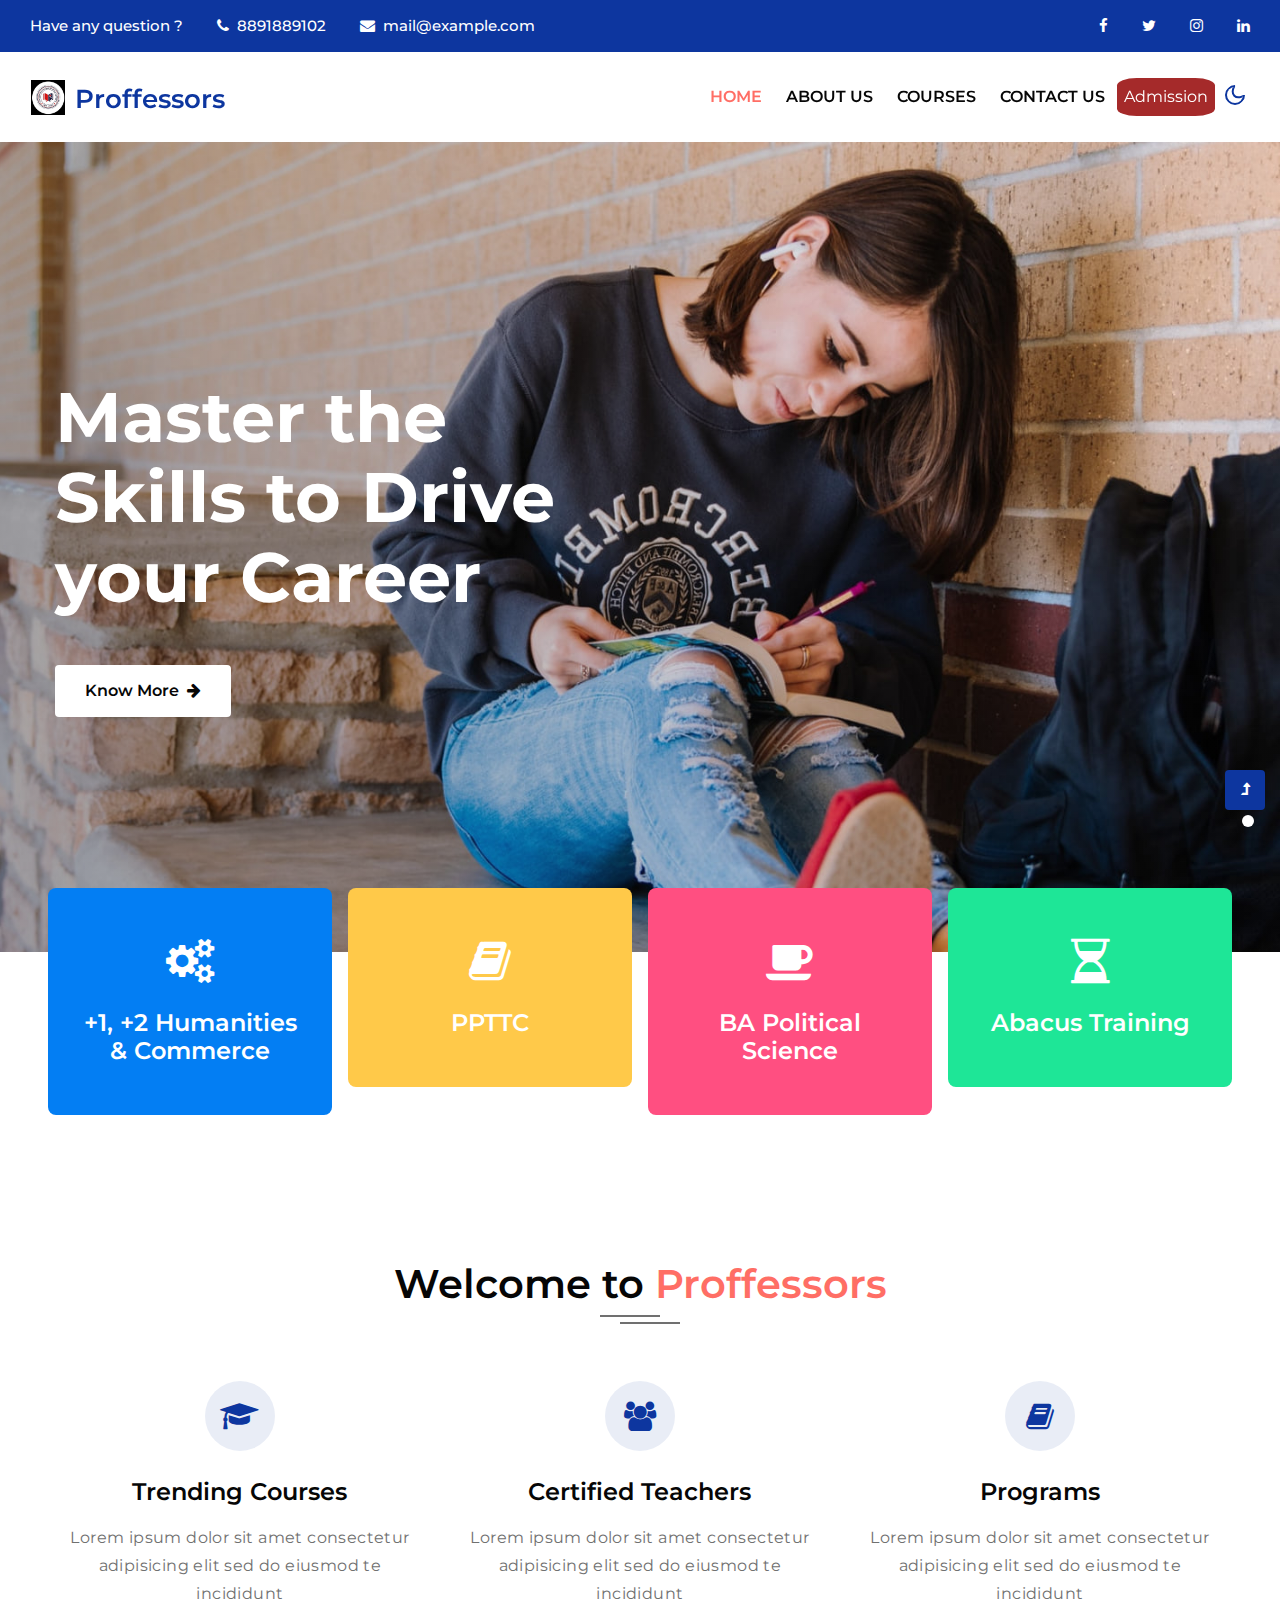
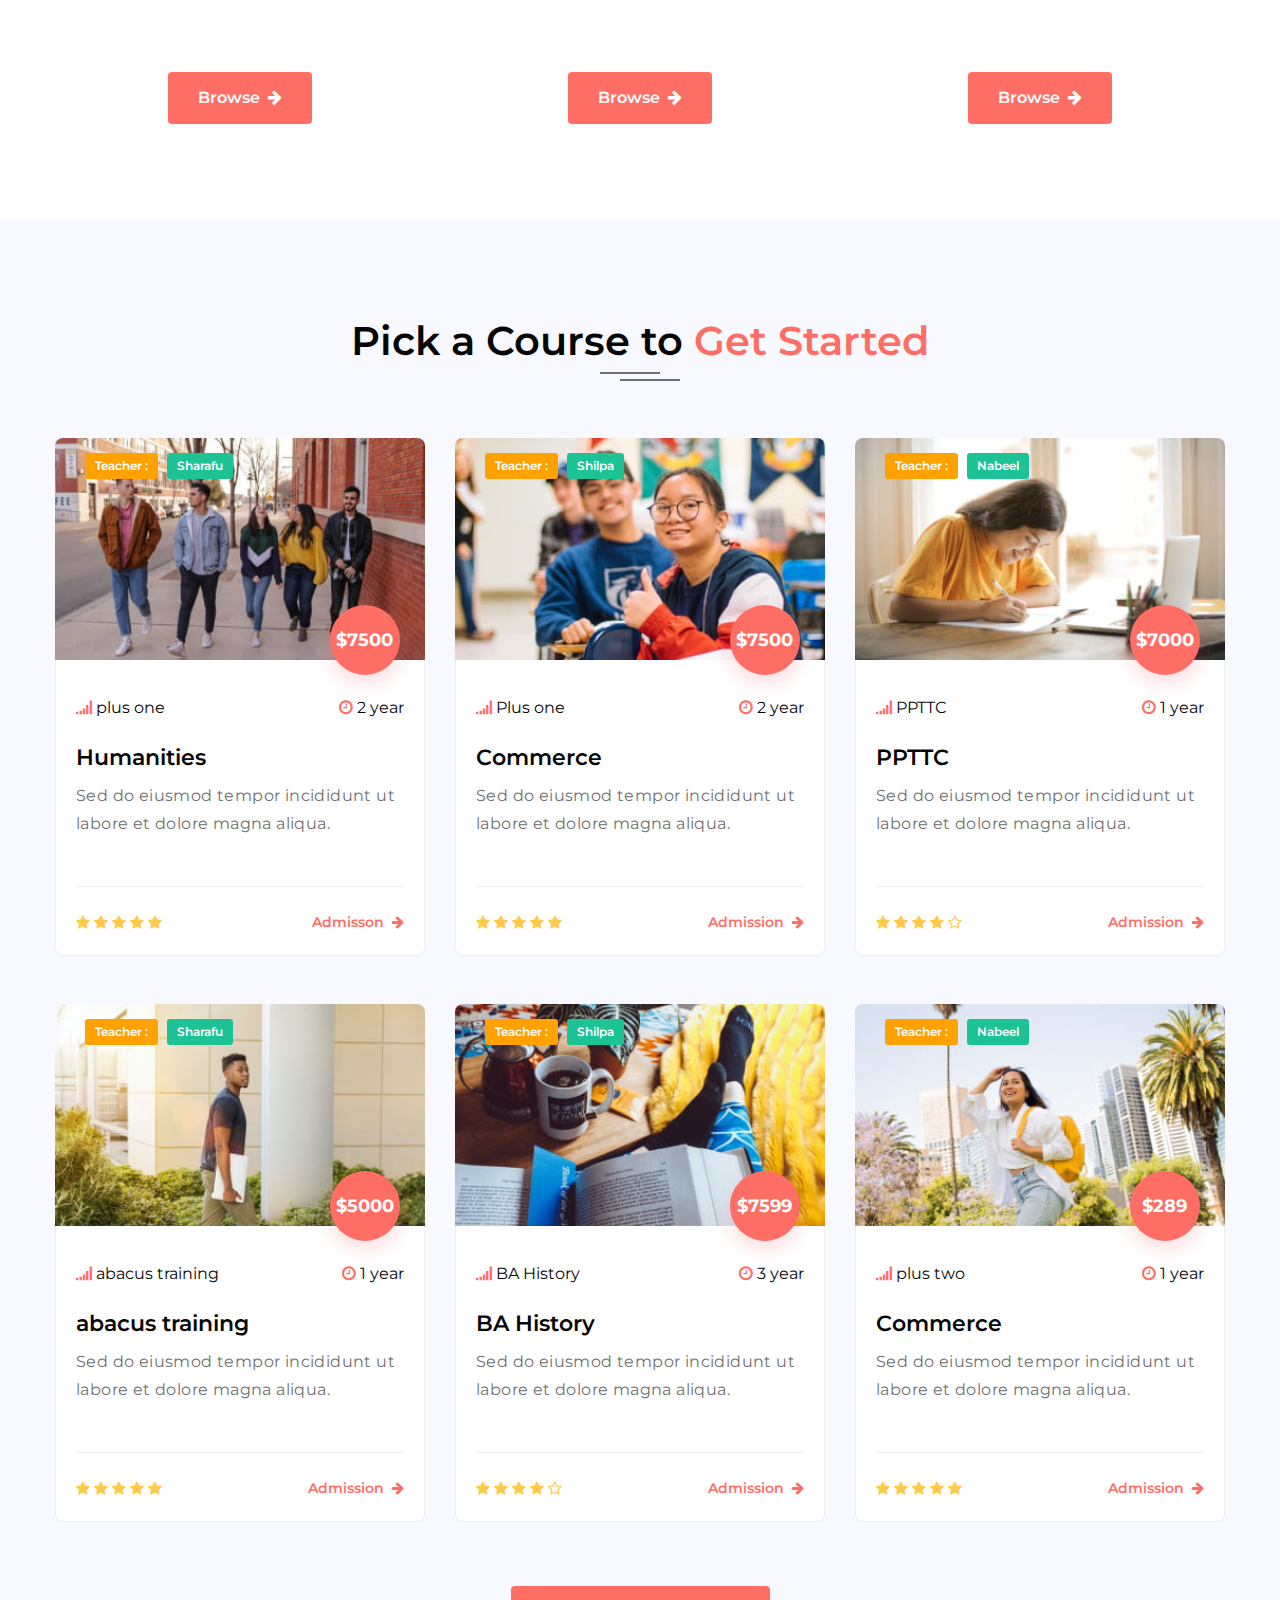
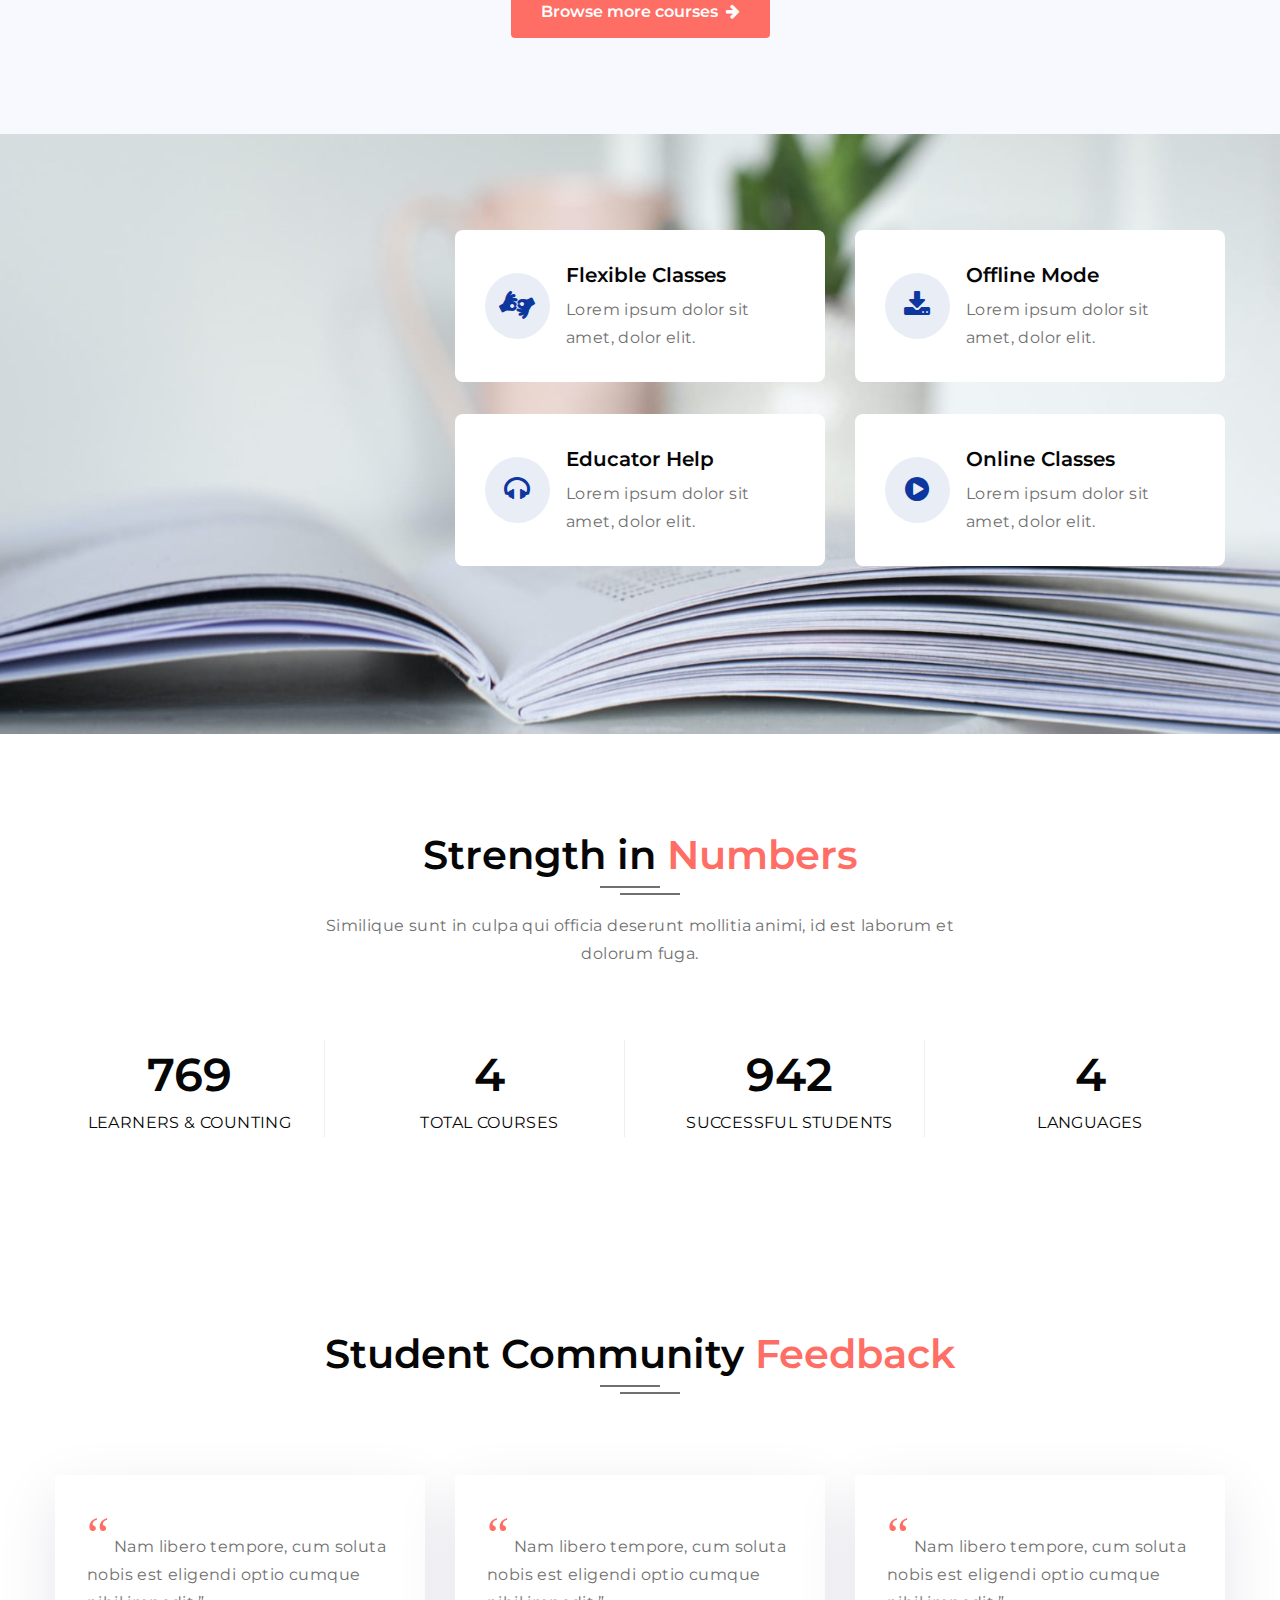
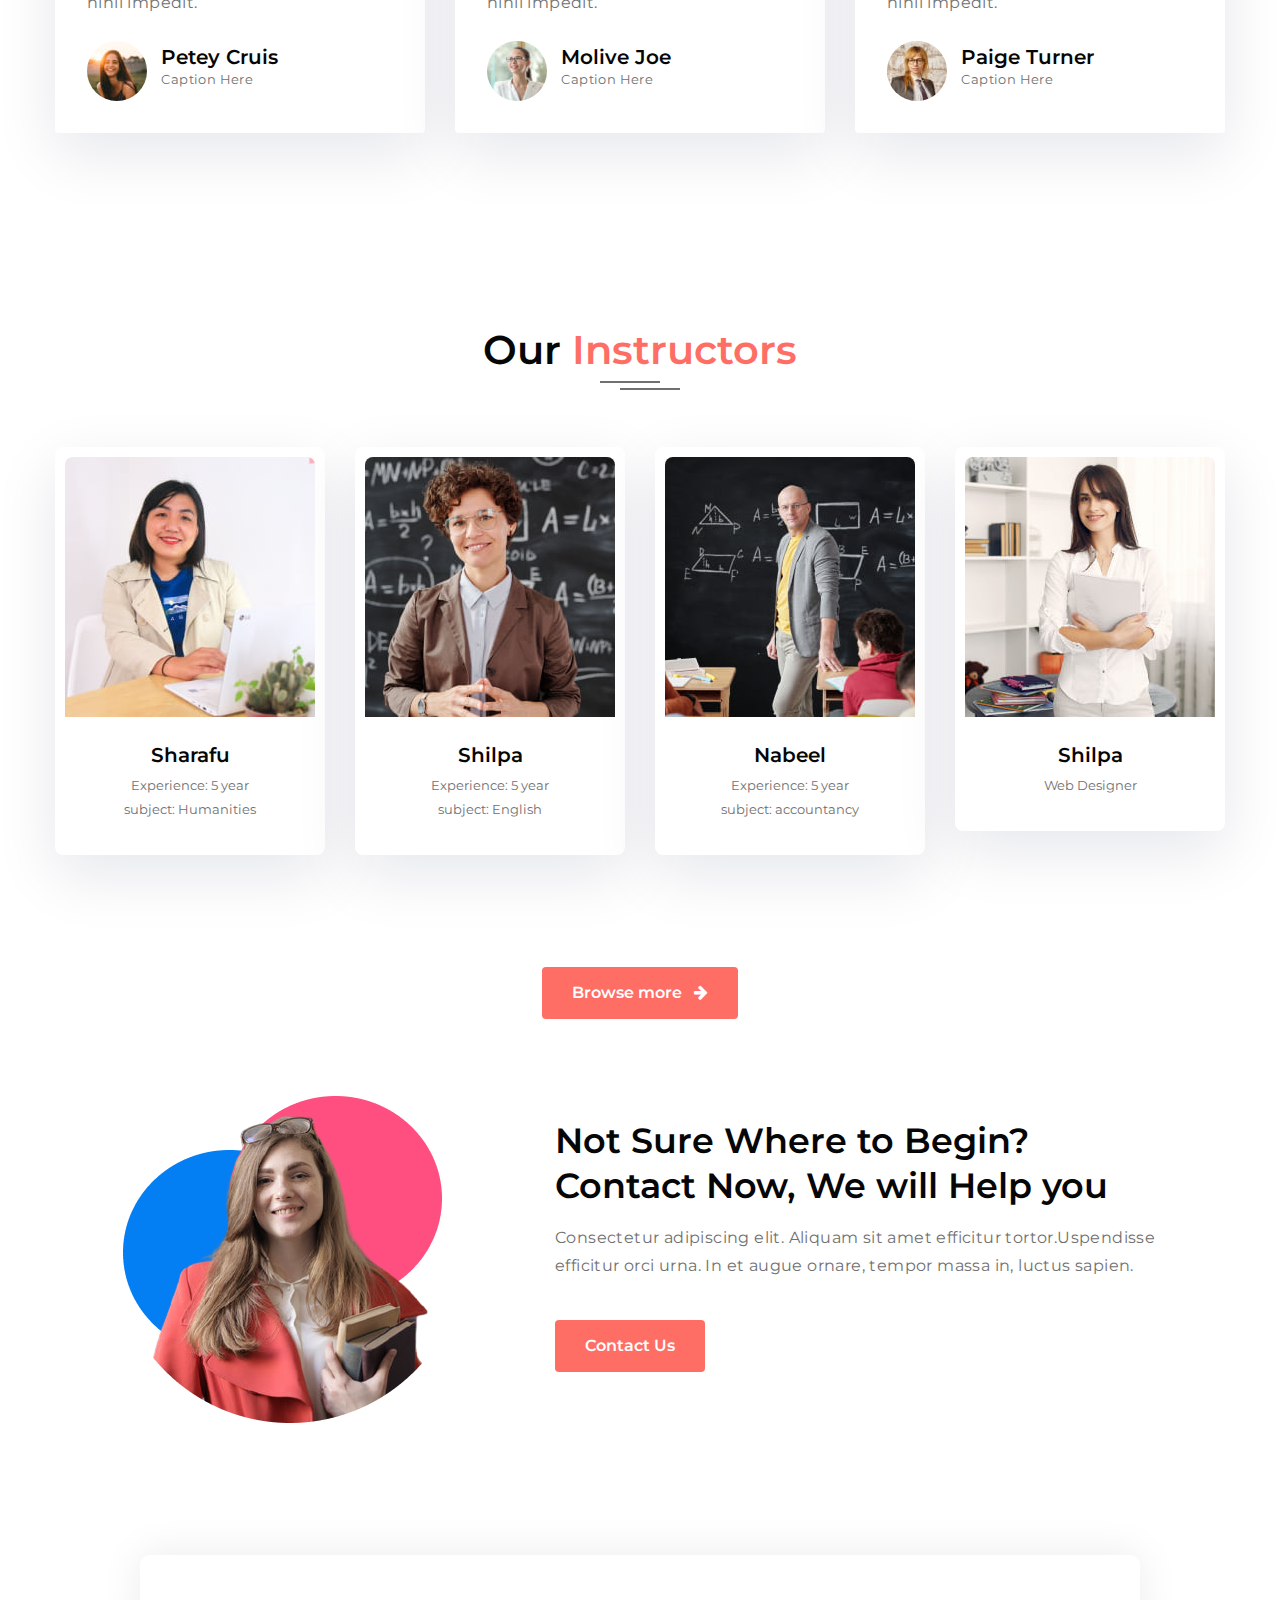
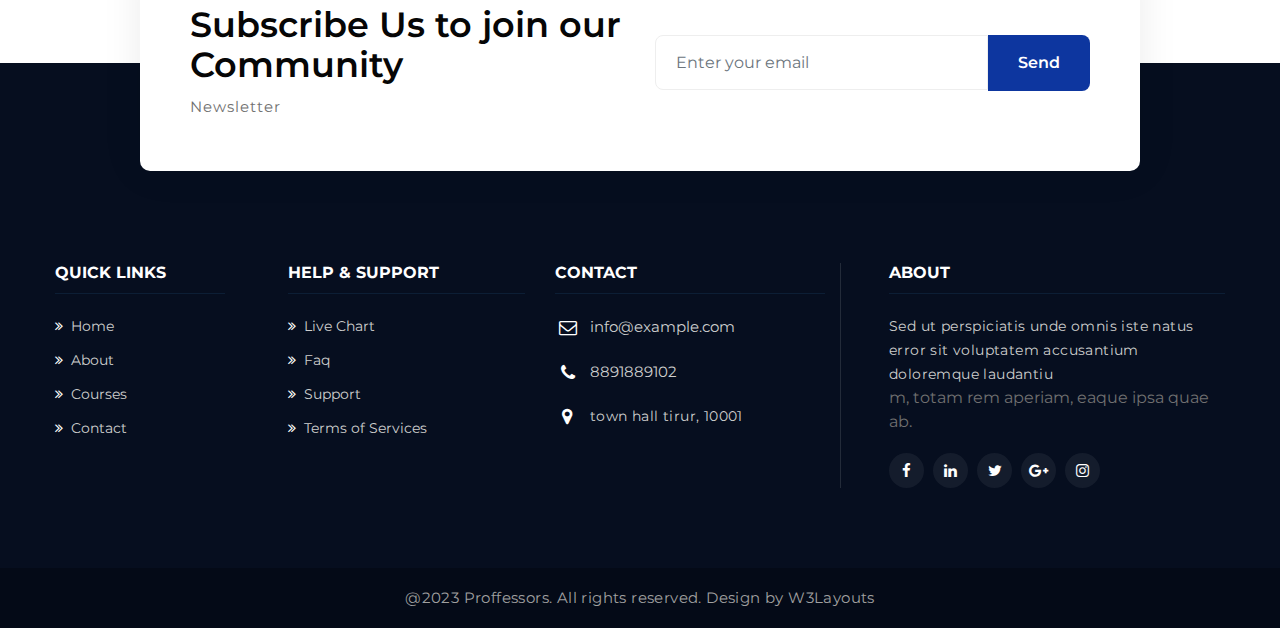
==== commit 008930c7: "admission button problem" ====
--- a/index.html
+++ b/index.html
@@ -24,7 +24,7 @@
                 <div class="top-headers">
                     <ul>
                         <li>
-                            <a href="/contact.html" class="d-sm-block d-none">Have any question ?</a>
+                            <a href="contact.html" class="d-sm-block d-none">Have any question ?</a>
                         </li>
                         <li>
                             <i class="fa fa-phone"></i><a href="tel:+918891889102">8891889102</a>
@@ -89,7 +89,7 @@
                             <a class="nav-link" href="contact.html">Contact Us</a>
                         </li>
                     <!----admission button---->
-                        <a href="/admission.html" class="button" style="background-color: brown; border-radius: 20%; padding: 7px; color: white;">Admission</a>
+                        <a href="admission.html" class="button" style="background-color: brown; border-radius: 20%; padding: 7px; color: white;">Admission</a>
                    <!----admission button---->
                     </ul>
                 </div>
@@ -199,7 +199,7 @@
                                 <span class="fa fa-graduation-cap" aria-hidden="true"></span>
                             </div>
                             <div class="feature-info mt-4">
-                                <a href="/courses.html">
+                                <a href="courses.html">
                                     <h3 class="feature-titel">
                                         Trending Courses
                                     </h3>
@@ -219,7 +219,7 @@
                                 <span class="fa fa-users" aria-hidden="true"></span>
                             </div>
                             <div class="feature-info mt-4">
-                                <a href="/teachers.html">
+                                <a href="teachers.html">
                                     <h3 class="feature-titel">Certified Teachers</h3>
                                 </a>
                                 <p class="feature-text">Lorem ipsum dolor sit amet consectetur adipisicing elit sed do
@@ -237,7 +237,7 @@
                                 <span class="fa fa-book" aria-hidden="true"></span>
                             </div>
                             <div class="feature-info mt-4">
-                                <a href="/program.html">
+                                <a href="program.html">
                                     <h3 class="feature-titel">Programs</h3>
                                 </a>
                                 <p class="feature-text">Lorem ipsum dolor sit amet consectetur adipisicing elit sed do
@@ -468,7 +468,7 @@
                             <img src="assets/images/c6.jpg" alt="" class="img-fluid" />
                             <div class="meta-list">
                                 <a href="teachers.html">Teacher :</a>
-                                <a href="/teachers.html">Napeel</a>
+                                <a href="teachers.html">Nabeel</a>
                             </div>
                             <div class="course-price-item">
                                 <h6>$289</h6>
@@ -766,7 +766,7 @@
                             </a>
                         </div>
                         <div class="team-bottom-block p-4">
-                            <h5 class="member mb-1"><a href="#team">Napeel</a></h5>
+                            <h5 class="member mb-1"><a href="#team">Nabeel</a></h5>
                             <small>Experience: 5 year <br> subject: accountancy</small>
                         </div>
                     </div>
--- a/assets/css/style-starter.css
+++ b/assets/css/style-starter.css
@@ -14062,7 +14062,7 @@
   overflow: visible;
   clip: auto;
 }
-
+/* #fcf1e7*/
 :root {
   --theme-color: #e40000;
   --primary-color: #0d369f;
@@ -17328,7 +17328,24 @@
   margin-bottom: 16px;
   border-radius: 8px;
 }
-
+.cours{
+  color: var(--heading-color);
+  background: var(--bg-grey);
+  border: 1px solid var(--border-color-light);
+  width: 150px ;
+   border:2px solid rgb(3, 255, 57);
+   padding: 10px;
+   border-radius: 25px;
+}
+.gender{
+  color: var(--heading-color);
+  background: var(--bg-grey);
+  border: 1px solid var(--border-color-light);
+  width: 90px; 
+    border: 2px solid rgb(53, 52, 52);
+     padding: 10px;
+      border-radius: 25px;
+}
 .cont-left.text-center span.fa {
   color: var(--secondary-color);
   font-size: 20px;
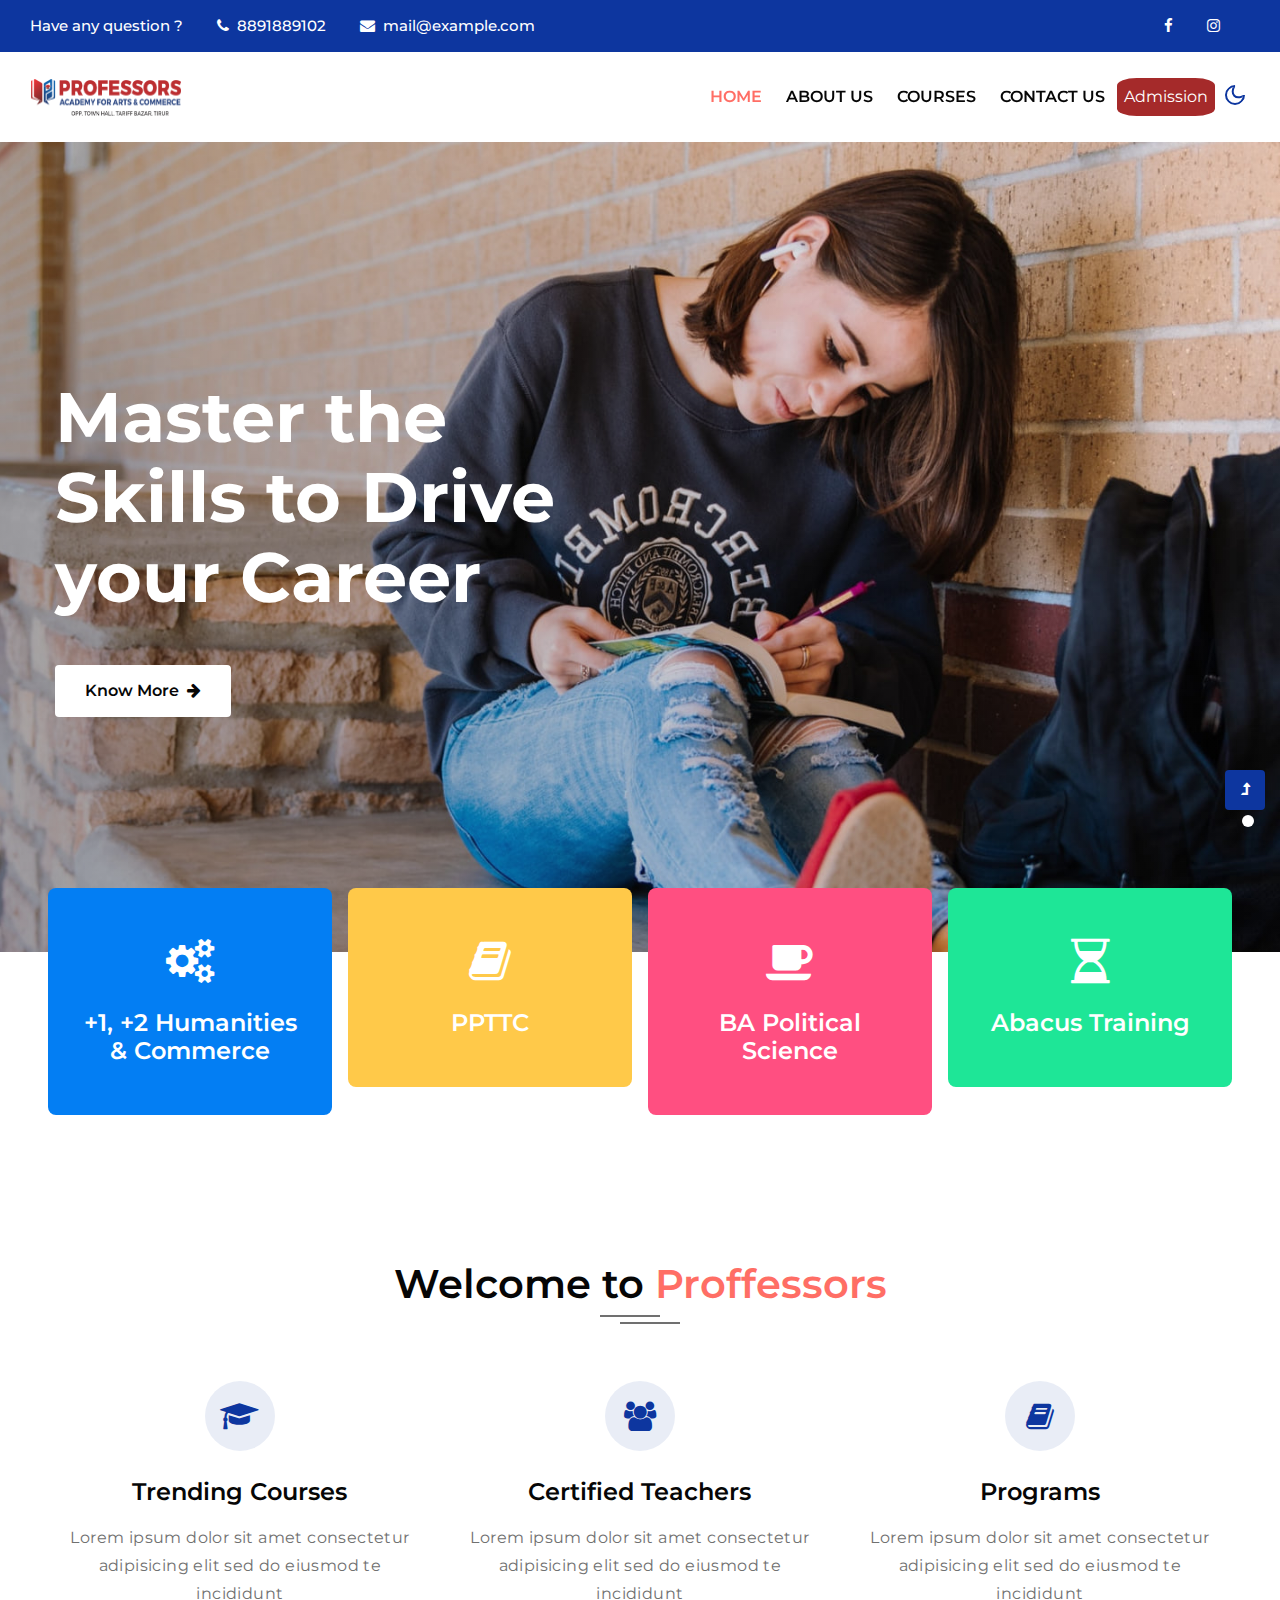
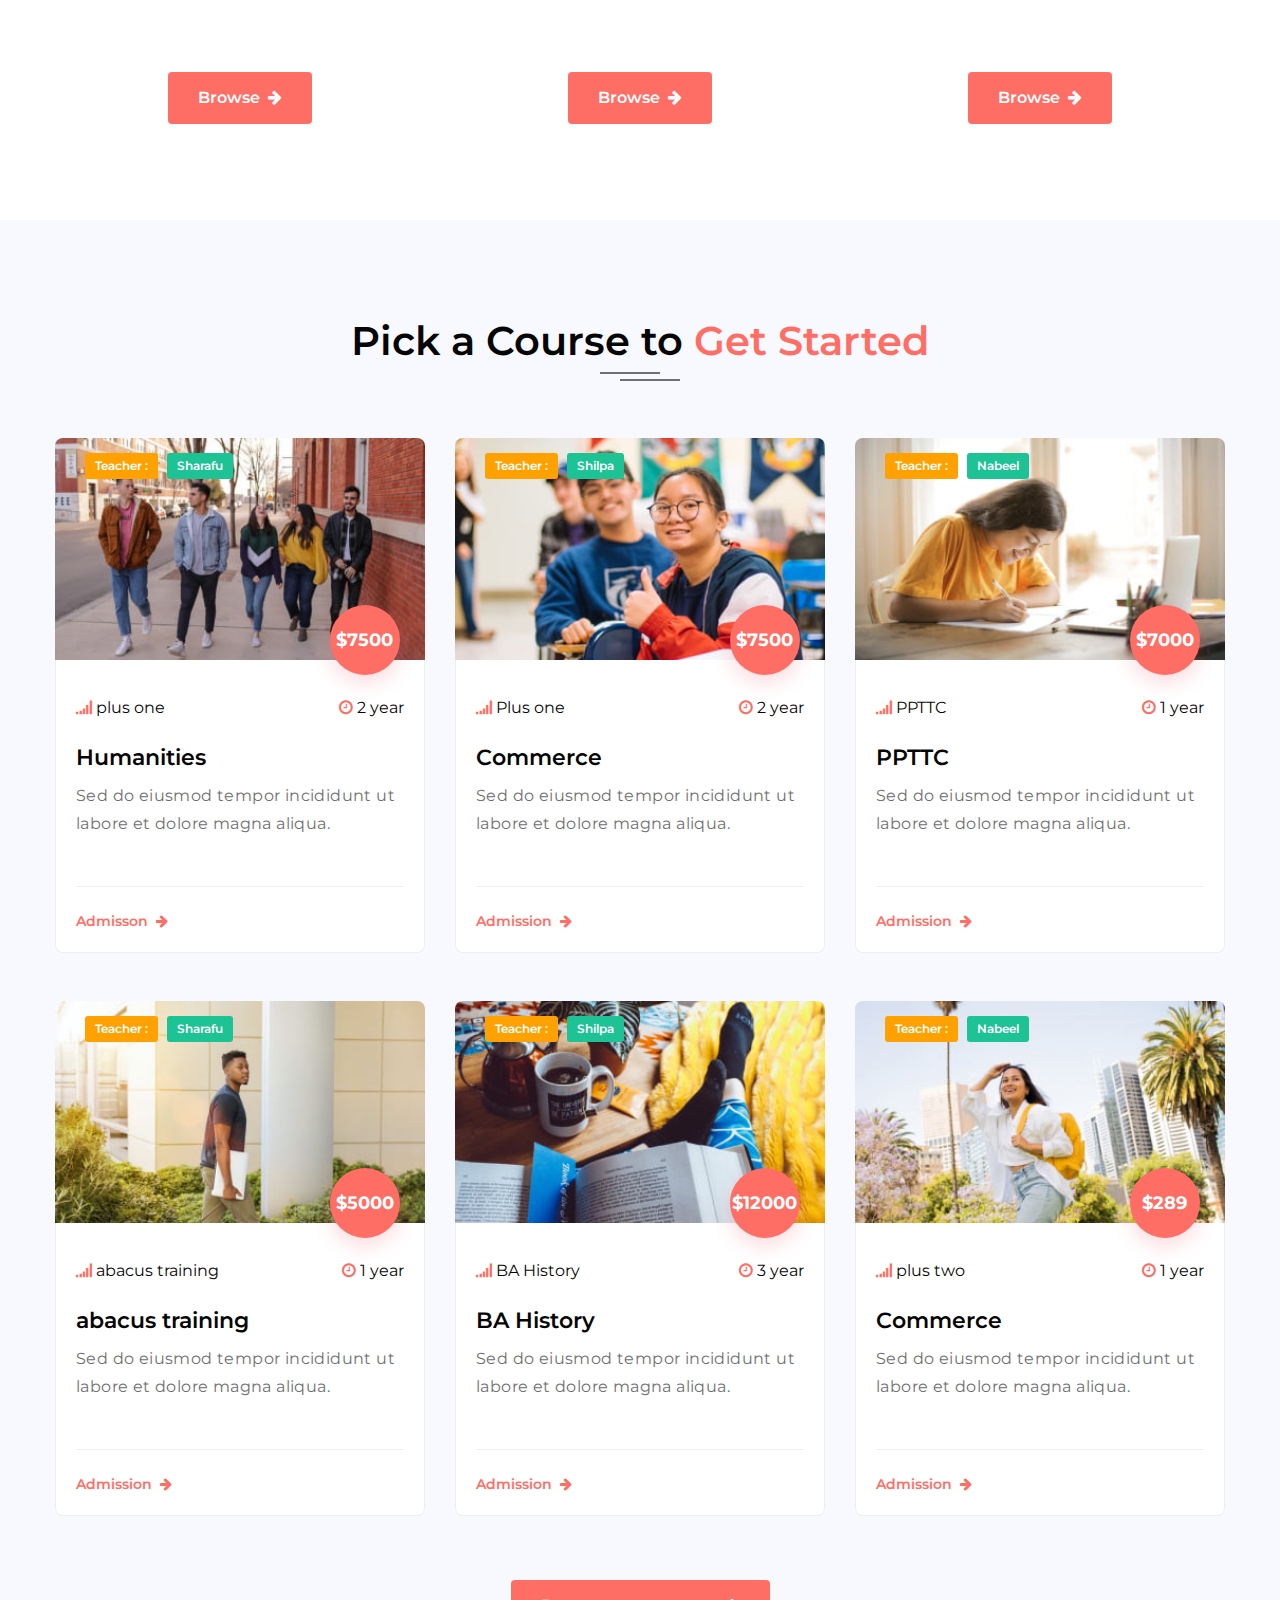
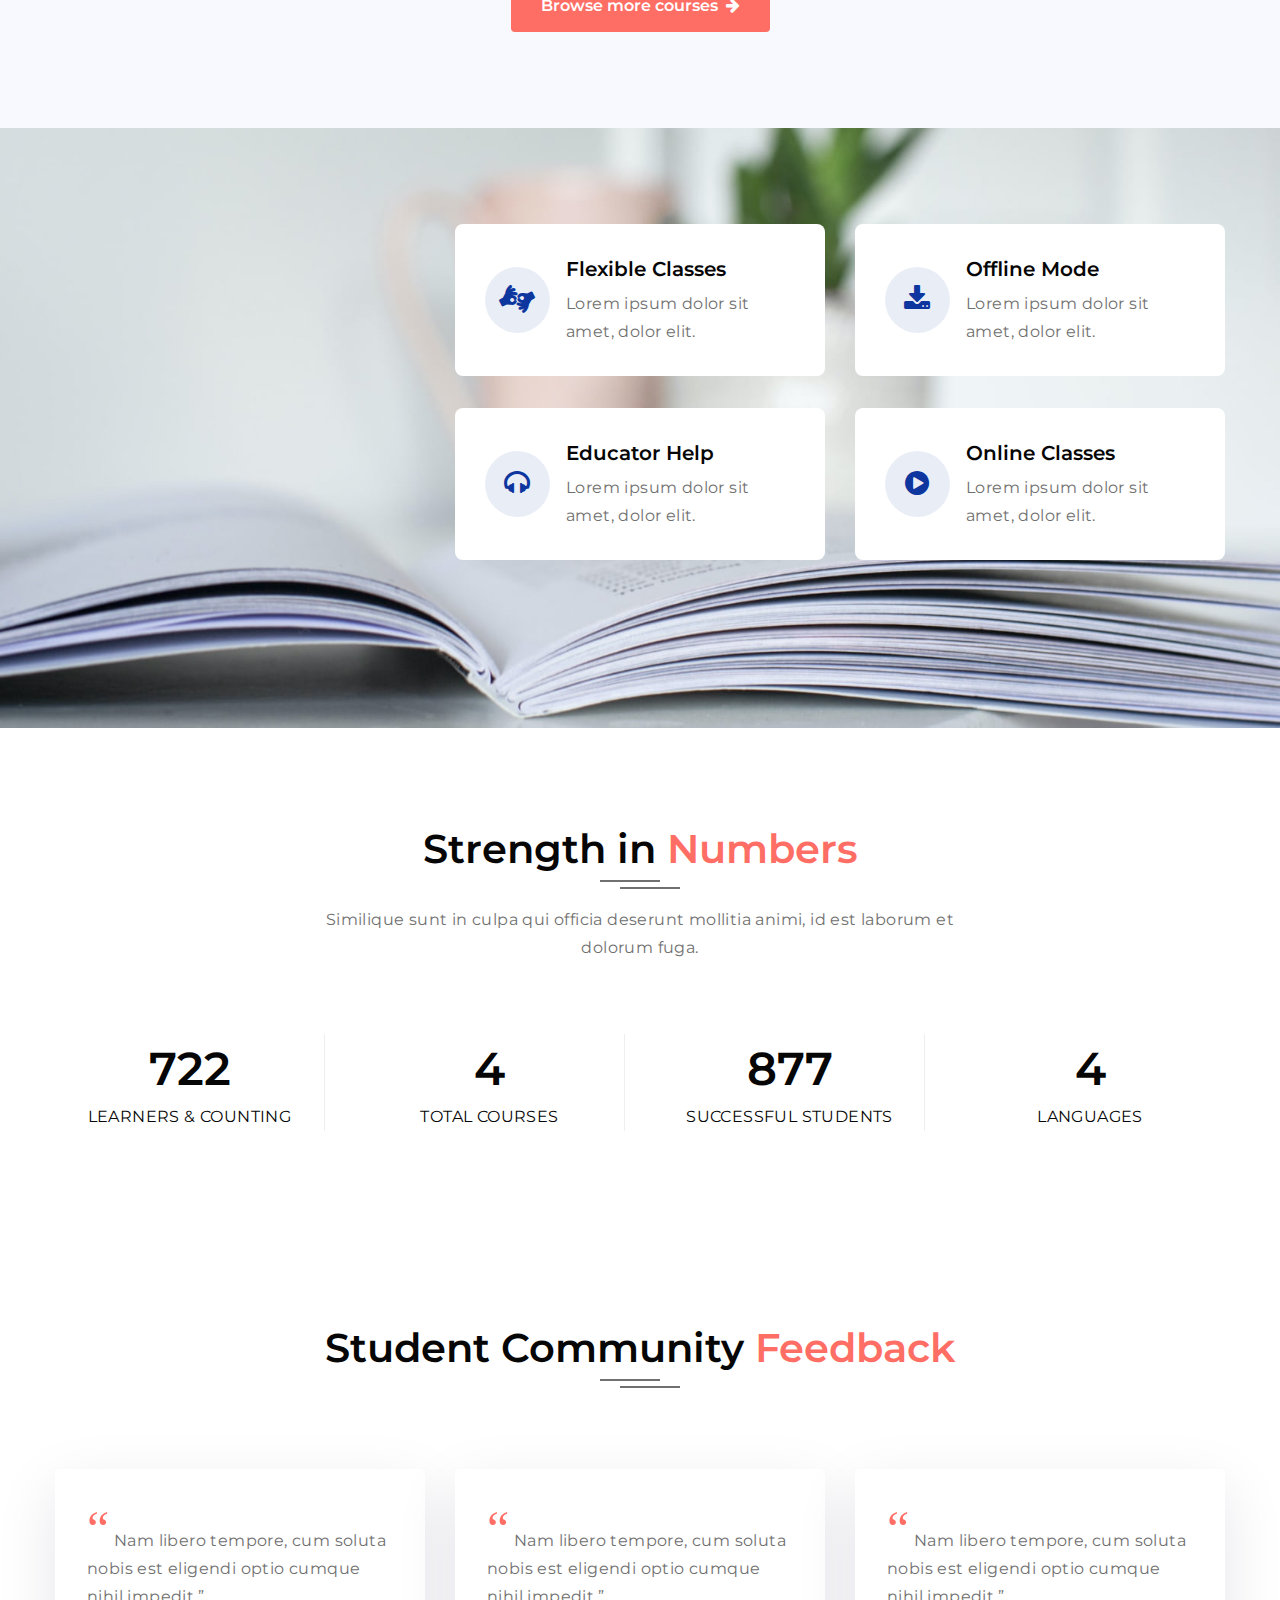
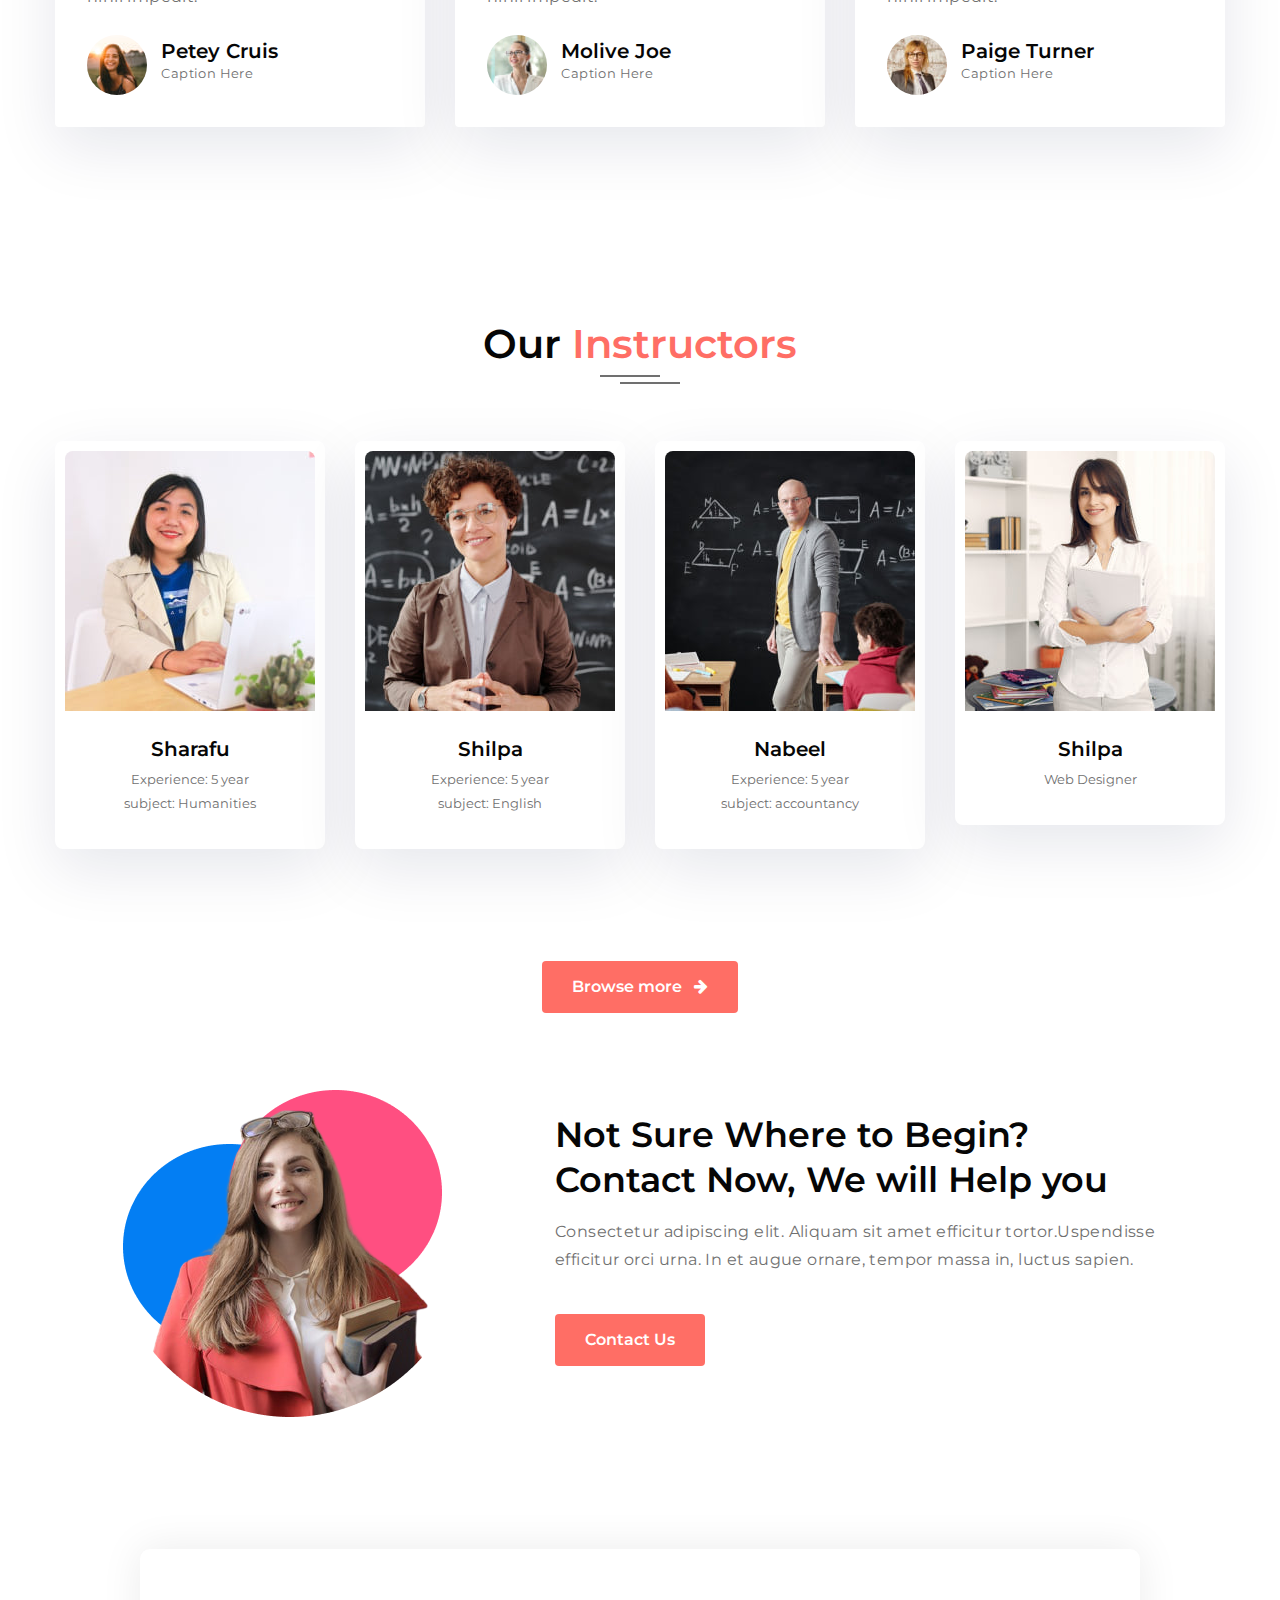
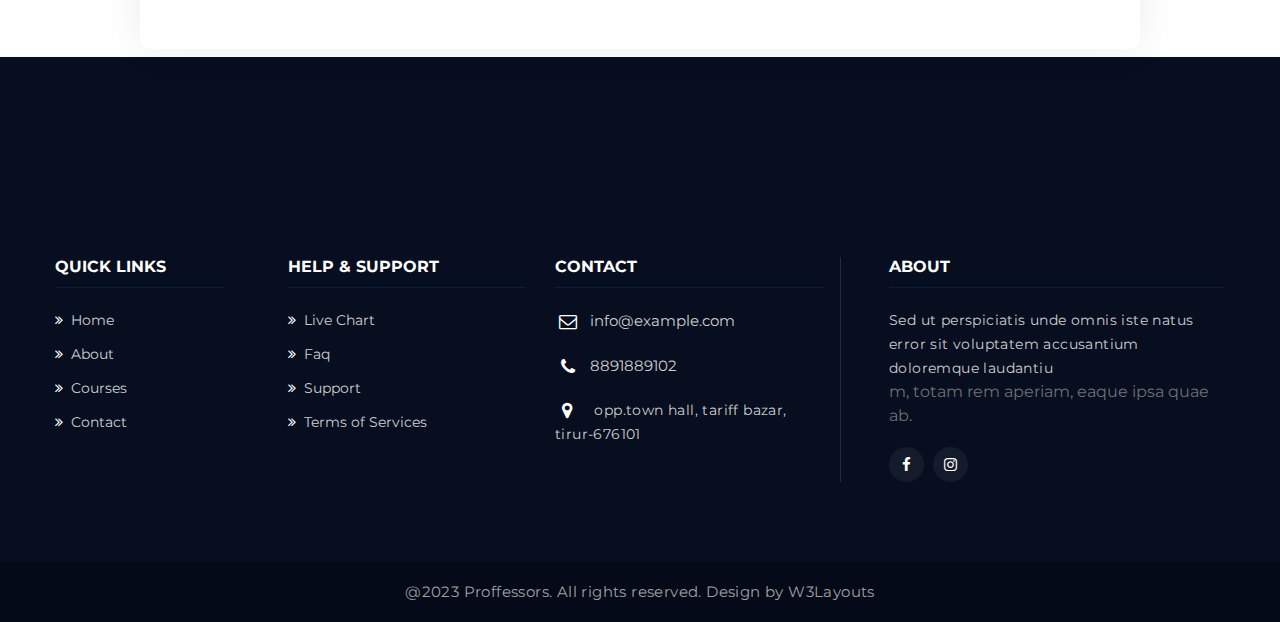
==== commit da3dd5df: "changed logo, add address,add program" ====
--- a/index.html
+++ b/index.html
@@ -6,7 +6,7 @@
     <!-- Required meta tags -->
     <meta charset="utf-8">
     <meta name="viewport" content="width=device-width, initial-scale=1, shrink-to-fit=no">
-    <link rel="icon" type="image" href="/assets/images/proffesorslogo.png">
+    <link rel="icon" type="image" href="/assets/images/logo red.png">
     <title> Proffessors</title>
     <!-- google-fonts -->
     <link href="//fonts.googleapis.com/css2?family=Montserrat:wght@100;200;300;400;500;600;700;800;900&display=swap"
@@ -37,16 +37,10 @@
                 <div class="top-headers top-headers-2">
                     <ul>
                         <li>
-                            <a href="#facebook"><span class="fa fa-facebook"></span></a>
-                        </li>
-                        <li>
-                            <a href="#twitter"><span class="fa fa-twitter"></span></a>
+                            <a href="https://www.facebook.com/profile.php?id=100075665212930&mibextid=ZbWKwL"><span class="fa fa-facebook"></span></a>
                         </li>
                         <li>
                             <a href="https://www.instagram.com/proffessors_academy_tr/"><span class="fa fa-instagram"></span></a>
-                        </li>
-                        <li class="mr-0">
-                            <a href="#linkedin"><span class="fa fa-linkedin"></span></a>
                         </li>
                     </ul>
                 </div>
@@ -57,16 +51,20 @@
     <!--header-->
     <header id="site-header" class="fixed-top">
         <div class="container-fluid">
-            <nav class="navbar navbar-expand-lg stroke">
+            <nav class="navbar navbar-expand-lg ">
                 <h1 >
-                    <img src="assets/images/proffesorslogo.png" alt="" title="Your logo" style="height:35px;" />
-                    <a class="navbar-brand " href="index.html">Proffessors
-                    
-                </h1>  
+                    <img src="assets/images/PROFESSORS COLLEGE red.png" alt=""" title="Your logo" style="width: 150px;  height: 37px;" />
+                   <!---------- <img src="assets/images/logo red.png" alt="" title="Your logo" style="height:45px;" />--->
+                   
+                    <!-----<a class="navbar-brand " href="index.html">Proffessors</a>--------> 
+                </h1> 
+                <!-------
                 <a class="navbar-brand" href="#index.html">
-                    <img src="" alt="" title="Your logo" style="height:35px;" />
+                   
+                    <img src="assets/images/PROFFESSORS WHITE.png" alt="" style="height:50px; width:10px; padding-top: 0;">
                 </a> 
-         
+                --->
+          
          <button class="navbar-toggler  collapsed bg-gradient" type="button" data-toggle="collapse"
                     data-target="#navbarTogglerDemo02" aria-controls="navbarTogglerDemo02" aria-expanded="false"
                     aria-label="Toggle navigation">
@@ -284,18 +282,7 @@
                             <h4><a href="admission.html">Humanities</a></h4>
                             <p>Sed do eiusmod tempor incididunt ut labore et dolore magna aliqua.</p>
                             <div class="top-content-border d-flex align-items-center justify-content-between mt-5 pt-4">
-                                <ul class="rating-list">
-                                    <li><a href="#rate"><i class="fa fa-star" aria-hidden="true"></i>
-                                        </a></li>
-                                    <li><a href="#rate"><i class="fa fa-star" aria-hidden="true"></i>
-                                        </a></li>
-                                    <li><a href="#rate"><i class="fa fa-star" aria-hidden="true"></i>
-                                        </a></li>
-                                    <li><a href="#rate"><i class="fa fa-star" aria-hidden="true"></i>
-                                        </a></li>
-                                    <li><a href="#rate"><i class="fa fa-star" aria-hidden="true"></i>
-                                        </a></li>
-                                </ul>
+                               
                                 <a class="btn btn-style btn-style-primary" href="admission.html">Admisson<i
                                         class="fa fa-arrow-right ml-2" aria-hidden="true"></i></a>
                             </div>
@@ -324,18 +311,7 @@
                             <h4><a href="admission.html">Commerce</a></h4>
                             <p>Sed do eiusmod tempor incididunt ut labore et dolore magna aliqua.</p>
                             <div class="top-content-border d-flex align-items-center justify-content-between mt-5 pt-4">
-                                <ul class="rating-list">
-                                    <li><a href="#rate"><i class="fa fa-star" aria-hidden="true"></i>
-                                        </a></li>
-                                    <li><a href="#rate"><i class="fa fa-star" aria-hidden="true"></i>
-                                        </a></li>
-                                    <li><a href="#rate"><i class="fa fa-star" aria-hidden="true"></i>
-                                        </a></li>
-                                    <li><a href="#rate"><i class="fa fa-star" aria-hidden="true"></i>
-                                        </a></li>
-                                    <li><a href="#rate"><i class="fa fa-star" aria-hidden="true"></i>
-                                        </a></li>
-                                </ul>
+                              
                                 <a class="btn btn-style btn-style-primary" href="admission.html">Admission<i
                                         class="fa fa-arrow-right ml-2" aria-hidden="true"></i></a>
                             </div>
@@ -364,18 +340,7 @@
                             <h4><a href="admission.html">PPTTC</a></h4>
                             <p>Sed do eiusmod tempor incididunt ut labore et dolore magna aliqua.</p>
                             <div class="top-content-border d-flex align-items-center justify-content-between mt-5 pt-4">
-                                <ul class="rating-list">
-                                    <li><a href="#rate"><i class="fa fa-star" aria-hidden="true"></i>
-                                        </a></li>
-                                    <li><a href="#rate"><i class="fa fa-star" aria-hidden="true"></i>
-                                        </a></li>
-                                    <li><a href="#rate"><i class="fa fa-star" aria-hidden="true"></i>
-                                        </a></li>
-                                    <li><a href="#rate"><i class="fa fa-star" aria-hidden="true"></i>
-                                        </a></li>
-                                    <li><a href="#rate"><i class="fa fa-star-o" aria-hidden="true"></i>
-                                        </a></li>
-                                </ul>
+                               
                                 <a class="btn btn-style btn-style-primary" href="admission.html">Admission<i
                                         class="fa fa-arrow-right ml-2" aria-hidden="true"></i></a>
                             </div>
@@ -404,18 +369,7 @@
                             <h4><a href="admission.html">abacus training</a></h4>
                             <p>Sed do eiusmod tempor incididunt ut labore et dolore magna aliqua.</p>
                             <div class="top-content-border d-flex align-items-center justify-content-between mt-5 pt-4">
-                                <ul class="rating-list">
-                                    <li><a href="#rate"><i class="fa fa-star" aria-hidden="true"></i>
-                                        </a></li>
-                                    <li><a href="#rate"><i class="fa fa-star" aria-hidden="true"></i>
-                                        </a></li>
-                                    <li><a href="#rate"><i class="fa fa-star" aria-hidden="true"></i>
-                                        </a></li>
-                                    <li><a href="#rate"><i class="fa fa-star" aria-hidden="true"></i>
-                                        </a></li>
-                                    <li><a href="#rate"><i class="fa fa-star" aria-hidden="true"></i>
-                                        </a></li>
-                                </ul>
+                               
                                 <a class="btn btn-style btn-style-primary" href="admission.html">Admission<i
                                         class="fa fa-arrow-right ml-2" aria-hidden="true"></i></a>
                             </div>
@@ -431,7 +385,7 @@
                                 <a href="teachers.html">Shilpa</a>
                             </div>
                             <div class="course-price-item">
-                                <h6>$7599</h6>
+                                <h6>$12000</h6>
                             </div>
                         </div>
                         <div class="content-main-top">
@@ -444,18 +398,7 @@
                             <h4><a href="admission.html">BA History</a></h4>
                             <p>Sed do eiusmod tempor incididunt ut labore et dolore magna aliqua.</p>
                             <div class="top-content-border d-flex align-items-center justify-content-between mt-5 pt-4">
-                                <ul class="rating-list">
-                                    <li><a href="#rate"><i class="fa fa-star" aria-hidden="true"></i>
-                                        </a></li>
-                                    <li><a href="#rate"><i class="fa fa-star" aria-hidden="true"></i>
-                                        </a></li>
-                                    <li><a href="#rate"><i class="fa fa-star" aria-hidden="true"></i>
-                                        </a></li>
-                                    <li><a href="#rate"><i class="fa fa-star" aria-hidden="true"></i>
-                                        </a></li>
-                                    <li><a href="#rate"><i class="fa fa-star-o" aria-hidden="true"></i>
-                                        </a></li>
-                                </ul>
+                               
                                 <a class="btn btn-style btn-style-primary" href="admission.html">Admission<i
                                         class="fa fa-arrow-right ml-2" aria-hidden="true"></i></a>
                             </div>
@@ -484,18 +427,7 @@
                             <h4><a href="admission.html">Commerce</a></h4>
                             <p>Sed do eiusmod tempor incididunt ut labore et dolore magna aliqua.</p>
                             <div class="top-content-border d-flex align-items-center justify-content-between mt-5 pt-4">
-                                <ul class="rating-list">
-                                    <li><a href="#rate"><i class="fa fa-star" aria-hidden="true"></i>
-                                        </a></li>
-                                    <li><a href="#rate"><i class="fa fa-star" aria-hidden="true"></i>
-                                        </a></li>
-                                    <li><a href="#rate"><i class="fa fa-star" aria-hidden="true"></i>
-                                        </a></li>
-                                    <li><a href="#rate"><i class="fa fa-star" aria-hidden="true"></i>
-                                        </a></li>
-                                    <li><a href="#rate"><i class="fa fa-star" aria-hidden="true"></i>
-                                        </a></li>
-                                </ul>
+                                
                                 <a class="btn btn-style btn-style-primary" href="admission.html">Admission<i
                                         class="fa fa-arrow-right ml-2" aria-hidden="true"></i></a>
                             </div>
@@ -834,21 +766,6 @@
             <div class="container">
                 <div class="text-txt">
                     <div class="right-side">
-                        <!-- form section -->
-                        <div class="row align-items-center w3l-forms-9">
-                            <div class="main-midd col-md-6">
-                                <h4 class="title-head mb-lg-2">Subscribe Us to join our Community </h4>
-                                <p>Newsletter</p>
-                            </div>
-                            <div class="main-midd-2 col-md-6 mt-md-0 mt-4">
-                                <form action="#url" method="GET" class="rightside-form">
-                                    <input type="email" class="form-control" required="" name="email"
-                                        placeholder="Enter your email">
-                                    <button class="btn" type="submit">Send</button>
-                                </form>
-                            </div>
-                        </div>
-                        <!-- //form section -->
                     </div>
                     <div class="row sub-columns">
                         <div class="col-lg-2 col-sm-6 sub-two-right">
@@ -888,7 +805,7 @@
                                 </div>
                                 <div>
                                     <p class="contact-para"><span class="fa fa-map-marker"
-                                            aria-hidden="true"></span>town hall tirur, 10001</p>
+                                            aria-hidden="true"></span> opp.town hall, tariff bazar, tirur-676101</p>
                                 </div>
                             </div>
                         </div>
@@ -901,15 +818,11 @@
       
                             <div class="columns-2">
                                 <ul class="social">
-                                    <li><a href="#facebook"><span class="fa fa-facebook" aria-hidden="true"></span></a>
+                                    <li>
+                                        <a href="https://www.facebook.com/profile.php?id=100075665212930&mibextid=ZbWKwL"><span class="fa fa-facebook"></span></a>
                                     </li>
-                                    <li><a href="#linkedin"><span class="fa fa-linkedin" aria-hidden="true"></span></a>
-                                    </li>
-                                    <li><a href="#twitter"><span class="fa fa-twitter" aria-hidden="true"></span></a>
-                                    </li>
-                                    <li><a href="#google"><span class="fa fa-google-plus" aria-hidden="true"></span></a>
-                                    </li>
-                                    <li><a href="https://www.instagram.com/proffessors_academy_tr/"><span class="fa fa-instagram" aria-hidden="true"></span></a>
+                                    <li>
+                                        <a href="https://www.instagram.com/proffessors_academy_tr/"><span class="fa fa-instagram"></span></a>
                                     </li>
                                 </ul>
                             </div>
--- a/assets/css/style-starter.css
+++ b/assets/css/style-starter.css
@@ -15223,6 +15223,7 @@
 
   .navbar .navbar-brand img {
     max-width: 54px;
+
   }
 
   .navbar-toggler {
@@ -17333,18 +17334,30 @@
   background: var(--bg-grey);
   border: 1px solid var(--border-color-light);
   width: 150px ;
-   border:2px solid rgb(3, 255, 57);
+  border-color: var(--secondary-color);
+  transition: 0.3s ease-out;
    padding: 10px;
    border-radius: 25px;
 }
+.cours:hover{
+  border-color: var(--primary-color);
+  transition: 0.3s ease-out;
+}
+
+
 .gender{
   color: var(--heading-color);
   background: var(--bg-grey);
   border: 1px solid var(--border-color-light);
   width: 90px; 
-    border: 2px solid rgb(53, 52, 52);
-     padding: 10px;
-      border-radius: 25px;
+  border-color: var(--secondary-color);
+  transition: 0.3s ease-out;
+  padding: 10px;
+  border-radius: 25px;
+}
+.gender:hover{
+  border-color: var(--primary-color);
+  transition: 0.3s ease-out;
 }
 .cont-left.text-center span.fa {
   color: var(--secondary-color);
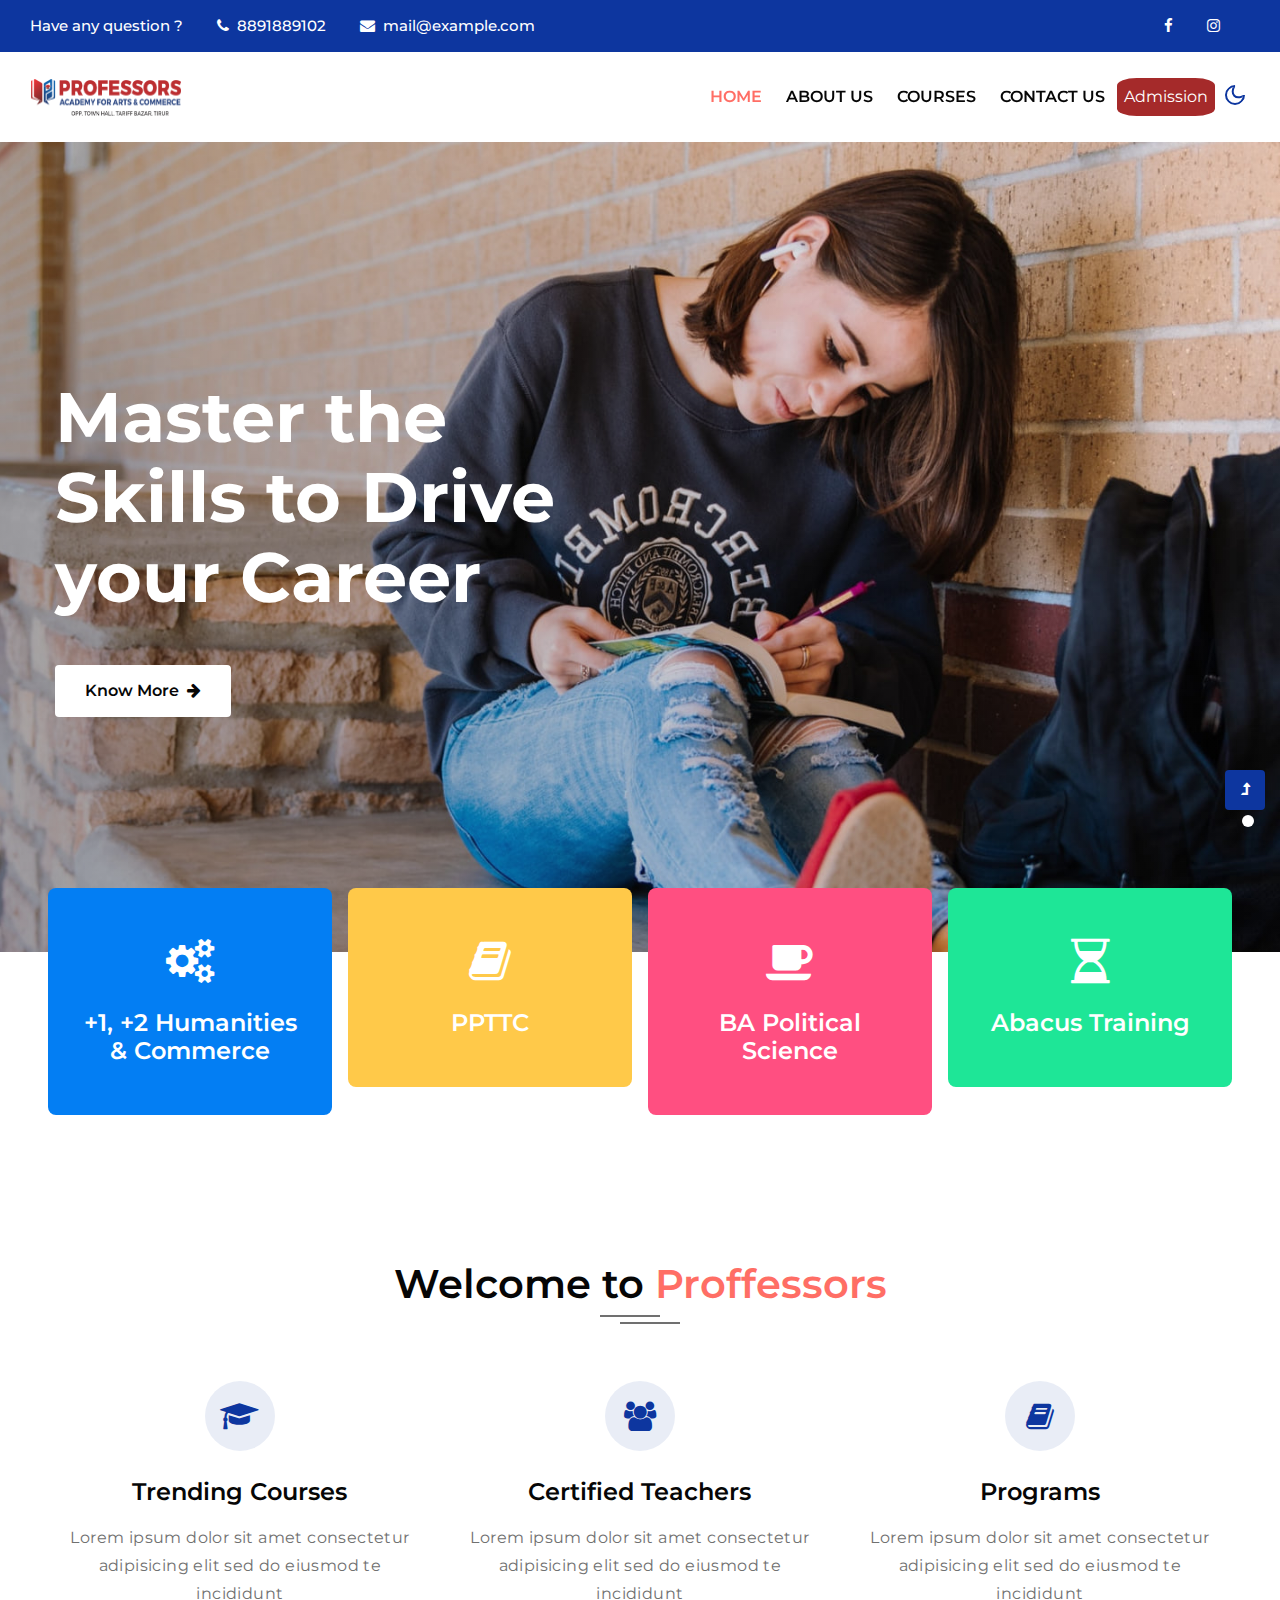
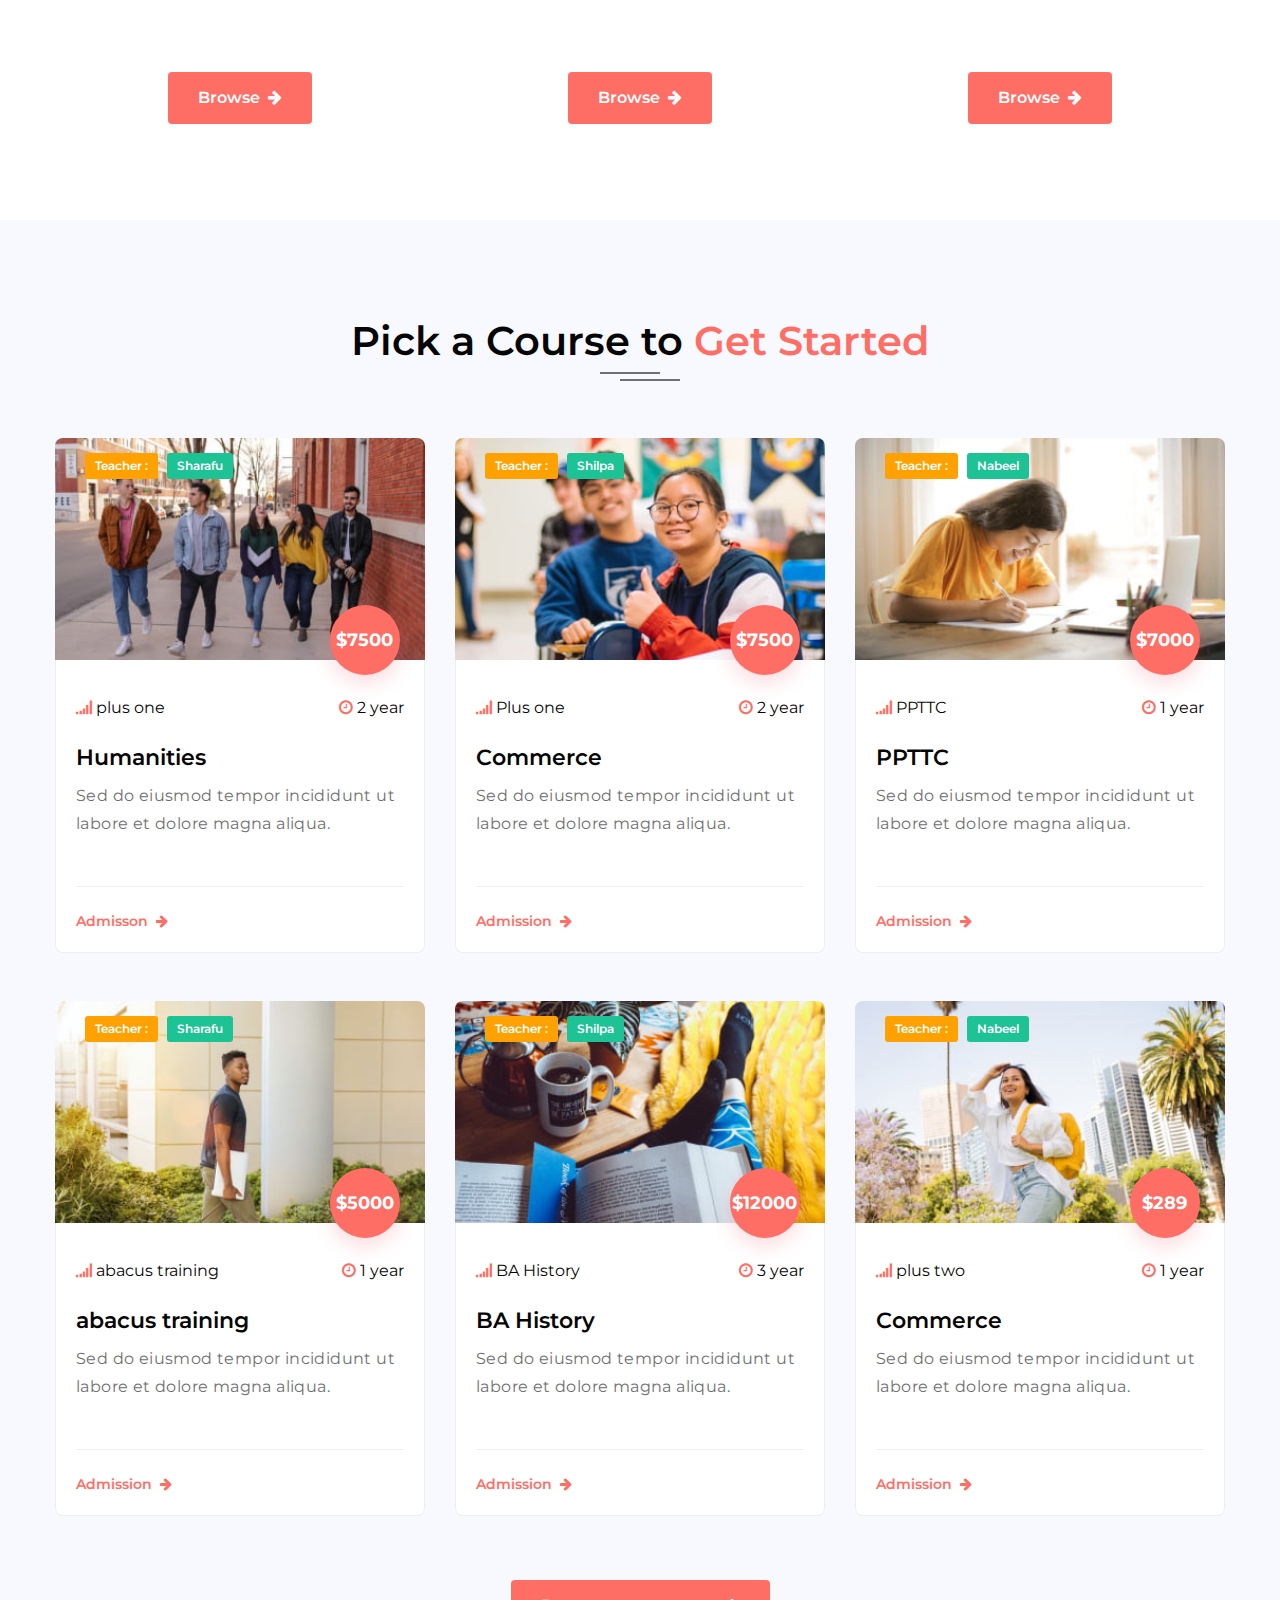
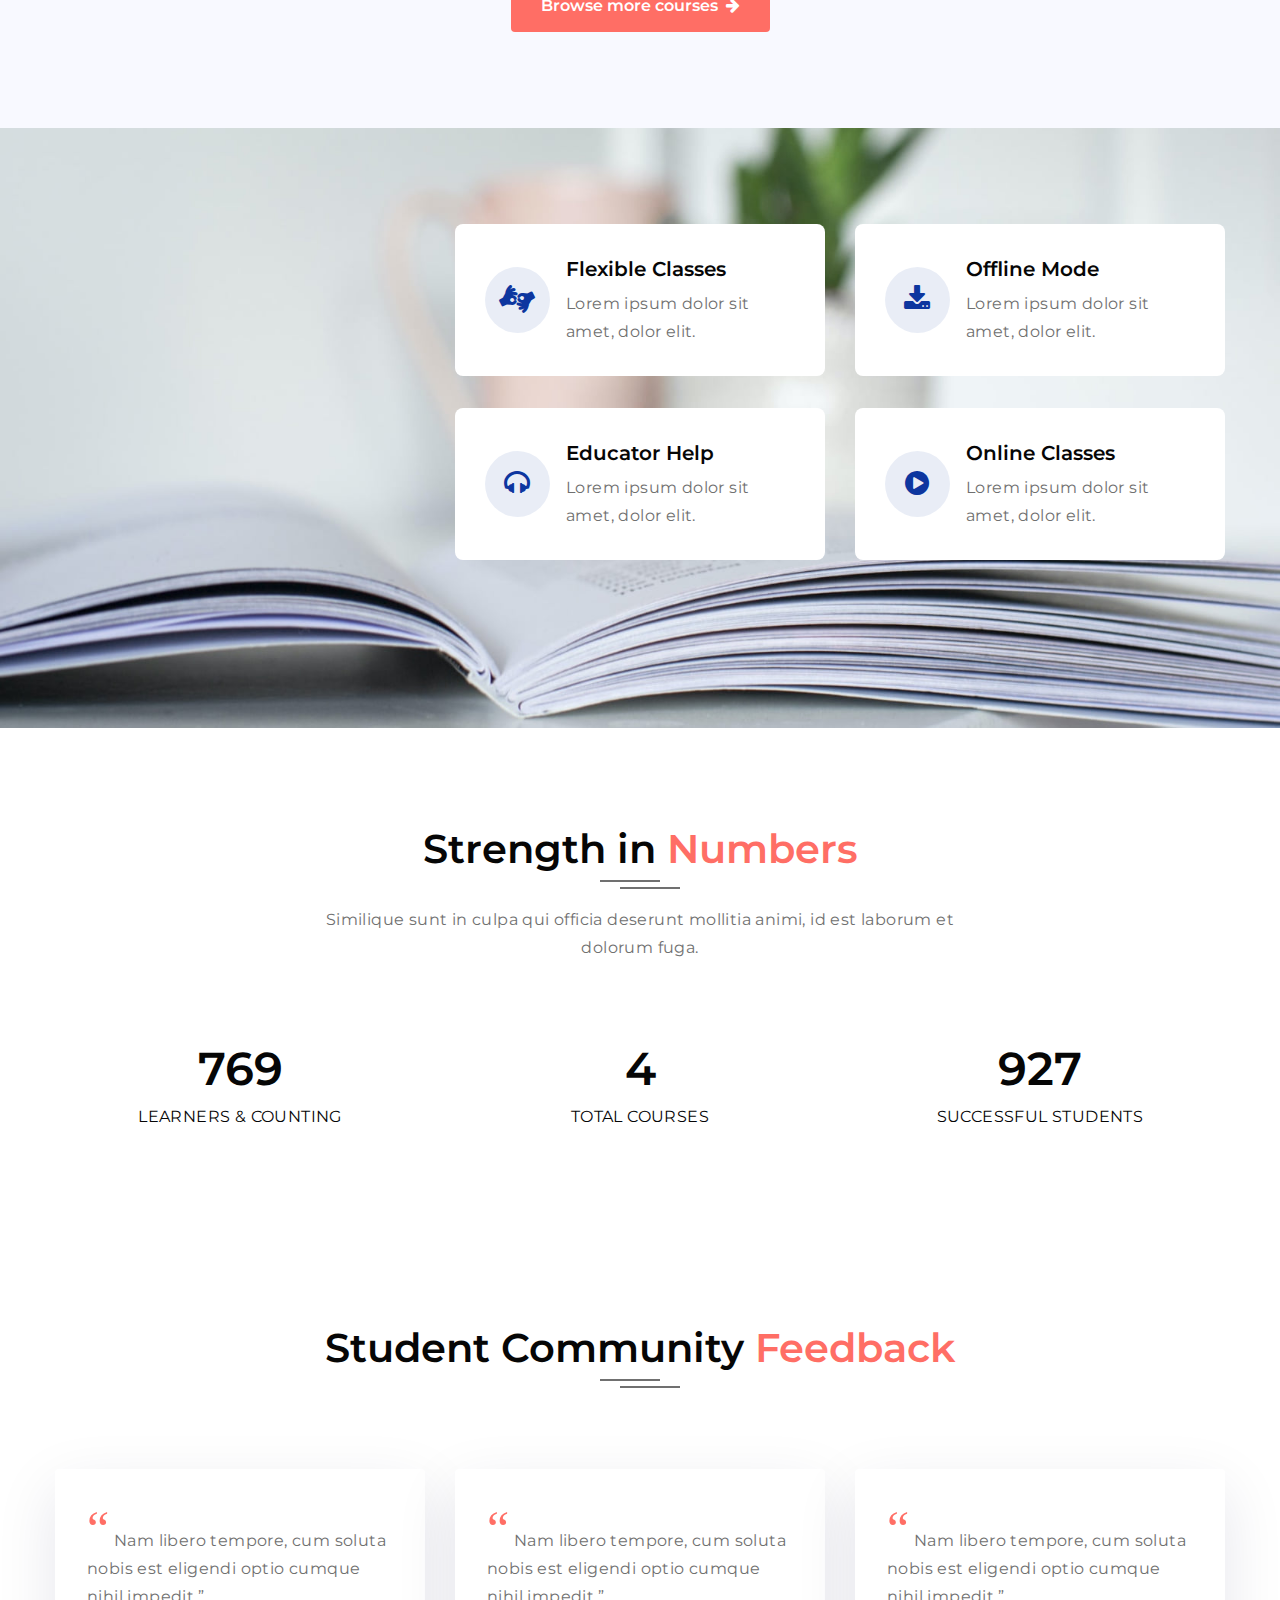
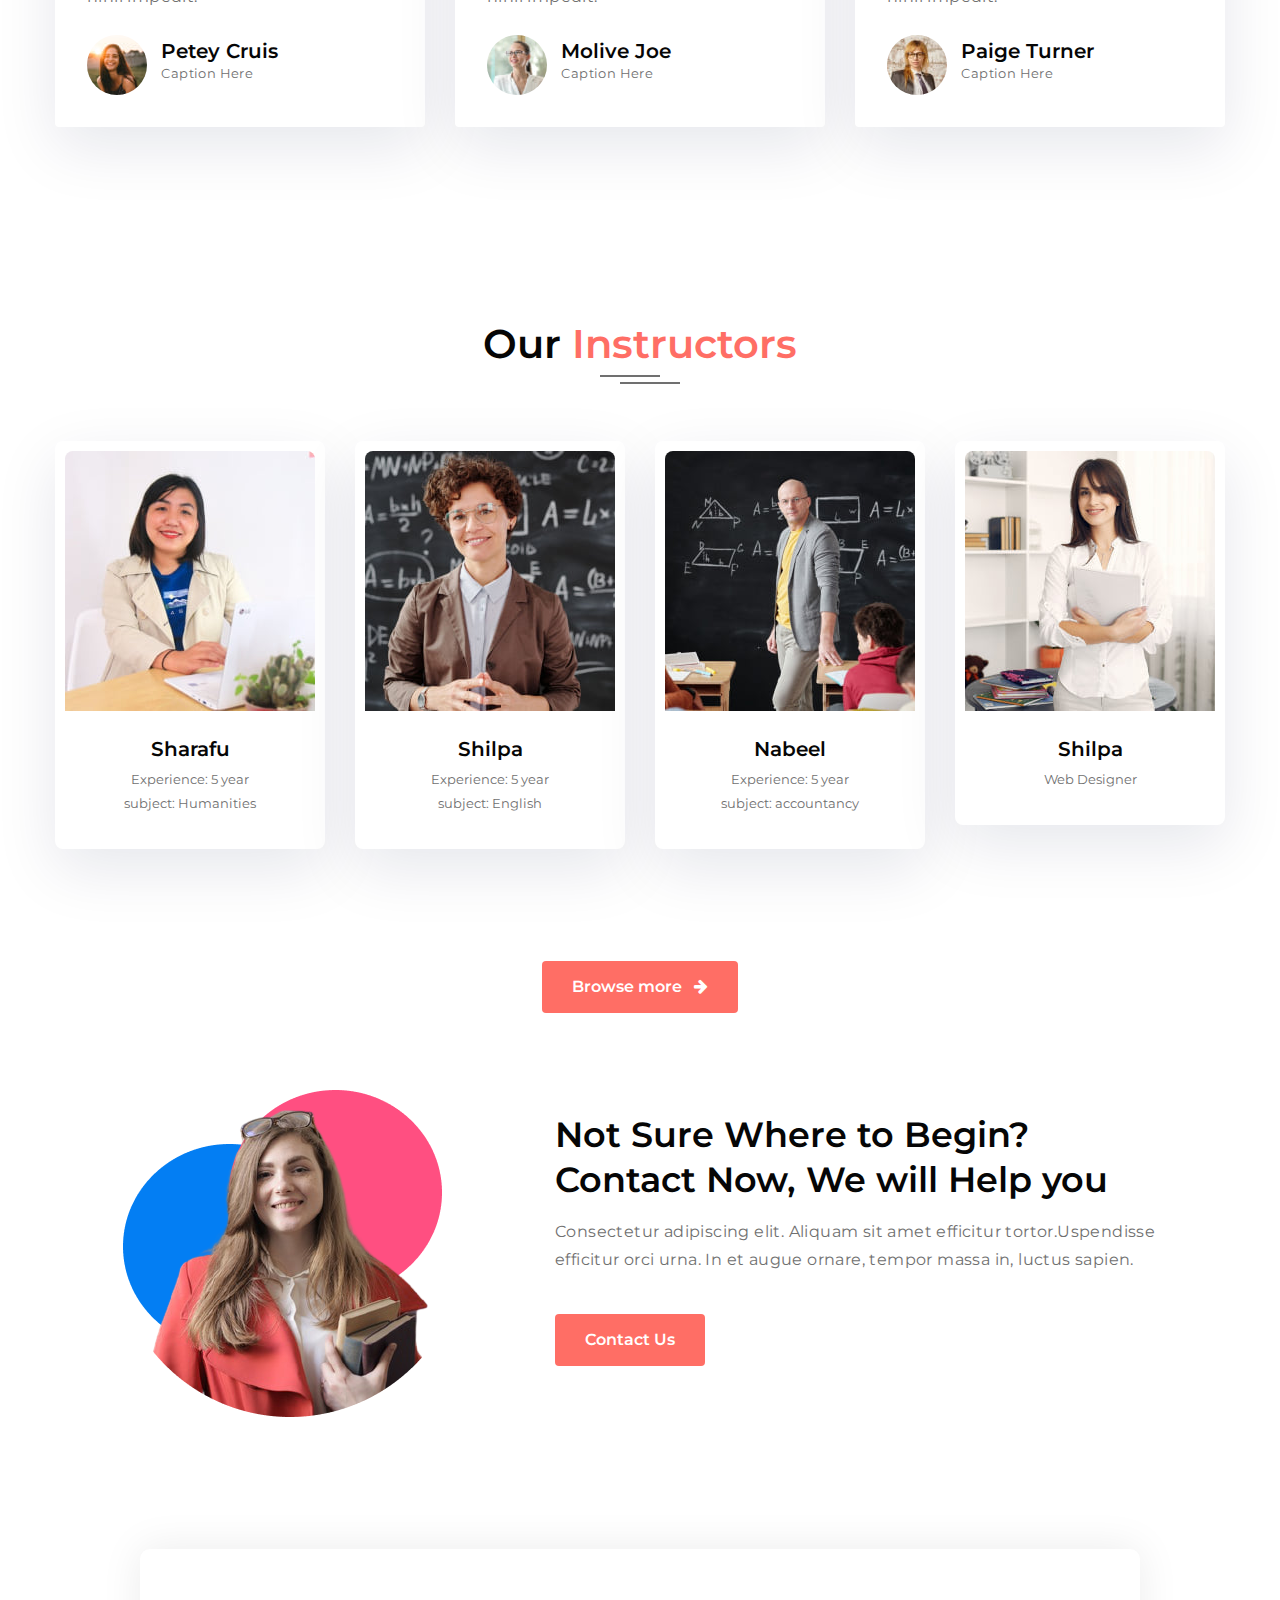
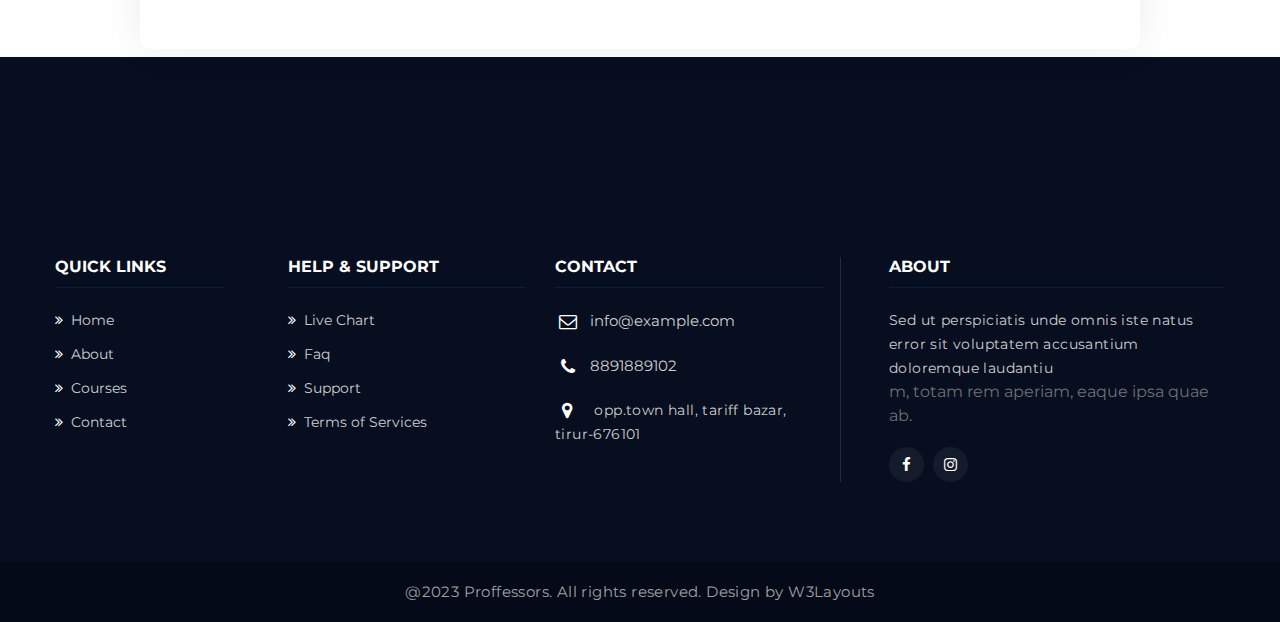
==== commit 6b522960: "program banner change students number" ====
--- a/index.html
+++ b/index.html
@@ -53,7 +53,7 @@
         <div class="container-fluid">
             <nav class="navbar navbar-expand-lg ">
                 <h1 >
-                    <img src="assets/images/PROFESSORS COLLEGE red.png" alt=""" title="Your logo" style="width: 150px;  height: 37px;" />
+                    <img src="assets/images/PROFESSORS COLLEGE red.png" alt="Logo" title="Your logo" style="width: 150px;  height: 37px;" />
                    <!---------- <img src="assets/images/logo red.png" alt="" title="Your logo" style="height:45px;" />--->
                    
                     <!-----<a class="navbar-brand " href="index.html">Proffessors</a>--------> 
@@ -518,31 +518,26 @@
                     fuga.</p>
             </div>
             <div class="w3-stats">
-                <div class="row text-center">
+                <div class="row-number text-center">
                     <div class="col-lg-3 col-sm-6">
-                        <div class="counter">
+                        <div class="counte">
                             <div class="timer count-title count-number" data-to="6300" data-speed="1500"></div>
                             <p class="count-text">Learners & counting</p>
                         </div>
                     </div>
                     <div class="col-lg-3 col-sm-6 mt-sm-0 mt-4">
-                        <div class="counter">
+                        <div class="counte">
                             <div class="timer count-title count-number" data-to="7" data-speed="300"></div>
                             <p class="count-text">Total courses</p>
                         </div>
                     </div>
                     <div class="col-lg-3 col-sm-6 mt-lg-0 mt-4">
-                        <div class="counter">
+                        <div class="counte">
                             <div class="timer count-title count-number" data-to="7600" data-speed="1500"></div>
                             <p class="count-text">Successful students</p>
                         </div>
                     </div>
-                    <div class="col-lg-3 col-sm-6 mt-lg-0 mt-4">
-                        <div class="counter border-right-0">
-                            <div class="timer count-title count-number" data-to="36" data-speed="1500"></div>
-                            <p class="count-text">Languages</p>
-                        </div>
-                    </div>
+                   
                 </div>
             </div>
         </div>
--- a/assets/css/style-starter.css
+++ b/assets/css/style-starter.css
@@ -749,7 +749,13 @@
   margin-right: -15px;
   margin-left: -15px;
 }
-
+.row-number{
+  display: flex;
+ justify-content: space-around;
+  flex-wrap: wrap;
+  margin-right: -15px;
+  margin-left: -15px; 
+}
 .no-gutters {
   margin-right: 0;
   margin-left: 0;
@@ -16898,7 +16904,6 @@
   color: var(--heading-color);
   font-weight: 600;
 }
-
 .w3l-forms-9 .main-midd p {
   font-size: 15px;
   color: var(--font-color);
@@ -17033,7 +17038,7 @@
   z-index: 1;
 }
 .inner-banner-program{
-  background: url(../images/banner-program.jfif) no-repeat center;
+  background: url(../images/banner-program.jpg);
   background-size: cover;
   -webkit-background-size: cover;
   -moz-background-size: cover;
